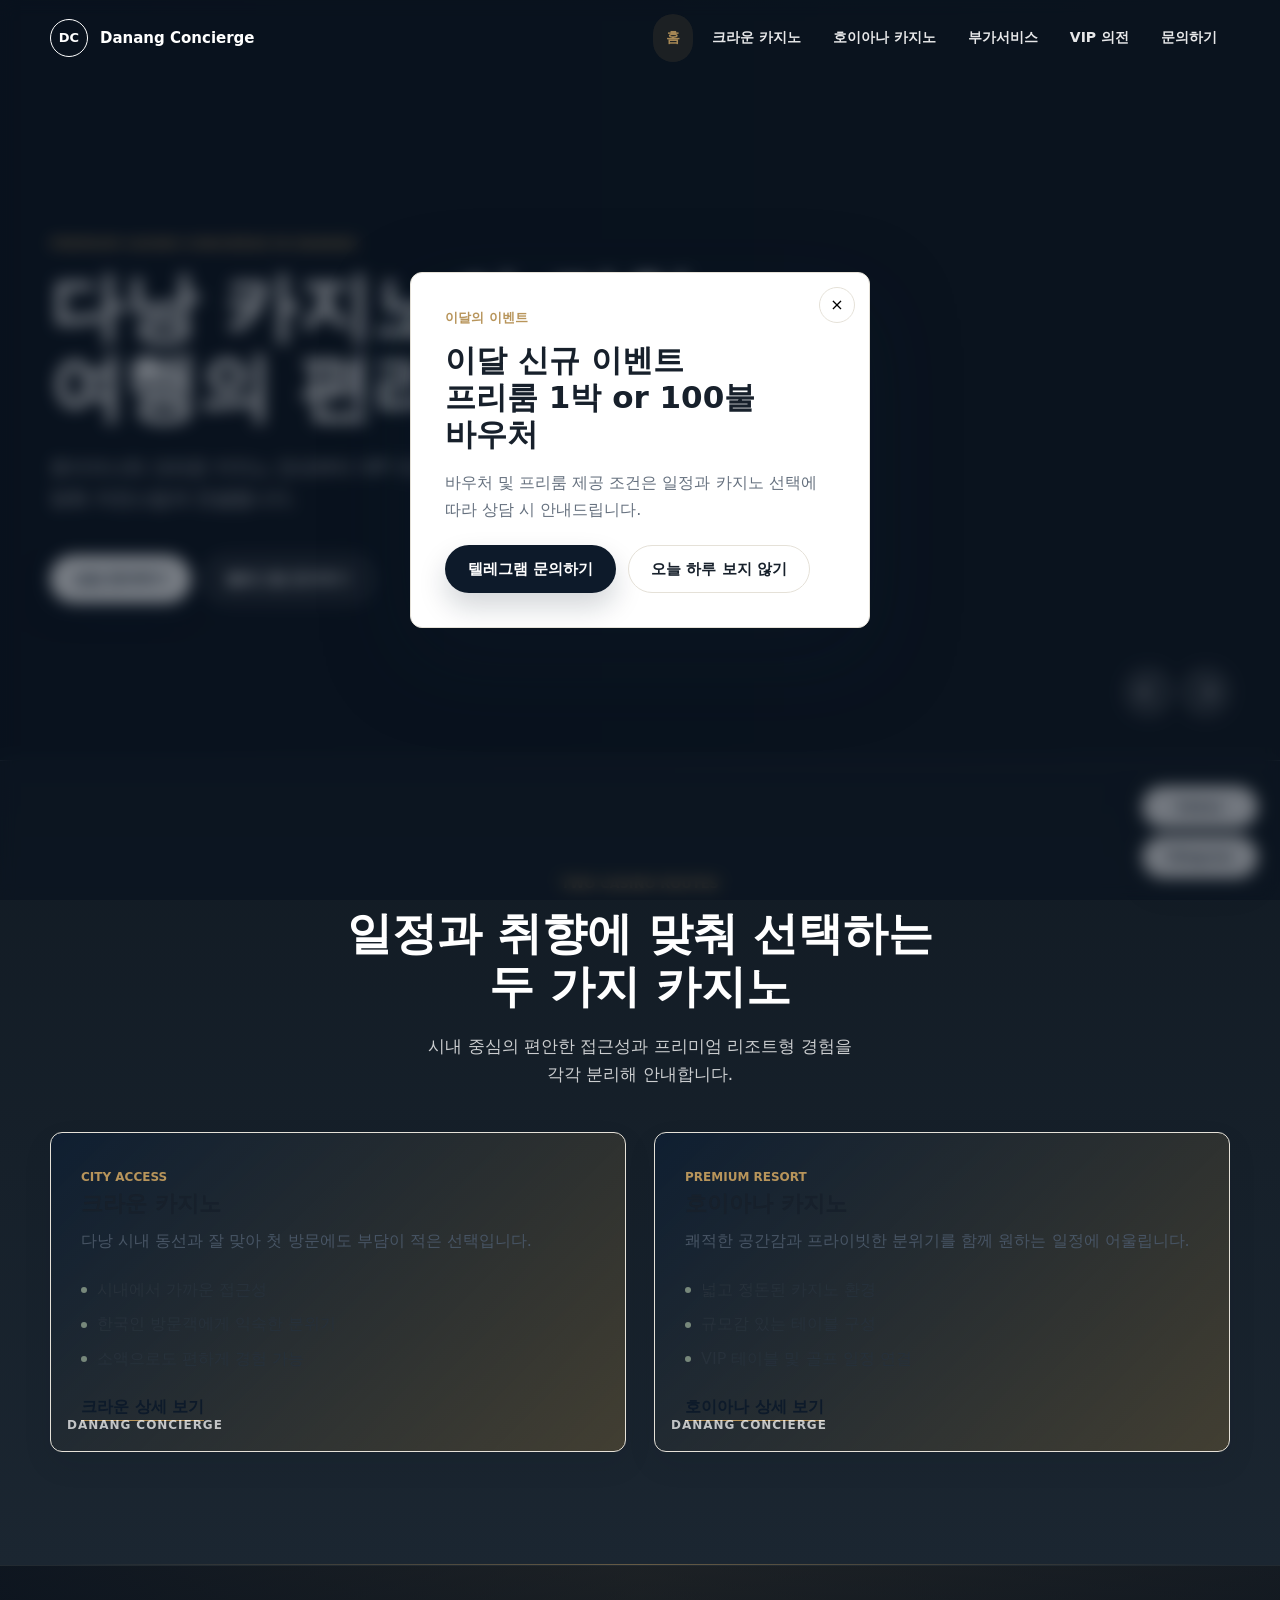
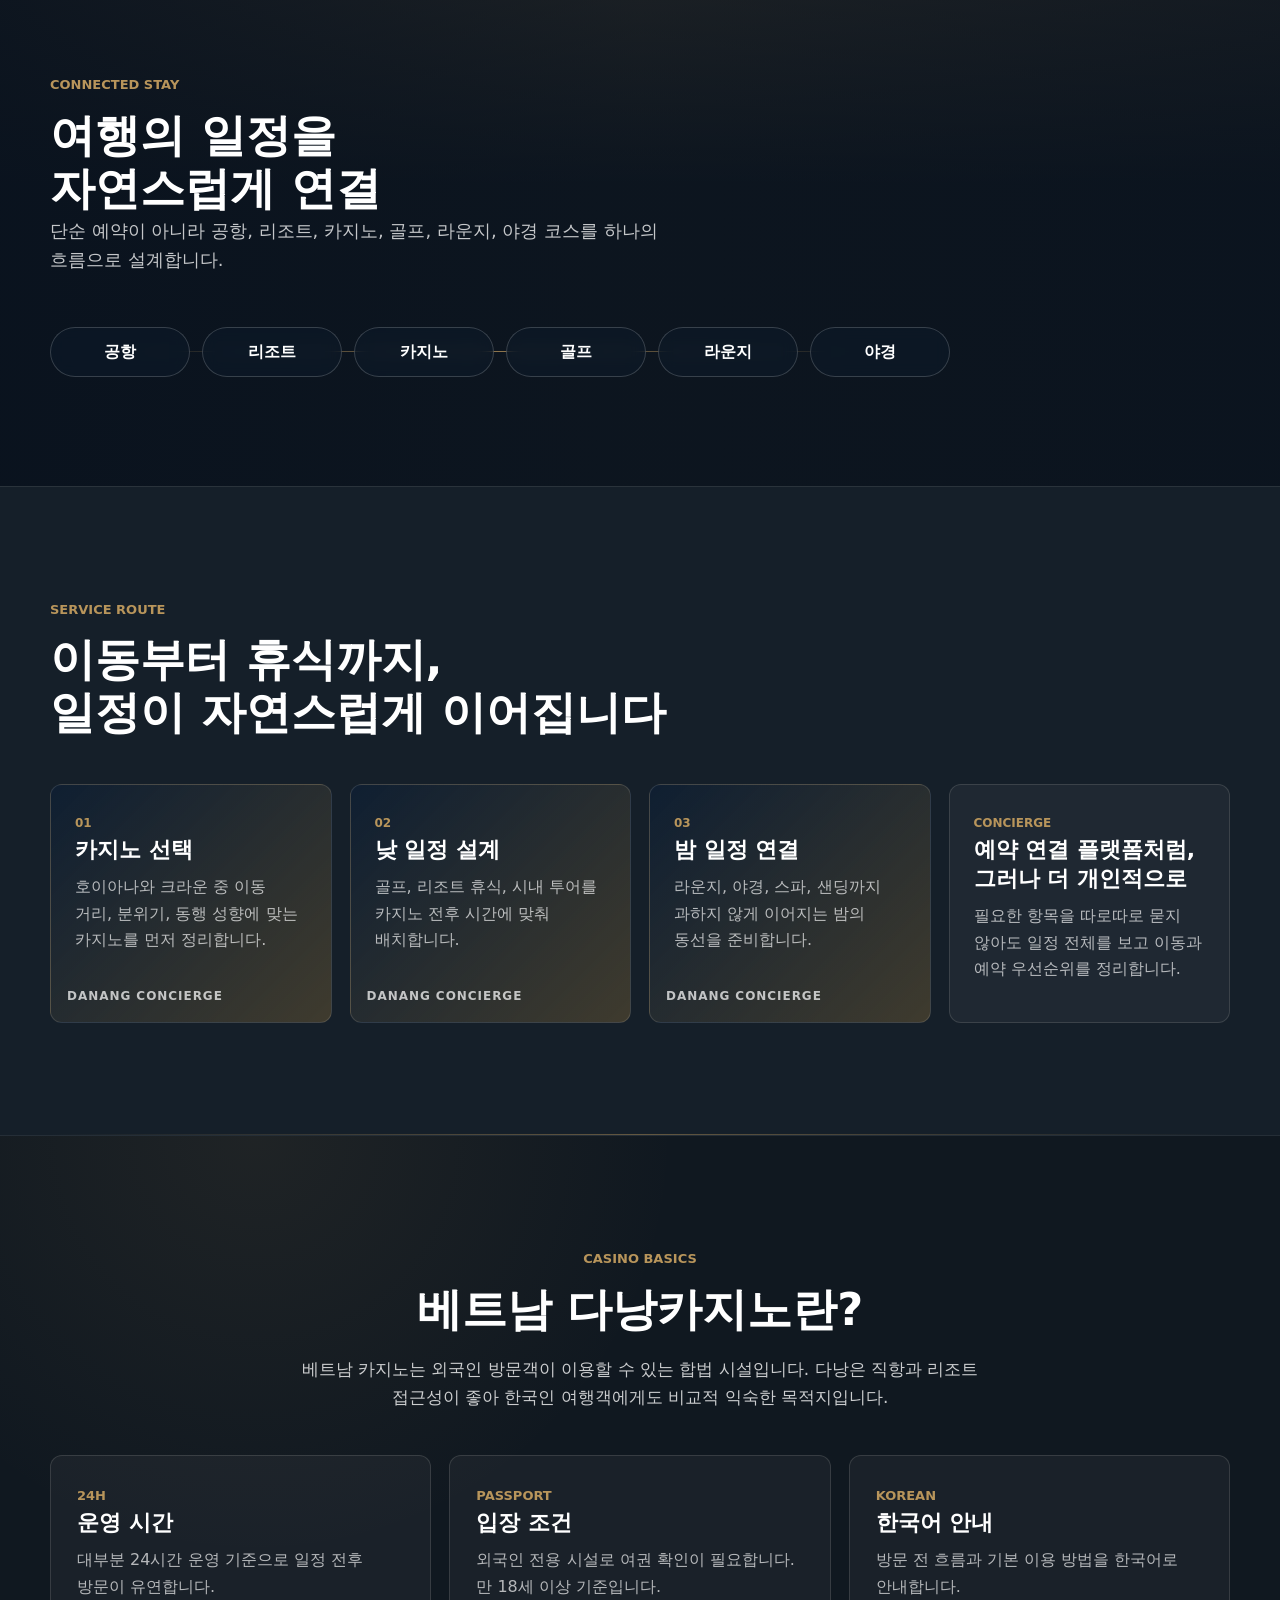
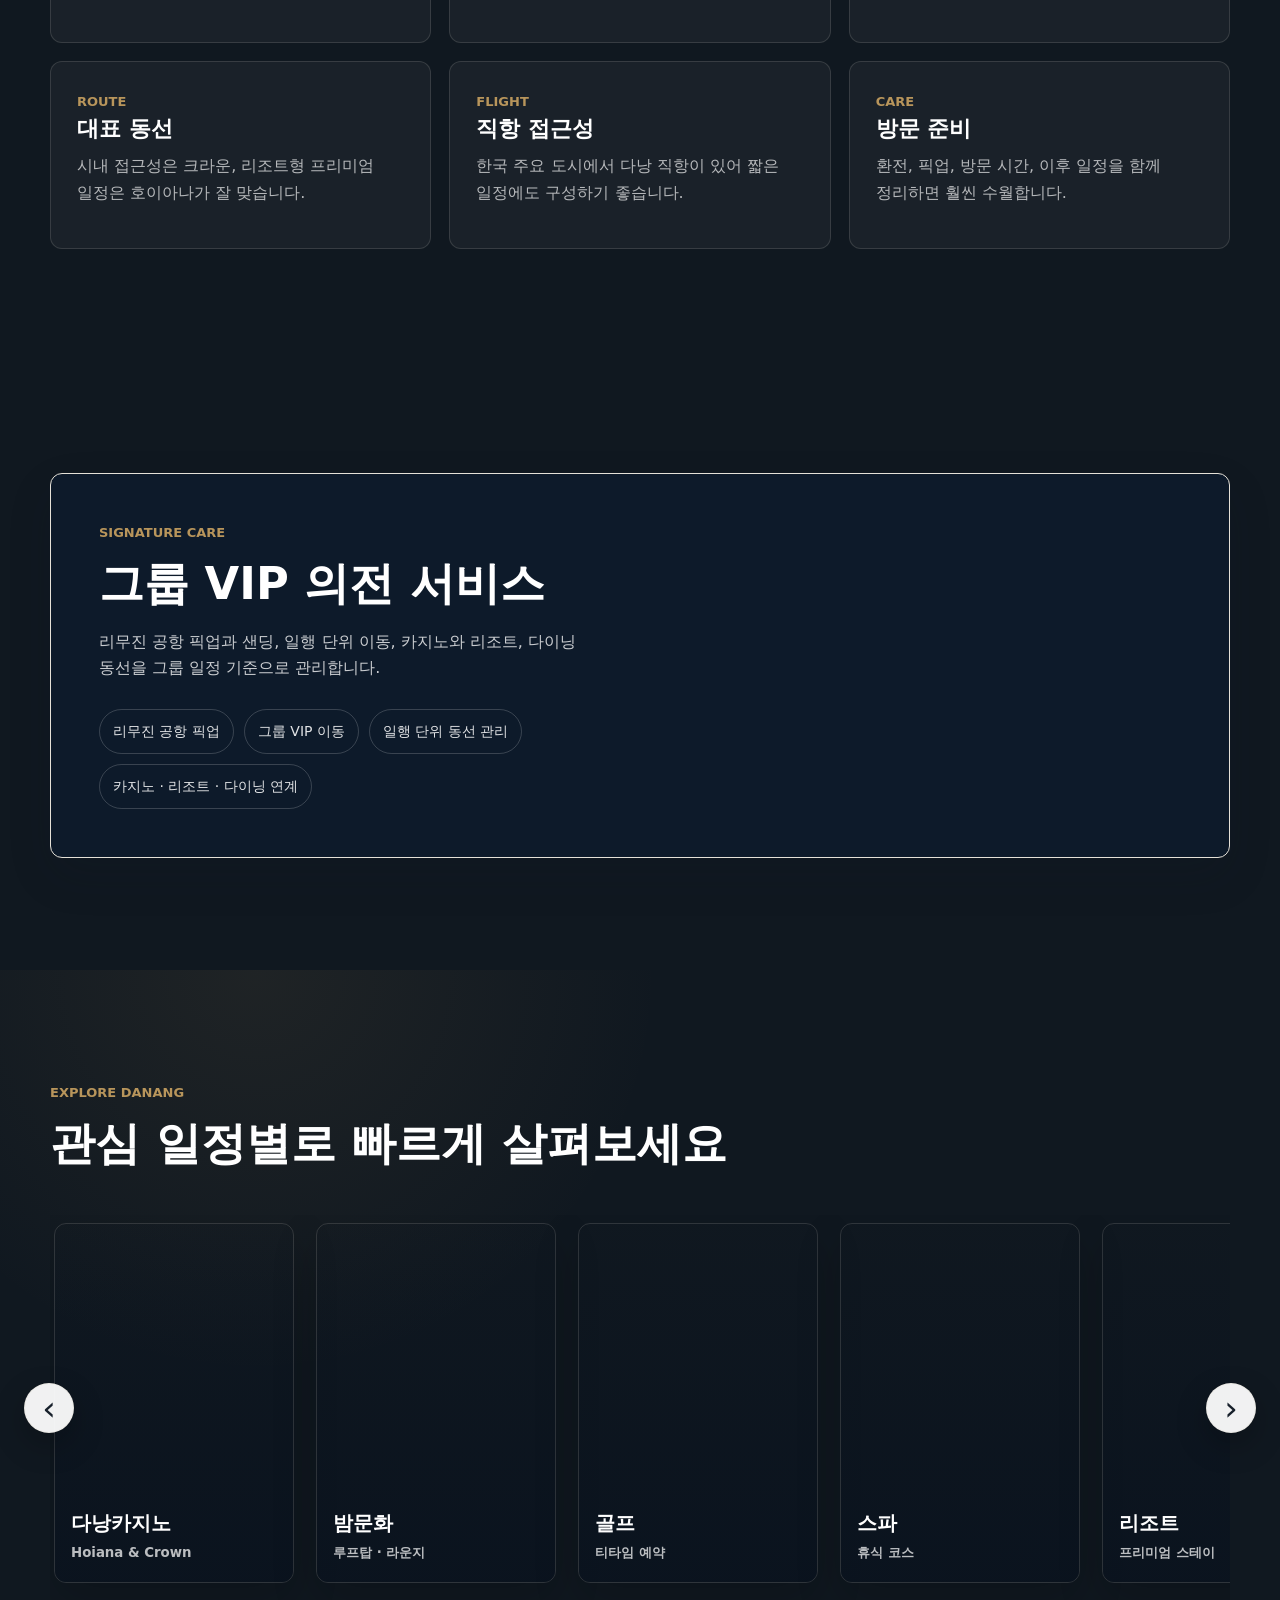
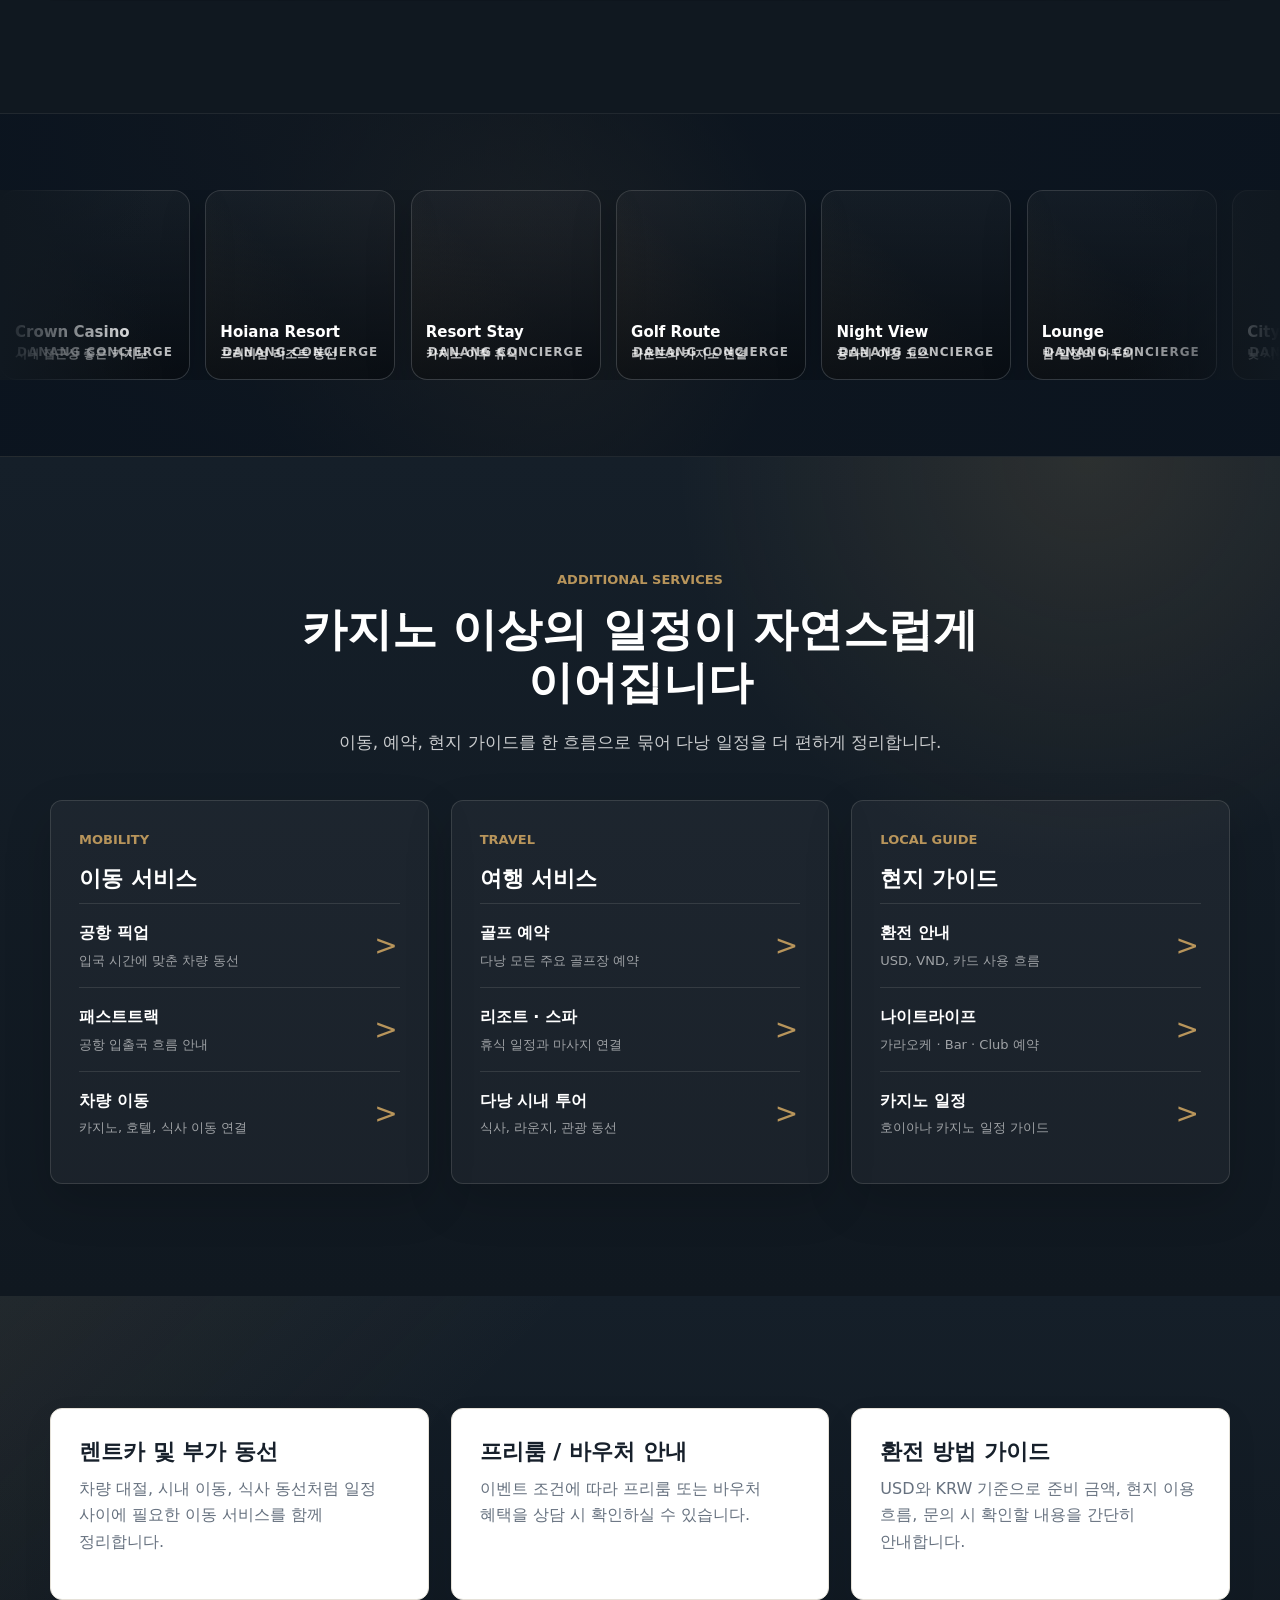
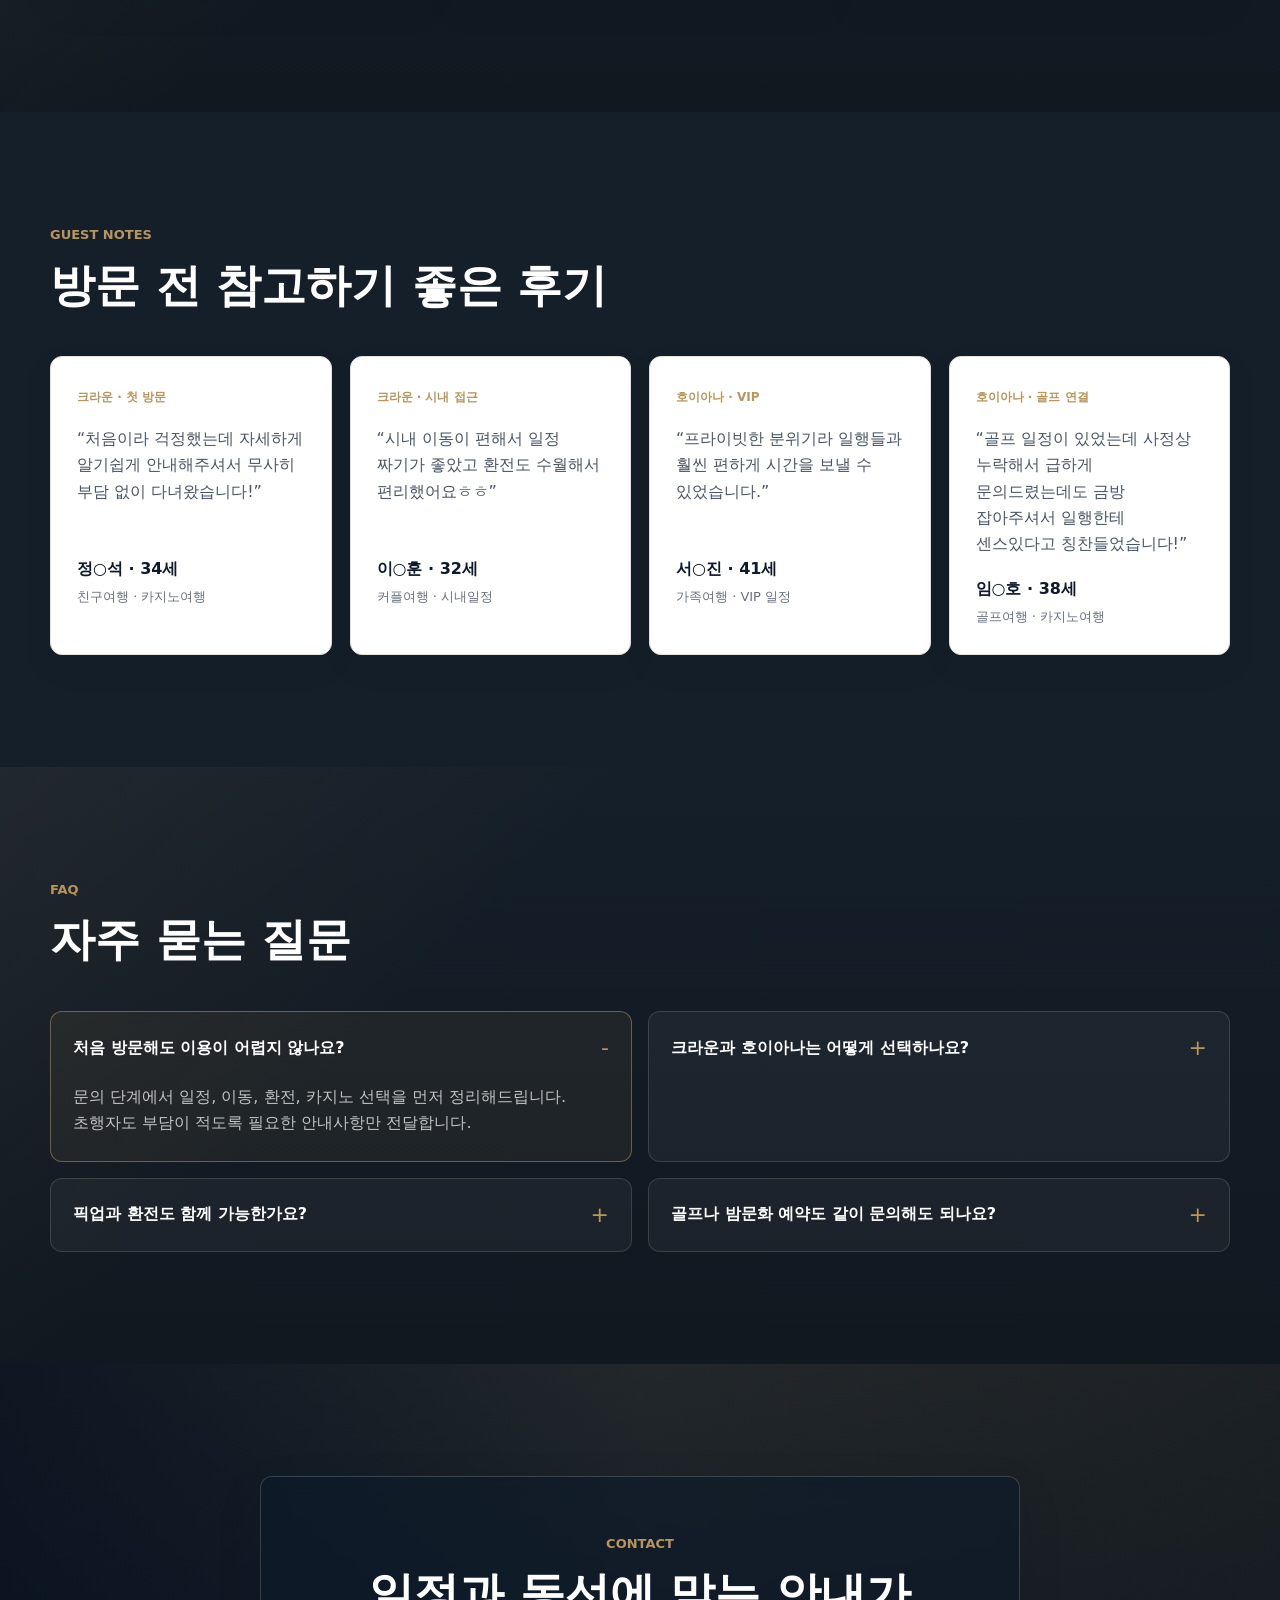
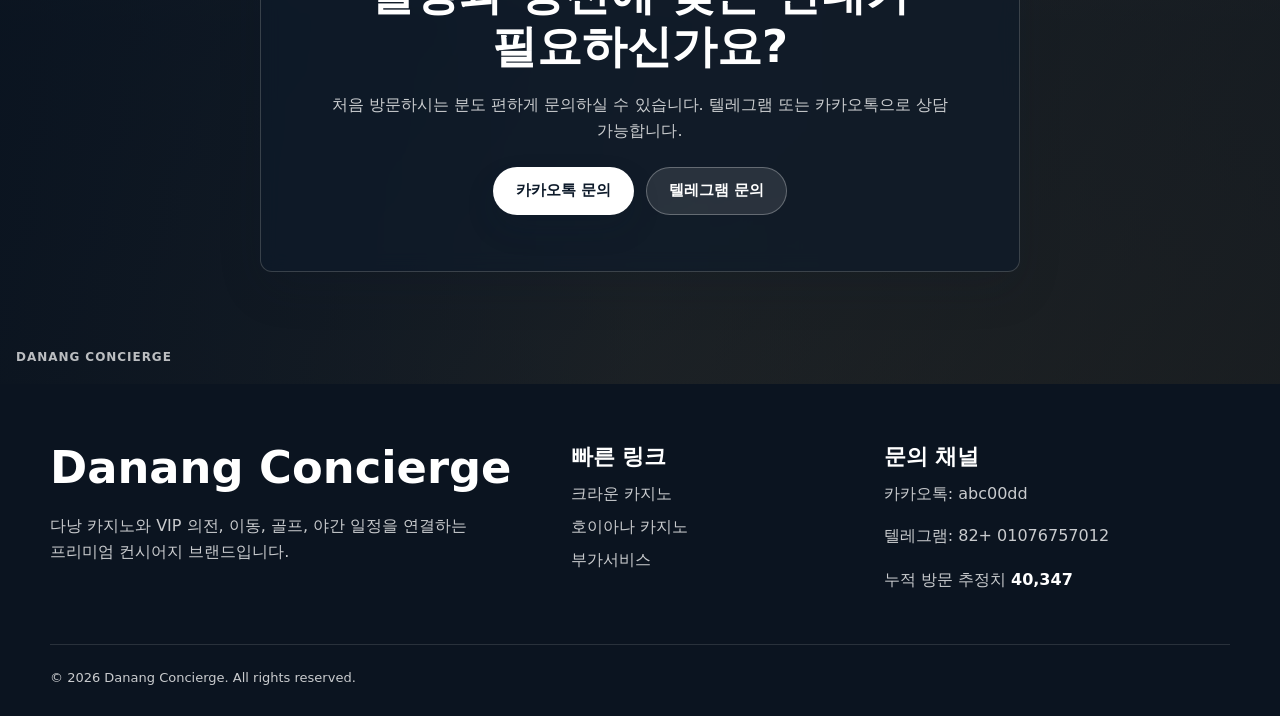
==== index.html @ ba425904 "Update index.html" ====
﻿<!doctype html>
<html lang="ko">
<head>
  <meta charset="utf-8">
  <meta name="viewport" content="width=device-width, initial-scale=1">
  <title>다낭 프리미엄 카지노 컨시어지 | Hoiana & Crown</title>
  <meta name="description" content="다낭 호이아나와 크라운 카지노를 중심으로 VIP 의전, 픽업, 환전, 골프, 밤문화, 시내 투어까지 연결하는 프리미엄 컨시어지 서비스입니다.">
  <link rel="preconnect" href="https://images.unsplash.com">
  <link rel="stylesheet" as="style" crossorigin href="https://cdn.jsdelivr.net/gh/orioncactus/pretendard/dist/web/static/pretendard.css">
  <link rel="stylesheet" href="assets/css/style.css?v=ux-fullbleed-hard-reset">
</head>
<body data-page="home">
  <header class="site-header" data-header>
    <a class="brand" href="/crown/index.html" aria-label="다낭 프리미엄 컨시어지 홈">
      <span class="brand-mark">DC</span>
      <span class="brand-text">Danang Concierge</span>
    </a>
    <button class="nav-toggle" type="button" aria-label="메뉴 열기" aria-expanded="false" data-nav-toggle>
      <span></span><span></span><span></span>
    </button>
    <nav class="site-nav" data-nav>
      <a href="/crown/index.html" data-nav-link="home">홈</a>
      <a href="/crown/crown.html" data-nav-link="crown">크라운 카지노</a>
      <a href="/crown/hoiana.html" data-nav-link="hoiana">호이아나 카지노</a>
      <a href="/crown/services/index.html">부가서비스</a>
      <a href="#vip">VIP 의전</a>
      <a href="#contact">문의하기</a>
    </nav>
  </header>

  <main>
    <section class="hero hero-home home-hero-fullbleed" aria-label="다낭 카지노 프리미엄 컨시어지 소개">
      <div class="hero-slider" data-hero-slider>
        <!-- 메인 히어로 이미지 교체 위치 -->
        <figure class="hero-slide is-active">
          <img src="https://images.unsplash.com/photo-1566073771259-6a8506099945?auto=format&fit=crop&w=1800&q=82" alt="다낭 프리미엄 리조트와 카지노 분위기">
        </figure>
        <figure class="hero-slide">
          <img src="https://images.unsplash.com/photo-1542314831-068cd1dbfeeb?auto=format&fit=crop&w=1800&q=82" alt="호이아나 카지노와 어울리는 고급 리조트 라운지">
        </figure>
        <figure class="hero-slide">
          <img src="https://images.unsplash.com/photo-1551882547-ff40c63fe5fa?auto=format&fit=crop&w=1800&q=82" alt="크라운 카지노 방문 전 호텔 컨시어지 동선">
        </figure>
      </div>
      <div class="hero-overlay"></div>
      <div class="container hero-content">
        <p class="eyebrow">Premium Casino Concierge in Danang</p>
        <h1>다낭 카지노의 경험<br>여행의 편리함</h1>
        <p class="hero-description">호이아나와 크라운 카지노 안내부터 VIP 의전, 픽업, 환전, 골프, 밤문화까지 일정에 맞춰 자연스럽게 연결합니다.</p>
        <div class="hero-actions">
          <a class="button button-primary" href="#contact">상담 문의하기</a>
          <!-- 텔레그램 ID/링크 수정 위치 -->
          <a class="button button-ghost" href="https://t.me/+8201076757012" target="_blank" rel="noopener">텔레그램 문의하기</a>
        </div>
      </div>
      <div class="hero-controls" aria-label="히어로 이미지 제어">
        <button type="button" aria-label="이전 이미지" data-slide-prev></button>
        <button type="button" aria-label="다음 이미지" data-slide-next></button>
      </div>
    </section>

    <section class="section section-casinos has-divider">
      <div class="container">
        <div class="section-heading">
          <p class="eyebrow">Two Casino Routes</p>
          <h2>일정과 취향에 맞춰 선택하는</br>두 가지 카지노</h2>
          <p>시내 중심의 편안한 접근성과 프리미엄 리조트형 경험을</br>각각 분리해 안내합니다.</p>
        </div>
        <div class="casino-grid">
          <article class="casino-card">
            <!-- 크라운 대표 이미지 교체 위치 -->
            <img src="https://images.unsplash.com/photo-1596838132731-3301c3fd4317?auto=format&fit=crop&w=1200&q=82" alt="크라운 카지노를 연상시키는 세련된 카지노 라운지">
            <div class="casino-card-body">
              <span class="label">City Access</span>
              <h3>크라운 카지노</h3>
              <p>다낭 시내 동선과 잘 맞아 첫 방문에도 부담이 적은 선택입니다.</p>
              <ul class="clean-list">
                <li>시내에서 가까운 접근성</li>
                <li>한국인 방문객에게 익숙한 분위기</li>
                <li>소액으로도 편하게 경험 가능</li>
              </ul>
              <a class="text-link" href="/crown/crown.html">크라운 상세 보기</a>
            </div>
          </article>
          <article class="casino-card">
            <!-- 호이아나 대표 이미지 교체 위치 -->
            <img src="https://images.unsplash.com/photo-1582719508461-905c673771fd?auto=format&fit=crop&w=1200&q=82" alt="호이아나 카지노와 어울리는 프리미엄 리조트 공간">
            <div class="casino-card-body">
              <span class="label">Premium Resort</span>
              <h3>호이아나 카지노</h3>
              <p>쾌적한 공간감과 프라이빗한 분위기를 함께 원하는 일정에 어울립니다.</p>
              <ul class="clean-list">
                <li>넓고 정돈된 카지노 환경</li>
                <li>규모감 있는 테이블 구성</li>
                <li>VIP 테이블 및 골프 일정 연결</li>
              </ul>
              <a class="text-link" href="/crown/hoiana.html">호이아나 상세 보기</a>
            </div>
          </article>
        </div>
      </div>
    </section>

    <section class="visual-break connected-stay">
      <!-- 중간 브레이크 이미지 교체 위치 -->
      <img src="https://images.unsplash.com/photo-1528127269322-539801943592?auto=format&fit=crop&w=1800&q=82" alt="다낭 야경과 프리미엄 일정 동선">
      <div class="visual-break-overlay"></div>
      <div class="container visual-break-content">
        <p class="eyebrow">Connected Stay</p>
        <h2>여행의 일정을</br>자연스럽게 연결</h2>
        <p>단순 예약이 아니라 공항, 리조트, 카지노, 골프, 라운지, 야경 코스를 하나의 흐름으로 설계합니다.</p>
        <div class="route-connector" aria-label="다낭 일정 흐름">
          <span>공항</span>
          <span>리조트</span>
          <span>카지노</span>
          <span>골프</span>
          <span>라운지</span>
          <span>야경</span>
        </div>
      </div>
    </section>

    <section class="section flow-section has-divider">
      <div class="container">
        <div class="section-heading align-left">
          <p class="eyebrow">Service Route</p>
          <h2>이동부터 휴식까지, </br>일정이 자연스럽게 이어집니다</h2>
        </div>
        <div class="service-route-visual">
          <article class="route-feature-card reveal-on-scroll">
            <img src="https://images.unsplash.com/photo-1582719508461-905c673771fd?auto=format&fit=crop&w=900&q=82" alt="호이아나 리조트와 카지노 일정">
            <div><span>01</span><h3>카지노 선택</h3><p>호이아나와 크라운 중 이동 거리, 분위기, 동행 성향에 맞는 카지노를 먼저 정리합니다.</p></div>
          </article>
          <article class="route-feature-card reveal-on-scroll">
            <img src="https://images.unsplash.com/photo-1593111774240-d529f12cf4bb?auto=format&fit=crop&w=900&q=82" alt="다낭 골프장 라운드와 예약 동선">
            <div><span>02</span><h3>낮 일정 설계</h3><p>골프, 리조트 휴식, 시내 투어를 카지노 전후 시간에 맞춰 배치합니다.</p></div>
          </article>
          <article class="route-feature-card reveal-on-scroll">
            <img src="https://images.unsplash.com/photo-1514933651103-005eec06c04b?auto=format&fit=crop&w=900&q=82" alt="다낭 라운지와 야간 일정">
            <div><span>03</span><h3>밤 일정 연결</h3><p>라운지, 야경, 스파, 샌딩까지 과하지 않게 이어지는 밤의 동선을 준비합니다.</p></div>
          </article>
          <article class="route-feature-card route-summary reveal-on-scroll">
            <div><span>Concierge</span><h3>예약 연결 플랫폼처럼, 그러나 더 개인적으로</h3><p>필요한 항목을 따로따로 묻지 않아도 일정 전체를 보고 이동과 예약 우선순위를 정리합니다.</p></div>
          </article>
        </div>
      </div>
    </section>

    <section class="section casino-info-section">
      <div class="container">
        <div class="section-heading">
          <p class="eyebrow">Casino Basics</p>
          <h2>베트남 다낭카지노란?</h2>
          <p>베트남 카지노는 외국인 방문객이 이용할 수 있는 합법 시설입니다. 다낭은 직항과 리조트 접근성이 좋아 한국인 여행객에게도 비교적 익숙한 목적지입니다.</p>
        </div>
        <div class="premium-info-grid">
          <article><span>24H</span><h3>운영 시간</h3><p>대부분 24시간 운영 기준으로 일정 전후 방문이 유연합니다.</p></article>
          <article><span>Passport</span><h3>입장 조건</h3><p>외국인 전용 시설로 여권 확인이 필요합니다. 만 18세 이상 기준입니다.</p></article>
          <article><span>Korean</span><h3>한국어 안내</h3><p>방문 전 흐름과 기본 이용 방법을 한국어로 안내합니다.</p></article>
          <article><span>Route</span><h3>대표 동선</h3><p>시내 접근성은 크라운, 리조트형 프리미엄 일정은 호이아나가 잘 맞습니다.</p></article>
          <article><span>Flight</span><h3>직항 접근성</h3><p>한국 주요 도시에서 다낭 직항이 있어 짧은 일정에도 구성하기 좋습니다.</p></article>
          <article><span>Care</span><h3>방문 준비</h3><p>환전, 픽업, 방문 시간, 이후 일정을 함께 정리하면 훨씬 수월합니다.</p></article>
        </div>
      </div>
    </section>

    <section class="section vip-section" id="vip">
      <div class="container vip-panel">
        <div class="vip-copy">
          <p class="eyebrow">Signature Care</p>
          <h2>그룹 VIP 의전 서비스</h2>
          <p>리무진 공항 픽업과 샌딩, 일행 단위 이동, 카지노와 리조트, 다이닝 동선을 그룹 일정 기준으로 관리합니다.</p>
          <div class="feature-list">
            <span>리무진 공항 픽업</span>
            <span>그룹 VIP 이동</span>
            <span>일행 단위 동선 관리</span>
            <span>카지노 · 리조트 · 다이닝 연계</span>
          </div>
        </div>
        <div class="vip-image">
          <!-- VIP 의전 이미지 교체 위치 -->
          <img src="https://images.unsplash.com/photo-1563720223185-11003d516935?auto=format&fit=crop&w=1200&q=82" alt="VIP 고객을 위한 프라이빗 차량 의전 서비스">
        </div>
      </div>
    </section>

    <section class="section topic-rail-section">
      <div class="container">
        <div class="section-heading align-left">
          <p class="eyebrow">Explore Danang</p>
          <h2>관심 일정별로 빠르게 살펴보세요</h2>
        </div>
        <div class="topic-rail-shell">
          <button class="rail-arrow rail-prev" type="button" aria-label="이전 카테고리" data-rail-prev>‹</button>
          <div class="topic-rail" aria-label="다낭 컨시어지 카테고리" data-topic-rail>
            <a href="/crown/hoiana.html"><img src="https://images.unsplash.com/photo-1582719508461-905c673771fd?auto=format&fit=crop&w=700&q=82" alt="다낭카지노"><span>다낭카지노</span><small>Hoiana & Crown</small></a>
            <a href="/crown/services/nightlife/index.html"><img src="https://images.unsplash.com/photo-1514933651103-005eec06c04b?auto=format&fit=crop&w=700&q=82" alt="밤문화"><span>밤문화</span><small>루프탑 · 라운지</small></a>
            <a href="/crown/services/golf/index.html"><img src="https://images.unsplash.com/photo-1593111774240-d529f12cf4bb?auto=format&fit=crop&w=700&q=82" alt="골프"><span>골프</span><small>티타임 예약</small></a>
            <a href="/crown/services/spa/index.html"><img src="https://images.unsplash.com/photo-1540555700478-4be289fbecef?auto=format&fit=crop&w=700&q=82" alt="스파"><span>스파</span><small>휴식 코스</small></a>
            <a href="/crown/services/spa/index.html"><img src="https://images.unsplash.com/photo-1540541338287-41700207dee6?auto=format&fit=crop&w=700&q=82" alt="리조트"><span>리조트</span><small>프리미엄 스테이</small></a>
            <a href="/crown/services/citytour/index.html"><img src="https://images.unsplash.com/photo-1555400038-63f5ba517a47?auto=format&fit=crop&w=700&q=82" alt="시내투어"><span>시내투어</span><small>맛집 · 야경</small></a>
            <a href="/crown/services/nightlife/index.html"><img src="https://images.unsplash.com/photo-1519671482749-fd09be7ccebf?auto=format&fit=crop&w=700&q=82" alt="라운지"><span>라운지</span><small>After dark</small></a>
            <a href="/crown/services/citytour/index.html"><img src="https://images.unsplash.com/photo-1495954484750-af469f2f9be5?auto=format&fit=crop&w=700&q=82" alt="야경코스"><span>야경코스</span><small>Dragon bridge</small></a>
          </div>
          <button class="rail-arrow rail-next" type="button" aria-label="다음 카테고리" data-rail-next>›</button>
        </div>
      </div>
    </section>

    <section class="marquee-square-section" aria-label="다낭 카지노와 관광 이미지 흐름">
      <div class="marquee-bg"></div>
      <div class="square-marquee">
        <div class="square-marquee-track">
          <article><img src="https://images.unsplash.com/photo-1606167668584-78701c57f13d?auto=format&fit=crop&w=500&q=82" alt="크라운 카지노 게임 테이블"><span>Crown Casino</span><small>시내 접근성 좋은 카지노</small></article>
          <article><img src="https://images.unsplash.com/photo-1571003123894-1f0594d2b5d9?auto=format&fit=crop&w=500&q=82" alt="호이아나 리조트 수영장"><span>Hoiana Resort</span><small>프리미엄 리조트 동선</small></article>
          <article><img src="https://images.unsplash.com/photo-1564501049412-61c2a3083791?auto=format&fit=crop&w=500&q=82" alt="리조트 객실과 휴식"><span>Resort Stay</span><small>카지노 이후 휴식</small></article>
          <article><img src="https://images.unsplash.com/photo-1593111774240-d529f12cf4bb?auto=format&fit=crop&w=500&q=82" alt="다낭 골프 라운드"><span>Golf Route</span><small>라운드와 카지노 연결</small></article>
          <article><img src="https://images.unsplash.com/photo-1500534314209-a25ddb2bd429?auto=format&fit=crop&w=500&q=82" alt="다낭 야경과 여행 동선"><span>Night View</span><small>용다리 야경 코스</small></article>
          <article><img src="https://images.unsplash.com/photo-1551024709-8f23befc6f87?auto=format&fit=crop&w=500&q=82" alt="다낭 라운지 칵테일"><span>Lounge</span><small>밤 일정의 마무리</small></article>
          <article><img src="https://images.unsplash.com/photo-1500530855697-b586d89ba3ee?auto=format&fit=crop&w=500&q=82" alt="다낭 시티투어 풍경"><span>City Tour</span><small>낮 시간 추천 코스</small></article>
          <article><img src="https://images.unsplash.com/photo-1495954484750-af469f2f9be5?auto=format&fit=crop&w=500&q=82" alt="도시 야경 코스"><span>Dragon Bridge</span><small>야경과 시내 동선</small></article>
          <article><img src="https://images.unsplash.com/photo-1511193311914-0346f16efe90?auto=format&fit=crop&w=500&q=82" alt="카지노 칩과 프리미엄 게임"><span>Casino Night</span><small>플레이 전후 일정</small></article>
          <article><img src="https://images.unsplash.com/photo-1571896349842-33c89424de2d?auto=format&fit=crop&w=500&q=82" alt="호이아나 리조트 라운지"><span>Hoiana Stay</span><small>리조트형 이동</small></article>
          <article><img src="https://images.unsplash.com/photo-1542314831-068cd1dbfeeb?auto=format&fit=crop&w=500&q=82" alt="프리미엄 호텔 로비"><span>Hotel Drop</span><small>편안한 샌딩</small></article>
          <article><img src="https://images.unsplash.com/photo-1520440229-6469a149ac59?auto=format&fit=crop&w=500&q=82" alt="그린 위 골프 코스"><span>Green Fairway</span><small>오전 라운드</small></article>
          <article><img src="https://images.unsplash.com/photo-1495954484750-af469f2f9be5?auto=format&fit=crop&w=500&q=82" alt="다낭 해안 야경"><span>Coastal Night</span><small>해변과 라운지</small></article>
          <article><img src="https://images.unsplash.com/photo-1544145945-f90425340c7e?auto=format&fit=crop&w=500&q=82" alt="프리미엄 바와 음료"><span>Private Bar</span><small>차분한 밤 일정</small></article>
          <article><img src="https://images.unsplash.com/photo-1493246507139-91e8fad9978e?auto=format&fit=crop&w=500&q=82" alt="다낭 관광 동선"><span>Danang Trip</span><small>관광지와 맛집</small></article>
          <article><img src="https://images.unsplash.com/photo-1464822759023-fed622ff2c3b?auto=format&fit=crop&w=500&q=82" alt="바나힐 산악 관광 코스"><span>Ba Na Hills</span><small>반나절 관광</small></article>
        </div>
      </div>
    </section>

    <section class="section service-directory-section" id="services">
      <div class="container">
        <div class="section-heading">
          <p class="eyebrow">Additional Services</p>
          <h2>카지노 이상의 일정이 자연스럽게 이어집니다</h2>
          <p>이동, 예약, 현지 가이드를 한 흐름으로 묶어 다낭 일정을 더 편하게 정리합니다.</p>
        </div>
        <div class="service-directory">
          <article class="service-group reveal-on-scroll">
            <p class="eyebrow">Mobility</p>
            <h3>이동 서비스</h3>
            <a href="/crown/services/mobility/index.html"><span>공항 픽업</span><small>입국 시간에 맞춘 차량 동선</small></a>
            <a href="/crown/services/mobility/index.html"><span>패스트트랙</span><small>공항 입출국 흐름 안내</small></a>
            <a href="/crown/services/mobility/index.html"><span>차량 이동</span><small>카지노, 호텔, 식사 이동 연결</small></a>
          </article>
          <article class="service-group reveal-on-scroll">
            <p class="eyebrow">Travel</p>
            <h3>여행 서비스</h3>
            <a href="/crown/services/golf/index.html"><span>골프 예약</span><small>다낭 모든 주요 골프장 예약</small></a>
            <a href="/crown/services/spa/index.html"><span>리조트 · 스파</span><small>휴식 일정과 마사지 연결</small></a>
            <a href="/crown/services/citytour/index.html"><span>다낭 시내 투어</span><small>식사, 라운지, 관광 동선</small></a>
          </article>
          <article class="service-group reveal-on-scroll">
            <p class="eyebrow">Local Guide</p>
            <h3>현지 가이드</h3>
            <a href="/crown/services/exchange/index.html"><span>환전 안내</span><small>USD, VND, 카드 사용 흐름</small></a>
            <a href="/crown/services/nightlife/index.html"><span>나이트라이프</span><small>가라오케 · Bar · Club 예약</small></a>
            <a href="/crown/hoiana.html"><span>카지노 일정</span><small>호이아나 카지노 일정 가이드</small></a>
          </article>
        </div>
      </div>
    </section>

    <section class="section info-band">
      <div class="container info-grid">
        <article>
          <h3>렌트카 및 부가 동선</h3>
          <p>차량 대절, 시내 이동, 식사 동선처럼 일정 사이에 필요한 이동 서비스를 함께 정리합니다.</p>
        </article>
        <article>
          <h3>프리룸 / 바우처 안내</h3>
          <p>이벤트 조건에 따라 프리룸 또는 바우처 혜택을 상담 시 확인하실 수 있습니다.</p>
        </article>
        <article>
          <h3>환전 방법 가이드</h3>
          <p>USD와 KRW 기준으로 준비 금액, 현지 이용 흐름, 문의 시 확인할 내용을 간단히 안내합니다.</p>
        </article>
      </div>
    </section>

    <section class="section reviews-preview">
      <div class="container">
        <div class="section-heading align-left">
          <p class="eyebrow">Guest Notes</p>
          <h2>방문 전 참고하기 좋은 후기</h2>
        </div>
        <!-- 실제 운영 시 실후기로 교체 권장 -->
        <div class="review-grid compact">
          <article class="review-card"><span>크라운 · 첫 방문</span><p>“처음이라 걱정했는데 자세하게 알기쉽게 안내해주셔서 무사히 부담 없이 다녀왔습니다!”</p><strong>정○석 · 34세</strong><small>친구여행 · 카지노여행</small></article>
          <article class="review-card"><span>크라운 · 시내 접근</span><p>“시내 이동이 편해서 일정 짜기가 좋았고 환전도 수월해서 편리했어요ㅎㅎ”</p><strong>이○훈 · 32세</strong><small>커플여행 · 시내일정</small></article>
          <article class="review-card"><span>호이아나 · VIP</span><p>“프라이빗한 분위기라 일행들과 훨씬 편하게 시간을 보낼 수 있었습니다.”</p><strong>서○진 · 41세</strong><small>가족여행 · VIP 일정</small></article>
          <article class="review-card"><span>호이아나 · 골프 연결</span><p>“골프 일정이 있었는데 사정상 누락해서 급하게 문의드렸는데도 금방 잡아주셔서 일행한테 센스있다고 칭찬들었습니다!”</p><strong>임○호 · 38세</strong><small>골프여행 · 카지노여행</small></article>
        </div>
      </div>
    </section>

    <section class="section faq-section">
      <div class="container">
        <div class="section-heading align-left">
          <p class="eyebrow">FAQ</p>
          <h2>자주 묻는 질문</h2>
        </div>
        <div class="faq-grid" data-accordion>
          <article class="faq-item is-open">
            <button type="button" aria-expanded="true">처음 방문해도 이용이 어렵지 않나요?</button>
            <div class="faq-answer"><p>문의 단계에서 일정, 이동, 환전, 카지노 선택을 먼저 정리해드립니다. 초행자도 부담이 적도록 필요한 안내사항만 전달합니다.</p></div>
          </article>
          <article class="faq-item">
            <button type="button" aria-expanded="false">크라운과 호이아나는 어떻게 선택하나요?</button>
            <div class="faq-answer"><p>시내 접근성과 가벼운 방문은 크라운, 리조트형 일정과 VIP 분위기는 호이아나를 추천드립니다. 일정과 예산을 기준으로 함께 정리합니다.</p></div>
          </article>
          <article class="faq-item">
            <button type="button" aria-expanded="false">픽업과 환전도 함께 가능한가요?</button>
            <div class="faq-answer"><p>공항 픽업, 호텔 이동, 환전 안내를 함께 연결할 수 있습니다. 정확한 조건은 방문 일정 확인 후 안내드립니다.</p></div>
          </article>
          <article class="faq-item">
            <button type="button" aria-expanded="false">골프나 밤문화 예약도 같이 문의해도 되나요?</button>
            <div class="faq-answer"><p>가능합니다. 카지노 전후 동선에 맞춰 골프장, 라운지, 야간 예약을 무리 없이 이어지도록 조율합니다.</p></div>
          </article>
        </div>
      </div>
    </section>

    <section class="section cta-section image-cta" id="contact">
      <!-- CTA 배경 이미지 교체 위치 -->
      <img src="https://images.unsplash.com/photo-1500530855697-b586d89ba3ee?auto=format&fit=crop&w=1800&q=82" alt="다낭 프리미엄 여행과 컨시어지 상담">
      <div class="cta-overlay"></div>
      <div class="container cta-panel">
        <p class="eyebrow">Contact</p>
        <h2>일정과 동선에 맞는 안내가 필요하신가요?</h2>
        <p>처음 방문하시는 분도 편하게 문의하실 수 있습니다. 텔레그램 또는 카카오톡으로 상담 가능합니다.</p>
        <div class="cta-actions">
          <!-- 카카오톡 ID 수정 위치 -->
          <a class="button button-primary" href="https://open.kakao.com/o/abc00dd" target="_blank" rel="noopener">카카오톡 문의</a>
          <!-- 텔레그램 ID/링크 수정 위치 -->
          <a class="button button-secondary" href="https://t.me/+8201076757012" target="_blank" rel="noopener">텔레그램 문의</a>
        </div>
      </div>
    </section>
  </main>

  <footer class="site-footer">
    <div class="container footer-grid">
      <div>
        <h2>Danang Concierge</h2>
        <p>다낭 카지노와 VIP 의전, 이동, 골프, 야간 일정을 연결하는 프리미엄 컨시어지 브랜드입니다.</p>
      </div>
      <div>
        <h3>빠른 링크</h3>
        <a href="/crown/crown.html">크라운 카지노</a>
        <a href="/crown/hoiana.html">호이아나 카지노</a>
        <a href="/crown/services/index.html">부가서비스</a>
      </div>
      <div>
        <h3>문의 채널</h3>
        <!-- 카카오톡 ID 수정 위치 -->
        <p>카카오톡: abc00dd</p>
        <!-- 텔레그램 ID/링크 수정 위치 -->
        <p>텔레그램: 82+ 01076757012</p>
        <p class="visitor-count">누적 방문 추정치 <strong data-visitor-count>--</strong></p>
      </div>
    </div>
    <div class="footer-bottom">© 2026 Danang Concierge. All rights reserved.</div>
  </footer>

  <div class="floating-contact" aria-label="빠른 문의">
    <!-- 카카오톡 ID 수정 위치 -->
    <a href="https://open.kakao.com/o/abc00dd" target="_blank" rel="noopener" aria-label="카카오톡 문의">Kakao</a>
    <!-- 텔레그램 ID/링크 수정 위치 -->
    <a href="https://t.me/+8201076757012" target="_blank" rel="noopener" aria-label="텔레그램 문의">Telegram</a>
  </div>

  <div class="event-popup" data-event-popup aria-hidden="true">
    <div class="event-card" role="dialog" aria-modal="true" aria-labelledby="event-title">
      <button class="event-close" type="button" aria-label="팝업 닫기" data-popup-close>×</button>
      <!-- 이벤트 제목 수정 위치 -->
      <p class="eyebrow" id="event-title">이달의 이벤트</p>
      <!-- 이벤트 내용 수정 위치 -->
      <h2>이달 신규 이벤트<br>프리룸 1박 or 100불 바우처</h2>
      <p>바우처 및 프리룸 제공 조건은 일정과 카지노 선택에 따라 상담 시 안내드립니다.</p>
      <div class="event-actions">
        <!-- 텔레그램 링크 수정 위치 -->
        <a class="button button-primary" href="https://t.me/+8201076757012" target="_blank" rel="noopener">텔레그램 문의하기</a>
        <button class="button button-soft" type="button" data-popup-hide-day>오늘 하루 보지 않기</button>
      </div>
    </div>
  </div>

  <script src="assets/js/main.js?v=ux-fullbleed-hard-reset"></script>
</body>
</html>
---- assets/css/style.css ----
﻿:root {
  --color-ink: #17202b;
  --color-navy: #0d1a2a;
  --color-charcoal: #27313b;
  --color-muted: #66717f;
  --color-line: #e5e1d8;
  --color-cream: #f7f4ed;
  --color-page: #101820;
  --color-panel-dark: #151f29;
  --color-panel-deep: #1b2631;
  --color-white: #ffffff;
  --color-gold: #b8955b;
  --color-sage: #77887b;
  --shadow-soft: 0 18px 45px rgba(13, 26, 42, 0.12);
  --shadow-card: 0 12px 30px rgba(13, 26, 42, 0.08);
  --radius-sm: 8px;
  --radius-md: 12px;
  --section-space: 112px;
  --container: 1180px;
}

* {
  box-sizing: border-box;
}

html {
  scroll-behavior: smooth;
}

body {
  margin: 0;
  color: var(--color-ink);
  background: var(--color-page);
  font-family: Pretendard, "Noto Sans KR", system-ui, -apple-system, BlinkMacSystemFont, sans-serif;
  line-height: 1.65;
  word-break: keep-all;
  overflow-x: hidden;
}

body.nav-open {
  overflow: hidden;
}

img {
  display: block;
  width: 100%;
  height: auto;
  background: #e7e2d8;
}

a {
  color: inherit;
  text-decoration: none;
}

button {
  font: inherit;
}

.container {
  width: min(calc(100% - 40px), var(--container));
  margin-inline: auto;
}

.site-header {
  position: fixed;
  top: 0;
  left: 0;
  right: 0;
  z-index: 120;
  display: flex;
  align-items: center;
  justify-content: space-between;
  height: 76px;
  padding: 0 max(24px, calc((100vw - var(--container)) / 2));
  color: var(--color-white);
  transition: background 220ms ease, border 220ms ease, box-shadow 220ms ease, color 220ms ease;
}

.site-header.is-scrolled,
.site-header.is-open {
  color: var(--color-ink);
  background: rgba(255, 255, 255, 0.94);
  border-bottom: 1px solid rgba(229, 225, 216, 0.9);
  box-shadow: 0 12px 28px rgba(13, 26, 42, 0.08);
  backdrop-filter: blur(16px);
}

.brand {
  display: inline-flex;
  align-items: center;
  gap: 12px;
  font-weight: 700;
  letter-spacing: 0;
}

.brand-mark {
  display: grid;
  width: 38px;
  height: 38px;
  place-items: center;
  border: 1px solid currentColor;
  border-radius: 50%;
  font-size: 13px;
}

.brand-text {
  font-size: 15px;
}

.site-nav {
  display: flex;
  align-items: center;
  gap: 6px;
  position: relative;
  z-index: 2;
}

.site-nav a {
  position: relative;
  padding: 12px 13px;
  border-radius: 999px;
  color: currentColor;
  font-size: 14px;
  font-weight: 600;
  opacity: 0.9;
  white-space: nowrap;
}

.site-nav a:hover,
.site-nav a.is-active {
  background: rgba(184, 149, 91, 0.12);
  color: var(--color-gold);
}

.nav-toggle {
  display: none;
  width: 42px;
  height: 42px;
  border: 1px solid rgba(255, 255, 255, 0.32);
  border-radius: 50%;
  background: transparent;
  cursor: pointer;
}

.site-header.is-scrolled .nav-toggle,
.site-header.is-open .nav-toggle {
  border-color: var(--color-line);
}

.nav-toggle span {
  display: block;
  width: 18px;
  height: 2px;
  margin: 4px auto;
  background: currentColor;
  transition: transform 180ms ease, opacity 180ms ease;
}

.site-header.is-open .nav-toggle span:nth-child(1) {
  transform: translateY(6px) rotate(45deg);
}

.site-header.is-open .nav-toggle span:nth-child(2) {
  opacity: 0;
}

.site-header.is-open .nav-toggle span:nth-child(3) {
  transform: translateY(-6px) rotate(-45deg);
}

.hero,
.sub-hero {
  position: relative;
  min-height: 760px;
  overflow: hidden;
  color: var(--color-white);
}

.hero-slider,
.sub-hero-bg,
.hero-slide {
  position: absolute;
  inset: 0;
}

.hero-slide {
  opacity: 0;
  transform: scale(1.025);
  transition: opacity 900ms ease, transform 1800ms ease;
}

.hero-slide.is-active {
  opacity: 1;
  transform: scale(1);
}

.hero-slide img,
.sub-hero-bg img {
  height: 100%;
  object-fit: cover;
}

.sub-hero-bg[data-bg-rotator] img {
  position: absolute;
  inset: 0;
  opacity: 0;
  transform: scale(1.04);
  transition: opacity 1200ms ease, transform 3000ms ease;
}

.sub-hero-bg[data-bg-rotator] img.is-active {
  opacity: 1;
  transform: scale(1);
}

.hero-overlay {
  position: absolute;
  inset: 0;
  background: linear-gradient(90deg, rgba(9, 18, 30, 0.76) 0%, rgba(9, 18, 30, 0.48) 42%, rgba(9, 18, 30, 0.16) 100%);
}

.hero-content,
.sub-hero-content {
  position: relative;
  z-index: 2;
  display: flex;
  min-height: inherit;
  flex-direction: column;
  justify-content: center;
  padding-top: 76px;
}

.hero-content {
  max-width: var(--container);
}

.hero-content .eyebrow,
.hero-content h1,
.hero-content .hero-description,
.hero-content .hero-actions {
  max-width: 720px;
}

.sub-hero {
  min-height: 560px;
}

.sub-hero-content {
  max-width: 760px;
}

.eyebrow {
  margin: 0 0 14px;
  color: var(--color-gold);
  font-size: 13px;
  font-weight: 800;
  letter-spacing: 0;
  text-transform: uppercase;
}

h1,
h2,
h3,
p {
  margin-top: 0;
}

h1 {
  margin-bottom: 24px;
  font-size: clamp(42px, 6vw, 74px);
  line-height: 1.08;
  letter-spacing: 0;
}

h2 {
  margin-bottom: 18px;
  font-size: clamp(30px, 3.5vw, 46px);
  line-height: 1.18;
  letter-spacing: 0;
}

h3 {
  margin-bottom: 10px;
  font-size: 22px;
  line-height: 1.32;
}

.hero-description,
.sub-hero-content p {
  max-width: 620px;
  color: rgba(255, 255, 255, 0.86);
  font-size: 19px;
}

.hero-actions,
.cta-actions,
.event-actions {
  display: flex;
  flex-wrap: wrap;
  gap: 12px;
  margin-top: 22px;
}

.button {
  display: inline-flex;
  align-items: center;
  justify-content: center;
  min-height: 48px;
  padding: 0 22px;
  border: 1px solid transparent;
  border-radius: 999px;
  font-size: 15px;
  font-weight: 700;
  transition: transform 180ms ease, box-shadow 180ms ease, border-color 180ms ease, background 180ms ease;
  cursor: pointer;
}

.button:hover {
  transform: translateY(-1px);
}

.button-primary {
  color: var(--color-white);
  background: var(--color-navy);
  box-shadow: 0 14px 28px rgba(13, 26, 42, 0.18);
}

.hero .button-primary,
.sub-hero .button-primary {
  color: var(--color-navy);
  background: var(--color-white);
}

.button-secondary {
  color: var(--color-navy);
  border-color: var(--color-line);
  background: var(--color-cream);
}

.button-ghost {
  color: var(--color-white);
  border-color: rgba(255, 255, 255, 0.44);
  background: rgba(255, 255, 255, 0.08);
}

.button-soft {
  color: var(--color-ink);
  border-color: var(--color-line);
  background: var(--color-white);
}

.hero-controls {
  position: absolute;
  z-index: 3;
  right: max(24px, calc((100vw - var(--container)) / 2));
  bottom: 44px;
  display: flex;
  gap: 10px;
}

.hero-controls button {
  width: 48px;
  height: 48px;
  border: 1px solid rgba(255, 255, 255, 0.36);
  border-radius: 50%;
  background: rgba(255, 255, 255, 0.12);
  cursor: pointer;
}

.hero-controls button::before {
  content: "";
  display: block;
  width: 10px;
  height: 10px;
  margin: auto;
  border-top: 2px solid #fff;
  border-right: 2px solid #fff;
}

.hero-controls [data-slide-prev]::before {
  transform: rotate(-135deg);
}

.hero-controls [data-slide-next]::before {
  transform: rotate(45deg);
}

.section {
  padding: var(--section-space) 0;
  background: var(--color-page);
}

.section-casinos {
  background: linear-gradient(180deg, #111a23, var(--color-panel-deep));
}

.section-heading {
  max-width: 720px;
  margin: 0 auto 44px;
  text-align: center;
}

.section-heading.align-left {
  margin-inline: 0;
  text-align: left;
}

.section-heading p:not(.eyebrow) {
  color: rgba(255, 255, 255, 0.68);
  font-size: 17px;
}

.section-heading h2,
.section-heading.align-left h2 {
  color: var(--color-white);
}

.casino-grid {
  display: grid;
  grid-template-columns: repeat(2, minmax(0, 1fr));
  gap: 28px;
}

.casino-card,
.service-card,
.review-card,
.feature-grid article,
.info-grid article,
.route-grid article {
  border: 1px solid var(--color-line);
  border-radius: var(--radius-md);
  background: var(--color-white);
  box-shadow: var(--shadow-card);
}

.casino-card {
  overflow: hidden;
  transition: transform 220ms ease, box-shadow 220ms ease, border-color 220ms ease;
  will-change: transform;
}

.casino-card:hover {
  transform: translateY(-8px);
  border-color: rgba(184, 149, 91, 0.55);
  box-shadow: 0 24px 60px rgba(0, 0, 0, 0.24);
}

.casino-card:hover img {
  transform: scale(1.035);
}

.casino-card img {
  height: 360px;
  object-fit: cover;
  transition: transform 650ms ease;
}

.casino-card-body {
  padding: 30px;
}

.label,
.review-card span,
.service-card span,
.feature-grid span,
.flow-number {
  color: var(--color-gold);
  font-size: 12px;
  font-weight: 800;
  letter-spacing: 0;
  text-transform: uppercase;
}

.clean-list {
  display: grid;
  gap: 8px;
  margin: 22px 0;
  padding: 0;
  color: var(--color-charcoal);
  list-style: none;
}

.clean-list li::before {
  content: "";
  display: inline-block;
  width: 6px;
  height: 6px;
  margin-right: 10px;
  border-radius: 50%;
  background: var(--color-sage);
  vertical-align: middle;
}

.text-link {
  display: inline-flex;
  color: var(--color-navy);
  font-weight: 800;
  border-bottom: 1px solid var(--color-gold);
}

.flow-section,
.muted-section,
.vip-experience {
  background: var(--color-panel-dark);
}

.flow-grid {
  position: relative;
  display: grid;
  grid-template-columns: repeat(4, minmax(0, 1fr));
  gap: 20px;
}

.flow-grid::before {
  display: none;
}

.flow-item {
  position: relative;
  padding: 28px 24px;
  border: 1px solid rgba(229, 225, 216, 0.14);
  border-radius: var(--radius-md);
  background: rgba(255, 255, 255, 0.035);
}

.flow-item h3 {
  margin-top: 18px;
  color: var(--color-white);
}

.flow-item p {
  color: rgba(255, 255, 255, 0.66);
}

.casino-card p,
.service-card p,
.feature-grid p,
.info-grid p,
.review-card p,
.route-grid p {
  color: var(--color-muted);
}

.vip-panel {
  display: grid;
  grid-template-columns: minmax(0, 0.95fr) minmax(0, 1.05fr);
  gap: 48px;
  align-items: center;
  padding: 48px;
  border: 1px solid var(--color-line);
  border-radius: var(--radius-md);
  background: var(--color-navy);
  color: var(--color-white);
  box-shadow: var(--shadow-soft);
}

.vip-copy p:not(.eyebrow) {
  color: rgba(255, 255, 255, 0.78);
}

.vip-image img {
  height: 470px;
  border-radius: var(--radius-sm);
  object-fit: cover;
}

.feature-list {
  display: flex;
  flex-wrap: wrap;
  gap: 10px;
  margin-top: 28px;
}

.feature-list span {
  padding: 10px 13px;
  border: 1px solid rgba(255, 255, 255, 0.18);
  border-radius: 999px;
  color: rgba(255, 255, 255, 0.88);
  font-size: 14px;
}

.feature-list.vertical {
  display: grid;
  margin-top: 0;
}

.feature-list.vertical span {
  border-color: var(--color-line);
  color: var(--color-charcoal);
  background: var(--color-white);
}

.service-grid {
  display: grid;
  grid-template-columns: repeat(6, minmax(0, 1fr));
  gap: 20px;
}

.service-card {
  grid-column: span 2;
  overflow: hidden;
}

.service-card:nth-child(4),
.service-card:nth-child(5) {
  grid-column: span 3;
}

.service-card img {
  height: 220px;
  object-fit: cover;
}

.service-card div {
  padding: 24px;
}

.info-section {
  padding-top: 0;
}

.info-grid,
.feature-grid,
.route-grid {
  display: grid;
  grid-template-columns: repeat(3, minmax(0, 1fr));
  gap: 22px;
}

.info-grid article,
.feature-grid article,
.route-grid article {
  padding: 28px;
}

.reviews-preview {
  background: var(--color-panel-dark);
}

.review-grid {
  display: grid;
  grid-template-columns: repeat(4, minmax(0, 1fr));
  gap: 18px;
}

.review-grid.compact {
  grid-template-columns: repeat(4, minmax(0, 1fr));
}

.review-card {
  padding: 26px;
}

.review-card p {
  min-height: 112px;
  margin: 16px 0 18px;
  color: var(--color-charcoal);
}

.review-card strong {
  color: var(--color-navy);
}

.cta-section {
  background: var(--color-page);
}

.cta-panel {
  padding: 56px;
  border-radius: var(--radius-md);
  background: linear-gradient(135deg, var(--color-navy), #1f2f3f 64%, #5b594e);
  color: var(--color-white);
  text-align: center;
  box-shadow: var(--shadow-soft);
}

.cta-panel p:not(.eyebrow) {
  max-width: 620px;
  margin-inline: auto;
  color: rgba(255, 255, 255, 0.78);
}

.cta-actions {
  justify-content: center;
}

.site-footer {
  padding: 58px 0 28px;
  color: rgba(255, 255, 255, 0.78);
  background: #0b1420;
}

.footer-grid {
  display: grid;
  grid-template-columns: 1.4fr 0.8fr 1fr;
  gap: 36px;
}

.site-footer h2,
.site-footer h3 {
  color: var(--color-white);
}

.site-footer a {
  display: block;
  margin: 7px 0;
}

.visitor-count {
  margin-top: 18px;
}

.visitor-count strong {
  color: var(--color-white);
  font-variant-numeric: tabular-nums;
}

.footer-bottom {
  width: min(calc(100% - 40px), var(--container));
  margin: 34px auto 0;
  padding-top: 22px;
  border-top: 1px solid rgba(255, 255, 255, 0.12);
  font-size: 13px;
}

.floating-contact {
  position: fixed;
  right: 22px;
  bottom: 22px;
  z-index: 45;
  display: grid;
  gap: 8px;
}

.floating-contact a {
  display: inline-flex;
  align-items: center;
  justify-content: center;
  min-width: 116px;
  min-height: 42px;
  padding: 0 16px;
  border: 1px solid rgba(229, 225, 216, 0.9);
  border-radius: 999px;
  color: var(--color-ink);
  background: rgba(255, 255, 255, 0.94);
  box-shadow: 0 12px 30px rgba(13, 26, 42, 0.12);
  backdrop-filter: blur(14px);
  font-size: 13px;
  font-weight: 800;
}

.event-popup {
  position: fixed;
  inset: 0;
  z-index: 80;
  display: none;
  align-items: center;
  justify-content: center;
  padding: 24px;
  background: rgba(9, 18, 30, 0.54);
  backdrop-filter: blur(8px);
}

.event-popup.is-visible {
  display: flex;
}

.event-card {
  position: relative;
  width: min(100%, 460px);
  padding: 34px;
  border: 1px solid var(--color-line);
  border-radius: var(--radius-md);
  background: var(--color-white);
  box-shadow: 0 30px 90px rgba(13, 26, 42, 0.26);
}

.event-card h2 {
  font-size: 31px;
}

.event-card p:not(.eyebrow) {
  color: var(--color-muted);
}

.event-close {
  position: absolute;
  top: 14px;
  right: 14px;
  width: 36px;
  height: 36px;
  border: 1px solid var(--color-line);
  border-radius: 50%;
  background: var(--color-white);
  cursor: pointer;
}

.split-layout {
  display: grid;
  grid-template-columns: minmax(0, 0.9fr) minmax(0, 1.1fr);
  gap: 56px;
  align-items: start;
}

.muted-section .split-layout > div:first-child h2,
.vip-experience .split-layout > div:first-child h2 {
  color: var(--color-white);
}

.muted-section .split-layout > div:first-child p:not(.eyebrow),
.vip-experience .split-layout > div:first-child p:not(.eyebrow) {
  color: rgba(255, 255, 255, 0.68);
}

.recommend-list {
  display: grid;
  gap: 12px;
}

.recommend-list p {
  margin: 0;
  padding: 18px 20px;
  border: 1px solid var(--color-line);
  border-radius: var(--radius-sm);
  background: var(--color-white);
  box-shadow: var(--shadow-card);
}

.timeline {
  display: grid;
  grid-template-columns: repeat(6, minmax(0, 1fr));
  gap: 10px;
}

.timeline span {
  display: flex;
  align-items: center;
  justify-content: center;
  min-height: 76px;
  padding: 12px;
  border: 1px solid var(--color-line);
  border-radius: var(--radius-sm);
  background: var(--color-white);
  color: var(--color-charcoal);
  font-weight: 800;
  text-align: center;
  box-shadow: var(--shadow-card);
}

.has-divider {
  position: relative;
  border-top: 1px solid rgba(229, 225, 216, 0.1);
  border-bottom: 1px solid rgba(229, 225, 216, 0.08);
}

.has-divider::after {
  content: "";
  position: absolute;
  left: max(20px, calc((100vw - var(--container)) / 2));
  right: max(20px, calc((100vw - var(--container)) / 2));
  bottom: 0;
  height: 1px;
  background: linear-gradient(90deg, transparent, rgba(184, 149, 91, 0.48), transparent);
}

.visual-break {
  position: relative;
  min-height: 380px;
  overflow: hidden;
  color: var(--color-white);
}

.visual-break.slim {
  min-height: 320px;
}

.visual-break img,
.image-cta > img {
  position: absolute;
  inset: 0;
  width: 100%;
  height: 100%;
  object-fit: cover;
}

.visual-break-overlay,
.cta-overlay {
  position: absolute;
  inset: 0;
  background:
    linear-gradient(90deg, rgba(9, 18, 30, 0.86), rgba(9, 18, 30, 0.48), rgba(9, 18, 30, 0.68)),
    linear-gradient(180deg, rgba(184, 149, 91, 0.18), transparent 42%);
}

.visual-break-content {
  position: relative;
  z-index: 2;
  display: flex;
  min-height: inherit;
  flex-direction: column;
  justify-content: center;
}

.visual-break-content h2 {
  max-width: 720px;
  margin-bottom: 0;
  color: var(--color-white);
}

.editorial-section {
  background:
    radial-gradient(circle at 10% 0%, rgba(184, 149, 91, 0.12), transparent 32%),
    var(--color-page);
}

.editorial-section.reverse {
  background:
    radial-gradient(circle at 90% 10%, rgba(119, 136, 123, 0.16), transparent 34%),
    var(--color-panel-dark);
}

.editorial-split {
  display: grid;
  grid-template-columns: minmax(0, 0.95fr) minmax(0, 1.05fr);
  gap: 56px;
  align-items: center;
}

.editorial-copy h2,
.editorial-copy p,
.info-table-layout h2,
.info-table-layout p {
  color: var(--color-white);
}

.editorial-copy p:not(.eyebrow),
.info-table-layout p {
  color: rgba(255, 255, 255, 0.68);
  font-size: 17px;
}

.editorial-image img {
  height: 520px;
  border-radius: var(--radius-md);
  object-fit: cover;
  box-shadow: 0 28px 70px rgba(0, 0, 0, 0.28);
}

.stat-row {
  display: grid;
  grid-template-columns: repeat(3, minmax(0, 1fr));
  gap: 12px;
  margin-top: 30px;
}

.stat-row span {
  display: grid;
  gap: 4px;
  padding: 18px;
  border: 1px solid rgba(229, 225, 216, 0.14);
  border-radius: var(--radius-sm);
  color: rgba(255, 255, 255, 0.7);
  background: rgba(255, 255, 255, 0.045);
}

.stat-row strong {
  color: var(--color-white);
  font-size: 22px;
}

.dark-gradient-section,
.service-feature-section,
.info-band,
.faq-section {
  background:
    linear-gradient(135deg, rgba(184, 149, 91, 0.08), transparent 34%),
    linear-gradient(180deg, var(--color-panel-dark), var(--color-page));
}

.info-table-layout {
  display: grid;
  grid-template-columns: minmax(0, 0.8fr) minmax(0, 1.2fr);
  gap: 54px;
  align-items: start;
}

.info-table {
  border: 1px solid rgba(229, 225, 216, 0.14);
  border-radius: var(--radius-md);
  overflow: hidden;
  background: rgba(255, 255, 255, 0.04);
}

.info-table div {
  display: grid;
  grid-template-columns: 140px 1fr;
  gap: 18px;
  padding: 20px 24px;
  border-bottom: 1px solid rgba(229, 225, 216, 0.1);
}

.info-table div:last-child {
  border-bottom: 0;
}

.info-table span {
  color: var(--color-gold);
  font-size: 13px;
  font-weight: 800;
}

.info-table strong {
  color: rgba(255, 255, 255, 0.9);
  font-weight: 700;
}

.editorial-list {
  display: grid;
  gap: 12px;
  margin: 28px 0 0;
  padding: 0;
  color: rgba(255, 255, 255, 0.78);
  list-style: none;
}

.editorial-list li {
  padding: 15px 18px;
  border: 1px solid rgba(229, 225, 216, 0.12);
  border-radius: var(--radius-sm);
  background: rgba(255, 255, 255, 0.04);
}

.compact-timeline {
  grid-template-columns: repeat(3, minmax(0, 1fr));
  margin-top: 28px;
}

.faq-grid {
  display: grid;
  grid-template-columns: repeat(2, minmax(0, 1fr));
  gap: 16px;
}

.faq-item {
  border: 1px solid rgba(229, 225, 216, 0.16);
  border-radius: var(--radius-md);
  background: rgba(255, 255, 255, 0.045);
  overflow: hidden;
}

.faq-item button {
  position: relative;
  width: 100%;
  min-height: 72px;
  padding: 22px 56px 22px 22px;
  border: 0;
  color: var(--color-white);
  background: transparent;
  text-align: left;
  font-weight: 800;
  cursor: pointer;
}

.faq-item button::after {
  content: "+";
  position: absolute;
  top: 50%;
  right: 22px;
  transform: translateY(-50%);
  color: var(--color-gold);
  font-size: 22px;
  font-weight: 500;
}

.faq-item.is-open {
  border-color: rgba(184, 149, 91, 0.52);
  background: rgba(184, 149, 91, 0.08);
}

.faq-item.is-open button::after {
  content: "-";
}

.faq-answer {
  display: none;
  padding: 0 22px 24px;
}

.faq-item.is-open .faq-answer {
  display: block;
}

.faq-answer p {
  margin: 0;
  color: rgba(255, 255, 255, 0.72);
}

.image-cta {
  position: relative;
  min-height: 620px;
  display: flex;
  align-items: center;
  overflow: hidden;
}

.image-cta .cta-panel {
  position: relative;
  z-index: 2;
  max-width: 760px;
  background: rgba(13, 26, 42, 0.62);
  border: 1px solid rgba(229, 225, 216, 0.2);
  backdrop-filter: blur(10px);
}

.image-cta .button-primary {
  color: var(--color-navy);
  background: var(--color-white);
}

.image-cta .button-secondary {
  color: var(--color-white);
  border-color: rgba(255, 255, 255, 0.28);
  background: rgba(255, 255, 255, 0.1);
}

.connected-stay {
  min-height: 520px;
}

.visual-break-content p:not(.eyebrow) {
  max-width: 640px;
  color: rgba(255, 255, 255, 0.76);
  font-size: 18px;
}

.route-connector {
  position: relative;
  display: grid;
  grid-template-columns: repeat(6, minmax(0, 1fr));
  gap: 12px;
  max-width: 900px;
  margin-top: 34px;
}

.route-connector::before {
  content: "";
  position: absolute;
  top: 24px;
  left: 7%;
  right: 7%;
  height: 1px;
  background: linear-gradient(90deg, rgba(184, 149, 91, 0), rgba(184, 149, 91, 0.75), rgba(184, 149, 91, 0));
}

.route-connector span {
  position: relative;
  display: grid;
  place-items: center;
  min-height: 50px;
  border: 1px solid rgba(255, 255, 255, 0.18);
  border-radius: 999px;
  color: var(--color-white);
  background: rgba(13, 26, 42, 0.5);
  backdrop-filter: blur(8px);
  font-weight: 800;
}

.service-route-visual {
  display: grid;
  grid-template-columns: repeat(4, minmax(0, 1fr));
  gap: 18px;
}

.route-feature-card {
  overflow: hidden;
  border: 1px solid rgba(229, 225, 216, 0.14);
  border-radius: var(--radius-md);
  background: rgba(255, 255, 255, 0.045);
  transition: transform 220ms ease, border-color 220ms ease, box-shadow 220ms ease;
}

.route-feature-card:hover {
  transform: translateY(-6px);
  border-color: rgba(184, 149, 91, 0.45);
  box-shadow: 0 24px 70px rgba(0, 0, 0, 0.22);
}

.route-feature-card img {
  height: 210px;
  object-fit: cover;
  transition: transform 700ms ease;
}

.route-feature-card:hover img {
  transform: scale(1.04);
}

.route-feature-card div {
  padding: 24px;
}

.route-feature-card span {
  color: var(--color-gold);
  font-size: 12px;
  font-weight: 800;
  text-transform: uppercase;
}

.route-feature-card h3,
.premium-info-grid h3 {
  color: var(--color-white);
}

.route-feature-card p,
.premium-info-grid p {
  color: rgba(255, 255, 255, 0.68);
}

.route-summary {
  display: flex;
  align-items: stretch;
}

.casino-info-section,
.topic-rail-section,
.banner-carousel-section,
.marquee-square-section,
.exchange-tool-section,
.resort-curation-section {
  background:
    radial-gradient(circle at 20% 0%, rgba(184, 149, 91, 0.09), transparent 32%),
    var(--color-page);
}

.premium-info-grid {
  display: grid;
  grid-template-columns: repeat(3, minmax(0, 1fr));
  gap: 18px;
}

.premium-info-grid article {
  padding: 26px;
  border: 1px solid rgba(229, 225, 216, 0.14);
  border-radius: var(--radius-md);
  background: rgba(255, 255, 255, 0.045);
}

.premium-info-grid span {
  color: var(--color-gold);
  font-size: 13px;
  font-weight: 900;
  text-transform: uppercase;
}

.topic-rail-shell,
.banner-carousel-shell {
  position: relative;
}

.topic-rail {
  display: flex;
  gap: 22px;
  overflow-x: auto;
  scroll-behavior: smooth;
  scrollbar-width: none;
  padding: 8px 4px 18px;
}

.topic-rail::-webkit-scrollbar {
  display: none;
}

.topic-rail a {
  flex: 0 0 240px;
  position: relative;
  height: 360px;
  overflow: hidden;
  border: 1px solid rgba(229, 225, 216, 0.14);
  border-radius: var(--radius-md);
  box-shadow: 0 18px 45px rgba(0, 0, 0, 0.18);
  transition: transform 220ms ease, border-color 220ms ease, box-shadow 220ms ease;
}

.topic-rail a::after,
.banner-slide::after {
  content: "";
  position: absolute;
  inset: 0;
  background: linear-gradient(180deg, rgba(9, 18, 30, 0.05), rgba(9, 18, 30, 0.78));
  pointer-events: none;
}

.topic-rail a:hover {
  transform: translateY(-8px);
  border-color: rgba(184, 149, 91, 0.48);
  box-shadow: 0 28px 70px rgba(0, 0, 0, 0.28);
}

.topic-rail img {
  height: 100%;
  object-fit: cover;
  filter: brightness(0.78);
  transition: transform 700ms ease;
}

.topic-rail a:hover img {
  transform: scale(1.06);
}

.topic-rail span {
  position: absolute;
  left: 16px;
  bottom: 42px;
  z-index: 1;
  color: var(--color-white);
  font-size: 20px;
  font-weight: 900;
}

.topic-rail small {
  position: absolute;
  left: 16px;
  bottom: 18px;
  z-index: 1;
  color: rgba(255, 255, 255, 0.72);
  font-weight: 700;
}

.rail-arrow {
  position: absolute;
  top: 50%;
  z-index: 5;
  display: grid;
  width: 50px;
  height: 50px;
  place-items: center;
  border: 1px solid rgba(229, 225, 216, 0.5);
  border-radius: 50%;
  color: var(--color-ink);
  background: rgba(255, 255, 255, 0.94);
  box-shadow: 0 12px 32px rgba(0, 0, 0, 0.24);
  cursor: pointer;
  font-size: 34px;
  line-height: 1;
  transform: translateY(-50%);
  transition: transform 180ms ease, box-shadow 180ms ease;
}

.rail-arrow:hover {
  transform: translateY(-50%) scale(1.04);
  box-shadow: 0 16px 40px rgba(0, 0, 0, 0.3);
}

.rail-prev,
.banner-prev {
  left: -26px;
}

.rail-next,
.banner-next {
  right: -26px;
}

.banner-carousel {
  position: relative;
  display: flex;
  gap: 16px;
  min-height: 150px;
  overflow: hidden;
  border: 0;
  border-radius: 0;
}

.banner-slide {
  position: relative;
  flex: 0 0 calc((100% - 32px) / 3);
  min-height: 150px;
  overflow: hidden;
  border: 1px solid rgba(229, 225, 216, 0.16);
  border-radius: var(--radius-md);
  opacity: 1;
  transform: translateX(0);
  transition: transform 520ms ease, border-color 220ms ease, box-shadow 220ms ease;
}

.banner-slide:hover {
  border-color: rgba(184, 149, 91, 0.5);
  box-shadow: 0 22px 60px rgba(0, 0, 0, 0.24);
}

.banner-slide img {
  position: absolute;
  inset: 0;
  width: 100%;
  height: 100%;
  object-fit: cover;
  transition: transform 800ms ease;
}

.banner-slide:hover img {
  transform: scale(1.04);
}

.banner-slide div {
  position: relative;
  z-index: 1;
  display: flex;
  min-height: 150px;
  flex-direction: column;
  justify-content: center;
  padding: 24px 26px;
  color: var(--color-white);
}

.banner-slide span {
  color: var(--color-gold);
  font-size: 12px;
  font-weight: 900;
  text-transform: uppercase;
}

.banner-slide h3 {
  max-width: 330px;
  margin: 5px 0 6px;
  color: var(--color-white);
  font-size: 24px;
}

.banner-slide p {
  max-width: 360px;
  margin: 0;
  color: rgba(255, 255, 255, 0.78);
}

.banner-progress {
  width: min(420px, 70%);
  height: 3px;
  margin: 22px auto 0;
  border-radius: 999px;
  background: rgba(255, 255, 255, 0.18);
}

.banner-progress span {
  display: block;
  width: 33.333%;
  height: 100%;
  border-radius: inherit;
  background: rgba(255, 255, 255, 0.72);
  transition: transform 520ms ease;
}

.marquee-square-section {
  position: relative;
  overflow: hidden;
  padding: 76px 0;
  border-block: 1px solid rgba(229, 225, 216, 0.08);
}

.marquee-bg {
  position: absolute;
  inset: 0;
  background:
    linear-gradient(90deg, rgba(11, 20, 31, 0.94), rgba(11, 20, 31, 0.54), rgba(11, 20, 31, 0.94)),
    radial-gradient(circle at 40% 50%, rgba(184, 149, 91, 0.18), transparent 36%);
  pointer-events: none;
}

.square-marquee {
  position: relative;
  width: 100%;
  margin-left: 0;
  overflow: hidden;
}

.square-marquee::before,
.square-marquee::after {
  content: "";
  position: absolute;
  top: 0;
  z-index: 2;
  width: clamp(64px, 12vw, 190px);
  height: 100%;
  pointer-events: none;
}

.square-marquee::before {
  left: 0;
  background: linear-gradient(90deg, var(--color-page), rgba(11, 20, 31, 0));
}

.square-marquee::after {
  right: 0;
  background: linear-gradient(270deg, var(--color-page), rgba(11, 20, 31, 0));
}

.square-marquee-track {
  display: flex;
  width: max-content;
  gap: clamp(12px, 1.2vw, 20px);
  animation: squareMarquee 42s linear infinite;
}

.square-marquee:hover .square-marquee-track {
  animation-play-state: paused;
}

.square-marquee article {
  position: relative;
  flex: 0 0 clamp(190px, 14vw, 260px);
  aspect-ratio: 1 / 1;
  overflow: hidden;
  border: 1px solid rgba(229, 225, 216, 0.14);
  border-radius: 16px;
  background: rgba(255, 255, 255, 0.04);
  box-shadow: 0 18px 45px rgba(0, 0, 0, 0.24);
  transition: transform 220ms ease, border-color 220ms ease, box-shadow 220ms ease;
}

.square-marquee article::after {
  content: "";
  position: absolute;
  inset: 0;
  background:
    linear-gradient(180deg, rgba(5, 9, 14, 0.06), rgba(5, 9, 14, 0.78)),
    linear-gradient(45deg, rgba(184, 149, 91, 0.12), transparent 52%);
  pointer-events: none;
}

.square-marquee article:hover {
  transform: translateY(-7px) scale(1.015);
  border-color: rgba(184, 149, 91, 0.52);
  box-shadow: 0 26px 70px rgba(0, 0, 0, 0.34);
}

.square-marquee img {
  width: 100%;
  height: 100%;
  object-fit: cover;
  filter: brightness(0.86) saturate(0.96);
  transition: transform 900ms ease;
}

.square-marquee article:hover img {
  transform: scale(1.08);
}

.square-marquee span,
.square-marquee small {
  position: absolute;
  left: 14px;
  right: 14px;
  z-index: 1;
  color: var(--color-white);
}

.square-marquee span {
  bottom: 34px;
  font-size: clamp(15px, 1vw, 18px);
  font-weight: 900;
}

.square-marquee small {
  bottom: 14px;
  color: rgba(255, 255, 255, 0.72);
  font-size: 12px;
  font-weight: 700;
}

@keyframes squareMarquee {
  from {
    transform: translateX(0);
  }
  to {
    transform: translateX(calc(-50% - clamp(6px, 0.6vw, 10px)));
  }
}

@media (max-width: 1024px) {
  .city-best-grid,
  .city-photo-grid {
    grid-template-columns: repeat(2, minmax(0, 1fr));
  }

  .city-route-panels article,
  .city-route-panels article:nth-child(even) {
    grid-template-columns: 1fr;
  }

  .city-route-panels article:nth-child(even) img {
    order: 0;
  }
}

@media (max-width: 720px) {
  .marquee-square-section {
    padding: 52px 0;
  }

  .square-marquee article {
    flex-basis: 156px;
  }

  .city-best-grid,
  .city-photo-grid {
    grid-template-columns: 1fr;
  }

  .city-best-card,
  .city-photo-grid figure {
    min-height: 330px;
  }

  .city-best-card.featured {
    grid-column: auto;
  }

  .city-route-panels img {
    height: 240px;
  }

  .city-route-panels div,
  .city-best-card div {
    padding: 22px;
  }

  .compact-timeline article {
    grid-template-columns: 1fr;
  }
}

@media (max-width: 768px) {
  body {
    padding-bottom: calc(112px + env(safe-area-inset-bottom)) !important;
  }

  h1 {
    font-size: 32px !important;
    line-height: 1.12 !important;
  }

  h2 {
    font-size: 26px !important;
    line-height: 1.18 !important;
  }

  .hero,
  .sub-hero {
    min-height: 500px !important;
  }

  .casino-card img,
  .service-card img,
  .editorial-image img,
  .visit-flow-balanced .editorial-image img,
  .route-feature-card img,
  .resort-list img,
  .rich-courses img,
  .city-route-panels img,
  .mobility-service-grid img,
  .city-photo-grid img {
    height: 200px !important;
    object-fit: cover !important;
  }

  .comparison-table {
    overflow-x: auto !important;
    -webkit-overflow-scrolling: touch;
  }

  .table-row {
    min-width: 560px !important;
    grid-template-columns: 0.75fr 0.65fr 0.8fr 1.35fr !important;
  }

  .table-row span:last-child {
    grid-column: auto !important;
  }

  .review-grid,
  .review-grid.compact,
  .service-grid,
  .course-showcase,
  .city-photo-grid,
  .service-route-visual {
    display: flex !important;
    grid-template-columns: none !important;
    overflow-x: auto !important;
    scroll-snap-type: x mandatory;
  }

  .floating-contact {
    left: 20px !important;
    right: 20px !important;
    bottom: calc(12px + env(safe-area-inset-bottom)) !important;
  }

  .floating-contact a {
    min-height: 50px !important;
  }
}

/* Mobile stabilization pass: keep desktop layouts intact and compact dense sections below 768px. */
section,
[id] {
  scroll-margin-top: 88px;
}

.image-missing {
  position: relative;
  overflow: hidden;
  background: linear-gradient(135deg, rgba(15, 31, 50, 0.96), rgba(184, 140, 62, 0.26));
}

.image-missing::before {
  content: "Danang Concierge";
  position: absolute;
  inset: auto 16px 16px;
  z-index: 1;
  color: rgba(255, 255, 255, 0.72);
  font-size: 12px;
  font-weight: 800;
  letter-spacing: 0.08em;
  text-transform: uppercase;
}

img.is-broken {
  display: none !important;
}

@media (max-width: 768px) {
  :root {
    --section-space: 48px;
  }

  body {
    padding-bottom: calc(112px + env(safe-area-inset-bottom));
  }

  .site-header {
    height: 62px;
    padding-inline: 16px;
  }

  .site-nav {
    top: 62px;
  }

  section,
  [id] {
    scroll-margin-top: 82px;
  }

  .hero,
  .sub-hero {
    min-height: 500px;
  }

  .hero-content,
  .sub-hero-content {
    padding-bottom: 58px;
  }

  h1 {
    font-size: 32px;
    line-height: 1.12;
  }

  h2 {
    font-size: 26px;
    line-height: 1.18;
  }

  h3 {
    font-size: 18px;
    line-height: 1.25;
  }

  p,
  .editorial-list,
  .faq-answer,
  .info-table,
  .table-row,
  .review-card p {
    font-size: 14px;
    line-height: 1.55;
  }

  .section-heading {
    margin-bottom: 20px;
  }

  .section-heading p {
    font-size: 14px;
  }

  .editorial-split,
  .split-layout,
  .info-table-layout {
    gap: 22px;
  }

  .cta-panel,
  .vip-panel,
  .casino-card,
  .service-card,
  .review-card,
  .feature-grid article,
  .info-grid article,
  .route-grid article,
  .premium-info-grid article,
  .game-card-grid article,
  .beginner-game-list article,
  .faq-item {
    padding: 18px;
    border-radius: 14px;
  }

  .casino-grid,
  .premium-info-grid,
  .beginner-game-list,
  .stat-row {
    grid-template-columns: repeat(2, minmax(0, 1fr)) !important;
    gap: 10px;
  }

  .stat-row span {
    min-height: 74px;
  }

  .casino-card img,
  .service-card img,
  .editorial-image img,
  .visit-flow-balanced .editorial-image img,
  .route-feature-card img,
  .resort-list img,
  .rich-courses img,
  .city-route-panels img,
  .mobility-service-grid img {
    height: 200px !important;
    object-fit: cover;
    border-radius: 12px;
  }

  .game-card-grid,
  .game-card-grid.compact-mobile {
    grid-template-columns: repeat(2, minmax(0, 1fr)) !important;
    gap: 10px !important;
  }

  .game-card-grid article {
    padding: 0 !important;
    overflow: hidden;
  }

  .game-card-grid img {
    height: 108px !important;
    border-radius: 0;
  }

  .game-card-grid h3 {
    font-size: 15px !important;
  }

  .game-card-grid p {
    font-size: 12px !important;
  }

  .comparison-table {
    overflow-x: auto;
    -webkit-overflow-scrolling: touch;
  }

  .table-row {
    min-width: 560px;
    grid-template-columns: 0.75fr 0.65fr 0.8fr 1.35fr !important;
    padding: 12px 14px;
  }

  .table-row span:last-child {
    grid-column: auto !important;
  }

  .review-grid,
  .review-grid.compact,
  .service-grid,
  .course-showcase,
  .city-photo-grid,
  .service-route-visual {
    display: flex !important;
    grid-template-columns: none !important;
    gap: 12px;
    overflow-x: auto;
    scroll-snap-type: x mandatory;
    padding: 2px 14px 8px;
    margin-inline: -14px;
    -webkit-overflow-scrolling: touch;
  }

  .review-grid::-webkit-scrollbar,
  .service-grid::-webkit-scrollbar,
  .course-showcase::-webkit-scrollbar,
  .city-photo-grid::-webkit-scrollbar,
  .service-route-visual::-webkit-scrollbar {
    display: none;
  }

  .review-card,
  .review-grid.compact .review-card,
  .service-card,
  .service-card:nth-child(4),
  .service-card:nth-child(5),
  .course-showcase article,
  .city-photo-grid figure,
  .route-feature-card {
    flex: 0 0 78%;
    grid-column: auto !important;
    scroll-snap-align: start;
  }

  .review-card p {
    min-height: 0;
  }

  .service-card img,
  .course-showcase img,
  .city-photo-grid img {
    height: 170px !important;
  }

  .city-best-card,
  .city-best-card.featured,
  .city-best-card:not(.featured) {
    min-height: 240px !important;
  }

  .city-best-card div,
  .city-route-panels div {
    padding: 16px !important;
  }

  .cinematic-grid.balanced figure,
  .cinematic-grid.balanced figure:first-child,
  .cinematic-grid figure,
  .cinematic-grid figure:first-child {
    flex-basis: 76%;
    min-height: 210px !important;
  }

  .city-photo-grid figure {
    min-height: 210px !important;
  }

  .image-cta {
    min-height: 420px;
  }

  .image-cta .cta-panel {
    padding: 24px 18px;
  }

  .cta-panel h2 {
    font-size: 25px;
  }

  .cta-actions {
    gap: 10px;
  }

  .button {
    min-height: 46px;
    padding: 13px 16px;
  }

  .floating-contact {
    left: 20px !important;
    right: 20px !important;
    bottom: calc(12px + env(safe-area-inset-bottom)) !important;
    gap: 8px;
    z-index: 90;
  }

  .floating-contact a {
    min-height: 50px !important;
    min-width: 0 !important;
    width: 100%;
    border-radius: 12px;
    font-size: 13px;
  }
}

@media (max-width: 420px) {
  .review-card,
  .service-card,
  .course-showcase article,
  .city-photo-grid figure,
  .route-feature-card {
    flex-basis: 84%;
  }

  .casino-grid,
  .premium-info-grid,
  .beginner-game-list,
  .stat-row {
    gap: 8px;
  }
}

/* Final mobile safeguards for premium UX */
@media (max-width: 768px) {
  .service-directory,
  .city-best-grid,
  .city-route-panels,
  .mobility-service-grid {
    display: flex !important;
    grid-template-columns: none !important;
    gap: 12px;
    overflow-x: auto;
    scroll-snap-type: x mandatory;
    padding: 2px 14px 8px;
    margin-inline: -14px;
    -webkit-overflow-scrolling: touch;
  }

  .service-group,
  .city-best-card,
  .city-best-card.featured,
  .city-best-card:not(.featured),
  .city-route-panels article,
  .mobility-service-grid article {
    flex: 0 0 82%;
    grid-column: auto !important;
    grid-row: auto !important;
    scroll-snap-align: start;
  }

  .floating-contact {
    left: 12px !important;
    right: 12px !important;
    bottom: 12px !important;
    display: grid;
    grid-template-columns: 1fr 1fr;
    z-index: 90;
  }

  .floating-contact a {
    width: 100%;
    min-width: 0;
    min-height: 44px;
    border-radius: 10px;
  }

  .game-card-grid.compact-mobile {
    grid-template-columns: repeat(2, minmax(0, 1fr)) !important;
  }

  .cinematic-grid.balanced,
  .cinematic-grid {
    display: flex;
    overflow-x: auto;
    scroll-snap-type: x mandatory;
  }

  .cinematic-grid.balanced figure,
  .cinematic-grid figure,
  .cinematic-grid.balanced figure:first-child,
  .cinematic-grid figure:first-child {
    flex: 0 0 78%;
    min-height: 230px;
    scroll-snap-align: start;
  }

  .editorial-copy p:not(.eyebrow),
  .info-table-layout p,
  .section-heading p:not(.eyebrow),
  .game-card-grid p,
  .beginner-game-list p,
  .comparison-table,
  .city-route-panels p,
  .mobility-service-grid p,
  .service-flow-list p {
    color: rgba(255, 255, 255, 0.78);
  }
}

/* UX refinement overrides */
.editorial-copy p:not(.eyebrow),
.info-table-layout p,
.section-heading p:not(.eyebrow),
.casino-guide-section p,
.comparison-section p,
.beginner-section p,
.resort-route-section p,
.mobility-service-section p,
.service-flow-list p,
.city-route-panels p {
  color: rgba(255, 255, 255, 0.78);
}

.review-card p,
.casino-card p,
.service-card p {
  color: #485565;
}

.casino-guide-section,
.beginner-section,
.comparison-section,
.resort-route-section,
.mobility-service-section {
  background:
    radial-gradient(circle at 84% 8%, rgba(184, 149, 91, 0.12), transparent 28%),
    linear-gradient(180deg, var(--color-page), var(--color-panel-dark));
}

.game-card-grid {
  display: grid;
  grid-template-columns: repeat(4, minmax(0, 1fr));
  gap: 18px;
}

.game-card-grid article {
  overflow: hidden;
  min-height: 0;
  padding: 0;
  border: 1px solid rgba(229, 225, 216, 0.14);
  border-radius: var(--radius-md);
  background: rgba(255, 255, 255, 0.045);
  box-shadow: 0 18px 48px rgba(0, 0, 0, 0.16);
}

.game-card-grid img {
  height: 170px;
  object-fit: cover;
  filter: brightness(0.82) saturate(0.96);
}

.game-card-grid span,
.beginner-game-list span,
.service-flow-list span,
.mobility-service-grid span {
  display: block;
  margin: 22px 22px 8px;
  color: var(--color-gold);
  font-size: 12px;
  font-weight: 900;
  text-transform: uppercase;
}

.game-card-grid h3,
.beginner-game-list h3,
.service-flow-list h3,
.mobility-service-grid h3 {
  margin: 0 22px 8px;
  color: var(--color-white);
}

.game-card-grid p,
.beginner-game-list p,
.service-flow-list p,
.mobility-service-grid p {
  margin: 0 22px 24px;
  color: rgba(255, 255, 255, 0.74);
}

.beginner-game-list {
  display: grid;
  grid-template-columns: repeat(2, minmax(0, 1fr));
  gap: 14px;
}

.beginner-game-list article,
.service-flow-list article {
  position: relative;
  overflow: hidden;
  border: 1px solid rgba(229, 225, 216, 0.14);
  border-radius: var(--radius-md);
  background: rgba(255, 255, 255, 0.055);
}

.beginner-game-list article::before {
  content: "";
  position: absolute;
  top: 22px;
  right: 22px;
  width: 34px;
  height: 34px;
  border: 1px solid rgba(184, 149, 91, 0.42);
  border-radius: 50%;
  background: radial-gradient(circle, rgba(184, 149, 91, 0.34), rgba(184, 149, 91, 0.04));
}

.comparison-table {
  overflow: hidden;
  border: 1px solid rgba(229, 225, 216, 0.16);
  border-radius: var(--radius-md);
  background: rgba(255, 255, 255, 0.045);
}

.table-row {
  display: grid;
  grid-template-columns: 0.9fr 0.7fr 1fr 1.4fr;
  gap: 16px;
  padding: 18px 22px;
  border-bottom: 1px solid rgba(229, 225, 216, 0.1);
  color: rgba(255, 255, 255, 0.82);
}

.table-row:last-child {
  border-bottom: 0;
}

.table-row span:first-child {
  color: var(--color-white);
  font-weight: 900;
}

.table-head {
  color: var(--color-gold);
  background: rgba(184, 149, 91, 0.14);
  font-weight: 900;
}

.table-head span:first-child {
  color: var(--color-gold);
}

.cinematic-grid.balanced {
  grid-template-columns: repeat(3, minmax(0, 1fr));
}

.cinematic-grid.balanced figure,
.cinematic-grid.balanced figure:first-child {
  min-height: 360px;
}

.mobility-service-grid {
  display: grid;
  grid-template-columns: repeat(3, minmax(0, 1fr));
  gap: 18px;
}

.mobility-service-grid article {
  overflow: hidden;
  border: 1px solid rgba(229, 225, 216, 0.14);
  border-radius: var(--radius-md);
  background: rgba(255, 255, 255, 0.045);
  box-shadow: 0 18px 48px rgba(0, 0, 0, 0.16);
}

.mobility-service-grid img {
  height: 230px;
  object-fit: cover;
}

.mobility-service-grid small {
  display: block;
  margin: -8px 22px 24px;
  color: rgba(255, 255, 255, 0.58);
  font-weight: 700;
}

.service-flow-list {
  display: grid;
  gap: 14px;
}

.mobile-carousel-dots {
  display: none;
}

@media (max-width: 768px) {
  :root {
    --section-space: 58px;
  }

  body {
    padding-bottom: 86px;
  }

  .container {
    width: min(calc(100% - 28px), var(--container));
  }

  h1 {
    font-size: 34px;
  }

  h2 {
    font-size: 26px;
    line-height: 1.22;
  }

  h3 {
    font-size: 18px;
  }

  .section-heading {
    margin-bottom: 24px;
  }

  .sub-hero,
  .hero {
    min-height: 540px;
  }

  .sub-hero-content,
  .hero-content {
    padding-bottom: 64px;
  }

  .sub-hero-content p,
  .hero-description {
    font-size: 15px;
  }

  .editorial-split,
  .info-table-layout,
  .split-layout {
    gap: 26px;
  }

  .editorial-image img,
  .visit-flow-balanced .editorial-image img {
    height: 240px;
  }

  .stat-row {
    grid-template-columns: repeat(3, minmax(0, 1fr));
    gap: 8px;
  }

  .stat-row span {
    padding: 12px 10px;
    font-size: 12px;
  }

  .stat-row strong {
    font-size: 17px;
  }

  .game-card-grid.compact-mobile {
    grid-template-columns: repeat(2, minmax(0, 1fr));
    gap: 10px;
  }

  .game-card-grid img {
    height: 92px !important;
  }

  .game-card-grid span,
  .game-card-grid h3,
  .game-card-grid p {
    margin-left: 12px !important;
    margin-right: 12px !important;
  }

  .game-card-grid span {
    margin-top: 12px !important;
    margin-bottom: 4px !important;
    font-size: 10px;
  }

  .game-card-grid h3 {
    margin-bottom: 4px !important;
    font-size: 15px;
  }

  .game-card-grid p {
    margin-bottom: 14px !important;
    font-size: 12px;
    line-height: 1.45;
  }

  .beginner-game-list {
    grid-template-columns: 1fr;
    gap: 10px;
  }

  .beginner-game-list article {
    min-height: 92px;
    padding-right: 46px;
  }

  .beginner-game-list span,
  .beginner-game-list h3,
  .beginner-game-list p {
    margin-left: 16px;
    margin-right: 16px;
  }

  .beginner-game-list span {
    margin-top: 14px;
    margin-bottom: 3px;
  }

  .beginner-game-list p {
    margin-bottom: 14px;
    font-size: 13px;
    line-height: 1.5;
  }

  .comparison-table {
    border-radius: var(--radius-sm);
  }

  .table-row {
    grid-template-columns: 0.85fr 0.7fr 1fr;
    gap: 6px 10px;
    padding: 14px;
    font-size: 13px;
  }

  .table-row span:last-child {
    grid-column: 1 / -1;
    color: rgba(255, 255, 255, 0.72);
  }

  .cinematic-grid.balanced,
  .cinematic-grid {
    display: flex;
    gap: 12px;
    overflow-x: auto;
    scroll-snap-type: x mandatory;
    padding-bottom: 4px;
  }

  .cinematic-grid.balanced figure,
  .cinematic-grid.balanced figure:first-child,
  .cinematic-grid figure,
  .cinematic-grid figure:first-child {
    flex: 0 0 78%;
    min-height: 230px;
    scroll-snap-align: start;
  }

  .cinematic-grid figcaption {
    left: 12px;
    bottom: 12px;
    font-size: 13px;
  }

  .service-directory,
  .city-best-grid,
  .city-route-panels,
  .mobility-service-grid {
    display: flex;
    grid-template-columns: none;
    gap: 12px;
    overflow-x: auto;
    scroll-snap-type: x mandatory;
    padding: 2px 14px 8px;
    margin-inline: -14px;
    -webkit-overflow-scrolling: touch;
  }

  .service-directory::-webkit-scrollbar,
  .city-best-grid::-webkit-scrollbar,
  .city-route-panels::-webkit-scrollbar,
  .mobility-service-grid::-webkit-scrollbar,
  .cinematic-grid::-webkit-scrollbar {
    display: none;
  }

  .service-group,
  .city-best-card,
  .city-route-panels article,
  .mobility-service-grid article {
    flex: 0 0 82%;
    scroll-snap-align: start;
  }

  .service-group {
    padding: 22px;
  }

  .service-group a {
    min-height: 66px;
  }

  .city-best-card,
  .city-best-card.featured,
  .city-best-card:not(.featured) {
    min-height: 320px;
    grid-column: auto;
    grid-row: auto;
  }

  .city-route-panels article,
  .city-route-panels article:nth-child(even) {
    display: block;
    padding: 0;
  }

  .city-route-panels article:nth-child(even) img {
    order: 0;
  }

  .city-route-panels img,
  .mobility-service-grid img {
    height: 150px;
    border-radius: 0;
  }

  .city-route-panels div {
    padding: 18px;
  }

  .mobile-carousel-dots {
    display: flex;
    justify-content: center;
    gap: 6px;
    margin: 12px 0 0;
  }

  .mobile-carousel-dots span {
    width: 6px;
    height: 6px;
    border-radius: 999px;
    background: rgba(255, 255, 255, 0.28);
    transition: width 180ms ease, background 180ms ease;
  }

  .mobile-carousel-dots span.is-active {
    width: 18px;
    background: var(--color-gold);
  }

  .premium-info-grid,
  .review-grid,
  .review-grid.compact,
  .faq-grid {
    grid-template-columns: 1fr;
  }

  .floating-contact {
    left: 12px;
    right: 12px;
    bottom: 12px;
    grid-template-columns: 1fr 1fr;
    z-index: 90;
  }

  .floating-contact a {
    min-width: 0;
    width: 100%;
    min-height: 44px;
    border-radius: 10px;
  }
}

@media (max-width: 420px) {
  .service-group,
  .city-best-card,
  .city-route-panels article,
  .mobility-service-grid article {
    flex-basis: 86%;
  }

  .game-card-grid.compact-mobile {
    gap: 8px;
  }
}

@media (max-width: 1024px) {
  .game-card-grid {
    grid-template-columns: repeat(2, minmax(0, 1fr));
  }

  .city-best-grid {
    grid-template-columns: repeat(2, minmax(0, 1fr));
    grid-auto-rows: auto;
  }

  .city-best-card.featured,
  .city-best-card:not(.featured) {
    grid-column: auto;
    grid-row: auto;
    min-height: 360px;
  }
}

@media (max-width: 560px) {
  .game-card-grid,
  .table-row {
    grid-template-columns: 1fr;
  }

  .table-row {
    gap: 5px;
  }
}

@media (max-width: 1024px) {
  .game-card-grid {
    grid-template-columns: repeat(2, minmax(0, 1fr));
  }

  .city-best-grid {
    grid-template-columns: repeat(2, minmax(0, 1fr));
    grid-auto-rows: auto;
  }

  .city-best-card.featured,
  .city-best-card:not(.featured) {
    grid-column: auto;
    grid-row: auto;
    min-height: 360px;
  }
}

@media (max-width: 560px) {
  .game-card-grid,
  .table-row {
    grid-template-columns: 1fr;
  }

  .table-row {
    gap: 5px;
  }
}

.review-card small {
  display: block;
  margin-top: 4px;
  color: var(--color-muted);
  font-size: 13px;
}

.process-ladder {
  display: grid;
  gap: 14px;
}

.process-ladder article {
  padding: 20px;
  border: 1px solid rgba(229, 225, 216, 0.14);
  border-radius: var(--radius-md);
  background: rgba(255, 255, 255, 0.045);
}

.process-ladder span,
.process-ladder h3 {
  color: var(--color-white);
}

.process-ladder span {
  color: var(--color-gold);
  font-weight: 900;
}

.process-ladder p {
  color: rgba(255, 255, 255, 0.68);
}

.rich-courses article {
  overflow: hidden;
  padding: 0;
}

.rich-courses img {
  height: 230px;
  object-fit: cover;
}

.rich-courses span,
.rich-courses h3,
.rich-courses p,
.rich-courses small {
  display: block;
  margin-inline: 24px;
}

.rich-courses span {
  margin-top: 24px;
}

.rich-courses small {
  margin-bottom: 24px;
}

.resort-list {
  display: grid;
  gap: 22px;
}

.resort-list article {
  display: grid;
  grid-template-columns: minmax(280px, 0.85fr) minmax(0, 1.15fr);
  gap: 28px;
  align-items: center;
  padding: 18px;
  border: 1px solid rgba(229, 225, 216, 0.14);
  border-radius: var(--radius-md);
  background: rgba(255, 255, 255, 0.045);
}

.resort-list img {
  height: 260px;
  border-radius: var(--radius-sm);
  object-fit: cover;
}

.resort-list span {
  color: var(--color-gold);
  font-weight: 900;
}

.resort-list h3 {
  color: var(--color-white);
}

.resort-list p,
.resort-list small {
  color: rgba(255, 255, 255, 0.68);
}

.exchange-tool {
  display: grid;
  grid-template-columns: minmax(0, 0.9fr) minmax(0, 1.1fr);
  gap: 40px;
  align-items: center;
}

.exchange-tool h2,
.exchange-tool p {
  color: var(--color-white);
}

.calculator-card {
  display: grid;
  gap: 16px;
  padding: 28px;
  border: 1px solid rgba(229, 225, 216, 0.16);
  border-radius: var(--radius-md);
  background: rgba(255, 255, 255, 0.05);
}

.calculator-card label {
  display: grid;
  gap: 8px;
  color: rgba(255, 255, 255, 0.72);
  font-weight: 800;
}

.calculator-card input {
  min-height: 48px;
  border: 1px solid rgba(229, 225, 216, 0.22);
  border-radius: var(--radius-sm);
  padding: 0 14px;
  color: var(--color-white);
  background: rgba(13, 26, 42, 0.7);
}

.calculator-card strong {
  color: var(--color-gold);
  font-size: 28px;
}

.service-directory-section {
  background:
    radial-gradient(circle at 85% 0%, rgba(184, 149, 91, 0.14), transparent 30%),
    linear-gradient(180deg, var(--color-panel-dark), var(--color-page));
}

.service-directory {
  display: grid;
  grid-template-columns: repeat(3, minmax(0, 1fr));
  gap: 22px;
}

.service-group {
  padding: 28px;
  border: 1px solid rgba(229, 225, 216, 0.14);
  border-radius: var(--radius-md);
  background: rgba(255, 255, 255, 0.045);
  box-shadow: 0 18px 48px rgba(0, 0, 0, 0.16);
  transition: transform 220ms ease, border-color 220ms ease, box-shadow 220ms ease;
}

.service-group:hover {
  transform: translateY(-6px);
  border-color: rgba(184, 149, 91, 0.46);
  box-shadow: 0 28px 70px rgba(0, 0, 0, 0.24);
}

.service-group h3 {
  color: var(--color-white);
}

.service-group a {
  position: relative;
  display: grid;
  gap: 3px;
  min-height: 78px;
  padding: 16px 44px 16px 0;
  border-top: 1px solid rgba(229, 225, 216, 0.12);
  color: rgba(255, 255, 255, 0.78);
  transition: padding-left 180ms ease, color 180ms ease;
}

.service-group a::after {
  content: ">";
  position: absolute;
  right: 2px;
  top: 50%;
  transform: translateY(-50%);
  color: var(--color-gold);
  font-size: 28px;
  transition: transform 180ms ease;
}

.service-group a:hover {
  padding-left: 10px;
  color: var(--color-white);
}

.service-group a:hover::after {
  transform: translate(5px, -50%);
}

.service-group span {
  color: var(--color-white);
  font-weight: 800;
}

.service-group small {
  color: rgba(255, 255, 255, 0.58);
  font-size: 13px;
}

.cinematic-strip {
  background:
    linear-gradient(180deg, var(--color-page), var(--color-panel-dark));
}

.cinematic-grid {
  display: grid;
  grid-template-columns: 1.25fr 0.9fr 0.9fr;
  gap: 18px;
}

.cinematic-grid figure {
  position: relative;
  min-height: 360px;
  margin: 0;
  overflow: hidden;
  border-radius: var(--radius-md);
  border: 1px solid rgba(229, 225, 216, 0.14);
  background: #0d1a2a;
}

.cinematic-grid figure:first-child {
  min-height: 460px;
}

.cinematic-grid img {
  height: 100%;
  object-fit: cover;
  transition: transform 800ms ease;
}

.cinematic-grid figure:hover img {
  transform: scale(1.045);
}

.cinematic-grid figcaption {
  position: absolute;
  left: 18px;
  bottom: 18px;
  padding: 9px 12px;
  border: 1px solid rgba(255, 255, 255, 0.18);
  border-radius: 999px;
  color: var(--color-white);
  background: rgba(13, 26, 42, 0.58);
  backdrop-filter: blur(10px);
  font-weight: 800;
}

.course-showcase {
  display: grid;
  grid-template-columns: repeat(2, minmax(0, 1fr));
  gap: 18px;
}

.course-showcase article,
.guide-board article {
  padding: 28px;
  border: 1px solid rgba(229, 225, 216, 0.14);
  border-radius: var(--radius-md);
  background: rgba(255, 255, 255, 0.045);
  transition: transform 220ms ease, border-color 220ms ease;
}

.course-showcase article:hover,
.guide-board article:hover {
  transform: translateY(-5px);
  border-color: rgba(184, 149, 91, 0.44);
}

.course-showcase span,
.guide-board span {
  color: var(--color-gold);
  font-size: 12px;
  font-weight: 800;
  text-transform: uppercase;
}

.course-showcase h3,
.guide-board h3 {
  color: var(--color-white);
}

.course-showcase p,
.guide-board p,
.course-showcase small {
  color: rgba(255, 255, 255, 0.68);
}

.city-intro-section {
  background:
    radial-gradient(circle at 15% 0%, rgba(184, 149, 91, 0.1), transparent 34%),
    linear-gradient(180deg, #111d2a, var(--color-page));
}

.city-best-section {
  position: relative;
  overflow: hidden;
}

.city-best-section::before {
  content: "";
  position: absolute;
  inset: 0;
  background:
    linear-gradient(90deg, rgba(9, 18, 30, 0.92), rgba(9, 18, 30, 0.72)),
    radial-gradient(circle at 80% 8%, rgba(184, 149, 91, 0.14), transparent 30%);
  pointer-events: none;
}

.city-best-section > .container {
  position: relative;
  z-index: 1;
}

.city-best-grid {
  display: grid;
  grid-template-columns: repeat(6, minmax(0, 1fr));
  grid-auto-rows: 235px;
  gap: 18px;
}

.city-best-card {
  position: relative;
  min-height: 0;
  overflow: hidden;
  border: 1px solid rgba(229, 225, 216, 0.14);
  border-radius: var(--radius-md);
  background: rgba(255, 255, 255, 0.045);
  box-shadow: 0 20px 50px rgba(0, 0, 0, 0.2);
  transition: transform 220ms ease, border-color 220ms ease, box-shadow 220ms ease;
}

.city-best-card.featured {
  grid-column: span 3;
  grid-row: span 2;
}

.city-best-card:not(.featured) {
  grid-column: span 3;
}

.city-best-card::after {
  content: "";
  position: absolute;
  inset: 0;
  background: linear-gradient(180deg, rgba(5, 10, 16, 0.04), rgba(5, 10, 16, 0.86));
  pointer-events: none;
}

.city-best-card:hover {
  transform: translateY(-7px);
  border-color: rgba(184, 149, 91, 0.5);
  box-shadow: 0 28px 70px rgba(0, 0, 0, 0.28);
}

.city-best-card img {
  position: absolute;
  inset: 0;
  width: 100%;
  height: 100%;
  object-fit: cover;
  filter: brightness(0.9) saturate(0.95);
  transition: transform 900ms ease;
}

.city-best-card:hover img {
  transform: scale(1.06);
}

.city-best-card div {
  position: absolute;
  inset: auto 0 0;
  z-index: 1;
  padding: 28px;
}

.city-best-card span,
.city-route-panels span {
  color: var(--color-gold);
  font-size: 12px;
  font-weight: 900;
  text-transform: uppercase;
}

.city-best-card h3,
.city-route-panels h3,
.compact-timeline span {
  color: var(--color-white);
}

.city-best-card p,
.city-best-card small,
.city-route-panels p,
.compact-timeline p,
.city-photo-grid figcaption {
  color: rgba(255, 255, 255, 0.72);
}

.city-recommend-section {
  background:
    radial-gradient(circle at 8% 42%, rgba(184, 149, 91, 0.08), transparent 32%),
    linear-gradient(180deg, var(--color-page), #101c29 46%, var(--color-page));
}

.city-route-panels {
  display: grid;
  gap: 22px;
}

.city-route-panels article {
  display: grid;
  grid-template-columns: minmax(280px, 0.75fr) minmax(0, 1.25fr);
  gap: 34px;
  align-items: center;
  padding: 18px;
  border: 1px solid rgba(229, 225, 216, 0.14);
  border-radius: var(--radius-md);
  background: rgba(255, 255, 255, 0.045);
  transition: transform 220ms ease, border-color 220ms ease, box-shadow 220ms ease;
}

.city-route-panels article:nth-child(even) {
  grid-template-columns: minmax(0, 1.25fr) minmax(280px, 0.75fr);
}

.city-route-panels article:nth-child(even) img {
  order: 2;
}

.city-route-panels article:hover {
  transform: translateY(-6px);
  border-color: rgba(184, 149, 91, 0.42);
  box-shadow: 0 24px 64px rgba(0, 0, 0, 0.22);
}

.city-route-panels img {
  height: 320px;
  border-radius: var(--radius-sm);
  object-fit: cover;
}

.city-route-panels div {
  padding: 12px 18px;
}

.city-timeline-section {
  background:
    linear-gradient(135deg, rgba(184, 149, 91, 0.1), transparent 36%),
    #0e1a27;
}

.compact-timeline {
  display: grid;
  gap: 14px;
}

.compact-timeline article {
  display: grid;
  grid-template-columns: 76px 1fr;
  gap: 16px;
  align-items: center;
  padding: 16px 18px;
  border: 1px solid rgba(229, 225, 216, 0.14);
  border-radius: var(--radius-sm);
  background: rgba(255, 255, 255, 0.045);
}

.compact-timeline span {
  color: var(--color-gold);
  font-weight: 900;
}

.compact-timeline p {
  margin: 0;
}

.city-photo-section {
  background:
    radial-gradient(circle at 75% 12%, rgba(184, 149, 91, 0.12), transparent 28%),
    var(--color-page);
}

.city-photo-grid {
  display: grid;
  grid-template-columns: repeat(4, minmax(0, 1fr));
  gap: 18px;
}

.city-photo-grid figure {
  position: relative;
  min-height: 310px;
  margin: 0;
  overflow: hidden;
  border: 1px solid rgba(229, 225, 216, 0.14);
  border-radius: var(--radius-md);
  background: rgba(255, 255, 255, 0.045);
}

.city-photo-grid figure::after {
  content: "";
  position: absolute;
  inset: 0;
  background: linear-gradient(180deg, transparent 35%, rgba(5, 10, 16, 0.82));
}

.city-photo-grid img {
  position: absolute;
  inset: 0;
  width: 100%;
  height: 100%;
  object-fit: cover;
  transition: transform 800ms ease;
}

.city-photo-grid figure:hover img {
  transform: scale(1.06);
}

.city-photo-grid figcaption {
  position: absolute;
  left: 18px;
  right: 18px;
  bottom: 18px;
  z-index: 1;
  color: var(--color-white);
  font-size: 18px;
  font-weight: 900;
}

.guide-board {
  display: grid;
  grid-template-columns: repeat(2, minmax(0, 1fr));
  gap: 16px;
}

.guide-board .warning {
  border-color: rgba(184, 149, 91, 0.36);
  background: rgba(184, 149, 91, 0.08);
}

.casino-guide-section,
.comparison-section {
  background:
    radial-gradient(circle at 84% 8%, rgba(184, 149, 91, 0.12), transparent 28%),
    var(--color-page);
}

.game-card-grid {
  display: grid;
  grid-template-columns: repeat(4, minmax(0, 1fr));
  gap: 18px;
}

.game-card-grid article {
  overflow: hidden;
  min-height: 0;
  padding: 0;
  border: 1px solid rgba(229, 225, 216, 0.14);
  border-radius: var(--radius-md);
  background: rgba(255, 255, 255, 0.045);
  box-shadow: 0 18px 48px rgba(0, 0, 0, 0.16);
}

.game-card-grid img {
  height: 170px;
  object-fit: cover;
  filter: brightness(0.82) saturate(0.96);
}

.game-card-grid span {
  display: block;
  margin: 22px 22px 8px;
  color: var(--color-gold);
  font-size: 12px;
  font-weight: 900;
}

.game-card-grid h3 {
  margin: 0 22px 8px;
  color: var(--color-white);
}

.game-card-grid p {
  margin: 0 22px 24px;
  color: rgba(255, 255, 255, 0.76);
}

.comparison-table {
  overflow: hidden;
  border: 1px solid rgba(229, 225, 216, 0.14);
  border-radius: var(--radius-md);
  background: rgba(255, 255, 255, 0.045);
}

.table-row {
  display: grid;
  grid-template-columns: 0.9fr 0.7fr 1fr 1.4fr;
  gap: 16px;
  padding: 18px 22px;
  border-bottom: 1px solid rgba(229, 225, 216, 0.1);
  color: rgba(255, 255, 255, 0.78);
}

.table-row:last-child {
  border-bottom: 0;
}

.table-row span:first-child {
  color: var(--color-white);
  font-weight: 900;
}

.table-head {
  color: var(--color-gold);
  background: rgba(184, 149, 91, 0.12);
  font-weight: 900;
}

.table-head span:first-child {
  color: var(--color-gold);
}

.visit-flow-balanced {
  align-items: center;
}

.visit-flow-balanced .editorial-image img {
  height: 500px;
}

.reveal-on-scroll {
  opacity: 0;
  transform: translateY(18px);
  transition: opacity 700ms ease, transform 700ms ease;
}

.reveal-on-scroll.is-visible {
  opacity: 1;
  transform: translateY(0);
}

@media (max-width: 1024px) {
  :root {
    --section-space: 88px;
  }

  .casino-grid,
  .vip-panel,
  .split-layout,
  .editorial-split,
  .info-table-layout {
    grid-template-columns: 1fr;
  }

  .flow-grid,
  .review-grid,
  .review-grid.compact,
  .faq-grid,
  .service-directory,
  .course-showcase,
  .guide-board,
  .service-route-visual,
  .premium-info-grid {
    grid-template-columns: repeat(2, minmax(0, 1fr));
  }

  .route-connector {
    grid-template-columns: repeat(3, minmax(0, 1fr));
  }

  .exchange-tool,
  .resort-list article {
    grid-template-columns: 1fr;
  }

  .cinematic-grid {
    grid-template-columns: 1fr;
  }

  .cinematic-grid figure,
  .cinematic-grid figure:first-child {
    min-height: 330px;
  }

  .flow-grid::before {
    display: none;
  }

  .service-card,
  .service-card:nth-child(4),
  .service-card:nth-child(5) {
    grid-column: span 3;
  }

  .footer-grid {
    grid-template-columns: 1fr 1fr;
  }
}

@media (max-width: 820px) {
  .site-header {
    height: 68px;
    padding: 0 20px;
  }

  .nav-toggle {
    display: block;
  }

  .site-nav {
    position: fixed;
    top: 68px;
    left: 16px;
    right: 16px;
    display: none;
    flex-direction: column;
    align-items: stretch;
    padding: 14px;
    border: 1px solid var(--color-line);
    border-radius: var(--radius-md);
    background: var(--color-white);
    color: var(--color-ink);
    box-shadow: var(--shadow-soft);
  }

  .site-header.is-open .site-nav {
    display: flex;
  }

  .event-popup {
    align-items: center;
    justify-content: center;
    padding: 24px;
  }

  .site-nav a {
    padding: 13px 14px;
  }

  .hero,
  .sub-hero {
    min-height: 650px;
  }

  .hero-overlay {
    background: linear-gradient(180deg, rgba(9, 18, 30, 0.42), rgba(9, 18, 30, 0.82));
  }

  .hero-content,
  .sub-hero-content {
    justify-content: flex-end;
    padding-bottom: 86px;
  }

  .hero-controls {
    right: auto;
    left: 20px;
    bottom: 24px;
  }

  .feature-grid,
  .info-grid,
  .route-grid,
  .timeline {
    grid-template-columns: 1fr;
  }

  .service-grid {
    grid-template-columns: 1fr;
  }

  .service-card,
  .service-card:nth-child(4),
  .service-card:nth-child(5) {
    grid-column: auto;
  }

  .cta-panel,
  .vip-panel {
    padding: 34px 24px;
  }

  .stat-row,
  .compact-timeline {
    grid-template-columns: 1fr;
  }

  .editorial-image img {
    height: 380px;
  }

  .image-cta {
    min-height: 560px;
  }
}

@media (max-width: 560px) {
  .container {
    width: min(calc(100% - 28px), var(--container));
  }

  h1 {
    font-size: 38px;
  }

  h2 {
    font-size: 29px;
  }

  .brand-text {
    display: none;
  }

  .hero,
  .sub-hero {
    min-height: 590px;
  }

  .hero-description,
  .sub-hero-content p {
    font-size: 16px;
  }

  .button {
    width: 100%;
  }

  .casino-card img,
  .vip-image img {
    height: 280px;
  }

  .flow-grid,
  .review-grid,
  .review-grid.compact,
  .footer-grid,
  .faq-grid,
  .service-directory,
  .course-showcase,
  .guide-board,
  .service-route-visual,
  .premium-info-grid,
  .banner-slide {
    grid-template-columns: 1fr;
  }

  .route-connector {
    grid-template-columns: repeat(2, minmax(0, 1fr));
  }

  .route-connector::before {
    display: none;
  }

  .banner-carousel {
    min-height: 420px;
    flex-direction: column;
  }

  .banner-slide img {
    height: 100%;
  }

  .topic-rail a {
    flex-basis: 210px;
    height: 310px;
  }

  .banner-slide {
    flex-basis: auto;
    min-height: 190px;
  }

  .rail-prev,
  .banner-prev {
    left: -10px;
  }

  .rail-next,
  .banner-next {
    right: -10px;
  }

  .info-table div {
    grid-template-columns: 1fr;
    gap: 4px;
  }

  .visual-break,
  .visual-break.slim {
    min-height: 280px;
  }

  .editorial-image img {
    height: 300px;
  }

  .review-card p {
    min-height: auto;
  }

  .floating-contact {
    right: 12px;
    bottom: 12px;
  }

  .floating-contact a {
    min-width: 96px;
    min-height: 38px;
    font-size: 12px;
  }

  .event-card {
    padding: 28px 22px;
  }
}

@media (max-width: 1024px) {
  .city-best-grid,
  .city-photo-grid {
    grid-template-columns: repeat(2, minmax(0, 1fr));
  }

  .city-route-panels article,
  .city-route-panels article:nth-child(even) {
    grid-template-columns: 1fr;
  }

  .city-route-panels article:nth-child(even) img {
    order: 0;
  }
}

@media (max-width: 720px) {
  .marquee-square-section {
    padding: 52px 0;
  }

  .square-marquee article {
    flex-basis: 148px;
  }

  .city-best-grid,
  .city-photo-grid {
    grid-template-columns: 1fr;
  }

  .city-best-card,
  .city-photo-grid figure {
    min-height: 330px;
  }

  .city-best-card.featured {
    grid-column: auto;
  }

  .city-route-panels img {
    height: 240px;
  }

  .city-route-panels div,
  .city-best-card div {
    padding: 22px;
  }

  .compact-timeline article {
    grid-template-columns: 1fr;
  }
}


/* Final mobile overrides: this block intentionally sits last. */
@media (max-width: 768px) {
  body { padding-bottom: calc(142px + env(safe-area-inset-bottom)) !important; }
  h1 { font-size: 32px !important; line-height: 1.12 !important; }
  h2 { font-size: 26px !important; line-height: 1.18 !important; }
  .hero, .sub-hero { min-height: 500px !important; }
  .casino-card img, .service-card img, .editorial-image img, .visit-flow-balanced .editorial-image img, .route-feature-card img, .resort-list img, .rich-courses img, .city-route-panels img, .mobility-service-grid img, .city-photo-grid img { height: 200px !important; object-fit: cover !important; }
  .comparison-table { overflow-x: auto !important; -webkit-overflow-scrolling: touch; }
  .table-row { min-width: 560px !important; grid-template-columns: 0.75fr 0.65fr 0.8fr 1.35fr !important; }
  .table-row span:last-child { grid-column: auto !important; }
  .review-grid, .review-grid.compact, .service-grid, .course-showcase, .city-photo-grid, .service-route-visual { display: flex !important; grid-template-columns: none !important; overflow-x: auto !important; scroll-snap-type: x mandatory; }
  .floating-contact { left: 20px !important; right: 20px !important; bottom: calc(12px + env(safe-area-inset-bottom)) !important; }
  .floating-contact a { min-height: 50px !important; }
}

/* Second mobile UX pass: compact service surfaces and premium event popup. */
.mobile-quick-nav {
  display: none;
}

.event-card {
  overflow: hidden;
}

.event-card::before {
  content: "";
  position: absolute;
  inset: 0;
  background:
    radial-gradient(circle at 18% 0%, rgba(184, 149, 91, 0.24), transparent 34%),
    linear-gradient(135deg, #0d1a2a, #142235 62%, #0b1420);
  opacity: 0;
  pointer-events: none;
}

@media (max-width: 768px) {
  .section-casinos {
    padding-top: 46px;
    padding-bottom: 44px;
  }

  .section-casinos .section-heading {
    margin-bottom: 14px;
  }

  .section-casinos .section-heading h2 {
    font-size: 24px !important;
  }

  .section-casinos .section-heading p:not(.eyebrow) {
    font-size: 13px;
  }

  .casino-grid {
    grid-template-columns: repeat(2, minmax(0, 1fr)) !important;
    gap: 10px !important;
  }

  .casino-card {
    min-width: 0;
    padding: 0 !important;
    overflow: hidden;
  }

  .casino-card img {
    height: 112px !important;
    border-radius: 0 !important;
  }

  .casino-card-body {
    padding: 13px !important;
  }

  .casino-card .label,
  .casino-card p {
    font-size: 12px;
  }

  .casino-card h3 {
    font-size: 16px;
    margin: 4px 0;
  }

  .casino-card .clean-list {
    display: none;
  }

  .casino-card .text-link {
    margin-top: 8px;
    font-size: 12px;
  }

  .compact-mobility-grid,
  .mobility-service-grid.compact-mobility-grid,
  .mobility-summary-grid,
  .compact-faq-grid {
    display: grid !important;
    grid-template-columns: repeat(2, minmax(0, 1fr)) !important;
    gap: 10px !important;
    overflow: visible !important;
    margin-inline: 0 !important;
    padding: 0 !important;
  }

  .compact-mobility-grid article,
  .mobility-service-grid.compact-mobility-grid article {
    display: block;
    flex: none !important;
    min-width: 0;
    padding: 0 !important;
    overflow: hidden;
  }

  .compact-mobility-grid img {
    height: 96px !important;
    border-radius: 0 !important;
  }

  .compact-mobility-grid div {
    padding: 12px;
  }

  .compact-mobility-grid h3,
  .compact-faq-grid button {
    font-size: 14px;
    line-height: 1.28;
  }

  .compact-mobility-grid p,
  .compact-mobility-grid small {
    font-size: 11px;
    line-height: 1.45;
  }

  .compact-faq-grid .faq-item {
    padding: 14px !important;
  }

  .compact-faq-grid .faq-answer p {
    font-size: 12px;
  }

  .golf-course-strip article,
  .course-showcase.golf-course-strip article,
  .nightlife-menu-grid article,
  .guide-board article,
  .city-food-grid .city-best-card {
    flex: 0 0 78%;
    scroll-snap-align: start;
  }

  .golf-course-strip img,
  .course-showcase.golf-course-strip img {
    height: 150px !important;
  }

  .golf-course-strip span,
  .nightlife-menu-grid span {
    display: inline-flex;
    width: fit-content;
    padding: 5px 8px;
    border-radius: 999px;
    background: rgba(184, 149, 91, 0.14);
    border: 1px solid rgba(184, 149, 91, 0.32);
    font-size: 10px;
  }

  .guide-board,
  .city-food-grid {
    display: flex !important;
    grid-template-columns: none !important;
    gap: 12px;
    overflow-x: auto;
    scroll-snap-type: x mandatory;
    padding: 2px 14px 8px !important;
    margin-inline: -14px;
  }

  .guide-board::-webkit-scrollbar,
  .city-food-grid::-webkit-scrollbar {
    display: none;
  }

  .guide-board article {
    padding: 18px !important;
  }

  .exchange-tool {
    gap: 18px;
  }

  .calculator-card {
    padding: 18px;
  }

  .nightlife-portrait img {
    height: 220px !important;
    object-position: center 28%;
  }

  .event-popup {
    z-index: 120;
    padding: 18px;
    background: rgba(5, 11, 20, 0.72);
  }

  .event-card {
    width: min(100%, 360px);
    padding: 26px 20px 20px;
    border-color: rgba(184, 149, 91, 0.42);
    border-radius: 18px;
    background: #0d1a2a;
    color: var(--color-white);
    box-shadow: 0 24px 80px rgba(0, 0, 0, 0.34);
  }

  .event-card::before {
    opacity: 1;
  }

  .event-card > * {
    position: relative;
    z-index: 1;
  }

  .event-card h2 {
    font-size: 24px !important;
    color: var(--color-white);
  }

  .event-card p:not(.eyebrow) {
    color: rgba(255, 255, 255, 0.72);
    font-size: 14px;
  }

  .event-close {
    background: rgba(255, 255, 255, 0.08);
    color: var(--color-white);
    border-color: rgba(255, 255, 255, 0.18);
  }

  .event-actions {
    display: grid;
    gap: 8px;
  }

  .mobile-quick-nav {
    position: fixed;
    left: 20px;
    right: 20px;
    bottom: calc(70px + env(safe-area-inset-bottom));
    z-index: 88;
    display: grid;
    grid-template-columns: repeat(4, minmax(0, 1fr));
    gap: 4px;
    padding: 6px;
    border: 1px solid rgba(229, 225, 216, 0.34);
    border-radius: 16px;
    background: rgba(13, 26, 42, 0.9);
    box-shadow: 0 16px 44px rgba(0, 0, 0, 0.24);
    backdrop-filter: blur(14px);
  }

  .mobile-quick-nav a {
    display: flex;
    align-items: center;
    justify-content: center;
    min-height: 34px;
    border-radius: 11px;
    color: rgba(255, 255, 255, 0.82);
    font-size: 12px;
    font-weight: 800;
  }

  .mobile-quick-nav a:active {
    background: rgba(184, 149, 91, 0.2);
    color: var(--color-gold);
  }
}

@media (max-width: 420px) {
  .casino-card-body {
    padding: 11px !important;
  }

  .casino-card h3,
  .compact-mobility-grid h3 {
    font-size: 13px;
  }

  .casino-card p,
  .compact-mobility-grid p {
    font-size: 11px;
  }
}

/* 3rd mobile detail patch */
.mobile-quick-nav button {
  width: 100%;
  border: 0;
  background: transparent;
  color: inherit;
  font: inherit;
  cursor: pointer;
}

.casino-choice-sheet {
  position: fixed;
  inset: 0;
  z-index: 1000;
  display: none;
}

.casino-choice-sheet.is-open {
  display: block;
}

.casino-sheet-backdrop {
  position: absolute;
  inset: 0;
  background: rgba(0, 0, 0, 0.52);
}

.casino-sheet-panel {
  position: absolute;
  left: 50%;
  bottom: calc(108px + env(safe-area-inset-bottom));
  width: min(calc(100% - 36px), 380px);
  padding: 18px;
  border: 1px solid rgba(184, 149, 91, 0.45);
  border-radius: 18px;
  background: linear-gradient(180deg, #101a2c, #07111f);
  box-shadow: 0 22px 70px rgba(0, 0, 0, 0.42);
  transform: translateX(-50%);
}

.casino-sheet-panel p {
  margin: 0 0 6px;
  color: var(--color-gold);
  font-size: 11px;
  font-weight: 900;
  letter-spacing: 0.12em;
  text-transform: uppercase;
}

.casino-sheet-panel h2 {
  margin: 0 34px 14px 0;
  color: var(--color-white);
  font-size: 20px;
}

.casino-sheet-panel a {
  display: block;
  padding: 14px 15px;
  border: 1px solid rgba(255, 255, 255, 0.12);
  border-radius: 14px;
  background: rgba(255, 255, 255, 0.055);
}

.casino-sheet-panel a + a {
  margin-top: 10px;
}

.casino-sheet-panel strong,
.casino-sheet-panel span {
  display: block;
}

.casino-sheet-panel strong {
  color: var(--color-white);
  font-size: 15px;
}

.casino-sheet-panel span {
  margin-top: 3px;
  color: rgba(255, 255, 255, 0.68);
  font-size: 12px;
}

.casino-sheet-close {
  position: absolute;
  top: 12px;
  right: 12px;
  width: 32px;
  height: 32px;
  border: 1px solid rgba(255, 255, 255, 0.14);
  border-radius: 50%;
  color: var(--color-white);
  background: rgba(255, 255, 255, 0.08);
  font-size: 20px;
  line-height: 1;
  cursor: pointer;
}

.beginner-section .section-heading h2,
.beginner-section h2,
.beginner-game-list h3 {
  color: var(--color-white);
  opacity: 1;
}

.beginner-game-list article::before {
  display: grid;
  place-items: center;
  color: #f7d99a;
  font-size: 15px;
  font-weight: 900;
}

.beginner-game-list .game-icon-slot::before {
  content: "";
  background:
    linear-gradient(90deg, transparent 31%, rgba(7, 17, 31, 0.9) 31% 35%, transparent 35% 65%, rgba(7, 17, 31, 0.9) 65% 69%, transparent 69%),
    linear-gradient(180deg, #f6d78c 0 32%, #fff5ca 32% 36%, #b8955b 36% 68%, #fff5ca 68% 72%, #f6d78c 72%);
}

/* Dedicated mobile full-bleed home hero */
@media (max-width: 768px) {
  .home-hero-fullbleed {
    position: relative !important;
    left: auto !important;
    right: auto !important;
    width: 100vw !important;
    max-width: none !important;
    height: clamp(560px, 72svh, 660px) !important;
    min-height: 560px !important;
    max-height: 660px !important;
    margin-left: calc(50% - 50vw) !important;
    margin-right: calc(50% - 50vw) !important;
    margin-top: 0 !important;
    margin-bottom: 0 !important;
    padding: 0 !important;
    border-radius: 0 !important;
    overflow: hidden !important;
    transform: none !important;
  }

  .home-hero-fullbleed .container,
  .home-hero-fullbleed .hero-inner,
  .home-hero-fullbleed .hero-slider,
  .home-hero-fullbleed .hero-track,
  .home-hero-fullbleed .hero-slide,
  .home-hero-fullbleed .hero-media,
  .home-hero-fullbleed .hero-visual,
  .home-hero-fullbleed .hero-background {
    width: 100% !important;
    max-width: none !important;
    margin-left: 0 !important;
    margin-right: 0 !important;
    padding-left: 0 !important;
    padding-right: 0 !important;
    border-radius: 0 !important;
  }

  .home-hero-fullbleed .hero-slider,
  .home-hero-fullbleed .hero-track,
  .home-hero-fullbleed .hero-slide,
  .home-hero-fullbleed .hero-media,
  .home-hero-fullbleed .hero-visual,
  .home-hero-fullbleed .hero-background {
    position: absolute !important;
    inset: 0 !important;
    left: 0 !important;
    right: 0 !important;
    height: 100% !important;
    min-height: 0 !important;
    transform: none !important;
    overflow: hidden !important;
  }

  .home-hero-fullbleed .hero-slide {
    opacity: 0;
    transition: opacity 760ms ease !important;
  }

  .home-hero-fullbleed .hero-slide.is-active {
    opacity: 1;
  }

  .home-hero-fullbleed img,
  .home-hero-fullbleed picture,
  .home-hero-fullbleed video {
    display: block !important;
    width: 100% !important;
    max-width: none !important;
    height: 100% !important;
    margin: 0 !important;
    padding: 0 !important;
    object-fit: cover !important;
    object-position: center center !important;
    border-radius: 0 !important;
  }

  .home-hero-fullbleed [style*="background-image"] {
    background-size: cover !important;
    background-position: center center !important;
    background-repeat: no-repeat !important;
  }

  .home-hero-fullbleed .hero-content,
  .home-hero-fullbleed .hero-copy,
  .home-hero-fullbleed .hero-text {
    position: relative !important;
    z-index: 3 !important;
    display: flex !important;
    flex-direction: column !important;
    justify-content: center !important;
    width: 100% !important;
    max-width: none !important;
    height: 100% !important;
    min-height: 0 !important;
    margin: 0 !important;
    padding: 54px 24px 120px !important;
  }

  .home-hero-fullbleed h1 {
    max-width: 8.6em !important;
    font-size: clamp(34px, 8.6vw, 46px) !important;
    line-height: 1.08 !important;
  }

  .home-hero-fullbleed p {
    font-size: 14px !important;
    line-height: 1.55 !important;
  }

  .home-hero-fullbleed .hero-actions,
  .home-hero-fullbleed .hero-buttons,
  .home-hero-fullbleed .hero-cta {
    display: grid !important;
    grid-template-columns: repeat(2, minmax(0, 1fr)) !important;
    gap: 12px !important;
    width: 100% !important;
  }

  .home-hero-fullbleed .hero-actions a,
  .home-hero-fullbleed .hero-buttons a,
  .home-hero-fullbleed .hero-cta a {
    height: 48px !important;
    min-height: 48px !important;
    padding: 0 12px !important;
    font-size: 14px !important;
    white-space: nowrap !important;
  }

  .home-hero-fullbleed .hero-controls {
    bottom: 26px !important;
    left: 24px !important;
    z-index: 4 !important;
  }

  .sub-hero-content h1 {
    font-size: clamp(30px, 7.8vw, 40px) !important;
  }
}

/* Home hero full-bleed hard reset - final EOF override */
@media (max-width: 768px) {
  body:has(.home-hero-fullbleed) {
    overflow-x: hidden;
  }

  .home-hero-fullbleed.hero.hero-home {
    position: relative !important;
    left: auto !important;
    width: 100vw !important;
    max-width: 100vw !important;
    height: clamp(560px, 72svh, 660px) !important;
    min-height: 560px !important;
    max-height: 660px !important;
    margin: 0 calc(50% - 50vw) !important;
    padding: 0 !important;
    border-radius: 0 !important;
    overflow: hidden !important;
    transform: none !important;
  }

  .home-hero-fullbleed *,
  .home-hero-fullbleed .container,
  .home-hero-fullbleed .hero-inner,
  .home-hero-fullbleed .hero-slider,
  .home-hero-fullbleed .hero-track,
  .home-hero-fullbleed .hero-slide,
  .home-hero-fullbleed .hero-media,
  .home-hero-fullbleed .hero-visual,
  .home-hero-fullbleed .hero-background {
    max-width: none !important;
    box-sizing: border-box;
  }

  .home-hero-fullbleed .hero-slider,
  .home-hero-fullbleed .hero-track,
  .home-hero-fullbleed .hero-slide,
  .home-hero-fullbleed figure.hero-slide,
  .home-hero-fullbleed .hero-media,
  .home-hero-fullbleed .hero-visual,
  .home-hero-fullbleed .hero-background {
    position: absolute !important;
    inset: 0 !important;
    left: 0 !important;
    right: 0 !important;
    width: 100% !important;
    height: 100% !important;
    min-height: 0 !important;
    margin: 0 !important;
    padding: 0 !important;
    border-radius: 0 !important;
    transform: none !important;
    overflow: hidden !important;
  }

  .home-hero-fullbleed img,
  .home-hero-fullbleed picture,
  .home-hero-fullbleed video {
    display: block !important;
    width: 100% !important;
    height: 100% !important;
    min-height: 100% !important;
    margin: 0 !important;
    padding: 0 !important;
    object-fit: cover !important;
    object-position: center center !important;
    border-radius: 0 !important;
  }

  .home-hero-fullbleed [style*="background-image"],
  .home-hero-fullbleed .hero-slide,
  .home-hero-fullbleed .hero-media,
  .home-hero-fullbleed .hero-visual,
  .home-hero-fullbleed .hero-background {
    background-size: cover !important;
    background-position: center center !important;
    background-repeat: no-repeat !important;
  }

  .home-hero-fullbleed .container.hero-content,
  .home-hero-fullbleed .hero-content,
  .home-hero-fullbleed .hero-copy,
  .home-hero-fullbleed .hero-text {
    position: relative !important;
    z-index: 3 !important;
    display: flex !important;
    flex-direction: column !important;
    justify-content: center !important;
    width: 100% !important;
    height: 100% !important;
    min-height: 0 !important;
    margin: 0 !important;
    padding: 54px 24px 120px !important;
    border-radius: 0 !important;
  }

  .home-hero-fullbleed h1 {
    font-size: clamp(34px, 8.6vw, 46px) !important;
    line-height: 1.08 !important;
  }

  .home-hero-fullbleed p {
    font-size: 14px !important;
    line-height: 1.55 !important;
  }

  .home-hero-fullbleed .hero-actions {
    display: grid !important;
    grid-template-columns: repeat(2, minmax(0, 1fr)) !important;
    gap: 12px !important;
    width: 100% !important;
  }

  .home-hero-fullbleed .hero-actions a {
    height: 48px !important;
    min-height: 48px !important;
    padding: 0 12px !important;
    font-size: 14px !important;
  }
}

/* Home hero full-bleed hard reset */
@media (max-width: 768px) {
  body:has(.home-hero-fullbleed) {
    overflow-x: hidden;
  }

  .home-hero-fullbleed.hero.hero-home {
    position: relative !important;
    left: auto !important;
    width: 100vw !important;
    max-width: 100vw !important;
    height: clamp(560px, 72svh, 660px) !important;
    min-height: 560px !important;
    max-height: 660px !important;
    margin: 0 calc(50% - 50vw) !important;
    padding: 0 !important;
    border-radius: 0 !important;
    overflow: hidden !important;
    transform: none !important;
  }

  .home-hero-fullbleed *,
  .home-hero-fullbleed .container,
  .home-hero-fullbleed .hero-inner,
  .home-hero-fullbleed .hero-slider,
  .home-hero-fullbleed .hero-track,
  .home-hero-fullbleed .hero-slide,
  .home-hero-fullbleed .hero-media,
  .home-hero-fullbleed .hero-visual,
  .home-hero-fullbleed .hero-background {
    max-width: none !important;
    box-sizing: border-box;
  }

  .home-hero-fullbleed .hero-slider,
  .home-hero-fullbleed .hero-track,
  .home-hero-fullbleed .hero-slide,
  .home-hero-fullbleed figure.hero-slide,
  .home-hero-fullbleed .hero-media,
  .home-hero-fullbleed .hero-visual,
  .home-hero-fullbleed .hero-background {
    position: absolute !important;
    inset: 0 !important;
    left: 0 !important;
    right: 0 !important;
    width: 100% !important;
    height: 100% !important;
    min-height: 0 !important;
    margin: 0 !important;
    padding: 0 !important;
    border-radius: 0 !important;
    transform: none !important;
    overflow: hidden !important;
  }

  .home-hero-fullbleed img,
  .home-hero-fullbleed picture,
  .home-hero-fullbleed video {
    display: block !important;
    width: 100% !important;
    height: 100% !important;
    min-height: 100% !important;
    margin: 0 !important;
    padding: 0 !important;
    object-fit: cover !important;
    object-position: center center !important;
    border-radius: 0 !important;
  }

  .home-hero-fullbleed [style*="background-image"],
  .home-hero-fullbleed .hero-slide,
  .home-hero-fullbleed .hero-media,
  .home-hero-fullbleed .hero-visual,
  .home-hero-fullbleed .hero-background {
    background-size: cover !important;
    background-position: center center !important;
    background-repeat: no-repeat !important;
  }

  .home-hero-fullbleed .container.hero-content,
  .home-hero-fullbleed .hero-content,
  .home-hero-fullbleed .hero-copy,
  .home-hero-fullbleed .hero-text {
    position: relative !important;
    z-index: 3 !important;
    display: flex !important;
    flex-direction: column !important;
    justify-content: center !important;
    width: 100% !important;
    height: 100% !important;
    min-height: 0 !important;
    margin: 0 !important;
    padding: 54px 24px 120px !important;
    border-radius: 0 !important;
  }

  .home-hero-fullbleed h1 {
    font-size: clamp(34px, 8.6vw, 46px) !important;
    line-height: 1.08 !important;
  }

  .home-hero-fullbleed p {
    font-size: 14px !important;
    line-height: 1.55 !important;
  }

  .home-hero-fullbleed .hero-actions {
    display: grid !important;
    grid-template-columns: repeat(2, minmax(0, 1fr)) !important;
    gap: 12px !important;
    width: 100% !important;
  }

  .home-hero-fullbleed .hero-actions a {
    height: 48px !important;
    min-height: 48px !important;
    padding: 0 12px !important;
    font-size: 14px !important;
  }
}
.beginner-game-list .game-icon-baccarat::before,
.beginner-game-list .game-icon-blackjack::before {
  content: "";
  background:
    linear-gradient(135deg, transparent 43%, rgba(184, 149, 91, 0.9) 43% 57%, transparent 57%),
    linear-gradient(135deg, #f8f1df 0 48%, #d3b06a 48% 52%, #f8f1df 52%);
}
.beginner-game-list .game-icon-roulette::before {
  content: "";
  background:
    radial-gradient(circle, #07111f 0 16%, #f4d28a 17% 22%, transparent 23%),
    conic-gradient(from 12deg, #b8955b 0 12.5%, #14233b 12.5% 25%, #b8955b 25% 37.5%, #14233b 37.5% 50%, #b8955b 50% 62.5%, #14233b 62.5% 75%, #b8955b 75% 87.5%, #14233b 87.5% 100%);
}

.benefit-card-grid {
  display: grid;
  grid-template-columns: repeat(4, minmax(0, 1fr));
  gap: 16px;
}

.benefit-card-grid article {
  padding: 20px;
  border: 1px solid rgba(229, 225, 216, 0.14);
  border-radius: var(--radius-md);
  background: rgba(255, 255, 255, 0.052);
}

.benefit-card-grid span {
  display: block;
  margin-bottom: 8px;
  color: var(--color-gold);
  font-size: 11px;
  font-weight: 900;
  text-transform: uppercase;
}

.benefit-card-grid h3 {
  margin: 0 0 8px;
  color: var(--color-white);
}

.benefit-card-grid p {
  margin: 0;
  color: rgba(255, 255, 255, 0.72);
}

.nightlife-menu-grid img {
  width: 100%;
  height: 150px;
  object-fit: cover;
  border-radius: 14px 14px 0 0;
}

@media (max-width: 768px) {
  .section {
    border-top: 1px solid rgba(184, 149, 91, 0.13);
  }

  .eyebrow,
  .section-heading .eyebrow,
  .editorial-copy .eyebrow,
  .info-table-layout .eyebrow {
    color: #f4d28a !important;
    opacity: 1 !important;
  }

  .section-heading h2,
  .editorial-copy h2,
  .info-table-layout h2,
  .beginner-section h2 {
    color: var(--color-white) !important;
    opacity: 1 !important;
  }

  .connected-stay {
    min-height: 520px !important;
    padding-block: 74px !important;
  }

  .visual-break-content {
    padding-block: 18px !important;
  }

  .square-marquee-track {
    animation-duration: 150s !important;
  }

  .beginner-game-list {
    gap: 10px !important;
  }

  .beginner-game-list article {
    min-height: 132px !important;
    padding-right: 46px !important;
  }

  .beginner-game-list article::before {
    top: 15px !important;
    right: 14px !important;
    width: 34px !important;
    height: 34px !important;
  }

  .beginner-game-list span {
    margin: 15px 14px 6px !important;
    font-size: 10px !important;
  }

  .beginner-game-list h3 {
    margin: 0 14px 6px !important;
    font-size: 17px !important;
  }

  .beginner-game-list p {
    margin: 0 14px 16px !important;
    font-size: 13px !important;
    line-height: 1.45 !important;
  }

  .timeline.compact-timeline,
  .timeline-cards {
    display: grid !important;
    grid-template-columns: repeat(2, minmax(0, 1fr)) !important;
    gap: 10px !important;
    overflow: visible !important;
  }

  .timeline.compact-timeline span,
  .timeline-cards span {
    min-height: 44px !important;
    padding: 11px 10px !important;
    border-radius: 14px !important;
    font-size: 12px !important;
    line-height: 1.25 !important;
    text-align: center !important;
    white-space: normal !important;
  }

  .golf-day-route {
    gap: 18px !important;
  }

  .benefit-card-grid {
    display: grid !important;
    grid-template-columns: repeat(2, minmax(0, 1fr)) !important;
    gap: 10px !important;
  }

  .benefit-card-grid article {
    padding: 15px !important;
    min-height: 132px !important;
  }

  .benefit-card-grid h3 {
    font-size: 16px !important;
    line-height: 1.32 !important;
  }

  .benefit-card-grid p,
  .guide-board p {
    font-size: 13px !important;
    line-height: 1.45 !important;
  }

  .guide-board article {
    padding: 15px !important;
  }

  .guide-board h3 {
    font-size: 17px !important;
    line-height: 1.35 !important;
  }

  .nightlife-category-section .section-heading h2 {
    font-size: 28px !important;
    line-height: 1.18 !important;
  }

  .nightlife-menu-grid article {
    padding: 0 0 15px !important;
    overflow: hidden !important;
  }

  .nightlife-menu-grid img {
    height: 116px !important;
  }

  .nightlife-menu-grid span {
    margin: 12px 14px 6px !important;
    font-size: 10px !important;
  }

  .nightlife-menu-grid h3 {
    margin: 0 14px 6px !important;
    font-size: 17px !important;
  }

  .nightlife-menu-grid p {
    margin: 0 14px !important;
    font-size: 13px !important;
    line-height: 1.45 !important;
  }

  .course-showcase.golf-course-strip h3,
  .service-detail-section h3,
  .service-flow-list h3 {
    font-size: 17px !important;
  }

  .course-showcase.golf-course-strip p,
  .course-showcase.golf-course-strip small,
  .service-detail-section p,
  .service-flow-list p {
    font-size: 13px !important;
    line-height: 1.45 !important;
  }

  .faq-grid,
  .compact-faq-grid {
    grid-template-columns: 1fr !important;
    gap: 8px !important;
  }

  .faq-item {
    border-radius: 14px !important;
    background: rgba(255, 255, 255, 0.035) !important;
  }

  .faq-item button {
    min-height: 0 !important;
    padding: 14px 44px 14px 15px !important;
    font-size: 14px !important;
    line-height: 1.35 !important;
  }

  .faq-item button::after {
    content: "+" !important;
    right: 16px !important;
    font-size: 18px !important;
  }

  .faq-item.is-open button::after {
    content: "-" !important;
  }

  .faq-answer {
    padding: 0 15px 15px !important;
  }

  .faq-answer p {
    font-size: 13px !important;
    line-height: 1.5 !important;
  }

  .footer-grid {
    grid-template-columns: 1fr !important;
    gap: 12px !important;
  }

  .footer-grid > div:nth-child(3) {
    display: none !important;
  }

  .site-footer {
    padding-bottom: calc(150px + env(safe-area-inset-bottom)) !important;
  }

  .mobile-quick-nav a,
  .mobile-quick-nav button {
    display: flex !important;
    align-items: center;
    justify-content: center;
    min-height: 34px;
    border-radius: 11px;
    color: rgba(255, 255, 255, 0.82);
    font-size: 12px;
    font-weight: 800;
    min-width: 0;
    padding: 0;
  }
}

/* 4th mobile micro-adjustments */
.square-marquee-track {
  animation-duration: 120s;
}

@media (max-width: 768px) {
  body[data-page="hoiana"] .hoiana-mood-slider,
  body[data-page="hoiana"] .cinematic-grid.hoiana-mood-slider {
    display: flex !important;
    grid-template-columns: none !important;
    gap: 12px !important;
    overflow-x: auto !important;
    padding: 2px 2px 12px !important;
    scroll-snap-type: x mandatory;
    scrollbar-width: none;
  }

  body[data-page="hoiana"] .hoiana-mood-slider::-webkit-scrollbar {
    display: none;
  }

  body[data-page="hoiana"] .hoiana-mood-slider figure,
  body[data-page="hoiana"] .hoiana-mood-slider figure:first-child {
    flex: 0 0 78% !important;
    min-height: 0 !important;
    aspect-ratio: auto !important;
    height: 214px !important;
    scroll-snap-align: start;
  }

  body[data-page="hoiana"] .hoiana-mood-slider img {
    height: 100% !important;
    object-fit: cover;
  }

  body[data-page="hoiana"] .hoiana-mood-slider figcaption {
    right: 14px !important;
    bottom: 14px !important;
    left: 14px !important;
    width: auto !important;
    padding: 8px 10px !important;
    font-size: 13px !important;
    text-align: left;
  }

  .beginner-game-list article::before {
    border-color: rgba(244, 210, 138, 0.56) !important;
    box-shadow: inset 0 0 0 3px rgba(7, 17, 31, 0.68), 0 8px 18px rgba(0, 0, 0, 0.22);
  }

  .stat-row {
    display: grid !important;
    grid-template-columns: repeat(2, minmax(0, 1fr)) !important;
    gap: 10px !important;
  }

  .stat-row span {
    min-height: 78px !important;
    margin: 0 !important;
    padding: 13px 12px !important;
    align-items: flex-start !important;
    justify-content: center !important;
    text-align: left !important;
    line-height: 1.35 !important;
  }

  .stat-row strong {
    display: block !important;
    margin: 0 0 4px !important;
    font-size: 18px !important;
    line-height: 1 !important;
  }

  .mobility-summary-grid {
    width: min(100%, 560px) !important;
    margin-inline: auto !important;
    display: grid !important;
    grid-template-columns: repeat(2, minmax(0, 1fr)) !important;
    justify-content: center !important;
    gap: 12px !important;
  }

  .mobility-summary-grid article {
    min-height: 132px !important;
    padding: 15px !important;
    text-align: left !important;
  }

  .mobility-summary-grid span {
    font-size: 11px !important;
  }

  .mobility-summary-grid h3 {
    font-size: 16px !important;
    line-height: 1.3 !important;
  }

  .mobility-summary-grid p {
    font-size: 12px !important;
    line-height: 1.45 !important;
  }

  .square-marquee-track {
    animation-duration: 180s !important;
  }

  .review-card,
  .review-grid.compact .review-card {
    flex-basis: 76% !important;
    min-height: 0 !important;
    padding: 16px !important;
  }

  .review-card span {
    margin-bottom: 8px !important;
    font-size: 11px !important;
  }

  .review-card p {
    margin-bottom: 12px !important;
    font-size: 13px !important;
    line-height: 1.48 !important;
  }

  .review-card strong {
    font-size: 13px !important;
  }

  .review-card small {
    font-size: 11px !important;
  }
}

/* Mobile hero and entry-flow alignment hotfix */
@media (max-width: 768px) {
  body[data-page="home"] .hero.hero-home {
    width: 100vw !important;
    min-height: 560px !important;
    height: 66svh !important;
    max-height: 620px !important;
    margin-right: calc(50% - 50vw) !important;
    margin-left: calc(50% - 50vw) !important;
    border-radius: 0 !important;
  }

  body[data-page="home"] .hero-home .hero-slider {
    position: absolute !important;
    inset: 0 !important;
    left: 50% !important;
    width: 100vw !important;
    min-width: 100vw !important;
    max-width: none !important;
    transform: translateX(-50%) !important;
    border-radius: 0 !important;
  }

  body[data-page="home"] .hero-home .hero-slide {
    position: absolute !important;
    inset: 0 !important;
    left: 0 !important;
    width: 100% !important;
    min-width: 100% !important;
    max-width: none !important;
    transform: none !important;
    border-radius: 0 !important;
    opacity: 0;
    transition: opacity 780ms ease !important;
  }

  body[data-page="home"] .hero-home .hero-slide.is-active {
    opacity: 1;
  }

  body[data-page="home"] .hero-home .hero-slide img {
    display: block !important;
    width: 100vw !important;
    min-width: 100vw !important;
    max-width: none !important;
    height: 100% !important;
    margin: 0 !important;
    border-radius: 0 !important;
    object-fit: cover !important;
    object-position: center 42% !important;
  }

  body[data-page="home"] .hero-home .hero-content {
    min-height: 100% !important;
    padding: 58px 20px 70px !important;
  }

  body[data-page="home"] .hero-home h1 {
    max-width: 8.4em !important;
    font-size: clamp(31px, 8.2vw, 38px) !important;
    line-height: 1.12 !important;
  }

  body[data-page="home"] .hero-home .hero-description {
    max-width: 93% !important;
    font-size: 13px !important;
    line-height: 1.56 !important;
  }

  body[data-page="home"] .hero-home .hero-actions {
    margin-top: 16px !important;
  }

  body[data-page="home"] .hero-home .hero-actions .button {
    min-height: 40px !important;
  }

  body[data-page="home"] .hero-home .hero-controls {
    bottom: 18px !important;
  }

  .square-marquee-track {
    animation-duration: 190s !important;
  }

  body[data-page="crown"] .visit-flow-balanced,
  body[data-page="hoiana"] .visit-flow-balanced {
    align-items: stretch !important;
  }

  body[data-page="crown"] .visit-flow-balanced .editorial-copy,
  body[data-page="hoiana"] .visit-flow-balanced .editorial-copy {
    text-align: left !important;
  }

  body[data-page="crown"] .visit-flow-balanced .editorial-copy .eyebrow,
  body[data-page="crown"] .visit-flow-balanced .editorial-copy h2,
  body[data-page="crown"] .visit-flow-balanced .editorial-copy p:not(.eyebrow),
  body[data-page="hoiana"] .visit-flow-balanced .editorial-copy .eyebrow,
  body[data-page="hoiana"] .visit-flow-balanced .editorial-copy h2,
  body[data-page="hoiana"] .visit-flow-balanced .editorial-copy p:not(.eyebrow) {
    width: 100% !important;
    max-width: none !important;
    margin-right: 0 !important;
    margin-left: 0 !important;
    text-align: left !important;
    align-self: stretch !important;
    justify-self: start !important;
  }

  body[data-page="crown"] .visit-flow-balanced .editorial-copy h2,
  body[data-page="hoiana"] .visit-flow-balanced .editorial-copy h2 {
    max-width: 9.2em !important;
  }

  body[data-page="crown"] .visit-flow-balanced .editorial-image,
  body[data-page="hoiana"] .visit-flow-balanced .editorial-image,
  body[data-page="crown"] .visit-flow-balanced .timeline-cards,
  body[data-page="hoiana"] .visit-flow-balanced .timeline-cards {
    margin-right: 0 !important;
    margin-left: 0 !important;
  }

  .sub-hero-content h1 {
    font-size: clamp(30px, 8vw, 42px) !important;
    line-height: 1.12 !important;
  }
}

/* 5th mobile detail patch */
@media (max-width: 768px) {
  .stat-row {
    display: flex !important;
    grid-template-columns: none !important;
    gap: 12px !important;
    overflow-x: auto !important;
    padding: 2px 16px 10px !important;
    margin-inline: -16px !important;
    scroll-snap-type: x mandatory;
    scrollbar-width: none;
  }

  .stat-row::-webkit-scrollbar {
    display: none;
  }

  .stat-row span {
    flex: 0 0 72% !important;
    min-height: 92px !important;
    padding: 16px !important;
    align-items: flex-start !important;
    justify-content: center !important;
    text-align: left !important;
    scroll-snap-align: start;
  }

  .stat-row strong {
    display: block !important;
    margin: 0 0 8px !important;
    font-size: 22px !important;
    line-height: 1 !important;
  }

  .visit-flow-balanced {
    display: flex !important;
    flex-direction: column !important;
  }

  .visit-flow-balanced .editorial-copy {
    display: contents !important;
  }

  .visit-flow-balanced .editorial-copy .eyebrow {
    order: 1;
  }

  .visit-flow-balanced .editorial-copy h2 {
    order: 2;
  }

  .visit-flow-balanced .editorial-copy p:not(.eyebrow) {
    order: 3;
  }

  .visit-flow-balanced .editorial-image {
    order: 4;
    margin-top: 12px !important;
  }

  .visit-flow-balanced .timeline-cards {
    order: 5;
    margin-top: 14px !important;
  }

  .beginner-game-list article::before {
    overflow: hidden;
    background-color: #101b2d !important;
  }

  .beginner-game-list .game-icon-slot::before {
    background:
      radial-gradient(circle at 22% 50%, #e8c16d 0 11%, transparent 12%),
      radial-gradient(circle at 50% 50%, #f8e2a4 0 11%, transparent 12%),
      radial-gradient(circle at 78% 50%, #e8c16d 0 11%, transparent 12%),
      linear-gradient(90deg, transparent 31%, rgba(255,255,255,0.32) 31% 34%, transparent 34% 66%, rgba(255,255,255,0.32) 66% 69%, transparent 69%),
      linear-gradient(180deg, #16243a, #0b1424) !important;
  }

  .beginner-game-list .game-icon-baccarat::before {
    background:
      radial-gradient(circle at 68% 36%, #f4d28a 0 17%, #7b6032 18% 21%, transparent 22%),
      radial-gradient(circle at 58% 54%, #d7b46f 0 15%, #7b6032 16% 19%, transparent 20%),
      linear-gradient(135deg, transparent 0 47%, #f7f1df 48% 72%, transparent 73%),
      linear-gradient(135deg, #102037, #07111f) !important;
  }

  .beginner-game-list .game-icon-roulette::before {
    background:
      radial-gradient(circle, #07111f 0 15%, #f4d28a 16% 21%, transparent 22%),
      conic-gradient(from 12deg, #b8955b 0 12.5%, #14233b 12.5% 25%, #b8955b 25% 37.5%, #14233b 37.5% 50%, #b8955b 50% 62.5%, #14233b 62.5% 75%, #b8955b 75% 87.5%, #14233b 87.5% 100%) !important;
  }

  .beginner-game-list .game-icon-blackjack::before {
    background:
      linear-gradient(135deg, transparent 0 23%, #d4b56f 24% 28%, transparent 29%),
      linear-gradient(115deg, transparent 0 36%, #f8f1df 37% 58%, transparent 59%),
      linear-gradient(135deg, transparent 0 46%, #f8f1df 47% 72%, transparent 73%),
      linear-gradient(135deg, #102037, #07111f) !important;
  }

  .course-showcase.golf-course-strip article {
    display: flex !important;
    flex-direction: column !important;
  }

  .course-showcase.golf-course-strip img {
    order: 1;
  }

  .course-showcase.golf-course-strip h3 {
    order: 2;
  }

  .course-showcase.golf-course-strip p {
    order: 3;
  }

  .course-showcase.golf-course-strip small {
    order: 4;
  }

  .course-showcase.golf-course-strip span {
    order: 5;
    align-self: flex-start;
    margin-top: auto !important;
    margin-bottom: 0 !important;
  }

  .info-band .info-grid {
    gap: 10px !important;
  }

  .info-band .info-grid article {
    min-height: 0 !important;
    padding: 15px !important;
  }

  .info-band .info-grid h3 {
    margin-bottom: 6px !important;
    font-size: 16px !important;
    line-height: 1.3 !important;
  }

  .info-band .info-grid p {
    font-size: 13px !important;
    line-height: 1.45 !important;
  }

  .reviews-preview .review-grid,
  .review-grid.compact {
    padding-inline: 16px !important;
    margin-inline: -16px !important;
    scroll-padding-left: 16px;
  }

  .reviews-preview .review-card,
  .review-grid.compact .review-card {
    flex-basis: 74% !important;
  }
}

/* 6th mobile visual tuning */
@media (max-width: 768px) {
  .hero.hero-home {
    min-height: 690px !important;
    overflow: hidden;
  }

  .hero-home .hero-slide img {
    filter: saturate(1.06) contrast(1.03);
    object-position: center top;
  }

  .hero-home .hero-overlay {
    background:
      linear-gradient(180deg, rgba(5, 11, 21, 0.18) 0%, rgba(5, 11, 21, 0.44) 42%, rgba(5, 11, 21, 0.78) 100%),
      linear-gradient(90deg, rgba(5, 11, 21, 0.66) 0%, rgba(5, 11, 21, 0.2) 72%);
  }

  .hero-home .hero-content {
    min-height: 690px !important;
    padding: 86px 22px 84px !important;
    justify-content: center !important;
  }

  .hero-home .hero-content .eyebrow {
    font-size: 12px !important;
    line-height: 1.25 !important;
  }

  .hero-home h1 {
    max-width: 9.5em !important;
    margin: 14px 0 18px !important;
    font-size: clamp(38px, 10.2vw, 46px) !important;
    line-height: 1.08 !important;
    letter-spacing: -0.04em !important;
  }

  .hero-home .hero-description {
    max-width: 96% !important;
    font-size: 15px !important;
    line-height: 1.65 !important;
    color: rgba(255, 255, 255, 0.82) !important;
  }

  .hero-home .hero-actions {
    display: grid !important;
    grid-template-columns: repeat(2, minmax(0, 1fr)) !important;
    gap: 10px !important;
    width: 100%;
    margin-top: 22px !important;
  }

  .hero-home .hero-actions .button {
    min-height: 48px !important;
    padding: 0 12px !important;
    border-radius: 999px !important;
    font-size: 14px !important;
    white-space: nowrap !important;
  }

  .hero-home .hero-controls {
    bottom: 54px !important;
    left: 22px !important;
    gap: 12px !important;
  }

  .hero-home .hero-controls button {
    width: 48px !important;
    height: 48px !important;
    background: rgba(255, 255, 255, 0.12);
  }

  .connected-stay {
    min-height: 600px !important;
    padding-block: 66px 86px !important;
  }

  .connected-stay img {
    filter: brightness(0.78) saturate(1.02) !important;
  }

  .connected-stay .visual-break-overlay {
    background:
      linear-gradient(180deg, rgba(6, 12, 22, 0.5), rgba(6, 12, 22, 0.64)),
      linear-gradient(90deg, rgba(6, 12, 22, 0.52), rgba(6, 12, 22, 0.18));
  }

  .connected-stay .visual-break-content {
    padding-inline: 20px !important;
  }

  .connected-stay h2 {
    max-width: 10.5em;
    font-size: clamp(32px, 8.4vw, 38px) !important;
    line-height: 1.14 !important;
    letter-spacing: -0.035em !important;
  }

  .connected-stay .visual-break-content p:not(.eyebrow) {
    max-width: 96%;
    font-size: 15px !important;
    line-height: 1.62 !important;
  }

  .connected-stay .route-connector {
    gap: 10px !important;
    margin-top: 28px !important;
  }

  .connected-stay .route-connector span {
    min-height: 48px !important;
    font-size: 16px !important;
    backdrop-filter: blur(10px);
  }

  body[data-page="hoiana"] .stat-row,
  body[data-page="crown"] .stat-row {
    display: grid !important;
    grid-template-columns: repeat(3, minmax(0, 1fr)) !important;
    gap: 8px !important;
    overflow: visible !important;
    padding: 0 !important;
    margin: 18px 0 0 !important;
  }

  body[data-page="hoiana"] .stat-row span,
  body[data-page="crown"] .stat-row span {
    flex: initial !important;
    min-height: 86px !important;
    padding: 12px 8px !important;
    align-items: center !important;
    justify-content: center !important;
    text-align: center !important;
    border-radius: 14px !important;
  }

  body[data-page="hoiana"] .stat-row strong,
  body[data-page="crown"] .stat-row strong {
    margin: 0 0 7px !important;
    font-size: 20px !important;
  }

  body[data-page="hoiana"] .stat-row span,
  body[data-page="crown"] .stat-row span {
    font-size: 11px !important;
    line-height: 1.28 !important;
  }

  .visit-flow-balanced {
    gap: 14px !important;
  }

  .visit-flow-balanced .editorial-copy .eyebrow,
  .visit-flow-balanced .editorial-copy h2,
  .visit-flow-balanced .editorial-copy p:not(.eyebrow) {
    display: block !important;
  }

  .visit-flow-balanced .editorial-image {
    margin-top: 10px !important;
  }

  .visit-flow-balanced .editorial-image img {
    height: 210px !important;
    border-radius: 18px !important;
  }

  .visit-flow-balanced .timeline-cards {
    display: none !important;
  }

  .service-route-visual {
    gap: 14px !important;
    padding: 6px 18px 14px !important;
    margin-inline: -18px !important;
    scroll-padding-left: 18px !important;
    overflow-y: visible !important;
  }

  .service-route-visual .route-feature-card {
    flex-basis: 82% !important;
    transform: none !important;
    scroll-snap-align: start;
  }

  .service-route-visual .route-feature-card:active {
    transform: translateY(-2px) !important;
  }

  .service-route-visual .route-feature-card img {
    height: 180px !important;
  }

  .service-route-visual .route-feature-card div {
    padding: 18px !important;
  }

  .service-route-visual .route-feature-card h3 {
    font-size: 22px !important;
    line-height: 1.2 !important;
  }

  .service-route-visual .route-feature-card p {
    font-size: 14px !important;
    line-height: 1.55 !important;
  }

  .reveal-on-scroll {
    transition: opacity 520ms ease, transform 520ms ease, border-color 220ms ease, box-shadow 220ms ease;
  }

  .hero-home h1,
  .connected-stay h2,
  .section-heading h2 {
    animation: mobileSoftRise 620ms ease both;
  }

  .service-route-visual .route-feature-card,
  .stat-row span {
    transition: transform 220ms ease, border-color 220ms ease, background-color 220ms ease;
  }

  .service-route-visual .route-feature-card:hover,
  .stat-row span:hover {
    transform: translateY(-2px);
  }
}

@keyframes mobileSoftRise {
  from {
    opacity: 0;
    transform: translateY(10px);
  }
  to {
    opacity: 1;
    transform: translateY(0);
  }
}

@media (prefers-reduced-motion: reduce) {
  .hero-home h1,
  .connected-stay h2,
  .section-heading h2,
  .reveal-on-scroll,
  .service-route-visual .route-feature-card,
  .stat-row span {
    animation: none !important;
    transition: none !important;
  }
}

.mobile-entry-flow-only {
  display: none;
}

/* Final mobile detail polish */
@media (max-width: 768px) {
  .hero.hero-home {
    min-height: 100svh !important;
    margin: 0 !important;
    background: #07101d;
  }

  .hero-home .hero-slider,
  .hero-home .hero-slide {
    inset: 0 !important;
    width: 100% !important;
    height: 100% !important;
  }

  .hero-home .hero-slide img {
    width: 100% !important;
    height: 100% !important;
    max-width: none !important;
    object-fit: cover !important;
    object-position: center center !important;
  }

  .hero-home .hero-overlay {
    background:
      linear-gradient(180deg, rgba(5, 11, 21, 0.1) 0%, rgba(5, 11, 21, 0.4) 44%, rgba(5, 11, 21, 0.78) 100%),
      linear-gradient(90deg, rgba(5, 11, 21, 0.48), rgba(5, 11, 21, 0.14));
  }

  .hero-home .hero-content {
    min-height: 100svh !important;
    padding: 82px 20px 92px !important;
    justify-content: center !important;
  }

  .hero-home h1 {
    max-width: 8.9em !important;
    font-size: clamp(34px, 9.2vw, 42px) !important;
    line-height: 1.1 !important;
  }

  .hero-home .hero-description {
    max-width: 94% !important;
    font-size: 14px !important;
    line-height: 1.62 !important;
  }

  .hero-home .hero-actions {
    grid-template-columns: repeat(2, minmax(0, 1fr)) !important;
    gap: 8px !important;
    margin-top: 20px !important;
  }

  .hero-home .hero-actions .button {
    min-height: 44px !important;
    padding: 0 10px !important;
    font-size: 13px !important;
  }

  .square-marquee-track {
    animation-duration: 150s !important;
  }

  .flow-section .section-heading h2 {
    max-width: 10.5em;
    font-size: clamp(30px, 8vw, 34px) !important;
    line-height: 1.2 !important;
  }

  .service-route-visual {
    gap: 14px !important;
    padding: 12px 20px 16px !important;
    margin-inline: -20px !important;
    scroll-padding-left: 20px !important;
    overflow-x: auto !important;
    overflow-y: visible !important;
  }

  .service-route-visual .route-feature-card {
    flex: 0 0 80% !important;
    min-height: 0 !important;
    transform: none !important;
  }

  .service-route-visual .route-feature-card img {
    height: 168px !important;
  }

  .service-route-visual .route-feature-card div {
    padding: 16px !important;
  }

  .service-route-visual .route-feature-card h3 {
    font-size: 20px !important;
    line-height: 1.22 !important;
  }

  .service-route-visual .route-feature-card p {
    font-size: 13px !important;
    line-height: 1.5 !important;
  }

  .service-directory {
    display: flex !important;
    grid-template-columns: none !important;
    gap: 14px !important;
    padding: 12px 20px 16px !important;
    margin-inline: -20px !important;
    overflow-x: auto !important;
    overflow-y: visible !important;
    scroll-padding-left: 20px !important;
    scroll-snap-type: x mandatory;
  }

  .service-group {
    flex: 0 0 80% !important;
    min-height: 0 !important;
    padding: 18px !important;
    scroll-snap-align: start;
    transform: none !important;
  }

  .service-group h3 {
    font-size: 22px !important;
    line-height: 1.22 !important;
  }

  .service-group a {
    min-height: 58px !important;
    padding: 12px 34px 12px 0 !important;
  }

  .service-group span {
    font-size: 16px !important;
    line-height: 1.25 !important;
  }

  .service-group small {
    font-size: 12px !important;
    line-height: 1.4 !important;
  }

  .mobile-entry-flow-only {
    display: block;
  }

  .visit-flow-balanced {
    display: flex !important;
    flex-direction: column !important;
    gap: 14px !important;
  }

  .visit-flow-balanced .editorial-copy {
    display: contents !important;
  }

  .visit-flow-balanced .editorial-copy .eyebrow {
    order: 1;
    text-align: left !important;
  }

  .visit-flow-balanced .editorial-copy h2 {
    order: 2;
    max-width: 9.4em;
    margin: 0 !important;
    text-align: left !important;
    font-size: clamp(29px, 8vw, 34px) !important;
    line-height: 1.18 !important;
  }

  .visit-flow-balanced .editorial-copy p:not(.eyebrow) {
    order: 3;
    margin: 0 !important;
    text-align: left !important;
    font-size: 14px !important;
    line-height: 1.62 !important;
  }

  .visit-flow-balanced .editorial-image {
    order: 4;
    width: 100%;
    margin: 8px 0 0 !important;
  }

  .visit-flow-balanced .editorial-image img {
    width: 100% !important;
    height: 188px !important;
    border-radius: 18px !important;
    object-fit: cover !important;
  }

  .visit-flow-balanced .timeline-cards {
    order: 5;
    display: grid !important;
    grid-template-columns: repeat(2, minmax(0, 1fr)) !important;
    gap: 10px !important;
    margin-top: 2px !important;
  }

  .visit-flow-balanced .timeline-cards span {
    min-height: 42px !important;
    padding: 10px 8px !important;
    border: 1px solid rgba(212, 181, 111, 0.35) !important;
    border-radius: 14px !important;
    background: rgba(255, 255, 255, 0.96) !important;
    color: #b49352 !important;
    font-size: 12px !important;
    font-weight: 800 !important;
    line-height: 1.25 !important;
    text-align: center !important;
  }

  body[data-page="home"] .casino-info-section .section-heading p:not(.eyebrow),
  .service-directory-section .section-heading p:not(.eyebrow),
  .info-table-layout p,
  .sub-hero-content p {
    font-size: 14px !important;
    line-height: 1.62 !important;
  }

  .section-heading h2,
  .editorial-copy h2,
  .info-table-layout h2 {
    font-size: clamp(28px, 7.8vw, 34px) !important;
    line-height: 1.18 !important;
  }

  .event-popup .event-card {
    width: min(calc(100% - 32px), 360px) !important;
    max-height: calc(100svh - 72px) !important;
    overflow: auto;
  }
}

@media (max-width: 380px) {
  .hero-home h1 {
    font-size: 33px !important;
  }

  .hero-home .hero-actions .button {
    font-size: 12px !important;
  }
}

/* Final mobile compact corrections */
@media (max-width: 768px) {
  .hero.hero-home {
    min-height: 600px !important;
    height: 76svh !important;
    max-height: 680px !important;
    overflow: hidden !important;
  }

  .hero-home .hero-slider,
  .hero-home .hero-slide {
    left: 0 !important;
    right: 0 !important;
    width: 100vw !important;
    max-width: none !important;
  }

  .hero-home .hero-slide img {
    width: 100vw !important;
    min-width: 100vw !important;
    height: 100% !important;
    object-fit: cover !important;
    object-position: center center !important;
  }

  .hero-home .hero-content {
    min-height: 100% !important;
    padding: 70px 20px 78px !important;
    justify-content: center !important;
  }

  .hero-home .hero-content .eyebrow {
    max-width: 100%;
    font-size: 11px !important;
    line-height: 1.35 !important;
    white-space: normal !important;
  }

  .hero-home h1 {
    max-width: 8.6em !important;
    margin: 12px 0 14px !important;
    font-size: clamp(32px, 8.6vw, 40px) !important;
    line-height: 1.12 !important;
  }

  .hero-home .hero-description {
    max-width: 92% !important;
    font-size: 13px !important;
    line-height: 1.58 !important;
  }

  .hero-home .hero-actions {
    margin-top: 18px !important;
  }

  .hero-home .hero-actions .button {
    min-height: 42px !important;
    font-size: 12px !important;
  }

  .hero-home .hero-controls {
    bottom: 28px !important;
    left: 20px !important;
  }

  .hero-home .hero-controls button {
    width: 42px !important;
    height: 42px !important;
  }

  .square-marquee-track {
    animation-duration: 170s !important;
  }

  .visit-flow-balanced {
    gap: 10px !important;
    padding-top: 0 !important;
    padding-bottom: 0 !important;
  }

  .visit-flow-balanced .editorial-copy .eyebrow {
    align-self: flex-start !important;
    margin: 0 0 2px !important;
    font-size: 11px !important;
  }

  .visit-flow-balanced .editorial-copy h2 {
    max-width: 8.8em !important;
    margin: 0 !important;
    font-size: clamp(28px, 7.3vw, 32px) !important;
    line-height: 1.17 !important;
  }

  .visit-flow-balanced .editorial-copy p:not(.eyebrow) {
    margin-top: 2px !important;
    font-size: 13px !important;
    line-height: 1.58 !important;
    color: rgba(255, 255, 255, 0.72) !important;
  }

  .visit-flow-balanced .editorial-image {
    margin-top: 10px !important;
  }

  .visit-flow-balanced .editorial-image img {
    height: 176px !important;
    border-radius: 16px !important;
    box-shadow: 0 18px 40px rgba(0, 0, 0, 0.22);
  }

  .visit-flow-balanced .timeline-cards {
    width: 100% !important;
    max-width: 360px !important;
    margin: 10px auto 0 !important;
    gap: 9px !important;
  }

  .visit-flow-balanced .timeline-cards span {
    min-height: 38px !important;
    padding: 8px 6px !important;
    border-radius: 13px !important;
    font-size: 11px !important;
    line-height: 1.2 !important;
  }

  .course-showcase.golf-course-strip {
    padding-top: 10px !important;
    padding-bottom: 18px !important;
    scroll-padding-left: 20px !important;
  }

  .course-showcase.golf-course-strip article {
    padding: 18px !important;
    gap: 0 !important;
  }

  .course-showcase.golf-course-strip img {
    margin-bottom: 16px !important;
  }

  .course-showcase.golf-course-strip h3 {
    margin: 0 0 9px !important;
    font-size: 21px !important;
    line-height: 1.22 !important;
  }

  .course-showcase.golf-course-strip p {
    margin: 0 0 11px !important;
    font-size: 13px !important;
    line-height: 1.5 !important;
  }

  .course-showcase.golf-course-strip small {
    margin-bottom: 14px !important;
    font-size: 12px !important;
    line-height: 1.45 !important;
  }

  .course-showcase.golf-course-strip span {
    margin-top: auto !important;
  }

  .service-directory {
    gap: 12px !important;
    padding: 16px 22px 18px !important;
    margin-inline: -20px !important;
    scroll-padding-left: 22px !important;
    align-items: stretch !important;
  }

  .service-group {
    flex-basis: 78% !important;
    padding: 16px !important;
    border-radius: 18px !important;
  }

  .service-group h3 {
    margin-bottom: 12px !important;
    font-size: 20px !important;
  }

  .service-group a {
    min-height: 54px !important;
    padding: 10px 30px 10px 0 !important;
  }

  .service-group span {
    font-size: 15px !important;
  }

  .service-group small {
    font-size: 11px !important;
  }

  .section-heading p:not(.eyebrow),
  .editorial-copy p:not(.eyebrow),
  .sub-hero-content p {
    font-size: 13px !important;
    line-height: 1.6 !important;
  }
}

/* Final two-point mobile override */
@media (max-width: 768px) {
  body[data-page="home"],
  body[data-page="home"] main {
    width: 100% !important;
    max-width: none !important;
    overflow-x: hidden !important;
  }

  body[data-page="home"] .hero.hero-home {
    position: relative !important;
    left: 50% !important;
    width: 100vw !important;
    min-width: 100vw !important;
    max-width: none !important;
    height: clamp(560px, 72svh, 660px) !important;
    min-height: 0 !important;
    max-height: 660px !important;
    margin: 0 !important;
    padding: 0 !important;
    transform: translateX(-50%) !important;
    border-radius: 0 !important;
    overflow: hidden !important;
  }

  body[data-page="home"] .hero-home .hero-slider {
    position: absolute !important;
    inset: 0 !important;
    left: 0 !important;
    width: 100% !important;
    min-width: 100% !important;
    max-width: none !important;
    margin: 0 !important;
    padding: 0 !important;
    transform: none !important;
    border-radius: 0 !important;
    overflow: hidden !important;
  }

  body[data-page="home"] .hero-home .hero-slide {
    position: absolute !important;
    inset: 0 !important;
    left: 0 !important;
    width: 100% !important;
    min-width: 100% !important;
    max-width: none !important;
    transform: none !important;
    border-radius: 0 !important;
    opacity: 0;
    transition: opacity 780ms ease !important;
  }

  body[data-page="home"] .hero-home .hero-slide.is-active {
    opacity: 1;
  }

  body[data-page="home"] .hero-home .hero-slide img {
    display: block !important;
    width: 100% !important;
    min-width: 100% !important;
    max-width: none !important;
    height: 100% !important;
    margin: 0 !important;
    padding: 0 !important;
    border-radius: 0 !important;
    object-fit: cover !important;
    object-position: center center !important;
  }

  body[data-page="home"] .hero-home .hero-content {
    position: relative !important;
    z-index: 2 !important;
    width: 100% !important;
    max-width: none !important;
    margin: 0 !important;
    min-height: 100% !important;
    padding: 54px 20px 74px !important;
  }

  body[data-page="home"] .hero-home h1 {
    max-width: 8.4em !important;
    font-size: clamp(29px, 7.8vw, 36px) !important;
    line-height: 1.12 !important;
  }

  body[data-page="home"] .hero-home .hero-description {
    max-width: 93% !important;
    font-size: 13px !important;
    line-height: 1.56 !important;
  }

  body[data-page="home"] .hero-home .hero-actions {
    margin-top: 16px !important;
  }

  body[data-page="home"] .hero-home .hero-actions .button {
    min-height: 40px !important;
    padding-right: 8px !important;
    padding-left: 8px !important;
  }

  body[data-page="home"] .hero-home .hero-controls {
    bottom: 18px !important;
  }

  .square-marquee-track {
    animation-duration: 190s !important;
  }

  body[data-page="crown"] .visit-flow-balanced,
  body[data-page="hoiana"] .visit-flow-balanced {
    align-items: stretch !important;
  }

  body[data-page="crown"] .visit-flow-balanced .editorial-copy,
  body[data-page="hoiana"] .visit-flow-balanced .editorial-copy {
    text-align: left !important;
  }

  body[data-page="crown"] .visit-flow-balanced .editorial-copy .eyebrow,
  body[data-page="crown"] .visit-flow-balanced .editorial-copy h2,
  body[data-page="crown"] .visit-flow-balanced .editorial-copy p:not(.eyebrow),
  body[data-page="hoiana"] .visit-flow-balanced .editorial-copy .eyebrow,
  body[data-page="hoiana"] .visit-flow-balanced .editorial-copy h2,
  body[data-page="hoiana"] .visit-flow-balanced .editorial-copy p:not(.eyebrow) {
    width: 100% !important;
    max-width: none !important;
    margin-right: 0 !important;
    margin-left: 0 !important;
    text-align: left !important;
    align-self: stretch !important;
    justify-self: start !important;
  }

  body[data-page="crown"] .visit-flow-balanced .editorial-copy h2,
  body[data-page="hoiana"] .visit-flow-balanced .editorial-copy h2 {
    max-width: 9.2em !important;
  }

  body[data-page="crown"] .visit-flow-balanced .editorial-image,
  body[data-page="hoiana"] .visit-flow-balanced .editorial-image,
  body[data-page="crown"] .visit-flow-balanced .timeline-cards,
  body[data-page="hoiana"] .visit-flow-balanced .timeline-cards {
    margin-right: 0 !important;
    margin-left: 0 !important;
  }
}

/* Home hero full-bleed hard reset - final EOF override */
@media (max-width: 768px) {
  body:has(.home-hero-fullbleed) {
    overflow-x: hidden;
  }

  .home-hero-fullbleed.hero.hero-home {
    position: relative !important;
    left: auto !important;
    width: 100vw !important;
    max-width: 100vw !important;
    height: clamp(560px, 72svh, 660px) !important;
    min-height: 560px !important;
    max-height: 660px !important;
    margin: 0 calc(50% - 50vw) !important;
    padding: 0 !important;
    border-radius: 0 !important;
    overflow: hidden !important;
    transform: none !important;
  }

  .home-hero-fullbleed *,
  .home-hero-fullbleed .container,
  .home-hero-fullbleed .hero-inner,
  .home-hero-fullbleed .hero-slider,
  .home-hero-fullbleed .hero-track,
  .home-hero-fullbleed .hero-slide,
  .home-hero-fullbleed .hero-media,
  .home-hero-fullbleed .hero-visual,
  .home-hero-fullbleed .hero-background {
    max-width: none !important;
    box-sizing: border-box;
  }

  .home-hero-fullbleed .hero-slider,
  .home-hero-fullbleed .hero-track,
  .home-hero-fullbleed .hero-slide,
  .home-hero-fullbleed figure.hero-slide,
  .home-hero-fullbleed .hero-media,
  .home-hero-fullbleed .hero-visual,
  .home-hero-fullbleed .hero-background {
    position: absolute !important;
    inset: 0 !important;
    left: 0 !important;
    right: 0 !important;
    width: 100% !important;
    height: 100% !important;
    min-height: 0 !important;
    margin: 0 !important;
    padding: 0 !important;
    border-radius: 0 !important;
    transform: none !important;
    overflow: hidden !important;
  }

  .home-hero-fullbleed .hero-slide {
    opacity: 0;
    transition: opacity 760ms ease !important;
  }

  .home-hero-fullbleed .hero-slide.is-active {
    opacity: 1;
  }

  .home-hero-fullbleed img,
  .home-hero-fullbleed picture,
  .home-hero-fullbleed video {
    display: block !important;
    width: 100% !important;
    height: 100% !important;
    min-height: 100% !important;
    margin: 0 !important;
    padding: 0 !important;
    object-fit: cover !important;
    object-position: center center !important;
    border-radius: 0 !important;
  }

  .home-hero-fullbleed [style*="background-image"],
  .home-hero-fullbleed .hero-slide,
  .home-hero-fullbleed .hero-media,
  .home-hero-fullbleed .hero-visual,
  .home-hero-fullbleed .hero-background {
    background-size: cover !important;
    background-position: center center !important;
    background-repeat: no-repeat !important;
  }

  .home-hero-fullbleed .container.hero-content,
  .home-hero-fullbleed .hero-content,
  .home-hero-fullbleed .hero-copy,
  .home-hero-fullbleed .hero-text {
    position: relative !important;
    z-index: 3 !important;
    display: flex !important;
    flex-direction: column !important;
    justify-content: center !important;
    width: 100% !important;
    height: 100% !important;
    min-height: 0 !important;
    margin: 0 !important;
    padding: 54px 24px 120px !important;
    border-radius: 0 !important;
  }

  .home-hero-fullbleed h1 {
    font-size: clamp(34px, 8.6vw, 46px) !important;
    line-height: 1.08 !important;
  }

  .home-hero-fullbleed p {
    font-size: 14px !important;
    line-height: 1.55 !important;
  }

  .home-hero-fullbleed .hero-actions,
  .home-hero-fullbleed .hero-buttons,
  .home-hero-fullbleed .hero-cta {
    display: grid !important;
    grid-template-columns: repeat(2, minmax(0, 1fr)) !important;
    gap: 12px !important;
    width: 100% !important;
  }

  .home-hero-fullbleed .hero-actions a,
  .home-hero-fullbleed .hero-buttons a,
  .home-hero-fullbleed .hero-cta a {
    height: 48px !important;
    min-height: 48px !important;
    padding: 0 12px !important;
    font-size: 14px !important;
    white-space: nowrap !important;
  }
}
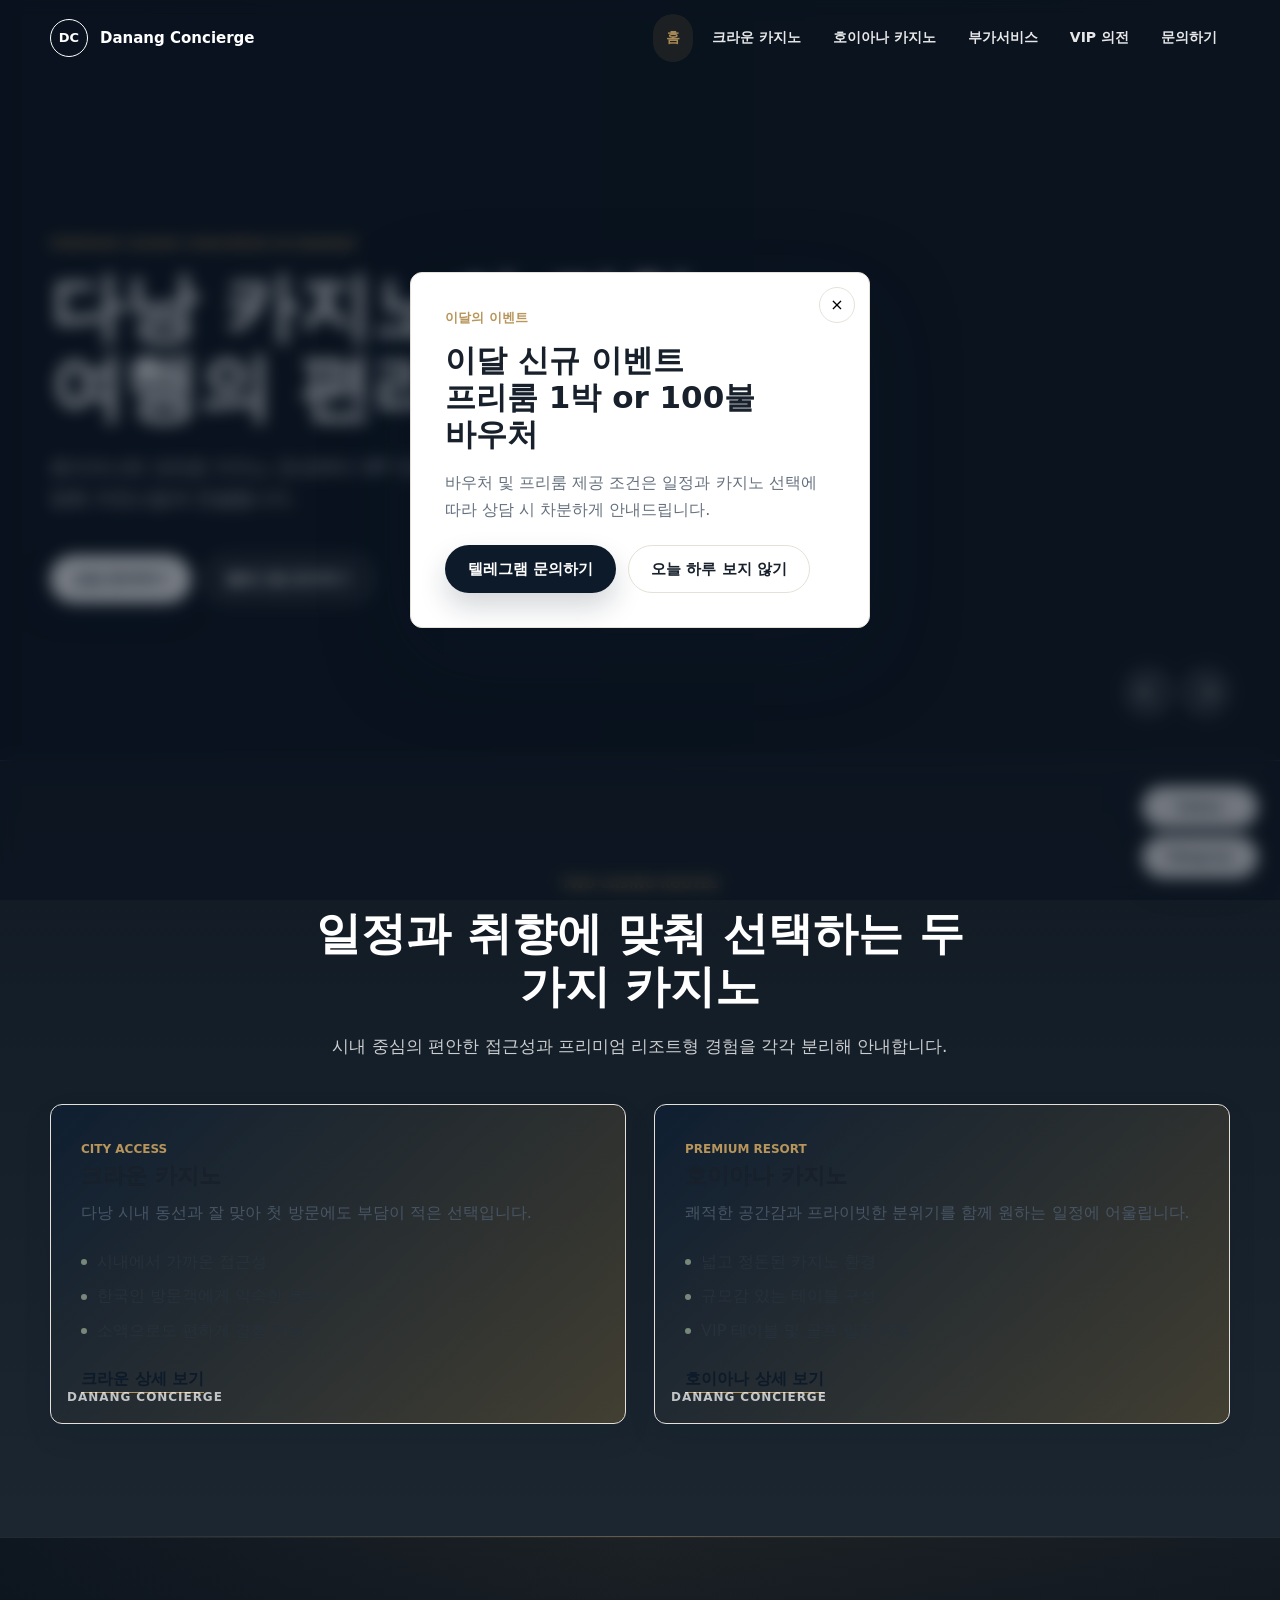
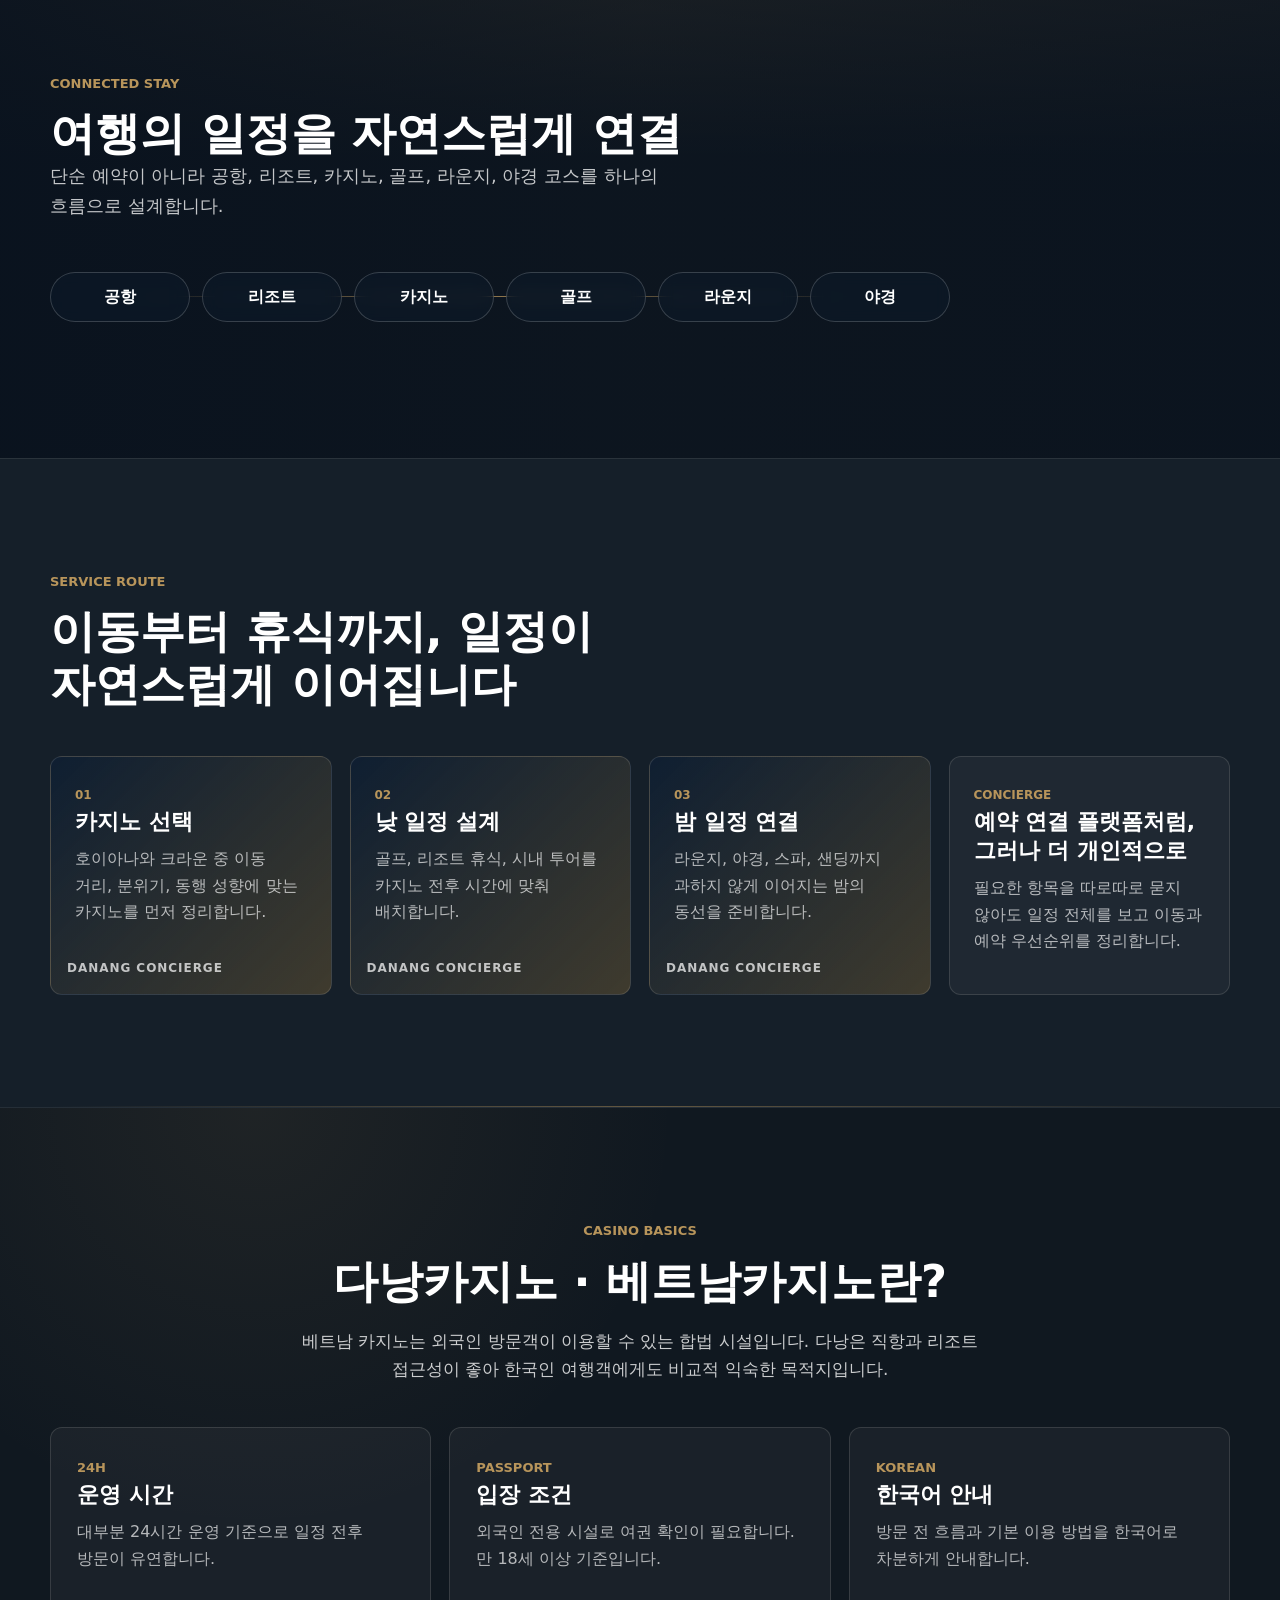
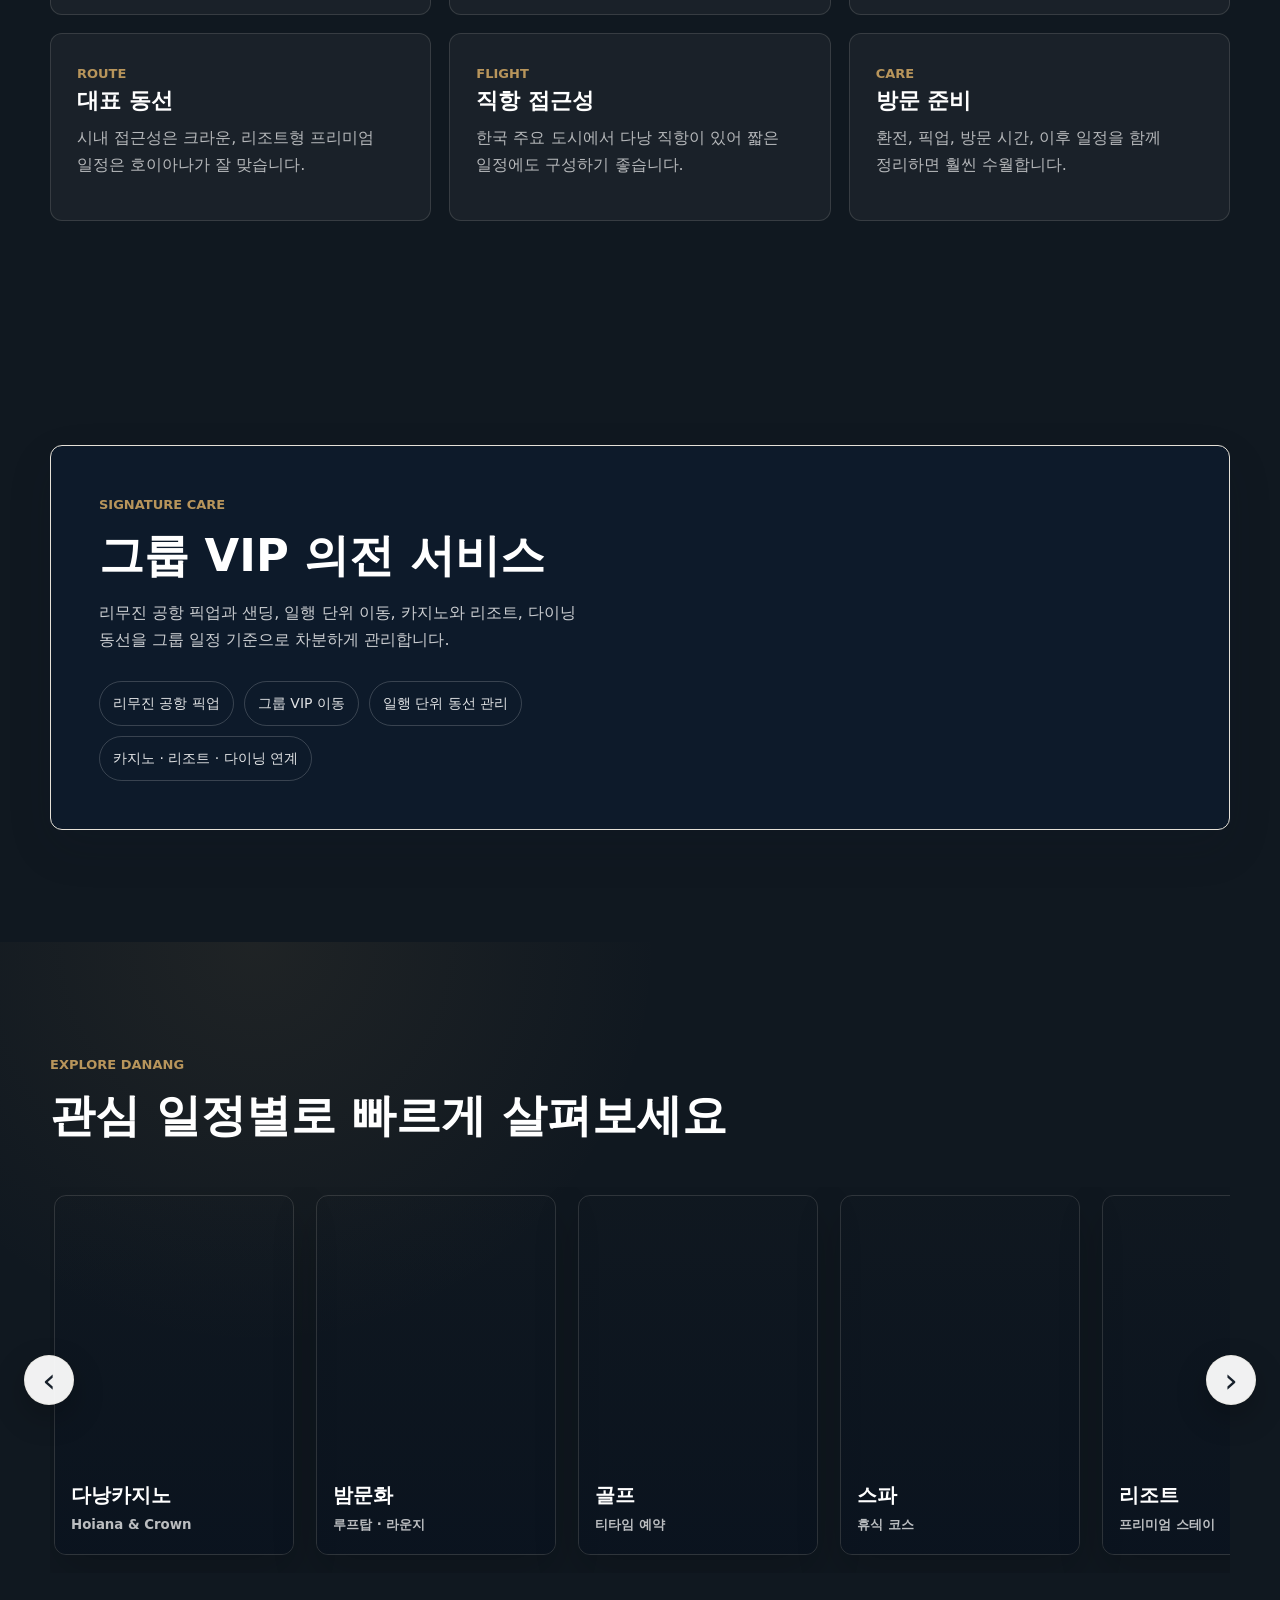
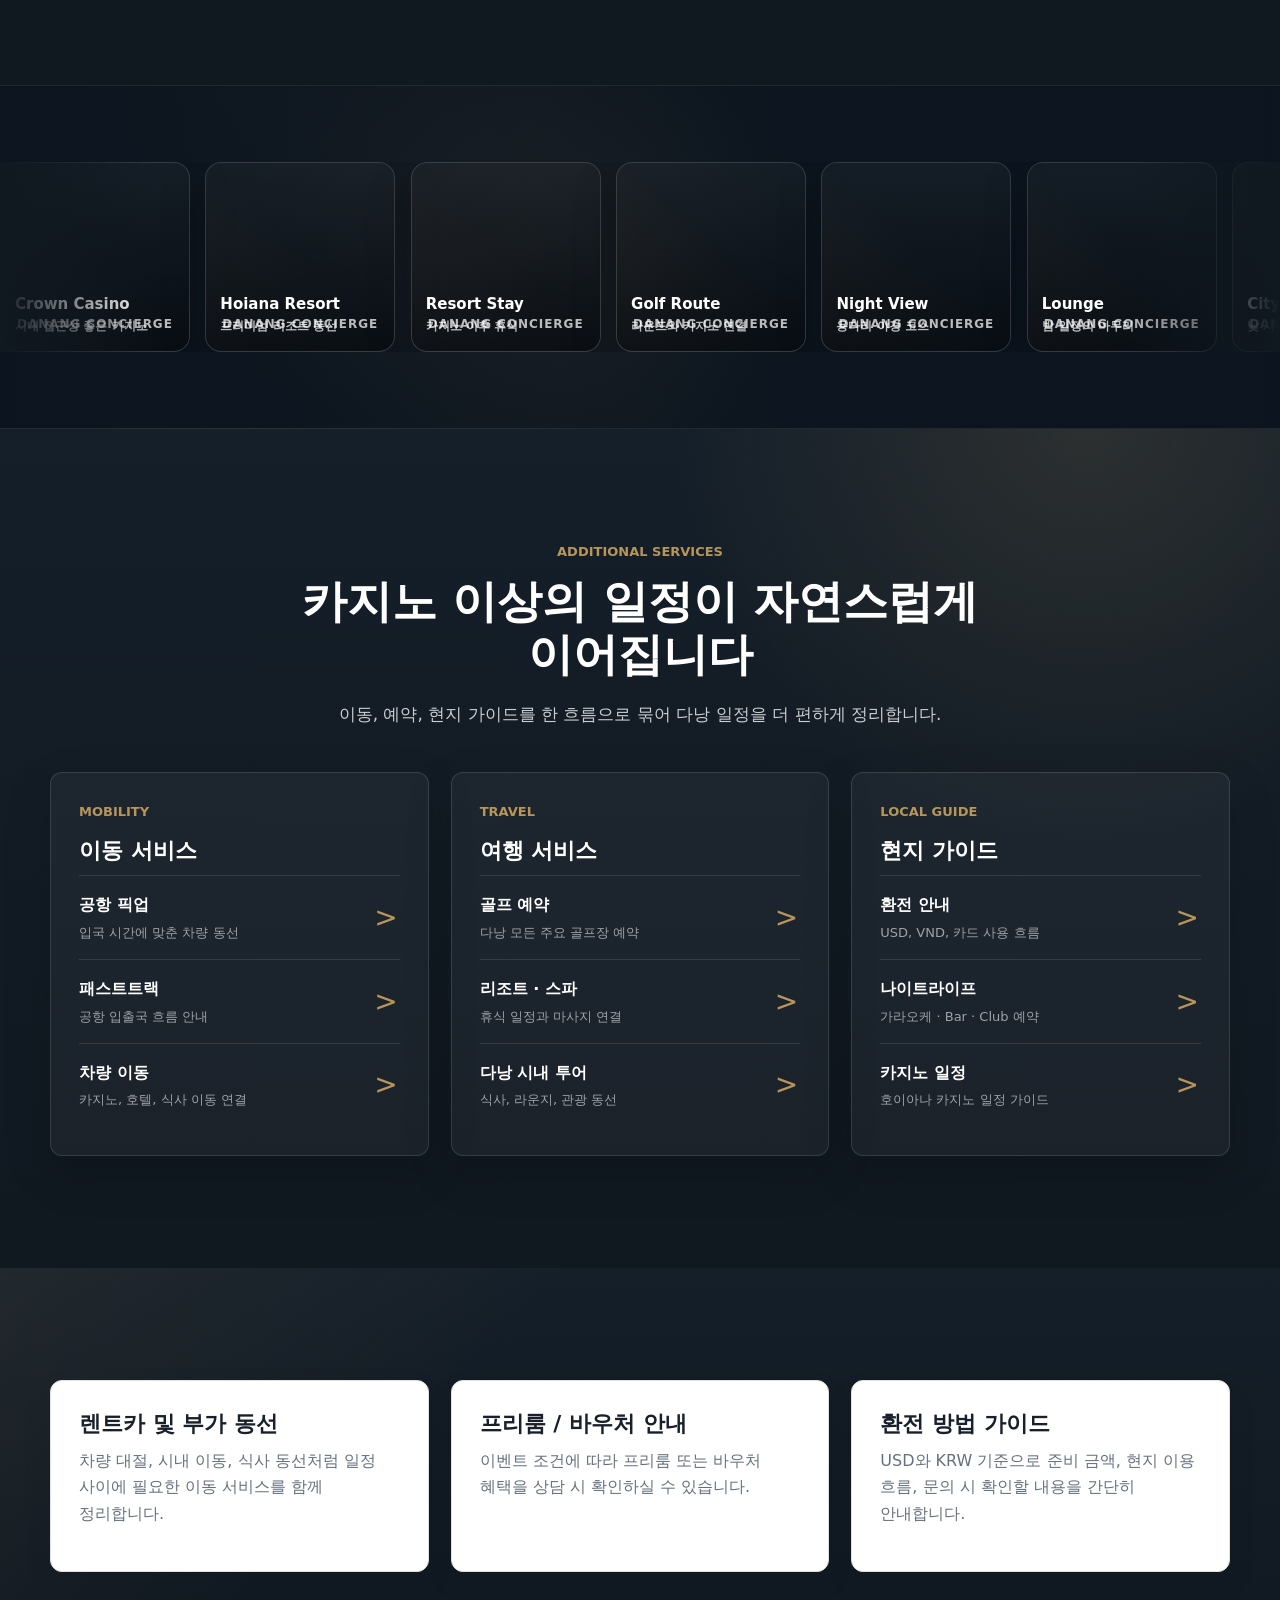
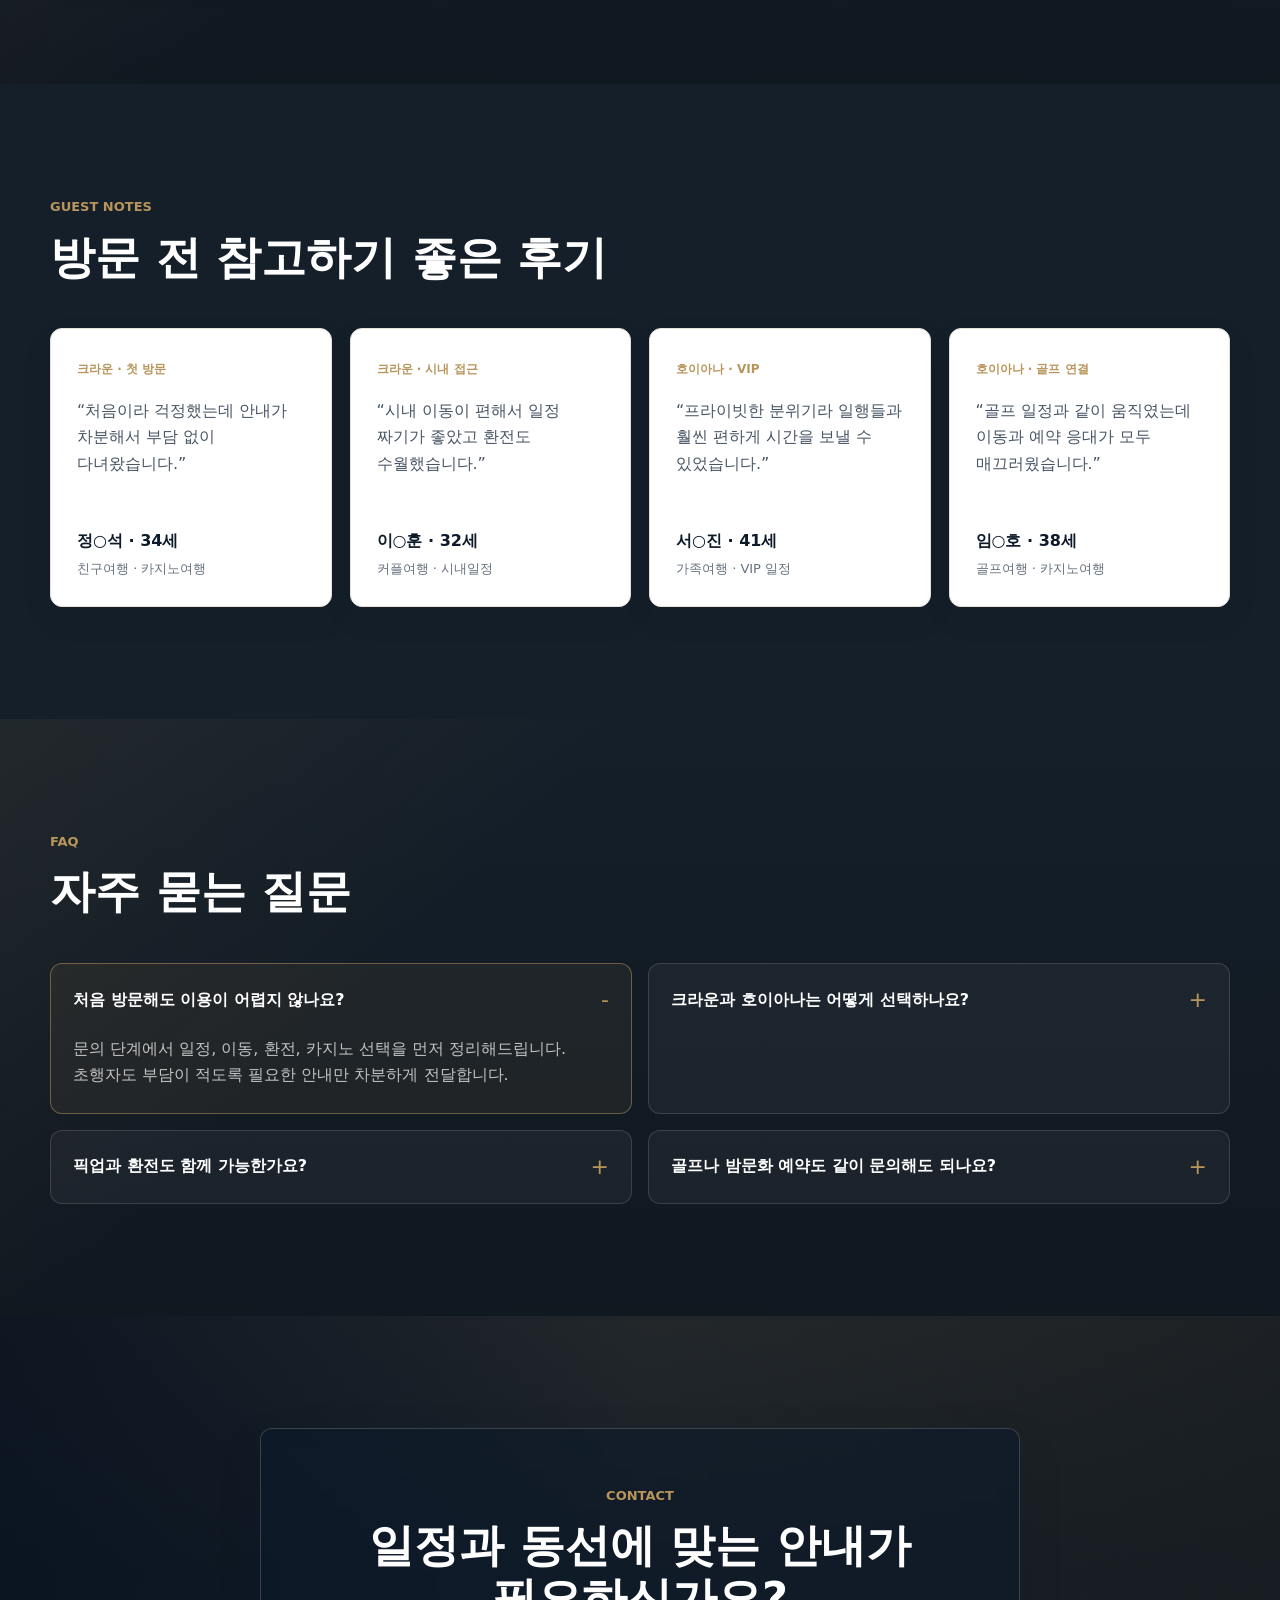
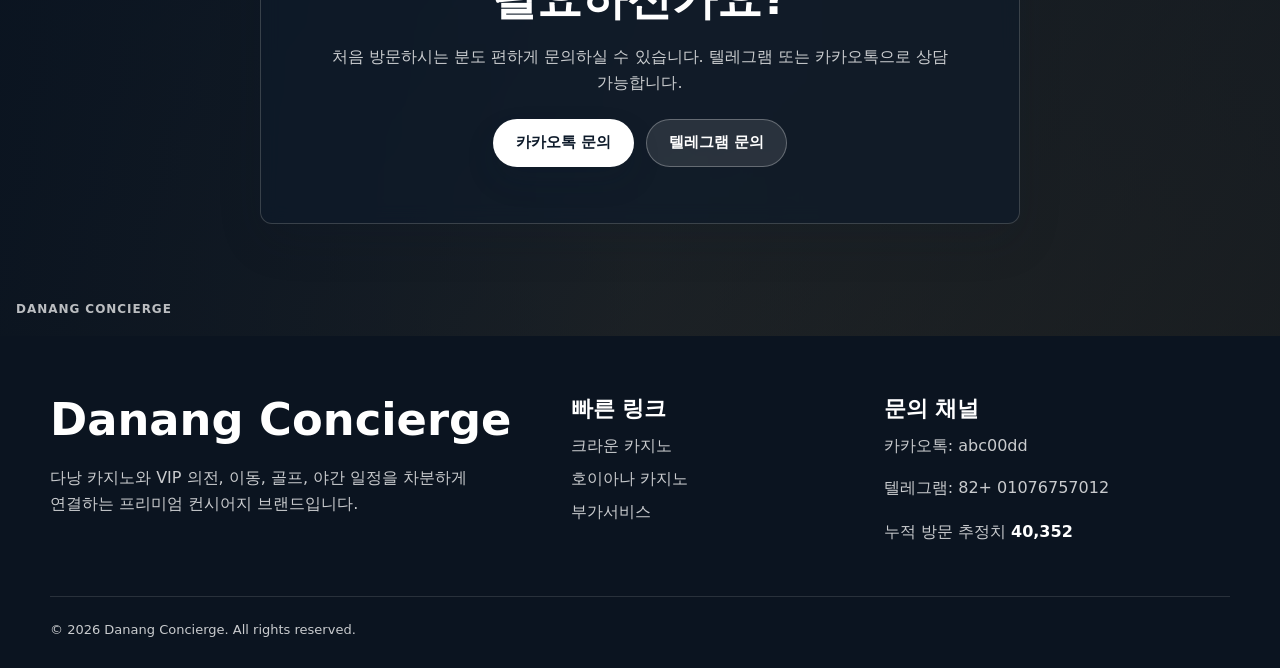
==== commit c41d295e: "Add files via upload" ====
--- a/index.html
+++ b/index.html
@@ -7,7 +7,7 @@
   <meta name="description" content="다낭 호이아나와 크라운 카지노를 중심으로 VIP 의전, 픽업, 환전, 골프, 밤문화, 시내 투어까지 연결하는 프리미엄 컨시어지 서비스입니다.">
   <link rel="preconnect" href="https://images.unsplash.com">
   <link rel="stylesheet" as="style" crossorigin href="https://cdn.jsdelivr.net/gh/orioncactus/pretendard/dist/web/static/pretendard.css">
-  <link rel="stylesheet" href="assets/css/style.css?v=ux-fullbleed-hard-reset">
+  <link rel="stylesheet" href="assets/css/style.css?v=ux-mobile-header-popup">
 </head>
 <body data-page="home">
   <header class="site-header" data-header>
@@ -63,8 +63,8 @@
       <div class="container">
         <div class="section-heading">
           <p class="eyebrow">Two Casino Routes</p>
-          <h2>일정과 취향에 맞춰 선택하는</br>두 가지 카지노</h2>
-          <p>시내 중심의 편안한 접근성과 프리미엄 리조트형 경험을</br>각각 분리해 안내합니다.</p>
+          <h2>일정과 취향에 맞춰 선택하는 두 가지 카지노</h2>
+          <p>시내 중심의 편안한 접근성과 프리미엄 리조트형 경험을 각각 분리해 안내합니다.</p>
         </div>
         <div class="casino-grid">
           <article class="casino-card">
@@ -107,7 +107,7 @@
       <div class="visual-break-overlay"></div>
       <div class="container visual-break-content">
         <p class="eyebrow">Connected Stay</p>
-        <h2>여행의 일정을</br>자연스럽게 연결</h2>
+        <h2>여행의 일정을 자연스럽게 연결</h2>
         <p>단순 예약이 아니라 공항, 리조트, 카지노, 골프, 라운지, 야경 코스를 하나의 흐름으로 설계합니다.</p>
         <div class="route-connector" aria-label="다낭 일정 흐름">
           <span>공항</span>
@@ -124,7 +124,7 @@
       <div class="container">
         <div class="section-heading align-left">
           <p class="eyebrow">Service Route</p>
-          <h2>이동부터 휴식까지, </br>일정이 자연스럽게 이어집니다</h2>
+          <h2>이동부터 휴식까지, 일정이 자연스럽게 이어집니다</h2>
         </div>
         <div class="service-route-visual">
           <article class="route-feature-card reveal-on-scroll">
@@ -150,13 +150,13 @@
       <div class="container">
         <div class="section-heading">
           <p class="eyebrow">Casino Basics</p>
-          <h2>베트남 다낭카지노란?</h2>
+          <h2>다낭카지노 · 베트남카지노란?</h2>
           <p>베트남 카지노는 외국인 방문객이 이용할 수 있는 합법 시설입니다. 다낭은 직항과 리조트 접근성이 좋아 한국인 여행객에게도 비교적 익숙한 목적지입니다.</p>
         </div>
         <div class="premium-info-grid">
           <article><span>24H</span><h3>운영 시간</h3><p>대부분 24시간 운영 기준으로 일정 전후 방문이 유연합니다.</p></article>
           <article><span>Passport</span><h3>입장 조건</h3><p>외국인 전용 시설로 여권 확인이 필요합니다. 만 18세 이상 기준입니다.</p></article>
-          <article><span>Korean</span><h3>한국어 안내</h3><p>방문 전 흐름과 기본 이용 방법을 한국어로 안내합니다.</p></article>
+          <article><span>Korean</span><h3>한국어 안내</h3><p>방문 전 흐름과 기본 이용 방법을 한국어로 차분하게 안내합니다.</p></article>
           <article><span>Route</span><h3>대표 동선</h3><p>시내 접근성은 크라운, 리조트형 프리미엄 일정은 호이아나가 잘 맞습니다.</p></article>
           <article><span>Flight</span><h3>직항 접근성</h3><p>한국 주요 도시에서 다낭 직항이 있어 짧은 일정에도 구성하기 좋습니다.</p></article>
           <article><span>Care</span><h3>방문 준비</h3><p>환전, 픽업, 방문 시간, 이후 일정을 함께 정리하면 훨씬 수월합니다.</p></article>
@@ -169,7 +169,7 @@
         <div class="vip-copy">
           <p class="eyebrow">Signature Care</p>
           <h2>그룹 VIP 의전 서비스</h2>
-          <p>리무진 공항 픽업과 샌딩, 일행 단위 이동, 카지노와 리조트, 다이닝 동선을 그룹 일정 기준으로 관리합니다.</p>
+          <p>리무진 공항 픽업과 샌딩, 일행 단위 이동, 카지노와 리조트, 다이닝 동선을 그룹 일정 기준으로 차분하게 관리합니다.</p>
           <div class="feature-list">
             <span>리무진 공항 픽업</span>
             <span>그룹 VIP 이동</span>
@@ -289,10 +289,10 @@
         </div>
         <!-- 실제 운영 시 실후기로 교체 권장 -->
         <div class="review-grid compact">
-          <article class="review-card"><span>크라운 · 첫 방문</span><p>“처음이라 걱정했는데 자세하게 알기쉽게 안내해주셔서 무사히 부담 없이 다녀왔습니다!”</p><strong>정○석 · 34세</strong><small>친구여행 · 카지노여행</small></article>
-          <article class="review-card"><span>크라운 · 시내 접근</span><p>“시내 이동이 편해서 일정 짜기가 좋았고 환전도 수월해서 편리했어요ㅎㅎ”</p><strong>이○훈 · 32세</strong><small>커플여행 · 시내일정</small></article>
+          <article class="review-card"><span>크라운 · 첫 방문</span><p>“처음이라 걱정했는데 안내가 차분해서 부담 없이 다녀왔습니다.”</p><strong>정○석 · 34세</strong><small>친구여행 · 카지노여행</small></article>
+          <article class="review-card"><span>크라운 · 시내 접근</span><p>“시내 이동이 편해서 일정 짜기가 좋았고 환전도 수월했습니다.”</p><strong>이○훈 · 32세</strong><small>커플여행 · 시내일정</small></article>
           <article class="review-card"><span>호이아나 · VIP</span><p>“프라이빗한 분위기라 일행들과 훨씬 편하게 시간을 보낼 수 있었습니다.”</p><strong>서○진 · 41세</strong><small>가족여행 · VIP 일정</small></article>
-          <article class="review-card"><span>호이아나 · 골프 연결</span><p>“골프 일정이 있었는데 사정상 누락해서 급하게 문의드렸는데도 금방 잡아주셔서 일행한테 센스있다고 칭찬들었습니다!”</p><strong>임○호 · 38세</strong><small>골프여행 · 카지노여행</small></article>
+          <article class="review-card"><span>호이아나 · 골프 연결</span><p>“골프 일정과 같이 움직였는데 이동과 예약 응대가 모두 매끄러웠습니다.”</p><strong>임○호 · 38세</strong><small>골프여행 · 카지노여행</small></article>
         </div>
       </div>
     </section>
@@ -306,7 +306,7 @@
         <div class="faq-grid" data-accordion>
           <article class="faq-item is-open">
             <button type="button" aria-expanded="true">처음 방문해도 이용이 어렵지 않나요?</button>
-            <div class="faq-answer"><p>문의 단계에서 일정, 이동, 환전, 카지노 선택을 먼저 정리해드립니다. 초행자도 부담이 적도록 필요한 안내사항만 전달합니다.</p></div>
+            <div class="faq-answer"><p>문의 단계에서 일정, 이동, 환전, 카지노 선택을 먼저 정리해드립니다. 초행자도 부담이 적도록 필요한 안내만 차분하게 전달합니다.</p></div>
           </article>
           <article class="faq-item">
             <button type="button" aria-expanded="false">크라운과 호이아나는 어떻게 선택하나요?</button>
@@ -346,7 +346,7 @@
     <div class="container footer-grid">
       <div>
         <h2>Danang Concierge</h2>
-        <p>다낭 카지노와 VIP 의전, 이동, 골프, 야간 일정을 연결하는 프리미엄 컨시어지 브랜드입니다.</p>
+        <p>다낭 카지노와 VIP 의전, 이동, 골프, 야간 일정을 차분하게 연결하는 프리미엄 컨시어지 브랜드입니다.</p>
       </div>
       <div>
         <h3>빠른 링크</h3>
@@ -380,7 +380,7 @@
       <p class="eyebrow" id="event-title">이달의 이벤트</p>
       <!-- 이벤트 내용 수정 위치 -->
       <h2>이달 신규 이벤트<br>프리룸 1박 or 100불 바우처</h2>
-      <p>바우처 및 프리룸 제공 조건은 일정과 카지노 선택에 따라 상담 시 안내드립니다.</p>
+      <p>바우처 및 프리룸 제공 조건은 일정과 카지노 선택에 따라 상담 시 차분하게 안내드립니다.</p>
       <div class="event-actions">
         <!-- 텔레그램 링크 수정 위치 -->
         <a class="button button-primary" href="https://t.me/+8201076757012" target="_blank" rel="noopener">텔레그램 문의하기</a>
--- a/assets/css/style.css
+++ b/assets/css/style.css
@@ -4016,6 +4016,59 @@
     linear-gradient(180deg, #f6d78c 0 32%, #fff5ca 32% 36%, #b8955b 36% 68%, #fff5ca 68% 72%, #f6d78c 72%);
 }
 
+/* Mobile popup/header stability patch */
+@media (max-width: 768px) {
+  .site-header {
+    position: relative !important;
+    top: auto !important;
+    left: auto !important;
+    right: auto !important;
+    z-index: 120 !important;
+    transform: none !important;
+  }
+
+  .site-header.is-scrolled {
+    position: relative !important;
+    top: auto !important;
+  }
+
+  main,
+  body[data-page="home"] main {
+    padding-top: 0 !important;
+    margin-top: 0 !important;
+  }
+
+  .event-popup {
+    padding: 18px !important;
+  }
+
+  .event-card {
+    padding: 76px 28px 30px !important;
+    overflow: visible !important;
+  }
+
+  .event-close {
+    position: absolute !important;
+    top: 20px !important;
+    right: 20px !important;
+    z-index: 5 !important;
+    display: grid !important;
+    width: 44px !important;
+    height: 44px !important;
+    place-items: center !important;
+    border-radius: 50% !important;
+  }
+
+  .event-card .eyebrow {
+    margin-top: 0 !important;
+    margin-right: 56px !important;
+  }
+
+  .event-card h2 {
+    margin-top: 18px !important;
+  }
+}
+
 /* Dedicated mobile full-bleed home hero */
 @media (max-width: 768px) {
   .home-hero-fullbleed {
@@ -6086,3 +6139,56 @@
     white-space: nowrap !important;
   }
 }
+
+/* Mobile popup/header stability patch - final EOF override */
+@media (max-width: 768px) {
+  .site-header {
+    position: relative !important;
+    top: auto !important;
+    left: auto !important;
+    right: auto !important;
+    transform: none !important;
+  }
+
+  .site-header.is-scrolled,
+  .site-header.is-open {
+    position: relative !important;
+    top: auto !important;
+  }
+
+  main,
+  body[data-page="home"] main {
+    padding-top: 0 !important;
+    margin-top: 0 !important;
+  }
+
+  .event-popup {
+    padding: 18px !important;
+  }
+
+  .event-card {
+    padding: 76px 28px 30px !important;
+    overflow: visible !important;
+  }
+
+  .event-close {
+    position: absolute !important;
+    top: 20px !important;
+    right: 20px !important;
+    z-index: 5 !important;
+    display: grid !important;
+    width: 44px !important;
+    height: 44px !important;
+    place-items: center !important;
+    border-radius: 50% !important;
+  }
+
+  .event-card .eyebrow {
+    margin-top: 0 !important;
+    margin-right: 56px !important;
+  }
+
+  .event-card h2 {
+    margin-top: 18px !important;
+  }
+}
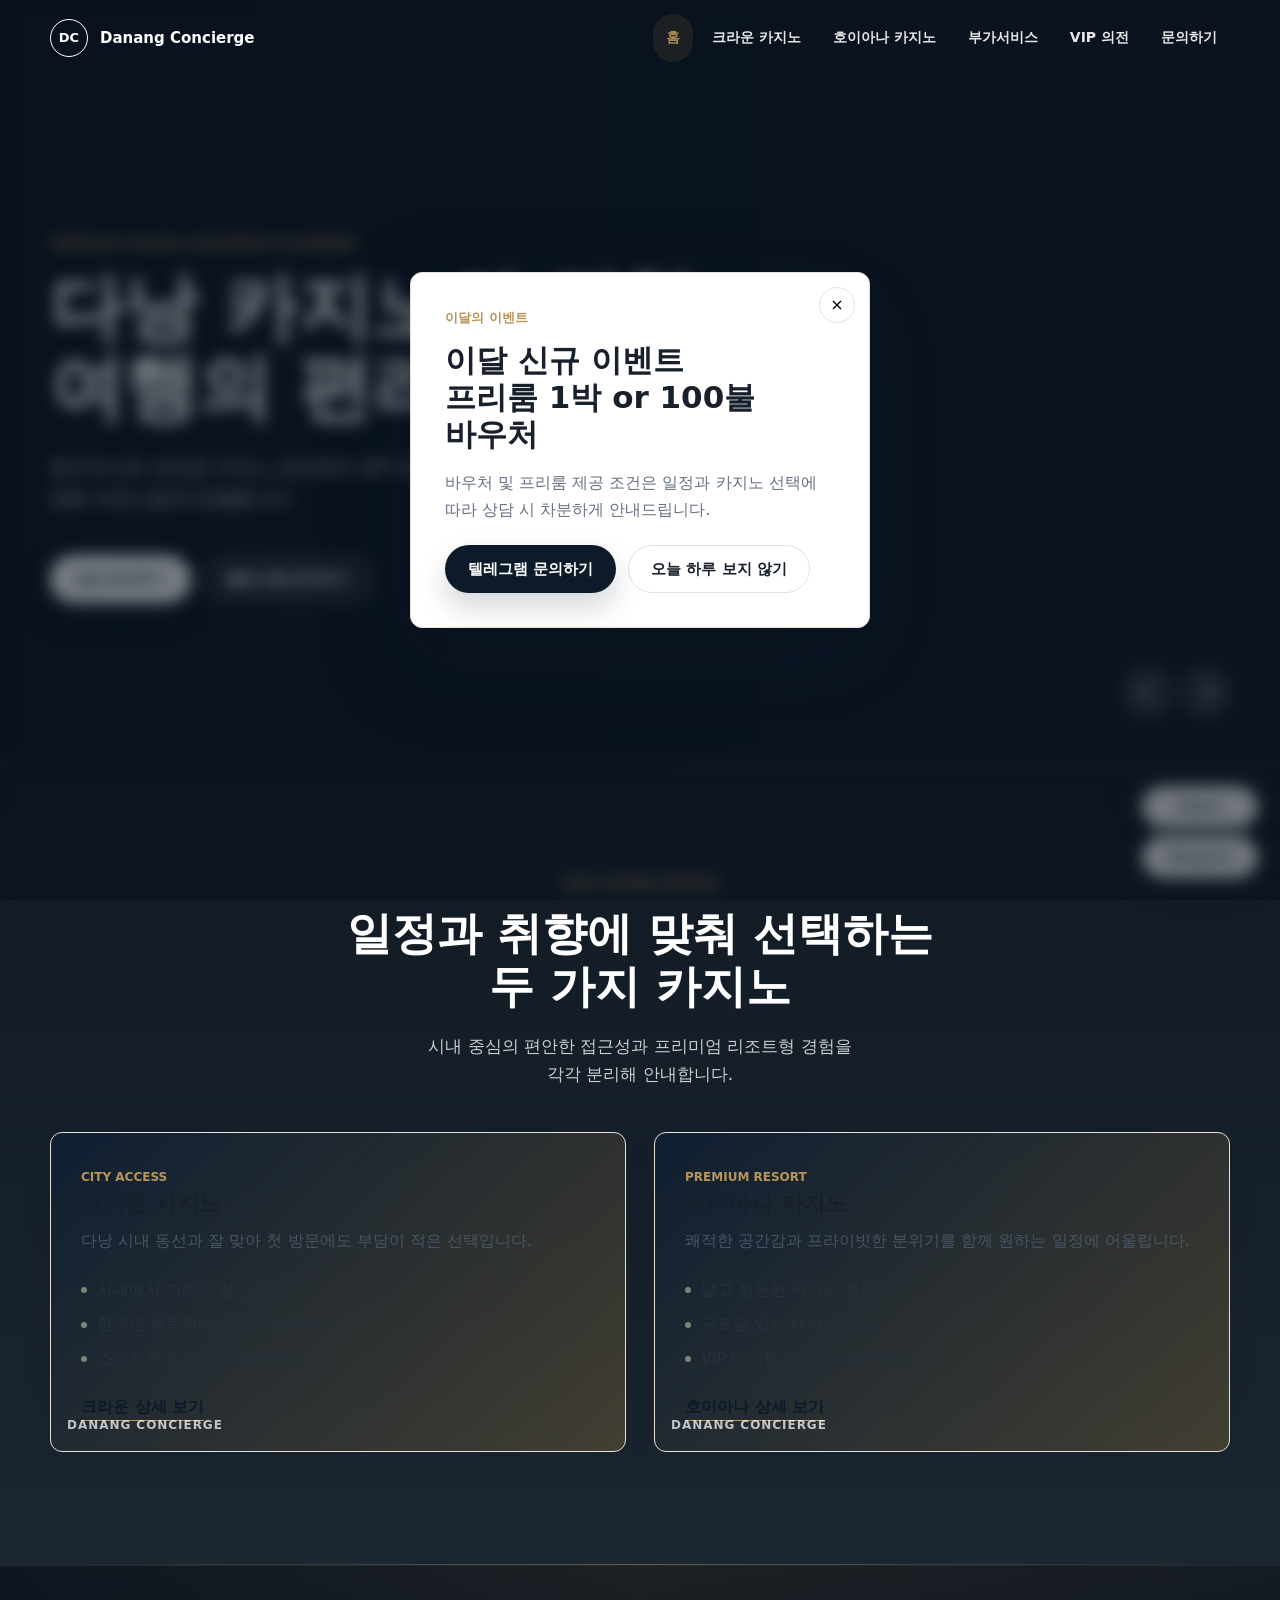
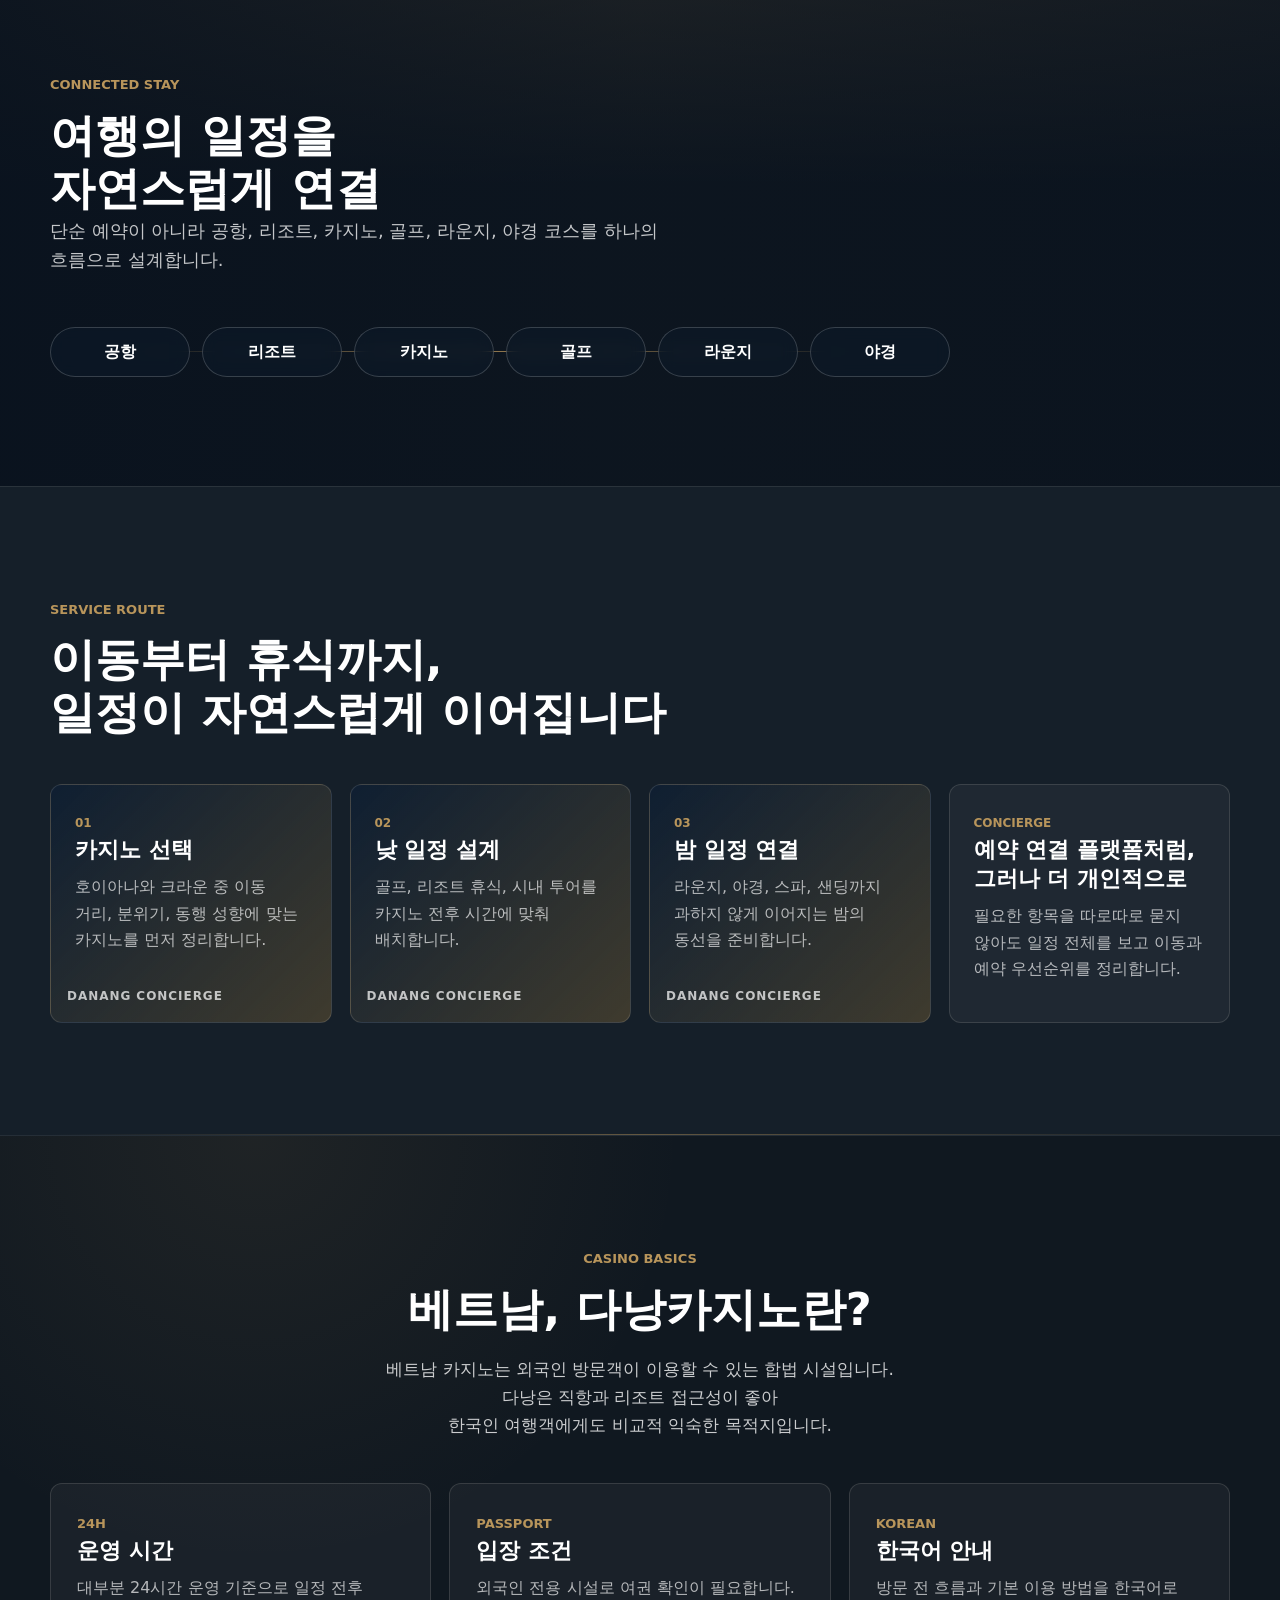
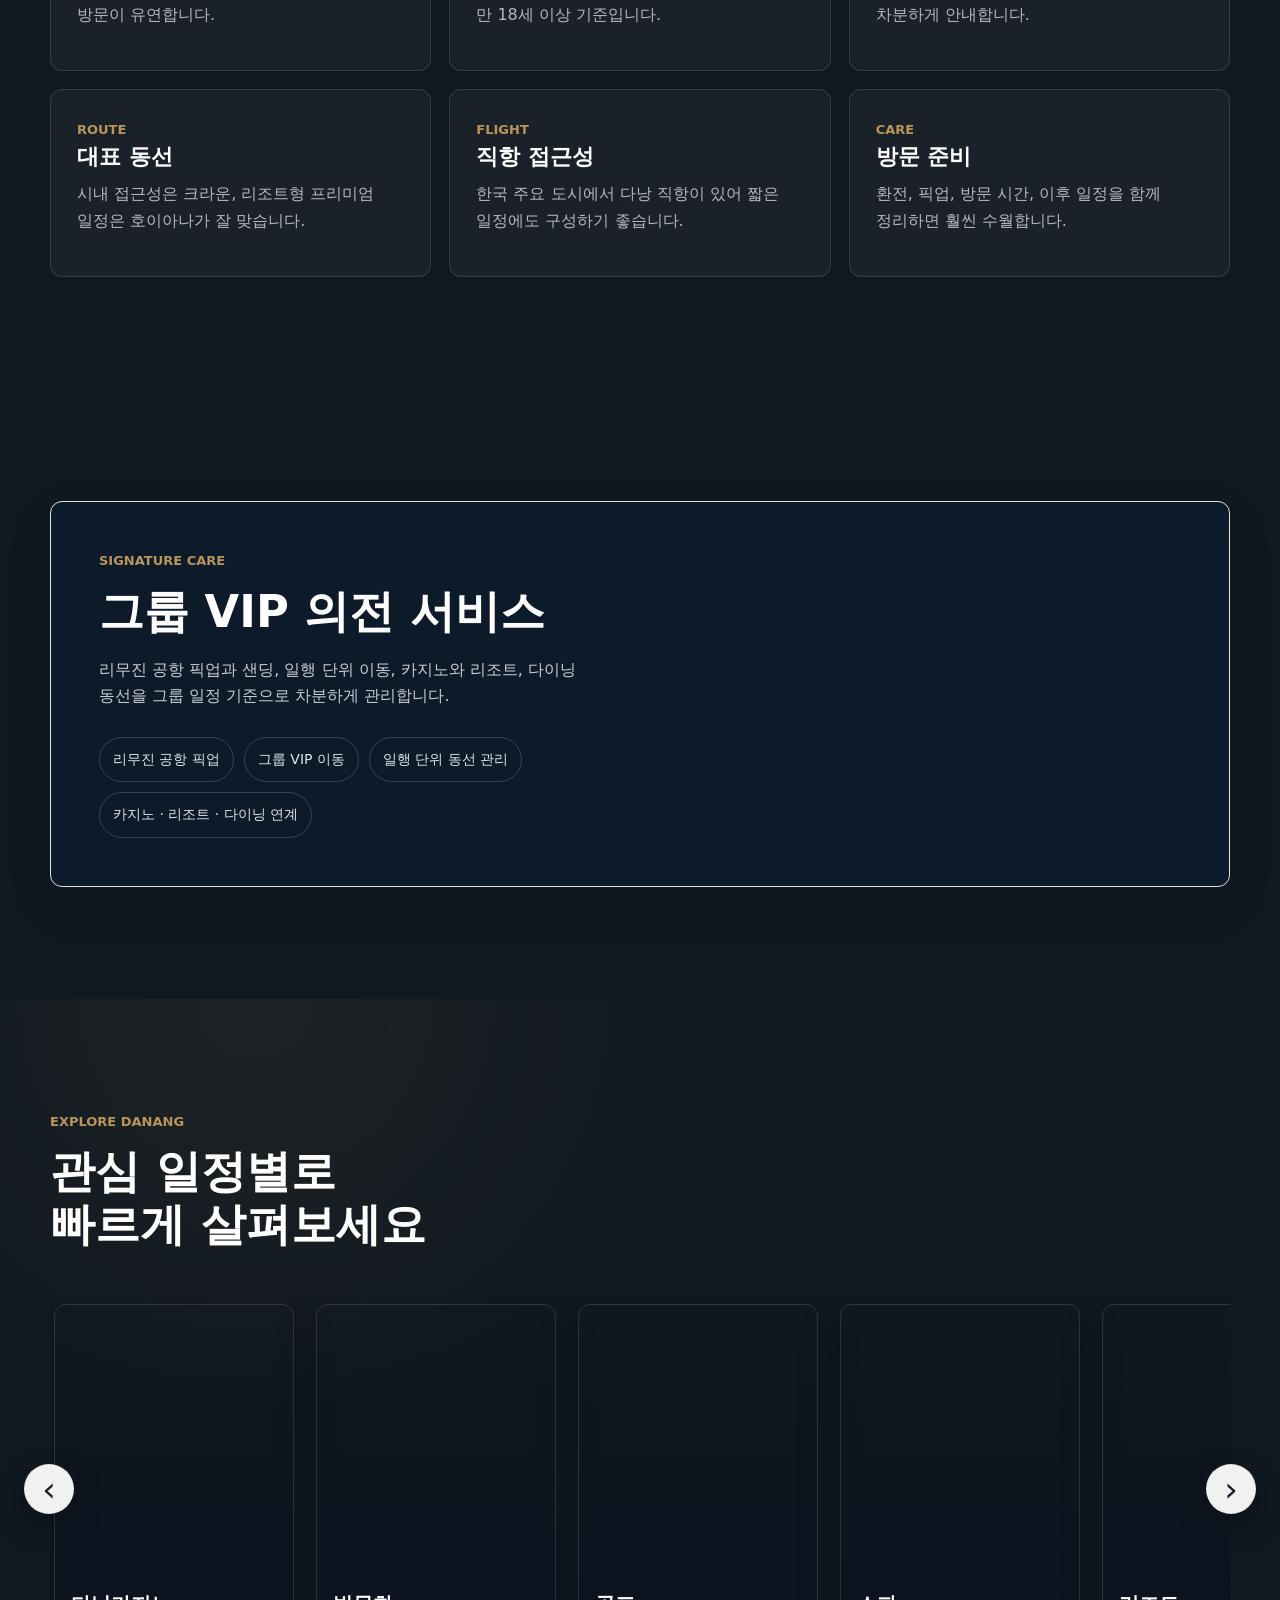
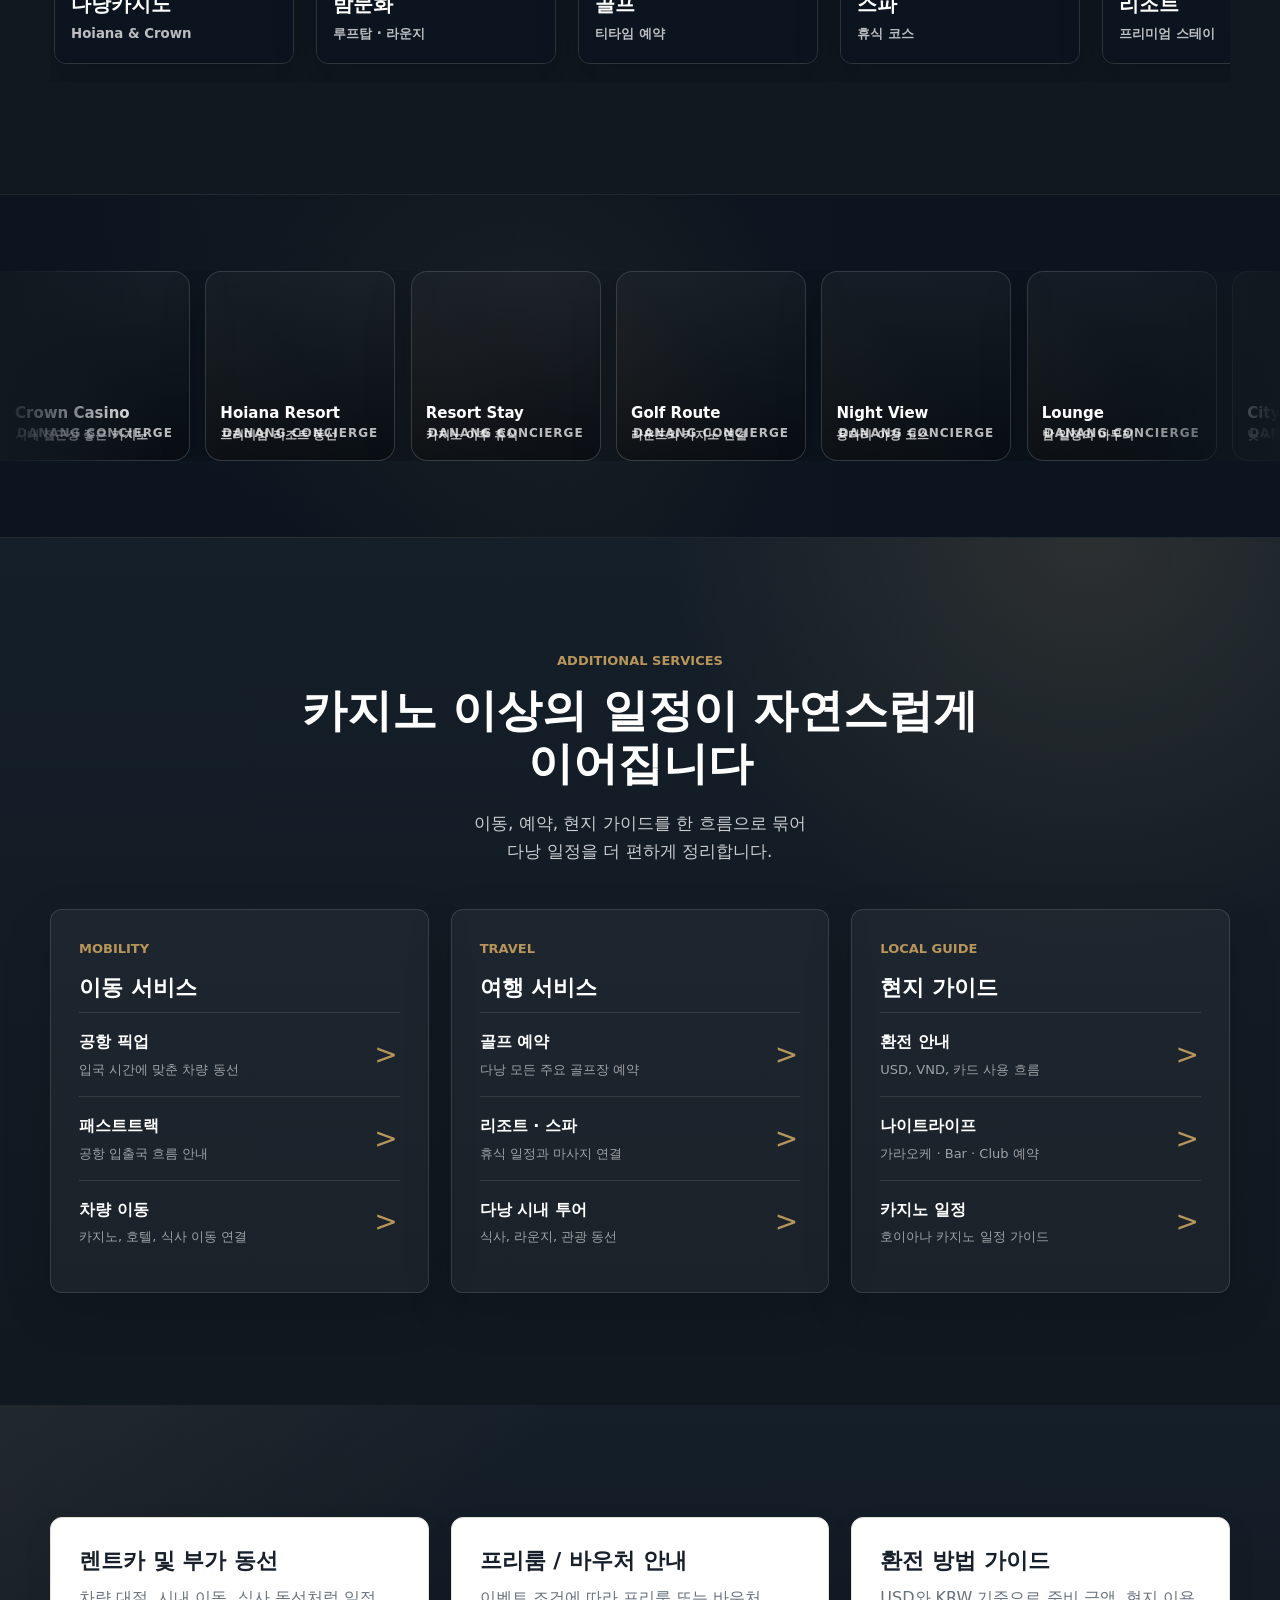
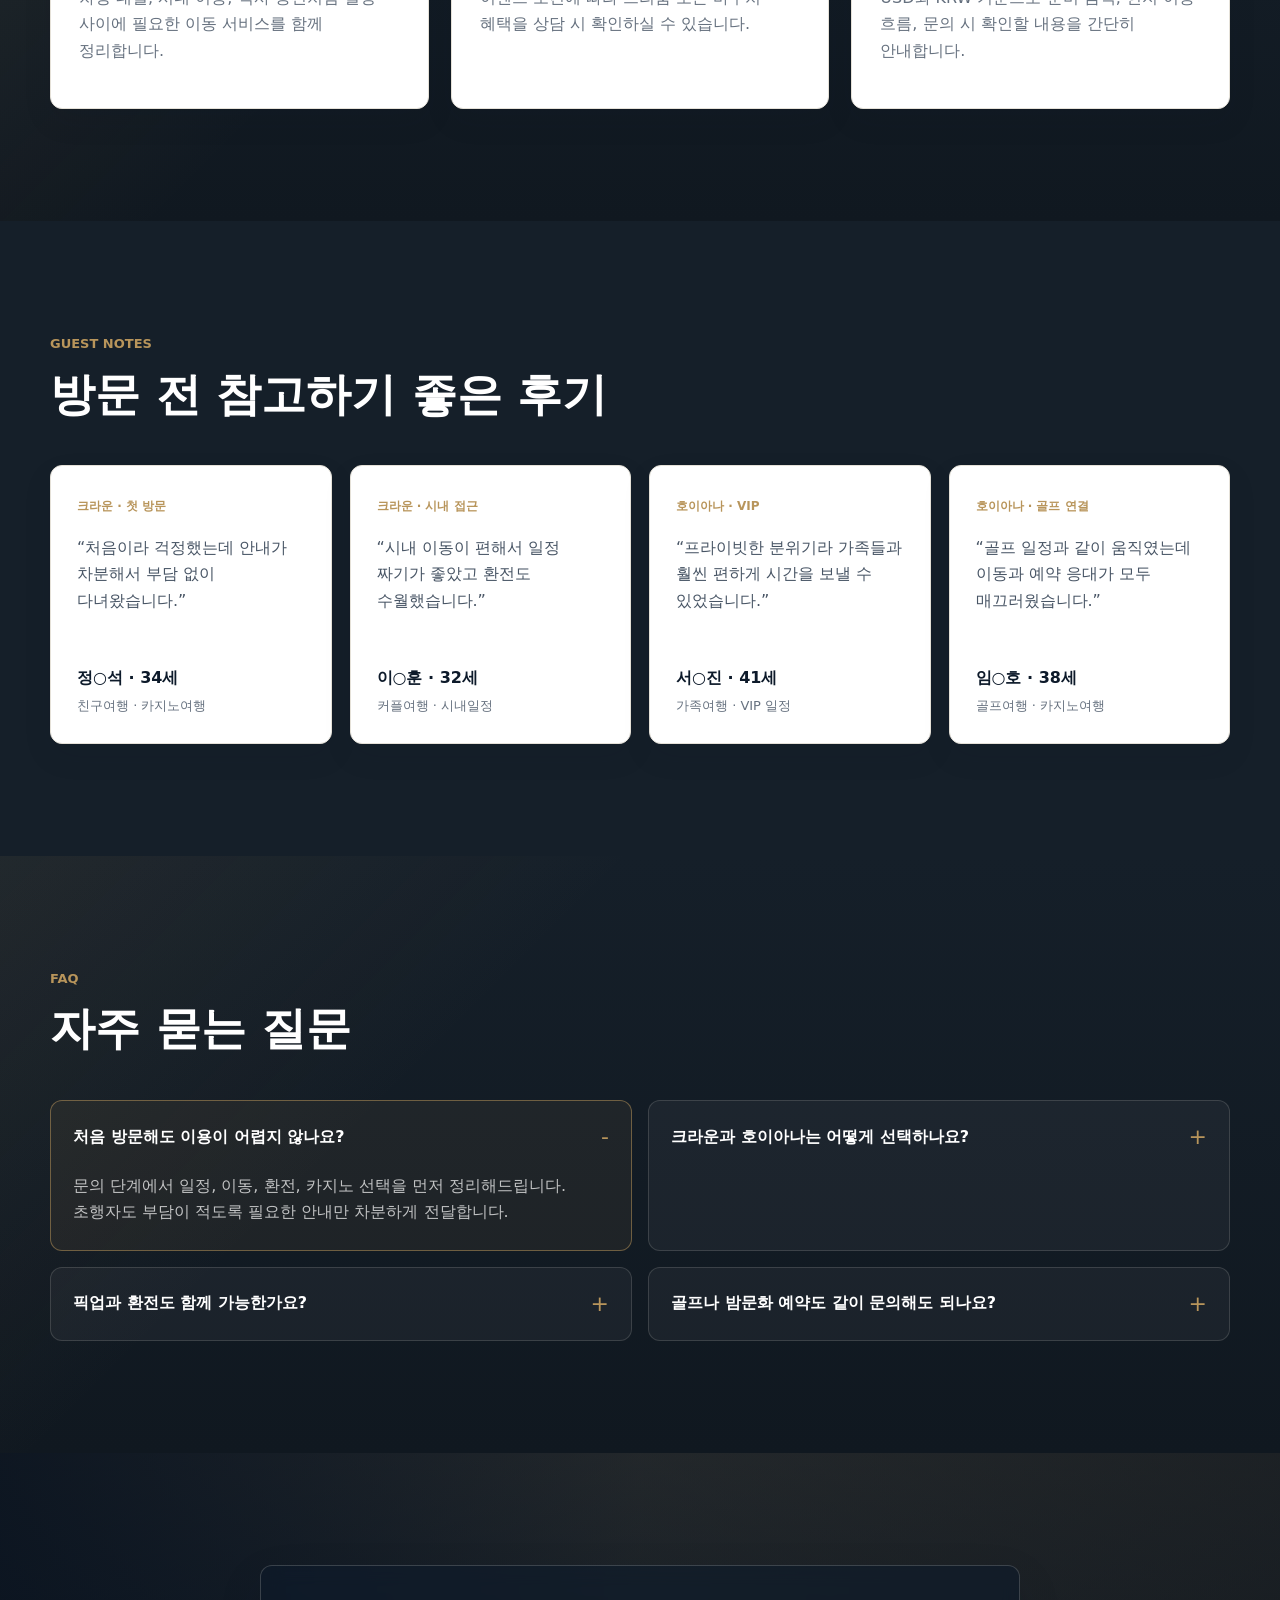
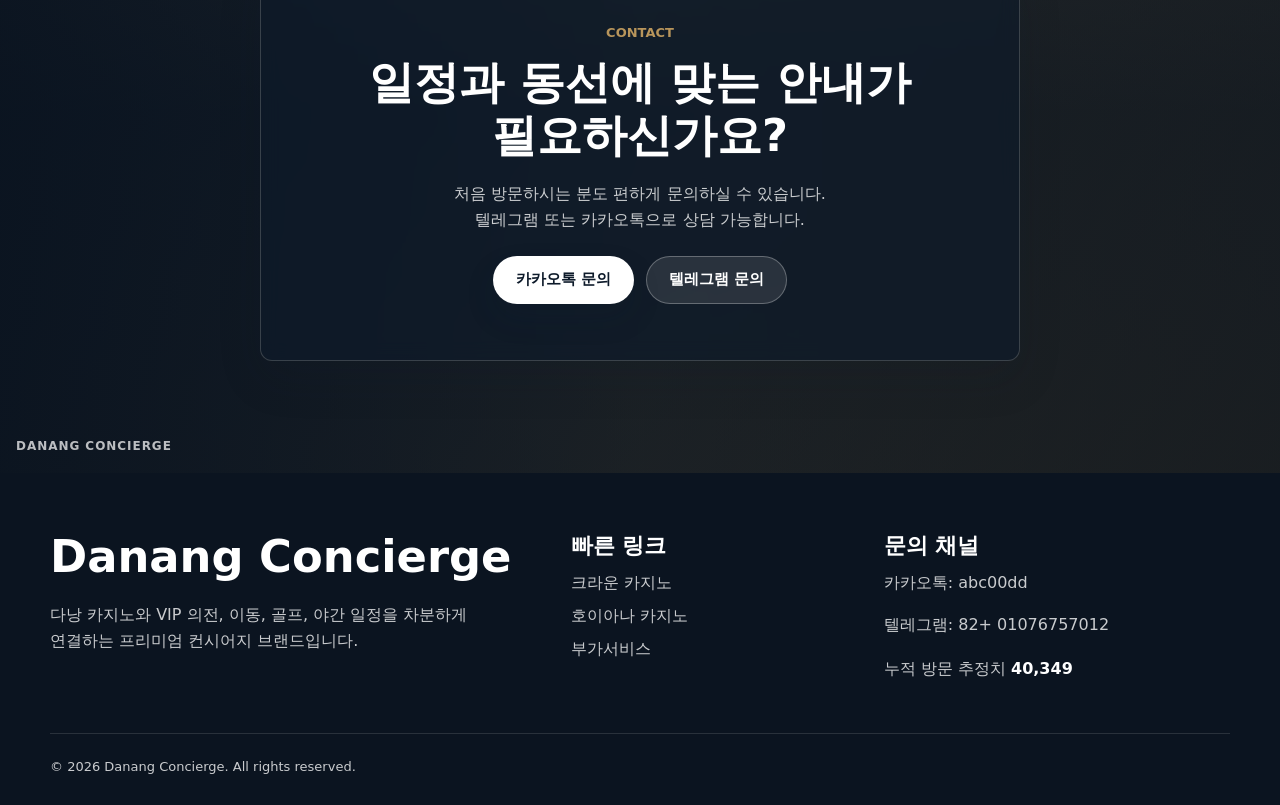
==== commit 0fc6f7a0: "Update index.html" ====
--- a/index.html
+++ b/index.html
@@ -7,7 +7,7 @@
   <meta name="description" content="다낭 호이아나와 크라운 카지노를 중심으로 VIP 의전, 픽업, 환전, 골프, 밤문화, 시내 투어까지 연결하는 프리미엄 컨시어지 서비스입니다.">
   <link rel="preconnect" href="https://images.unsplash.com">
   <link rel="stylesheet" as="style" crossorigin href="https://cdn.jsdelivr.net/gh/orioncactus/pretendard/dist/web/static/pretendard.css">
-  <link rel="stylesheet" href="assets/css/style.css?v=ux-mobile-header-popup">
+  <link rel="stylesheet" href="assets/css/style.css?v=ux-popup-corner-header-final">
 </head>
 <body data-page="home">
   <header class="site-header" data-header>
@@ -63,8 +63,8 @@
       <div class="container">
         <div class="section-heading">
           <p class="eyebrow">Two Casino Routes</p>
-          <h2>일정과 취향에 맞춰 선택하는 두 가지 카지노</h2>
-          <p>시내 중심의 편안한 접근성과 프리미엄 리조트형 경험을 각각 분리해 안내합니다.</p>
+          <h2>일정과 취향에 맞춰 선택하는</br>두 가지 카지노</h2>
+          <p>시내 중심의 편안한 접근성과 프리미엄 리조트형 경험을</br>각각 분리해 안내합니다.</p>
         </div>
         <div class="casino-grid">
           <article class="casino-card">
@@ -107,7 +107,7 @@
       <div class="visual-break-overlay"></div>
       <div class="container visual-break-content">
         <p class="eyebrow">Connected Stay</p>
-        <h2>여행의 일정을 자연스럽게 연결</h2>
+        <h2>여행의 일정을</br>자연스럽게 연결</h2>
         <p>단순 예약이 아니라 공항, 리조트, 카지노, 골프, 라운지, 야경 코스를 하나의 흐름으로 설계합니다.</p>
         <div class="route-connector" aria-label="다낭 일정 흐름">
           <span>공항</span>
@@ -124,7 +124,7 @@
       <div class="container">
         <div class="section-heading align-left">
           <p class="eyebrow">Service Route</p>
-          <h2>이동부터 휴식까지, 일정이 자연스럽게 이어집니다</h2>
+          <h2>이동부터 휴식까지,</br>일정이 자연스럽게 이어집니다</h2>
         </div>
         <div class="service-route-visual">
           <article class="route-feature-card reveal-on-scroll">
@@ -150,8 +150,8 @@
       <div class="container">
         <div class="section-heading">
           <p class="eyebrow">Casino Basics</p>
-          <h2>다낭카지노 · 베트남카지노란?</h2>
-          <p>베트남 카지노는 외국인 방문객이 이용할 수 있는 합법 시설입니다. 다낭은 직항과 리조트 접근성이 좋아 한국인 여행객에게도 비교적 익숙한 목적지입니다.</p>
+          <h2>베트남, 다낭카지노란?</h2>
+          <p>베트남 카지노는 외국인 방문객이 이용할 수 있는 합법 시설입니다.</br>다낭은 직항과 리조트 접근성이 좋아</br>한국인 여행객에게도 비교적 익숙한 목적지입니다.</p>
         </div>
         <div class="premium-info-grid">
           <article><span>24H</span><h3>운영 시간</h3><p>대부분 24시간 운영 기준으로 일정 전후 방문이 유연합니다.</p></article>
@@ -188,7 +188,7 @@
       <div class="container">
         <div class="section-heading align-left">
           <p class="eyebrow">Explore Danang</p>
-          <h2>관심 일정별로 빠르게 살펴보세요</h2>
+          <h2>관심 일정별로</br> 빠르게 살펴보세요</h2>
         </div>
         <div class="topic-rail-shell">
           <button class="rail-arrow rail-prev" type="button" aria-label="이전 카테고리" data-rail-prev>‹</button>
@@ -236,7 +236,7 @@
         <div class="section-heading">
           <p class="eyebrow">Additional Services</p>
           <h2>카지노 이상의 일정이 자연스럽게 이어집니다</h2>
-          <p>이동, 예약, 현지 가이드를 한 흐름으로 묶어 다낭 일정을 더 편하게 정리합니다.</p>
+          <p>이동, 예약, 현지 가이드를 한 흐름으로 묶어</br>다낭 일정을 더 편하게 정리합니다.</p>
         </div>
         <div class="service-directory">
           <article class="service-group reveal-on-scroll">
@@ -291,7 +291,7 @@
         <div class="review-grid compact">
           <article class="review-card"><span>크라운 · 첫 방문</span><p>“처음이라 걱정했는데 안내가 차분해서 부담 없이 다녀왔습니다.”</p><strong>정○석 · 34세</strong><small>친구여행 · 카지노여행</small></article>
           <article class="review-card"><span>크라운 · 시내 접근</span><p>“시내 이동이 편해서 일정 짜기가 좋았고 환전도 수월했습니다.”</p><strong>이○훈 · 32세</strong><small>커플여행 · 시내일정</small></article>
-          <article class="review-card"><span>호이아나 · VIP</span><p>“프라이빗한 분위기라 일행들과 훨씬 편하게 시간을 보낼 수 있었습니다.”</p><strong>서○진 · 41세</strong><small>가족여행 · VIP 일정</small></article>
+          <article class="review-card"><span>호이아나 · VIP</span><p>“프라이빗한 분위기라 가족들과 훨씬 편하게 시간을 보낼 수 있었습니다.”</p><strong>서○진 · 41세</strong><small>가족여행 · VIP 일정</small></article>
           <article class="review-card"><span>호이아나 · 골프 연결</span><p>“골프 일정과 같이 움직였는데 이동과 예약 응대가 모두 매끄러웠습니다.”</p><strong>임○호 · 38세</strong><small>골프여행 · 카지노여행</small></article>
         </div>
       </div>
@@ -331,7 +331,7 @@
       <div class="container cta-panel">
         <p class="eyebrow">Contact</p>
         <h2>일정과 동선에 맞는 안내가 필요하신가요?</h2>
-        <p>처음 방문하시는 분도 편하게 문의하실 수 있습니다. 텔레그램 또는 카카오톡으로 상담 가능합니다.</p>
+        <p>처음 방문하시는 분도 편하게 문의하실 수 있습니다.</br>텔레그램 또는 카카오톡으로 상담 가능합니다.</p>
         <div class="cta-actions">
           <!-- 카카오톡 ID 수정 위치 -->
           <a class="button button-primary" href="https://open.kakao.com/o/abc00dd" target="_blank" rel="noopener">카카오톡 문의</a>
--- a/assets/css/style.css
+++ b/assets/css/style.css
@@ -4043,14 +4043,30 @@
   }
 
   .event-card {
-    padding: 76px 28px 30px !important;
-    overflow: visible !important;
+    position: relative !important;
+    isolation: isolate !important;
+    overflow: hidden !important;
+    padding: 86px 28px 30px !important;
+    border-radius: 28px !important;
+    background-clip: padding-box !important;
+  }
+
+  .event-card::before,
+  .event-card::after {
+    inset: 0 !important;
+    border-radius: inherit !important;
+    pointer-events: none !important;
+  }
+
+  .event-card > * {
+    position: relative !important;
+    z-index: 2 !important;
   }
 
   .event-close {
     position: absolute !important;
-    top: 20px !important;
-    right: 20px !important;
+    top: 22px !important;
+    right: 22px !important;
     z-index: 5 !important;
     display: grid !important;
     width: 44px !important;
@@ -4061,7 +4077,74 @@
 
   .event-card .eyebrow {
     margin-top: 0 !important;
-    margin-right: 56px !important;
+    margin-right: 62px !important;
+  }
+
+  .event-card h2 {
+    margin-top: 18px !important;
+  }
+}
+
+/* Ultimate mobile popup/header fix */
+@media (max-width: 768px) {
+  .site-header,
+  .site-header.is-scrolled,
+  .site-header.is-open {
+    position: relative !important;
+    top: auto !important;
+    left: auto !important;
+    right: auto !important;
+    transform: none !important;
+  }
+
+  html,
+  body,
+  main,
+  body[data-page="home"] main {
+    padding-top: 0 !important;
+    margin-top: 0 !important;
+  }
+
+  .event-popup {
+    padding: 18px !important;
+  }
+
+  .event-card {
+    position: relative !important;
+    isolation: isolate !important;
+    overflow: hidden !important;
+    padding: 86px 28px 30px !important;
+    border-radius: 28px !important;
+    background-clip: padding-box !important;
+  }
+
+  .event-card::before,
+  .event-card::after {
+    inset: 0 !important;
+    border-radius: inherit !important;
+    pointer-events: none !important;
+  }
+
+  .event-card > * {
+    position: relative !important;
+    z-index: 2 !important;
+  }
+
+  .event-close {
+    position: absolute !important;
+    top: 22px !important;
+    right: 22px !important;
+    z-index: 5 !important;
+    display: grid !important;
+    width: 44px !important;
+    height: 44px !important;
+    place-items: center !important;
+    border-radius: 50% !important;
+  }
+
+  .event-card .eyebrow {
+    margin-top: 0 !important;
+    margin-right: 62px !important;
   }
 
   .event-card h2 {
@@ -6192,3 +6275,70 @@
     margin-top: 18px !important;
   }
 }
+
+/* Ultimate mobile popup/header fix - true EOF */
+@media (max-width: 768px) {
+  .site-header,
+  .site-header.is-scrolled,
+  .site-header.is-open {
+    position: relative !important;
+    top: auto !important;
+    left: auto !important;
+    right: auto !important;
+    transform: none !important;
+  }
+
+  html,
+  body,
+  main,
+  body[data-page="home"] main {
+    padding-top: 0 !important;
+    margin-top: 0 !important;
+  }
+
+  .event-popup {
+    padding: 18px !important;
+  }
+
+  .event-card {
+    position: relative !important;
+    isolation: isolate !important;
+    overflow: hidden !important;
+    padding: 86px 28px 30px !important;
+    border-radius: 28px !important;
+    background-clip: padding-box !important;
+  }
+
+  .event-card::before,
+  .event-card::after {
+    inset: 0 !important;
+    border-radius: inherit !important;
+    pointer-events: none !important;
+  }
+
+  .event-card > * {
+    position: relative !important;
+    z-index: 2 !important;
+  }
+
+  .event-close {
+    position: absolute !important;
+    top: 22px !important;
+    right: 22px !important;
+    z-index: 5 !important;
+    display: grid !important;
+    width: 44px !important;
+    height: 44px !important;
+    place-items: center !important;
+    border-radius: 50% !important;
+  }
+
+  .event-card .eyebrow {
+    margin-top: 0 !important;
+    margin-right: 62px !important;
+  }
+
+  .event-card h2 {
+    margin-top: 18px !important;
+  }
+}
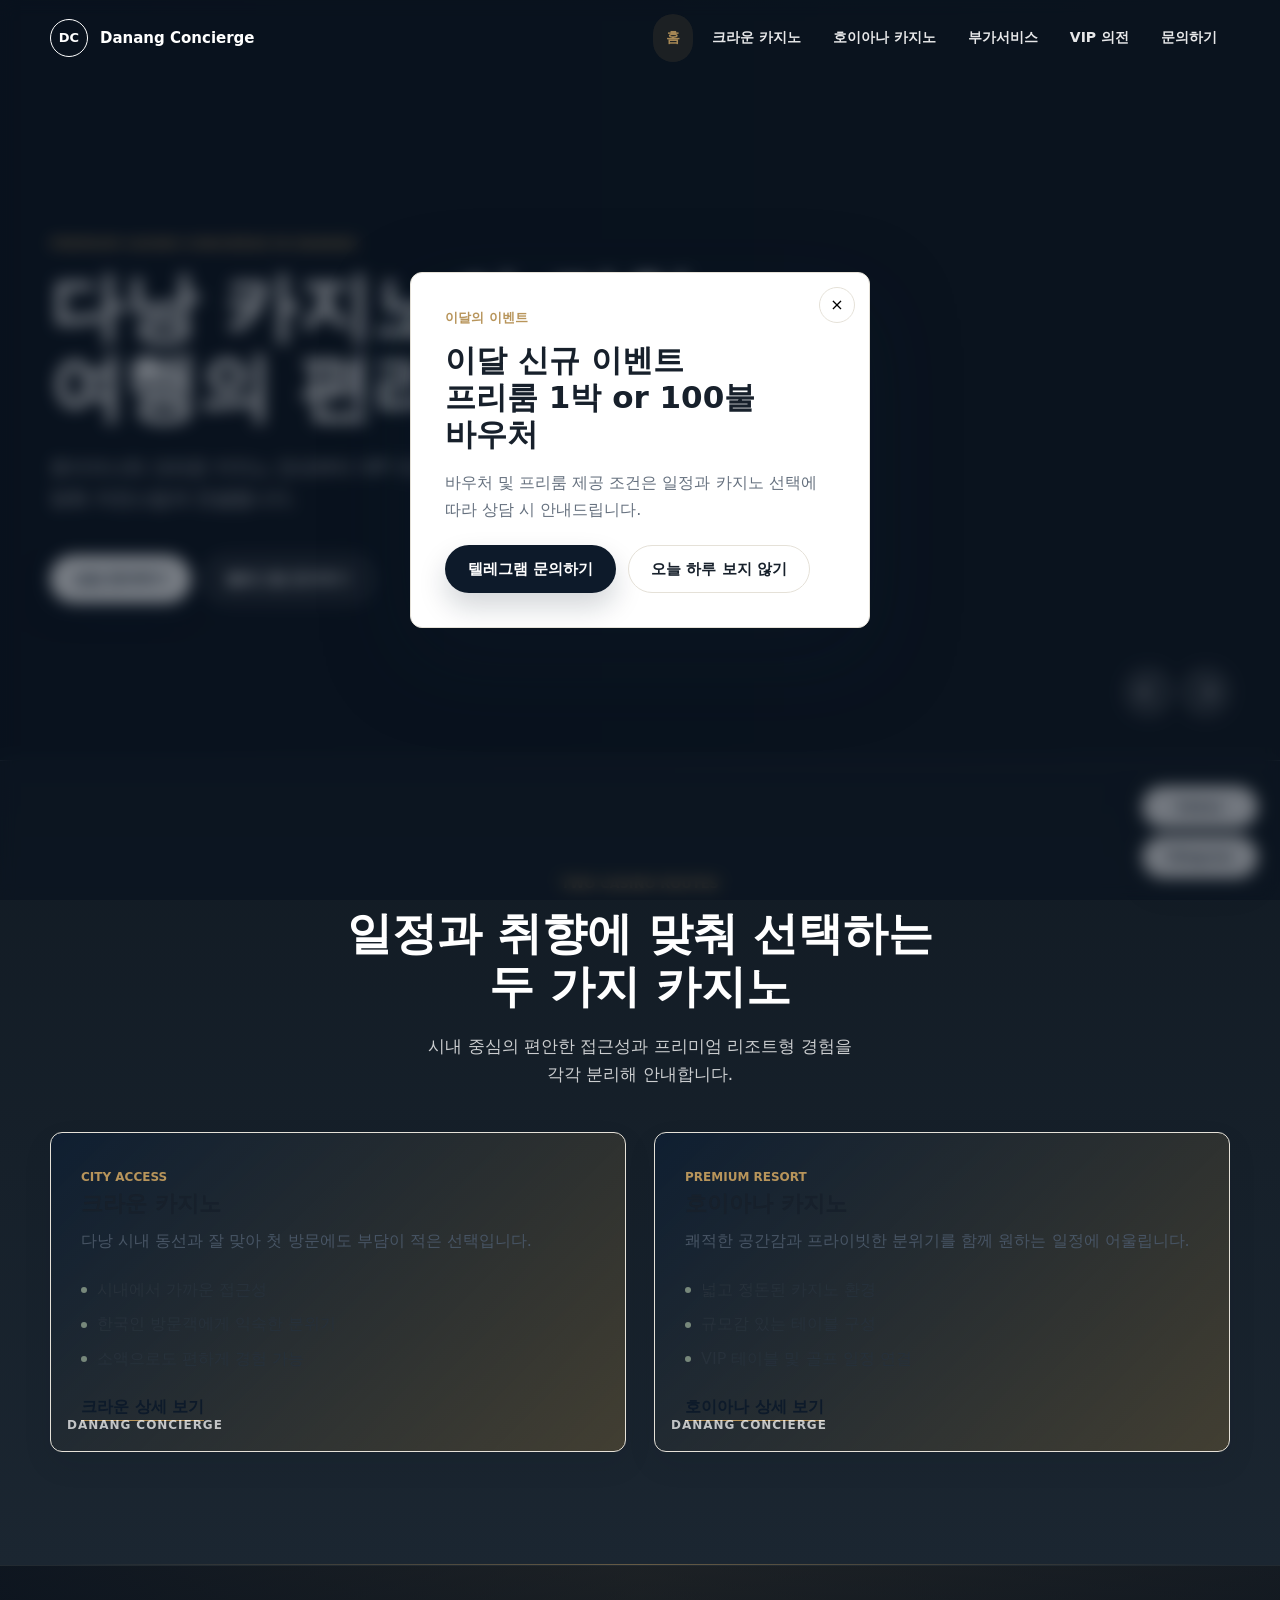
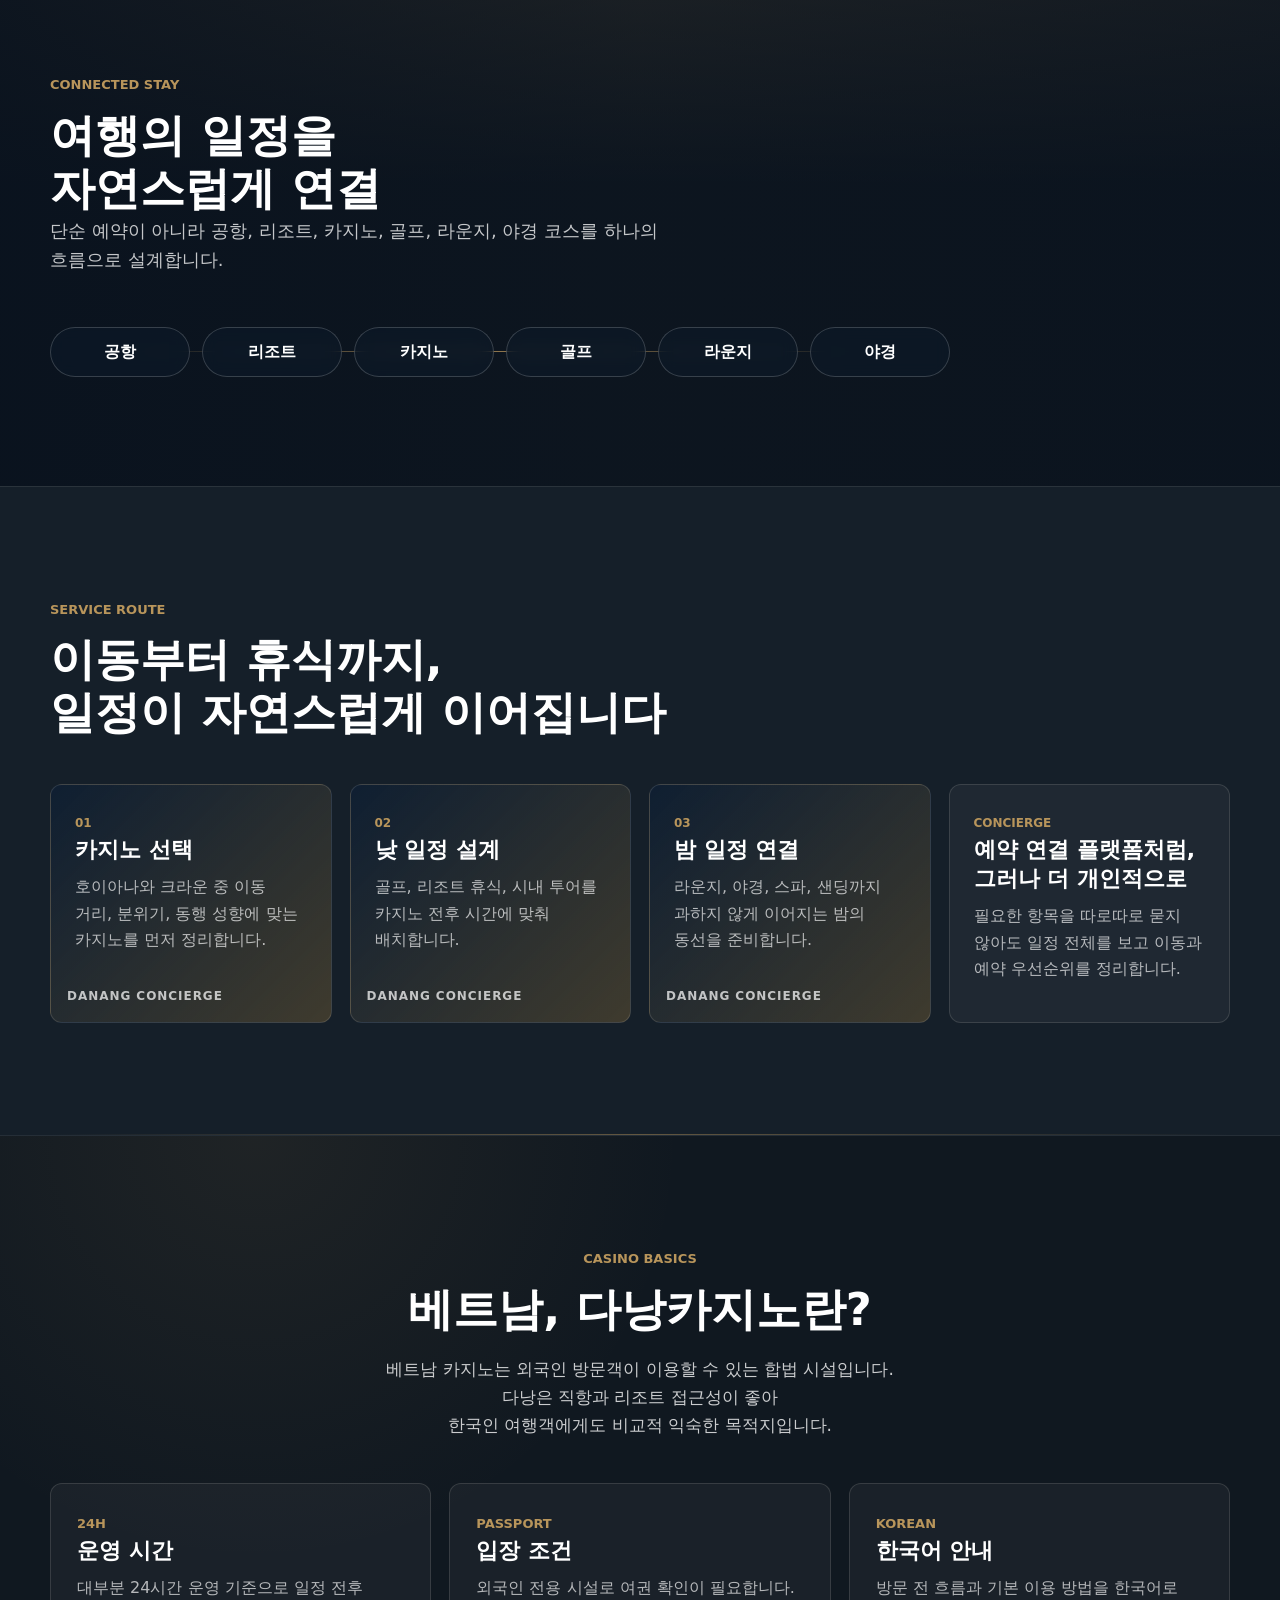
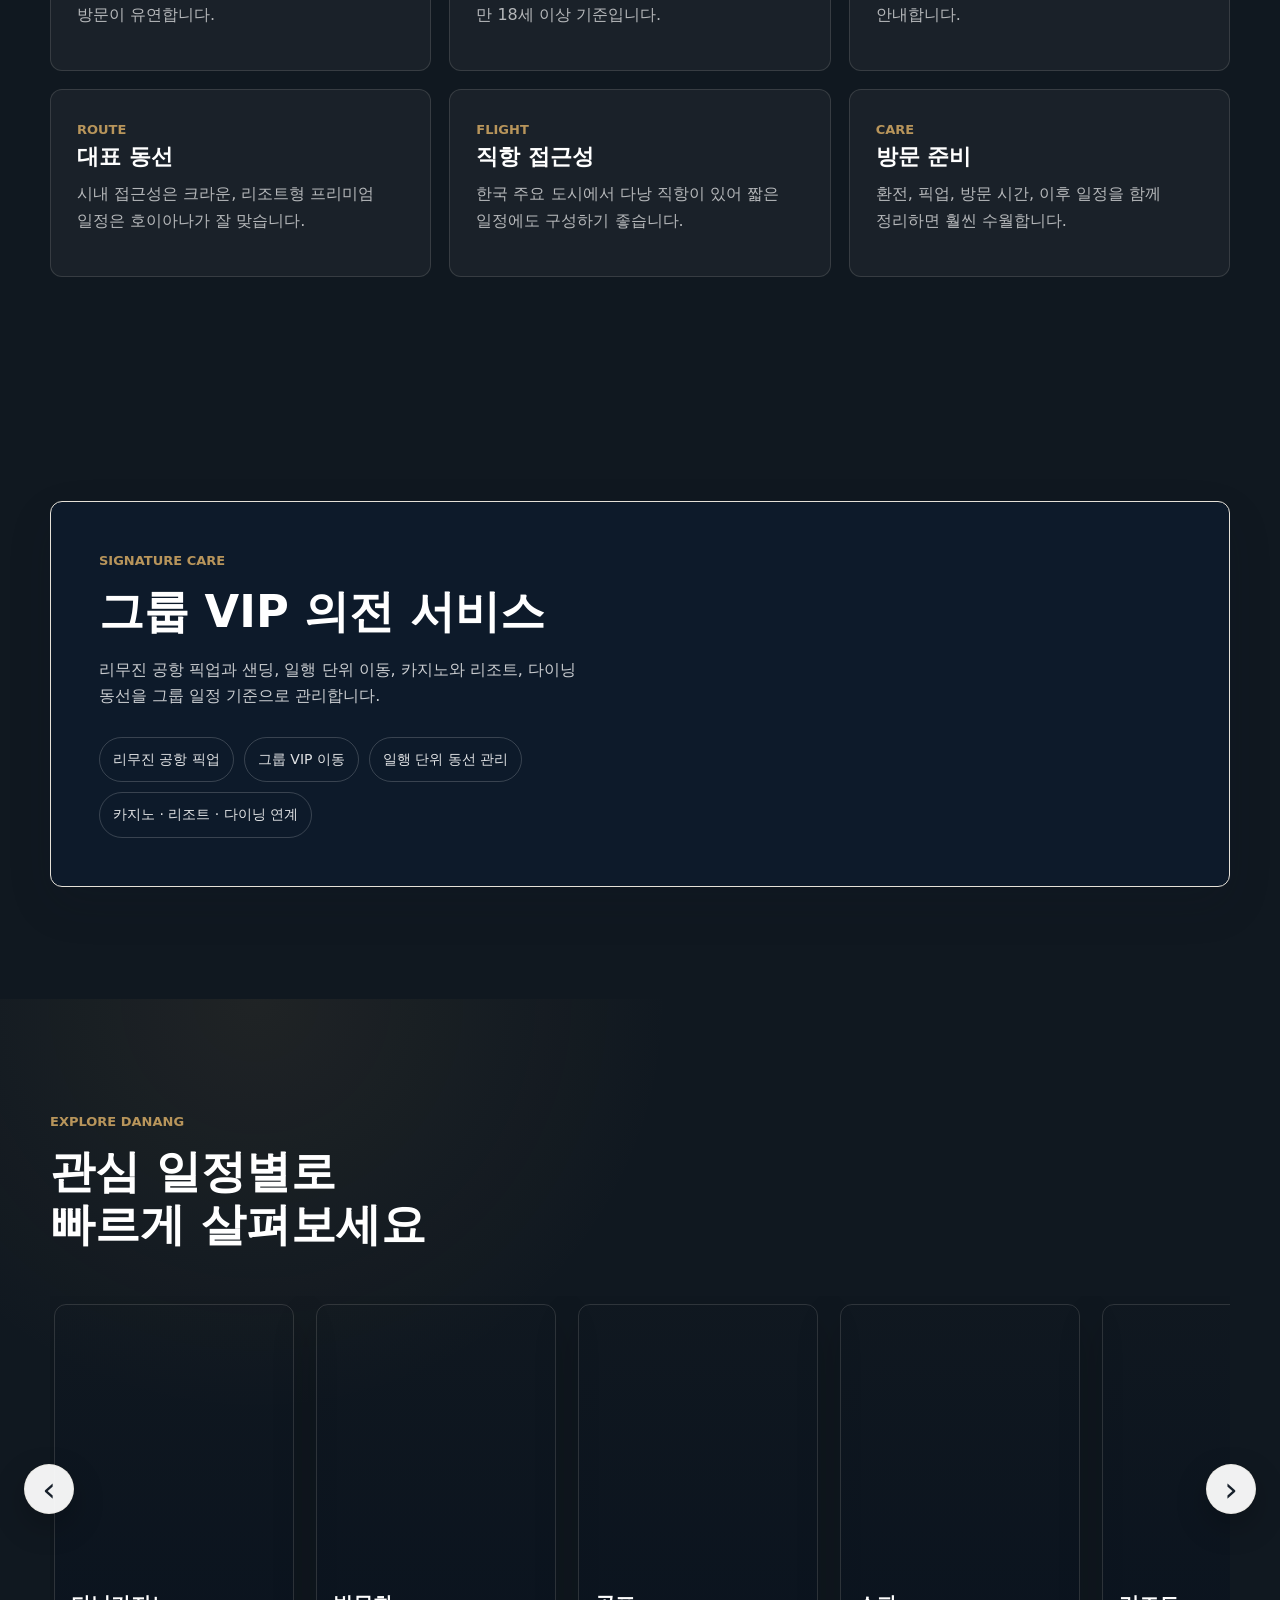
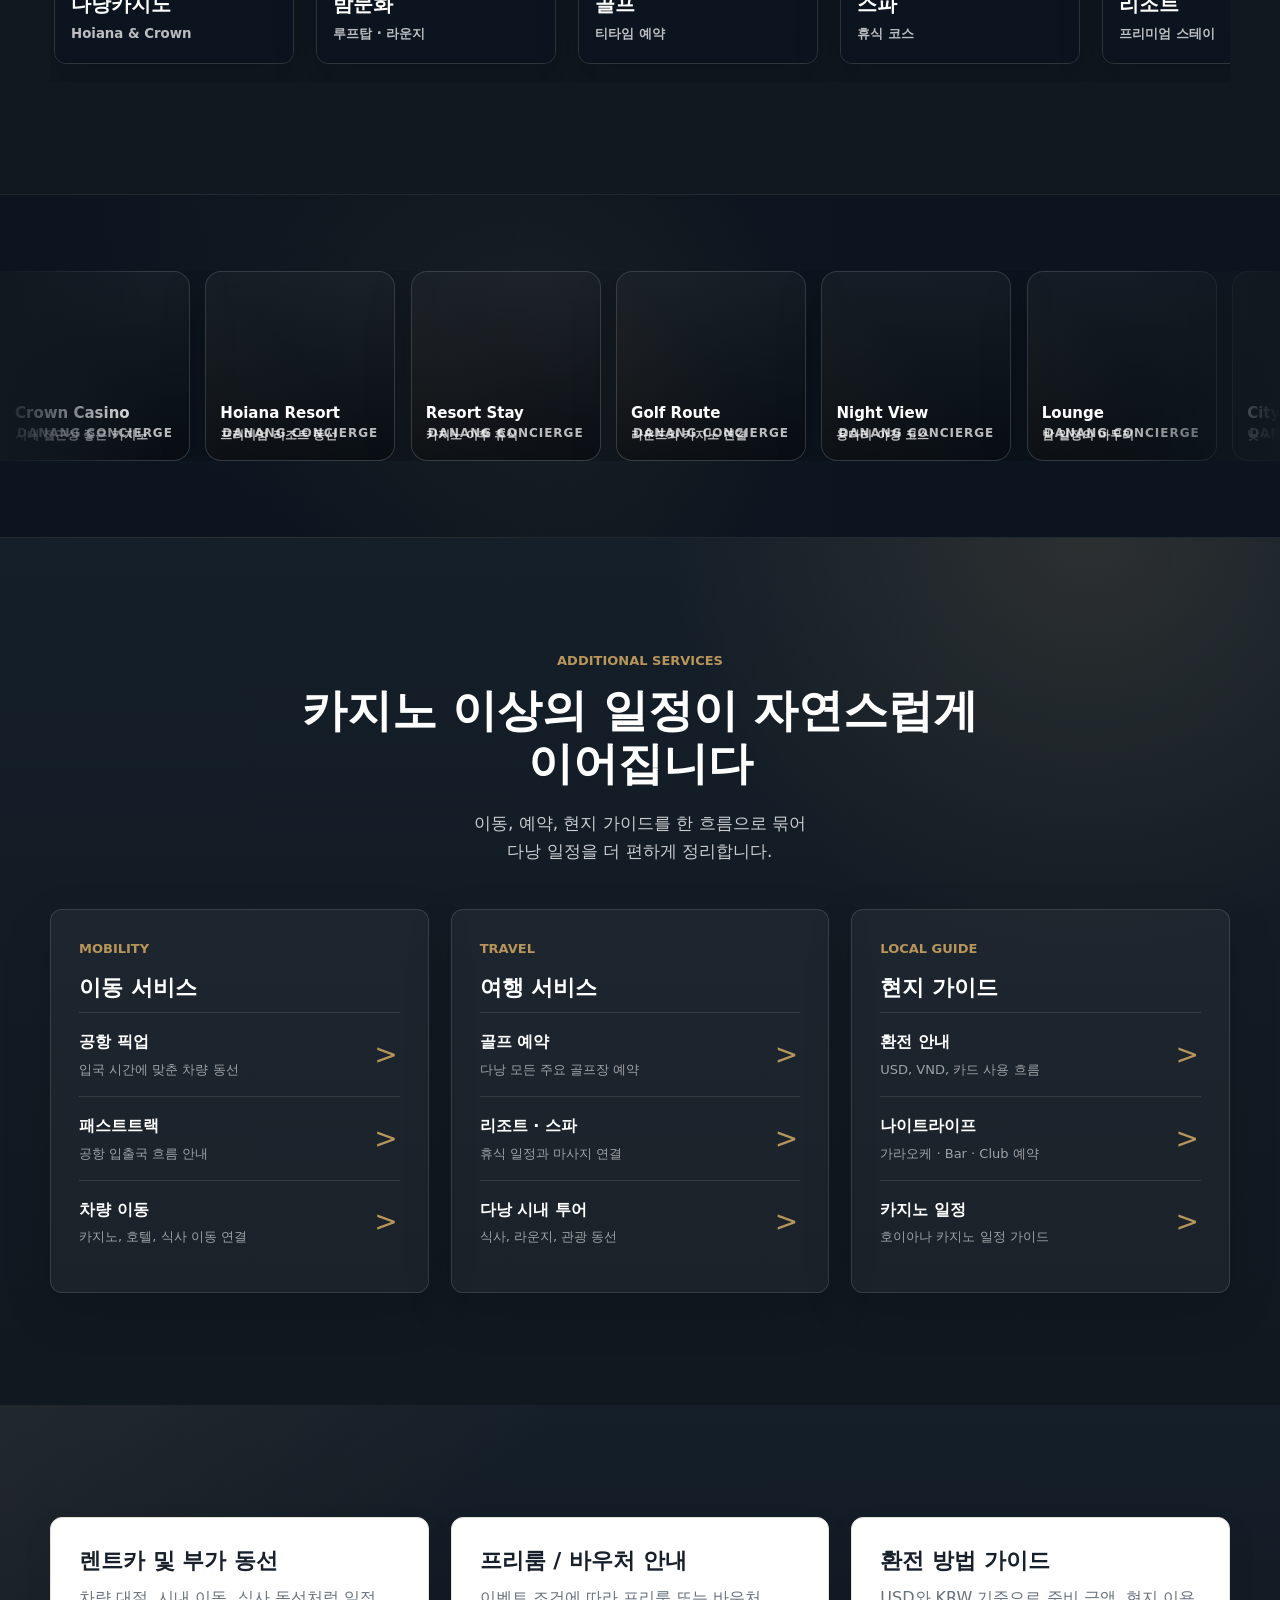
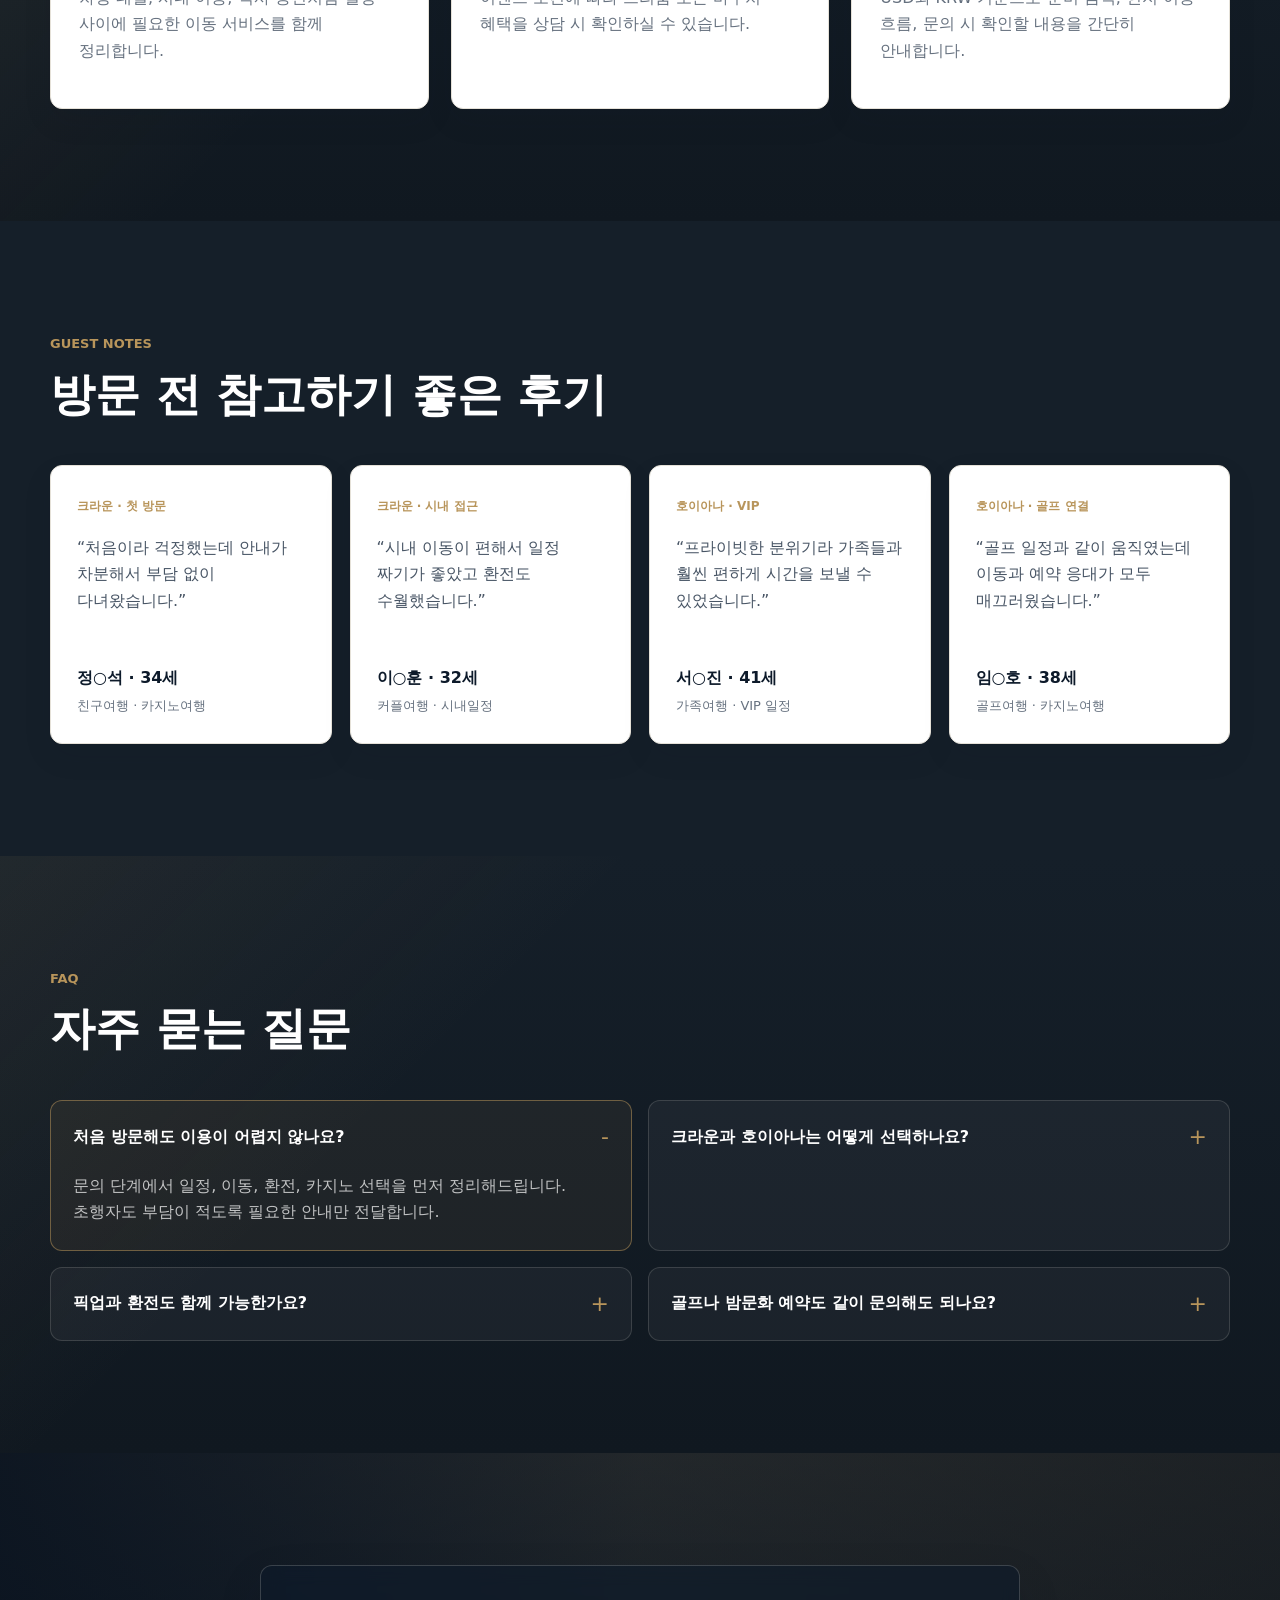
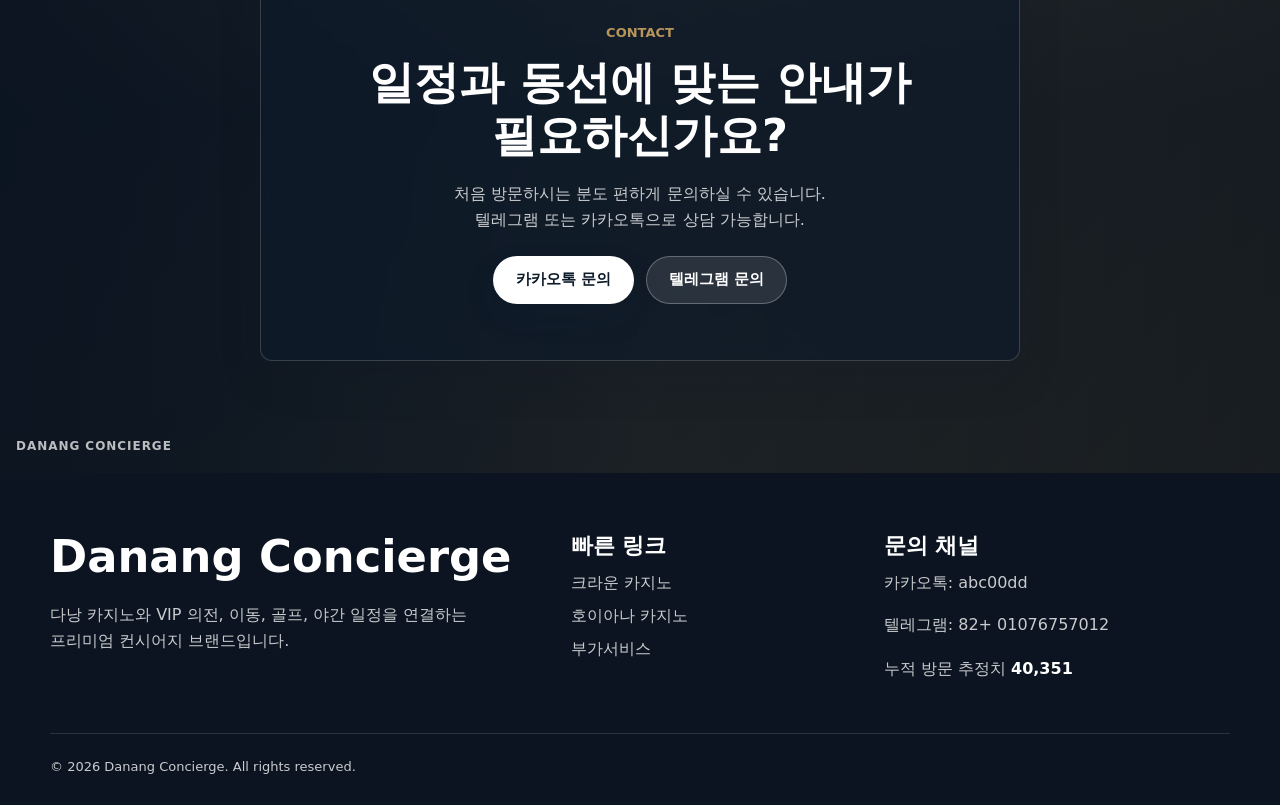
==== commit 68b694f9: "Update index.html" ====
--- a/index.html
+++ b/index.html
@@ -156,7 +156,7 @@
         <div class="premium-info-grid">
           <article><span>24H</span><h3>운영 시간</h3><p>대부분 24시간 운영 기준으로 일정 전후 방문이 유연합니다.</p></article>
           <article><span>Passport</span><h3>입장 조건</h3><p>외국인 전용 시설로 여권 확인이 필요합니다. 만 18세 이상 기준입니다.</p></article>
-          <article><span>Korean</span><h3>한국어 안내</h3><p>방문 전 흐름과 기본 이용 방법을 한국어로 차분하게 안내합니다.</p></article>
+          <article><span>Korean</span><h3>한국어 안내</h3><p>방문 전 흐름과 기본 이용 방법을 한국어로 안내합니다.</p></article>
           <article><span>Route</span><h3>대표 동선</h3><p>시내 접근성은 크라운, 리조트형 프리미엄 일정은 호이아나가 잘 맞습니다.</p></article>
           <article><span>Flight</span><h3>직항 접근성</h3><p>한국 주요 도시에서 다낭 직항이 있어 짧은 일정에도 구성하기 좋습니다.</p></article>
           <article><span>Care</span><h3>방문 준비</h3><p>환전, 픽업, 방문 시간, 이후 일정을 함께 정리하면 훨씬 수월합니다.</p></article>
@@ -169,7 +169,7 @@
         <div class="vip-copy">
           <p class="eyebrow">Signature Care</p>
           <h2>그룹 VIP 의전 서비스</h2>
-          <p>리무진 공항 픽업과 샌딩, 일행 단위 이동, 카지노와 리조트, 다이닝 동선을 그룹 일정 기준으로 차분하게 관리합니다.</p>
+          <p>리무진 공항 픽업과 샌딩, 일행 단위 이동, 카지노와 리조트, 다이닝 동선을 그룹 일정 기준으로 관리합니다.</p>
           <div class="feature-list">
             <span>리무진 공항 픽업</span>
             <span>그룹 VIP 이동</span>
@@ -306,7 +306,7 @@
         <div class="faq-grid" data-accordion>
           <article class="faq-item is-open">
             <button type="button" aria-expanded="true">처음 방문해도 이용이 어렵지 않나요?</button>
-            <div class="faq-answer"><p>문의 단계에서 일정, 이동, 환전, 카지노 선택을 먼저 정리해드립니다. 초행자도 부담이 적도록 필요한 안내만 차분하게 전달합니다.</p></div>
+            <div class="faq-answer"><p>문의 단계에서 일정, 이동, 환전, 카지노 선택을 먼저 정리해드립니다. 초행자도 부담이 적도록 필요한 안내만 전달합니다.</p></div>
           </article>
           <article class="faq-item">
             <button type="button" aria-expanded="false">크라운과 호이아나는 어떻게 선택하나요?</button>
@@ -346,7 +346,7 @@
     <div class="container footer-grid">
       <div>
         <h2>Danang Concierge</h2>
-        <p>다낭 카지노와 VIP 의전, 이동, 골프, 야간 일정을 차분하게 연결하는 프리미엄 컨시어지 브랜드입니다.</p>
+        <p>다낭 카지노와 VIP 의전, 이동, 골프, 야간 일정을 연결하는 프리미엄 컨시어지 브랜드입니다.</p>
       </div>
       <div>
         <h3>빠른 링크</h3>
@@ -380,7 +380,7 @@
       <p class="eyebrow" id="event-title">이달의 이벤트</p>
       <!-- 이벤트 내용 수정 위치 -->
       <h2>이달 신규 이벤트<br>프리룸 1박 or 100불 바우처</h2>
-      <p>바우처 및 프리룸 제공 조건은 일정과 카지노 선택에 따라 상담 시 차분하게 안내드립니다.</p>
+      <p>바우처 및 프리룸 제공 조건은 일정과 카지노 선택에 따라 상담 시 안내드립니다.</p>
       <div class="event-actions">
         <!-- 텔레그램 링크 수정 위치 -->
         <a class="button button-primary" href="https://t.me/+8201076757012" target="_blank" rel="noopener">텔레그램 문의하기</a>
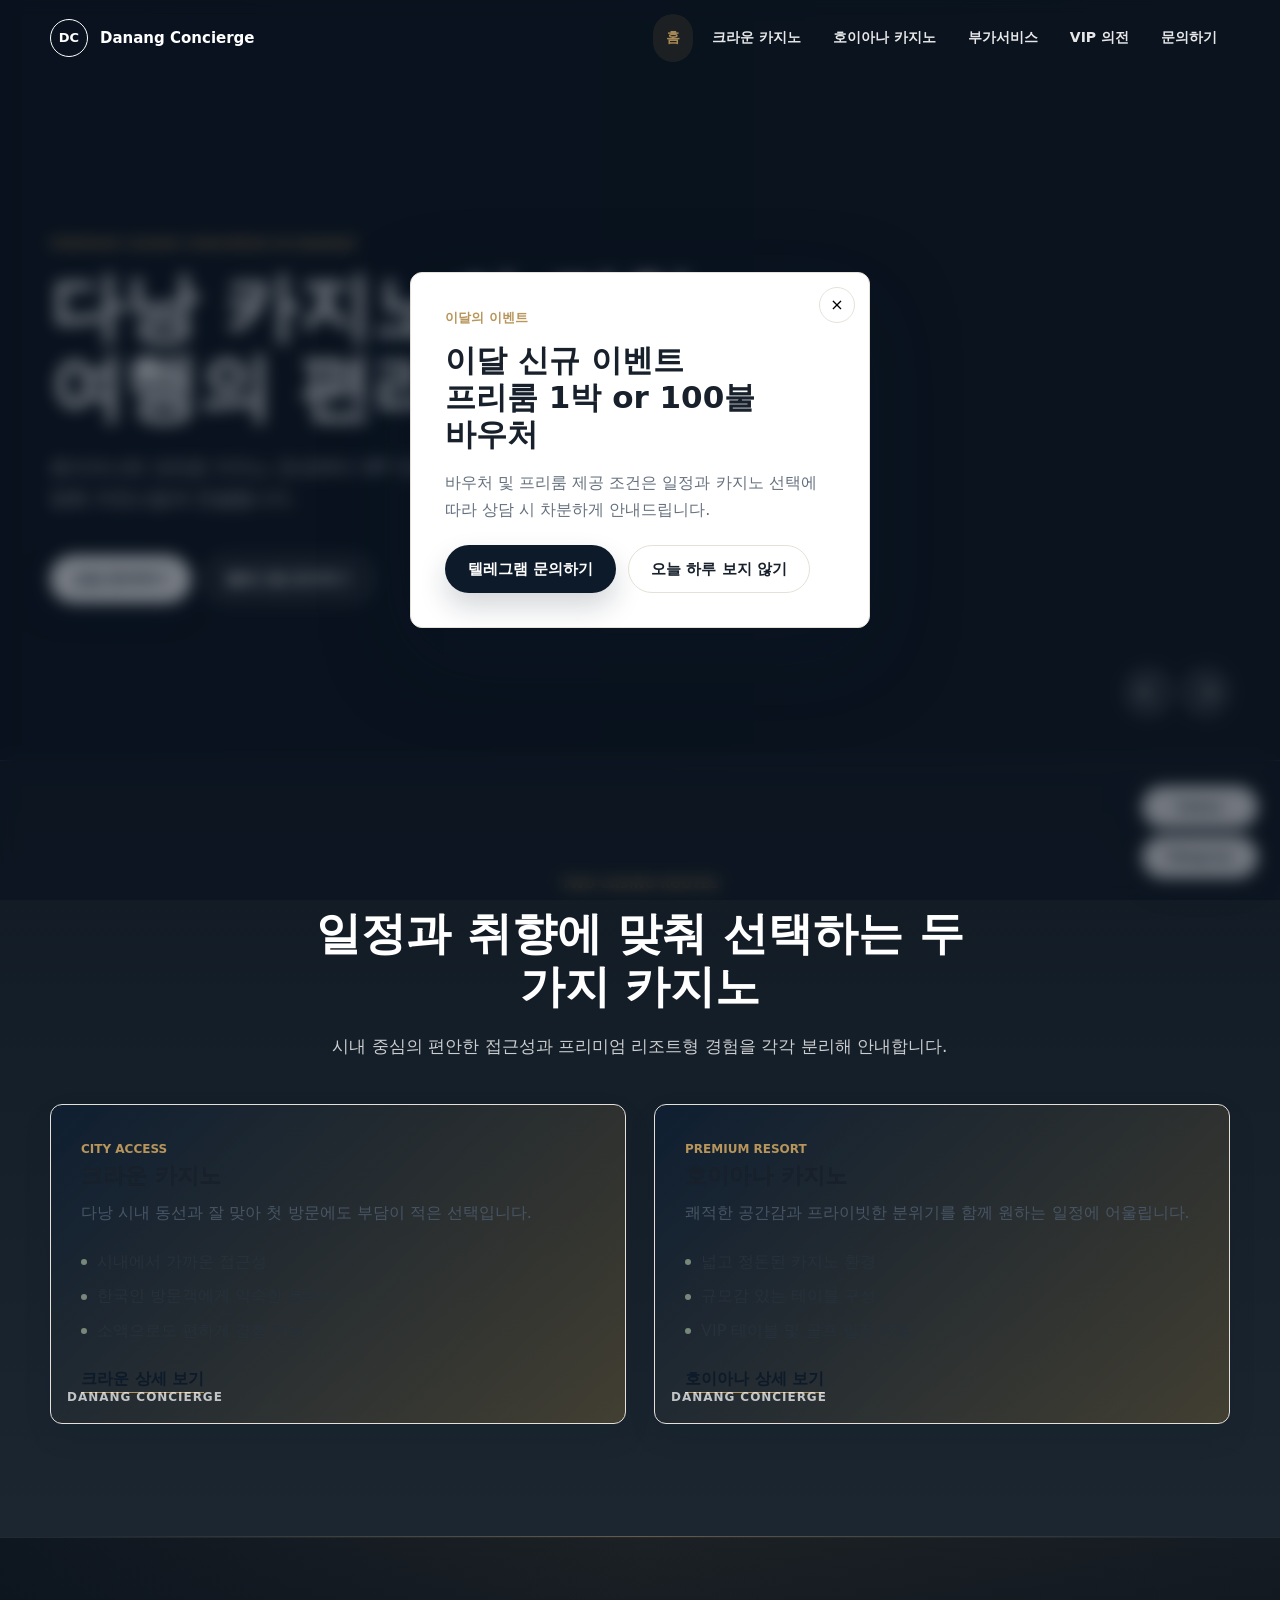
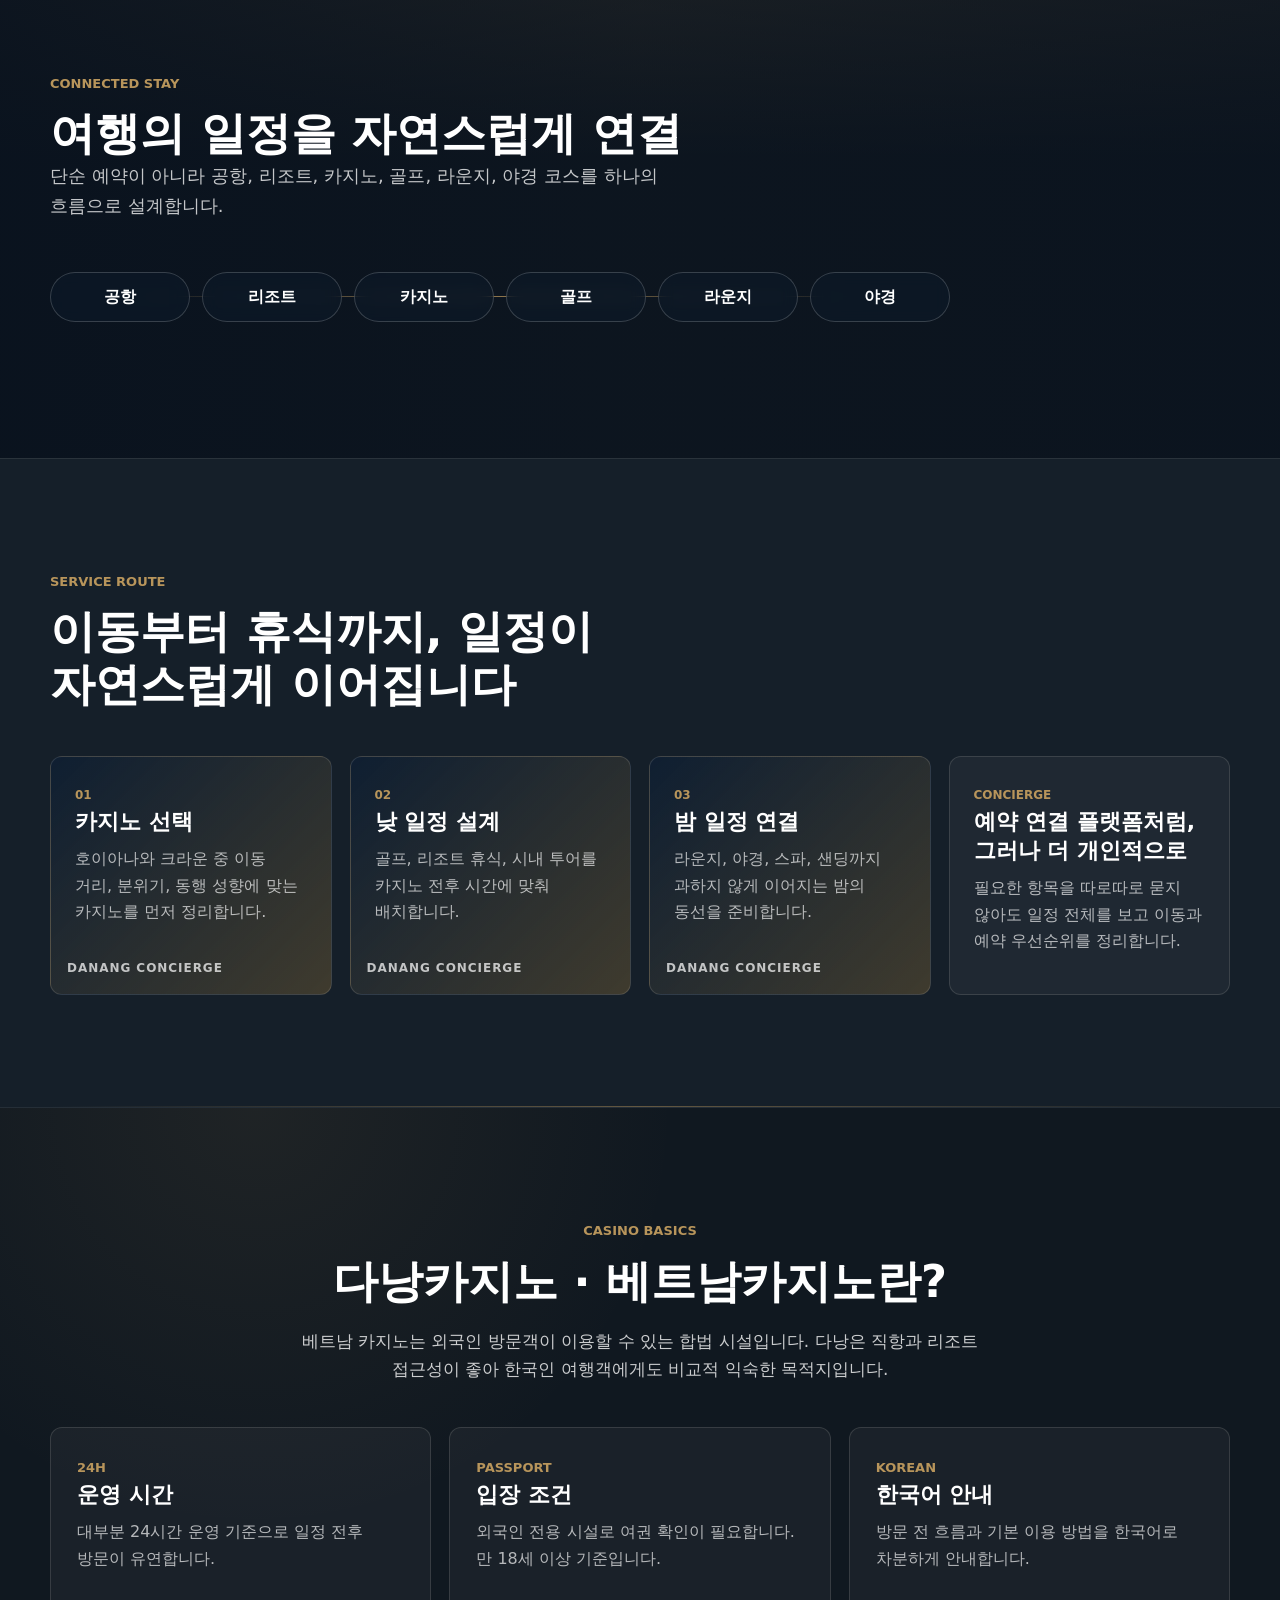
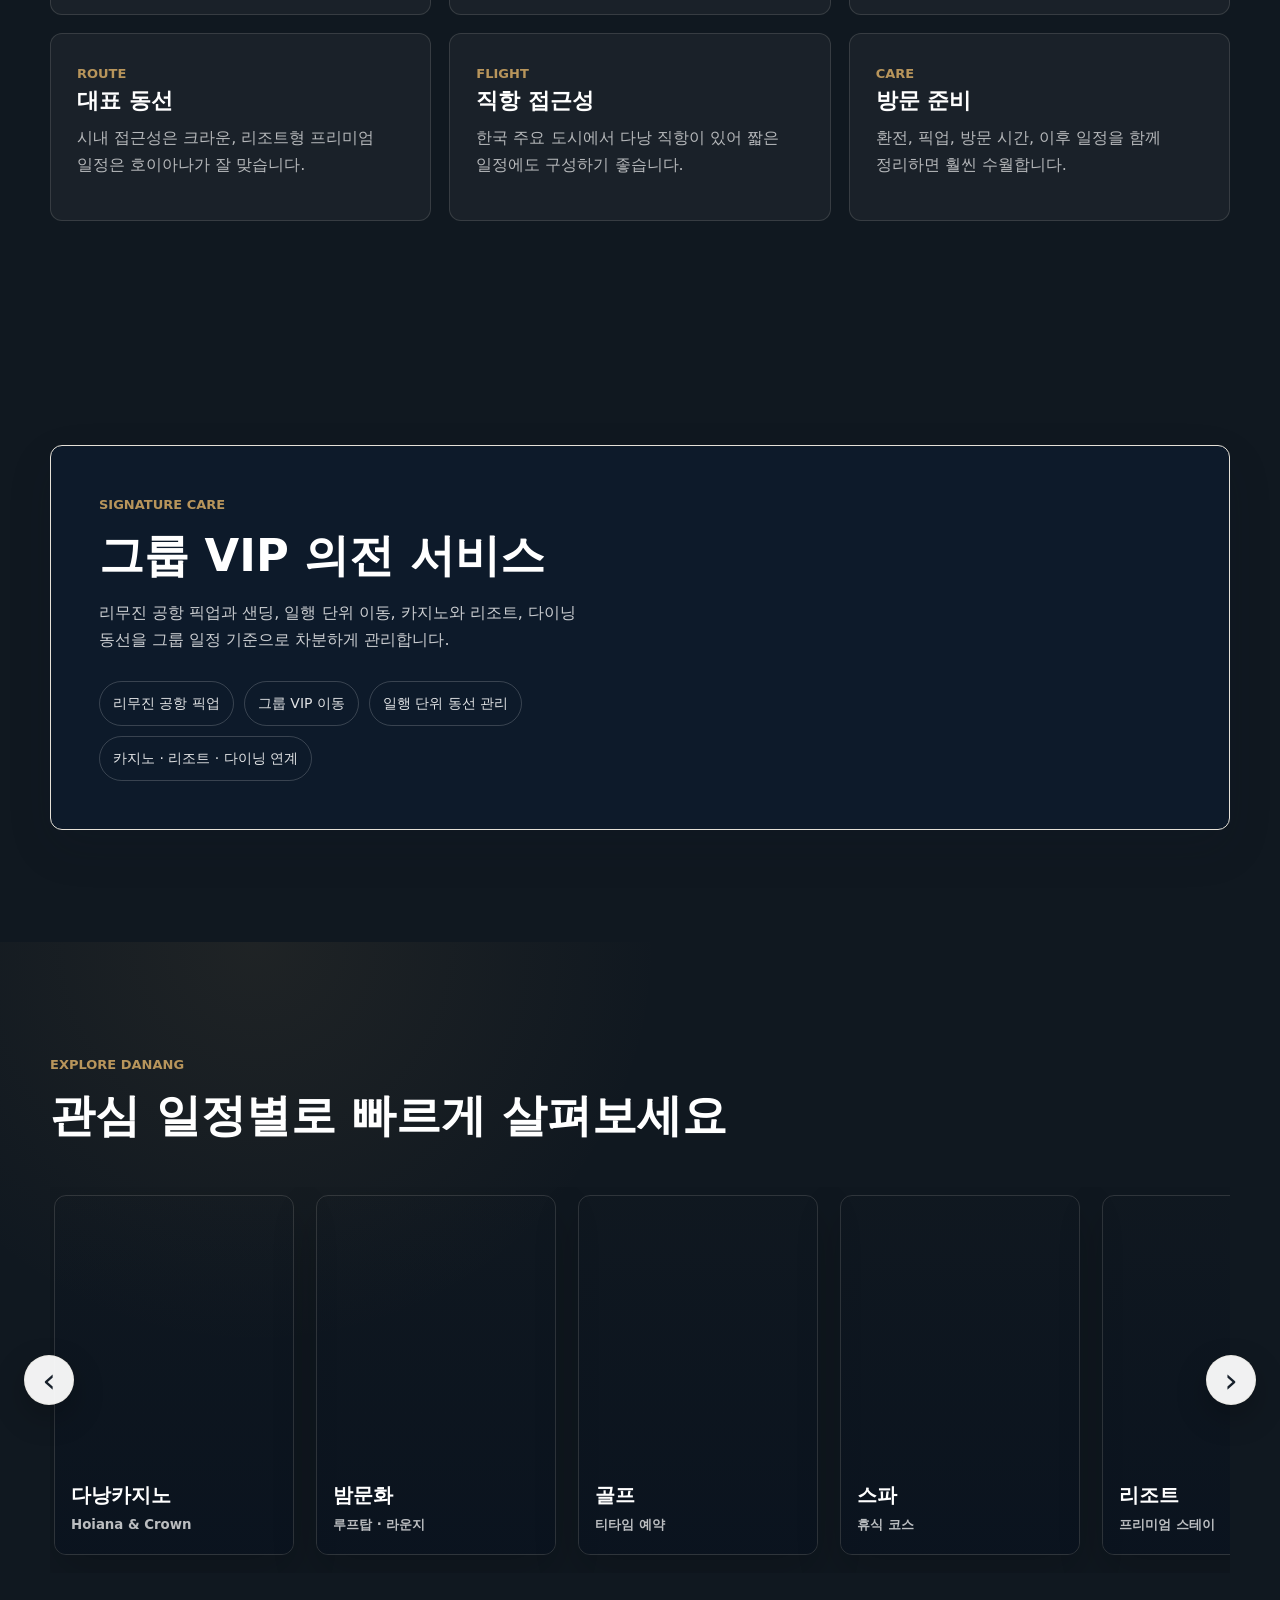
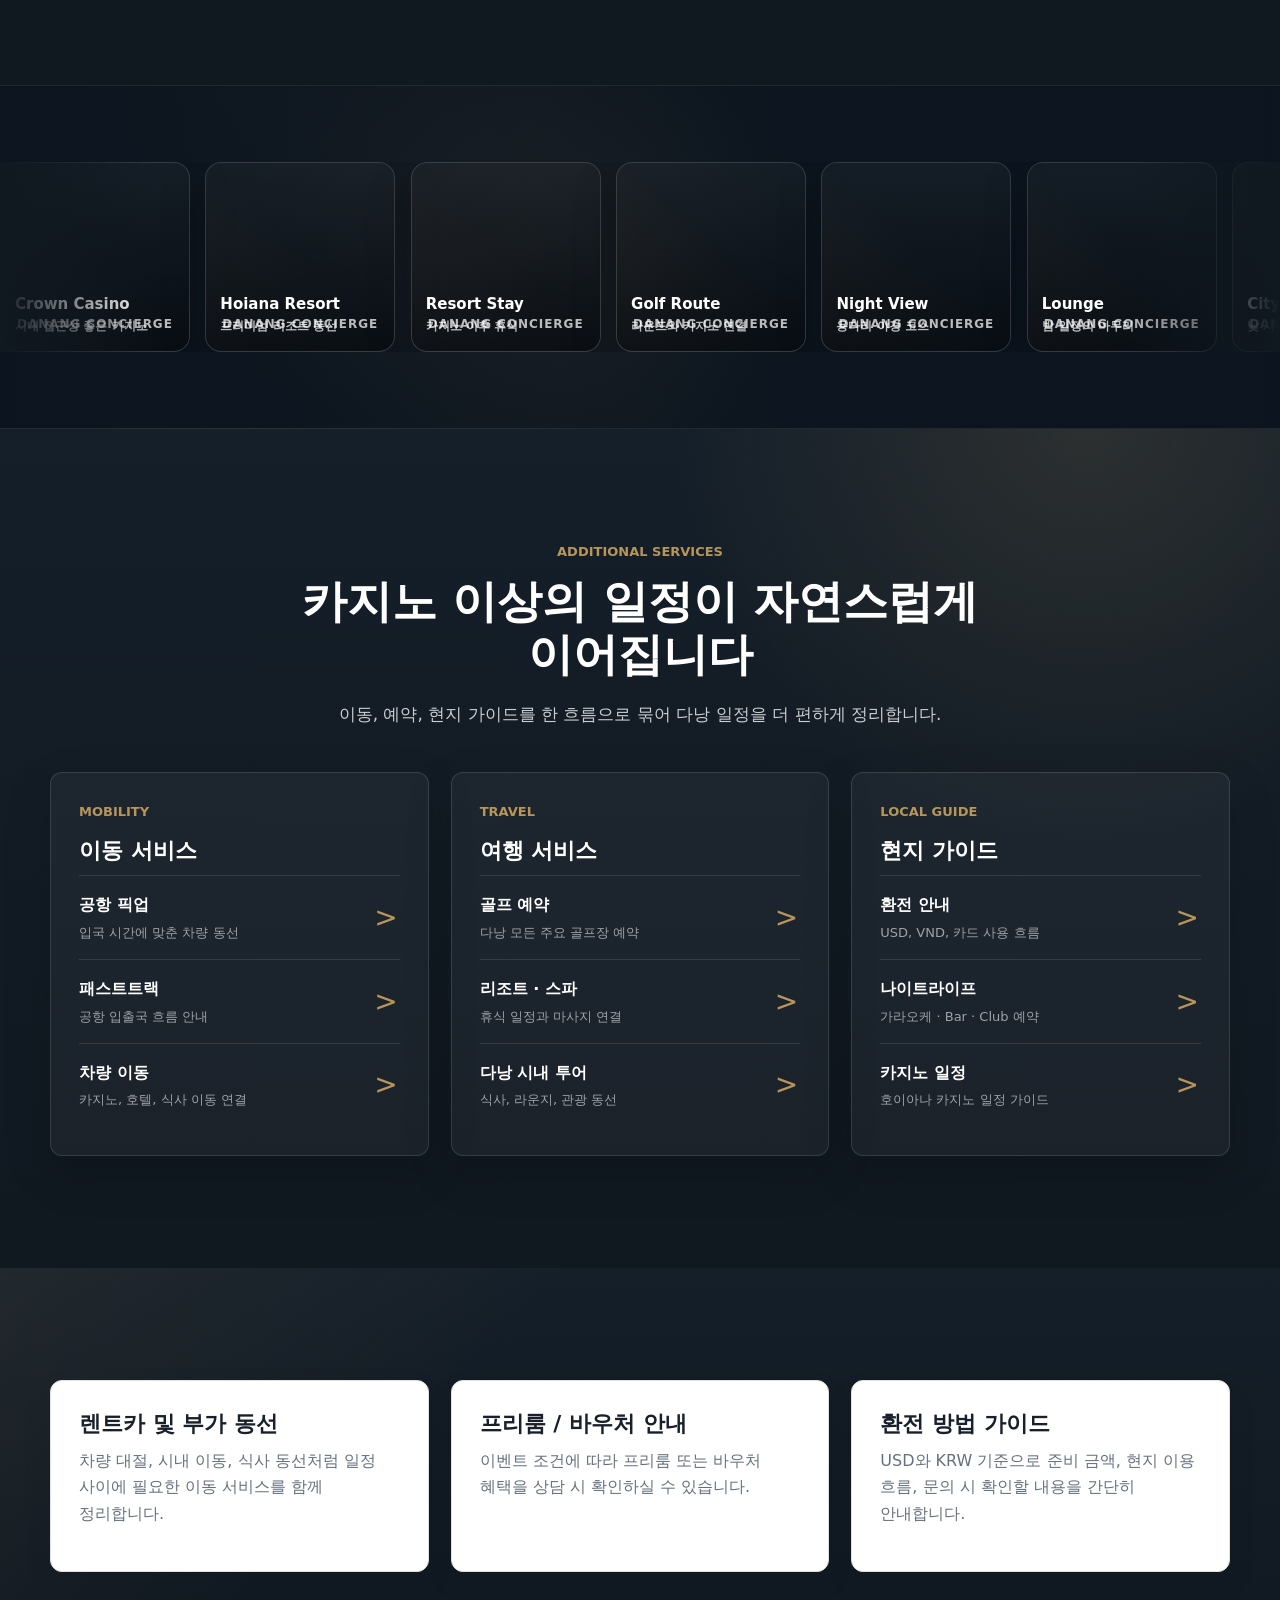
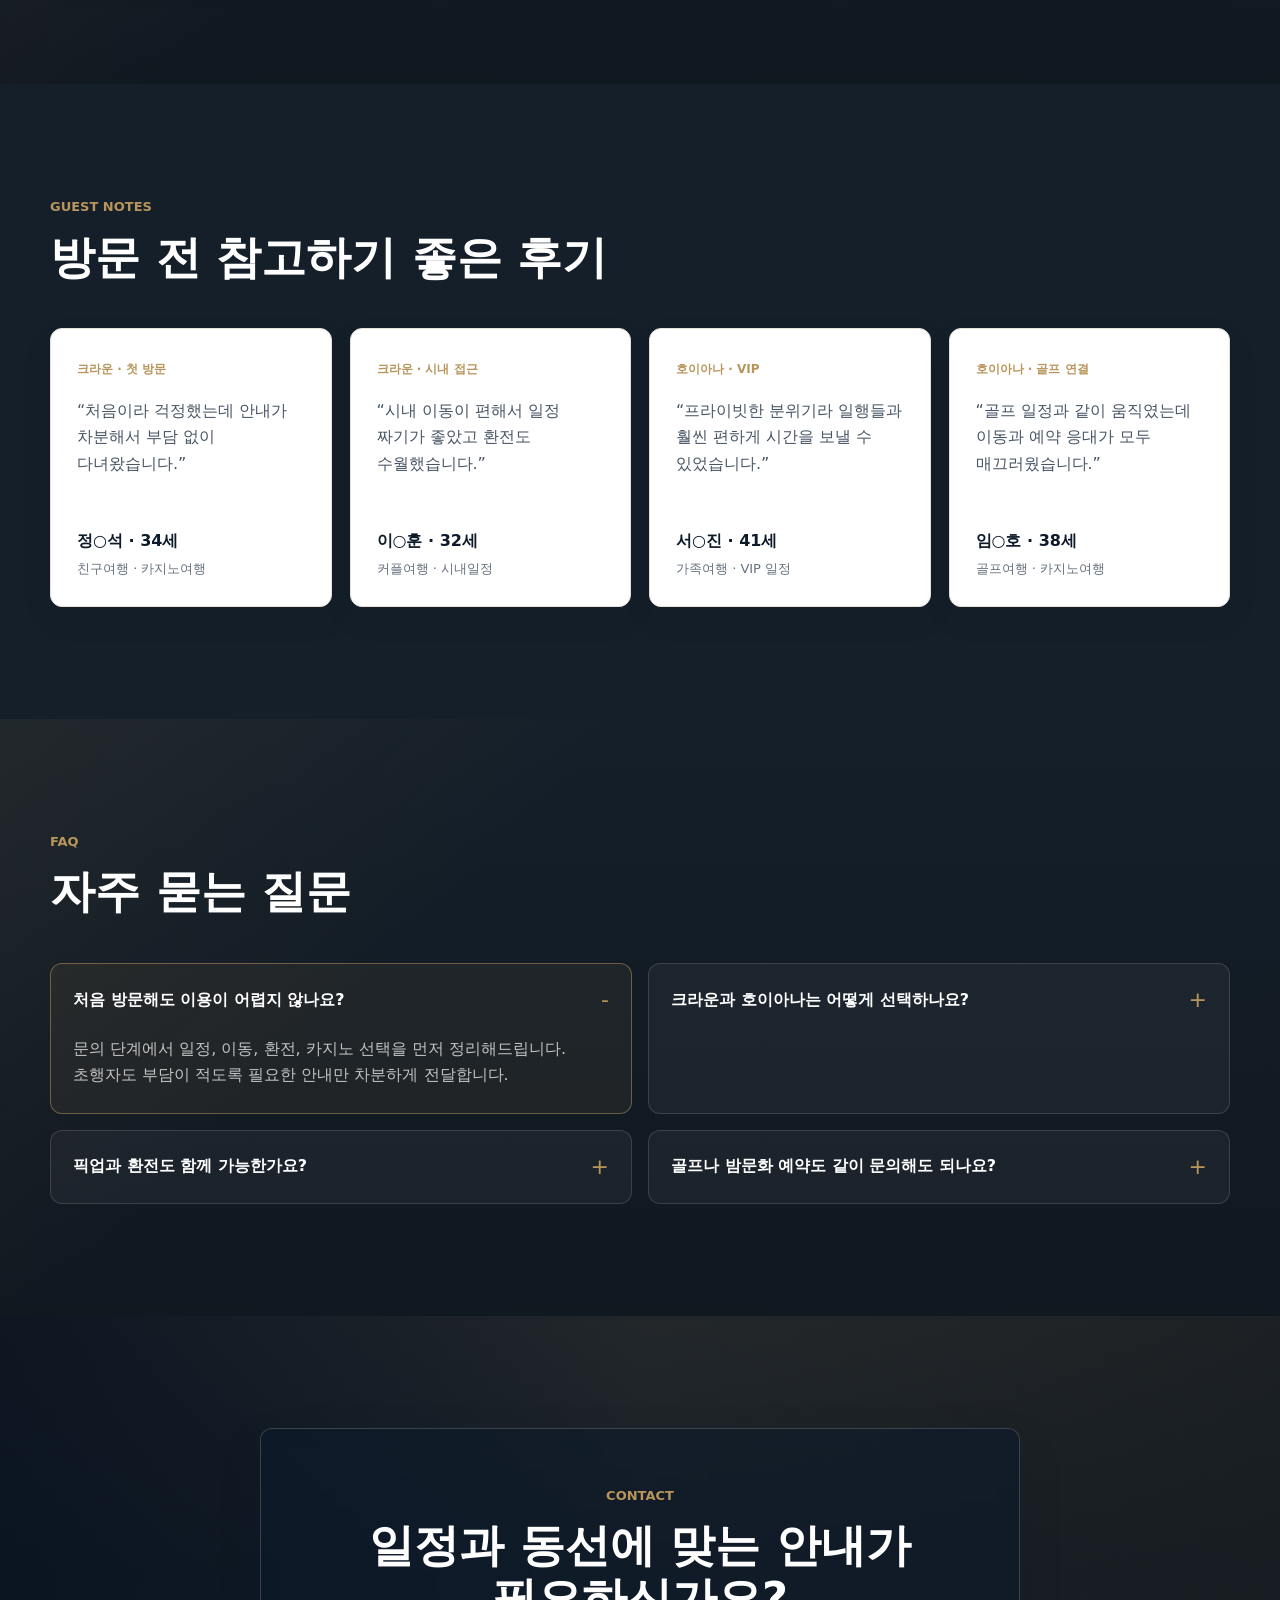
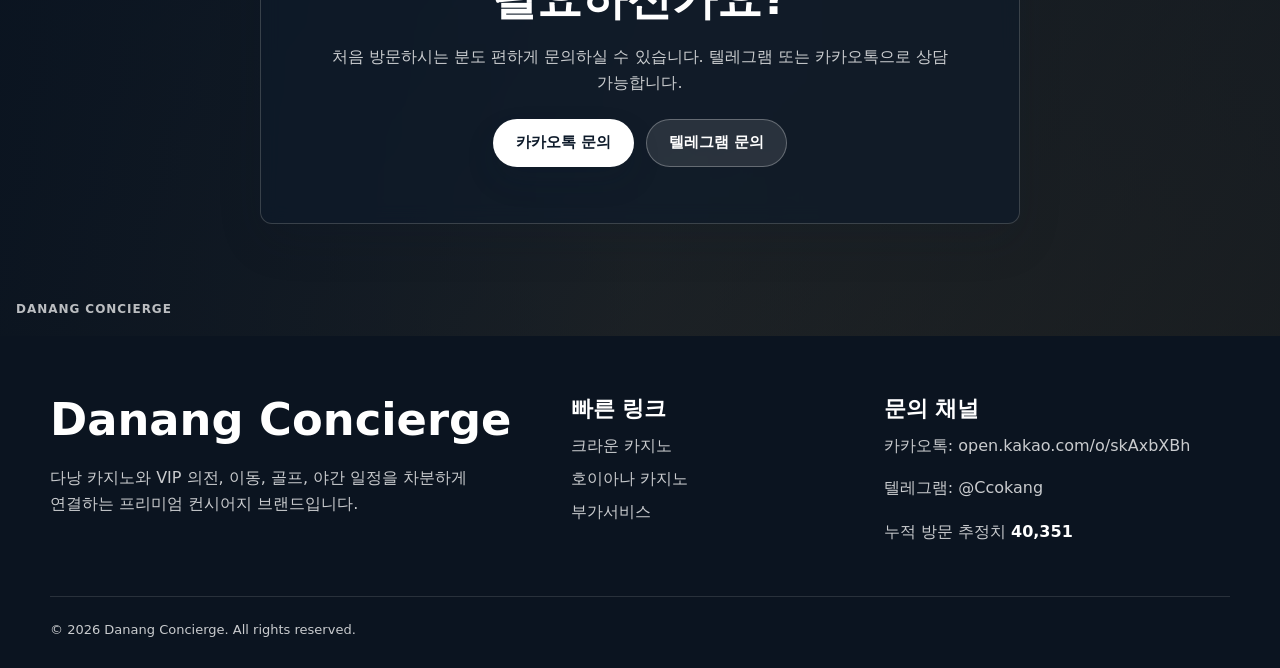
==== commit da556901: "Add files via upload" ====
--- a/index.html
+++ b/index.html
@@ -50,7 +50,7 @@
         <div class="hero-actions">
           <a class="button button-primary" href="#contact">상담 문의하기</a>
           <!-- 텔레그램 ID/링크 수정 위치 -->
-          <a class="button button-ghost" href="https://t.me/+8201076757012" target="_blank" rel="noopener">텔레그램 문의하기</a>
+          <a class="button button-ghost" href="https://t.me/Ccokang" target="_blank" rel="noopener">텔레그램 문의하기</a>
         </div>
       </div>
       <div class="hero-controls" aria-label="히어로 이미지 제어">
@@ -63,8 +63,8 @@
       <div class="container">
         <div class="section-heading">
           <p class="eyebrow">Two Casino Routes</p>
-          <h2>일정과 취향에 맞춰 선택하는</br>두 가지 카지노</h2>
-          <p>시내 중심의 편안한 접근성과 프리미엄 리조트형 경험을</br>각각 분리해 안내합니다.</p>
+          <h2>일정과 취향에 맞춰 선택하는 두 가지 카지노</h2>
+          <p>시내 중심의 편안한 접근성과 프리미엄 리조트형 경험을 각각 분리해 안내합니다.</p>
         </div>
         <div class="casino-grid">
           <article class="casino-card">
@@ -107,7 +107,7 @@
       <div class="visual-break-overlay"></div>
       <div class="container visual-break-content">
         <p class="eyebrow">Connected Stay</p>
-        <h2>여행의 일정을</br>자연스럽게 연결</h2>
+        <h2>여행의 일정을 자연스럽게 연결</h2>
         <p>단순 예약이 아니라 공항, 리조트, 카지노, 골프, 라운지, 야경 코스를 하나의 흐름으로 설계합니다.</p>
         <div class="route-connector" aria-label="다낭 일정 흐름">
           <span>공항</span>
@@ -124,7 +124,7 @@
       <div class="container">
         <div class="section-heading align-left">
           <p class="eyebrow">Service Route</p>
-          <h2>이동부터 휴식까지,</br>일정이 자연스럽게 이어집니다</h2>
+          <h2>이동부터 휴식까지, 일정이 자연스럽게 이어집니다</h2>
         </div>
         <div class="service-route-visual">
           <article class="route-feature-card reveal-on-scroll">
@@ -150,13 +150,13 @@
       <div class="container">
         <div class="section-heading">
           <p class="eyebrow">Casino Basics</p>
-          <h2>베트남, 다낭카지노란?</h2>
-          <p>베트남 카지노는 외국인 방문객이 이용할 수 있는 합법 시설입니다.</br>다낭은 직항과 리조트 접근성이 좋아</br>한국인 여행객에게도 비교적 익숙한 목적지입니다.</p>
+          <h2>다낭카지노 · 베트남카지노란?</h2>
+          <p>베트남 카지노는 외국인 방문객이 이용할 수 있는 합법 시설입니다. 다낭은 직항과 리조트 접근성이 좋아 한국인 여행객에게도 비교적 익숙한 목적지입니다.</p>
         </div>
         <div class="premium-info-grid">
           <article><span>24H</span><h3>운영 시간</h3><p>대부분 24시간 운영 기준으로 일정 전후 방문이 유연합니다.</p></article>
           <article><span>Passport</span><h3>입장 조건</h3><p>외국인 전용 시설로 여권 확인이 필요합니다. 만 18세 이상 기준입니다.</p></article>
-          <article><span>Korean</span><h3>한국어 안내</h3><p>방문 전 흐름과 기본 이용 방법을 한국어로 안내합니다.</p></article>
+          <article><span>Korean</span><h3>한국어 안내</h3><p>방문 전 흐름과 기본 이용 방법을 한국어로 차분하게 안내합니다.</p></article>
           <article><span>Route</span><h3>대표 동선</h3><p>시내 접근성은 크라운, 리조트형 프리미엄 일정은 호이아나가 잘 맞습니다.</p></article>
           <article><span>Flight</span><h3>직항 접근성</h3><p>한국 주요 도시에서 다낭 직항이 있어 짧은 일정에도 구성하기 좋습니다.</p></article>
           <article><span>Care</span><h3>방문 준비</h3><p>환전, 픽업, 방문 시간, 이후 일정을 함께 정리하면 훨씬 수월합니다.</p></article>
@@ -169,7 +169,7 @@
         <div class="vip-copy">
           <p class="eyebrow">Signature Care</p>
           <h2>그룹 VIP 의전 서비스</h2>
-          <p>리무진 공항 픽업과 샌딩, 일행 단위 이동, 카지노와 리조트, 다이닝 동선을 그룹 일정 기준으로 관리합니다.</p>
+          <p>리무진 공항 픽업과 샌딩, 일행 단위 이동, 카지노와 리조트, 다이닝 동선을 그룹 일정 기준으로 차분하게 관리합니다.</p>
           <div class="feature-list">
             <span>리무진 공항 픽업</span>
             <span>그룹 VIP 이동</span>
@@ -188,7 +188,7 @@
       <div class="container">
         <div class="section-heading align-left">
           <p class="eyebrow">Explore Danang</p>
-          <h2>관심 일정별로</br> 빠르게 살펴보세요</h2>
+          <h2>관심 일정별로 빠르게 살펴보세요</h2>
         </div>
         <div class="topic-rail-shell">
           <button class="rail-arrow rail-prev" type="button" aria-label="이전 카테고리" data-rail-prev>‹</button>
@@ -236,7 +236,7 @@
         <div class="section-heading">
           <p class="eyebrow">Additional Services</p>
           <h2>카지노 이상의 일정이 자연스럽게 이어집니다</h2>
-          <p>이동, 예약, 현지 가이드를 한 흐름으로 묶어</br>다낭 일정을 더 편하게 정리합니다.</p>
+          <p>이동, 예약, 현지 가이드를 한 흐름으로 묶어 다낭 일정을 더 편하게 정리합니다.</p>
         </div>
         <div class="service-directory">
           <article class="service-group reveal-on-scroll">
@@ -291,7 +291,7 @@
         <div class="review-grid compact">
           <article class="review-card"><span>크라운 · 첫 방문</span><p>“처음이라 걱정했는데 안내가 차분해서 부담 없이 다녀왔습니다.”</p><strong>정○석 · 34세</strong><small>친구여행 · 카지노여행</small></article>
           <article class="review-card"><span>크라운 · 시내 접근</span><p>“시내 이동이 편해서 일정 짜기가 좋았고 환전도 수월했습니다.”</p><strong>이○훈 · 32세</strong><small>커플여행 · 시내일정</small></article>
-          <article class="review-card"><span>호이아나 · VIP</span><p>“프라이빗한 분위기라 가족들과 훨씬 편하게 시간을 보낼 수 있었습니다.”</p><strong>서○진 · 41세</strong><small>가족여행 · VIP 일정</small></article>
+          <article class="review-card"><span>호이아나 · VIP</span><p>“프라이빗한 분위기라 일행들과 훨씬 편하게 시간을 보낼 수 있었습니다.”</p><strong>서○진 · 41세</strong><small>가족여행 · VIP 일정</small></article>
           <article class="review-card"><span>호이아나 · 골프 연결</span><p>“골프 일정과 같이 움직였는데 이동과 예약 응대가 모두 매끄러웠습니다.”</p><strong>임○호 · 38세</strong><small>골프여행 · 카지노여행</small></article>
         </div>
       </div>
@@ -306,7 +306,7 @@
         <div class="faq-grid" data-accordion>
           <article class="faq-item is-open">
             <button type="button" aria-expanded="true">처음 방문해도 이용이 어렵지 않나요?</button>
-            <div class="faq-answer"><p>문의 단계에서 일정, 이동, 환전, 카지노 선택을 먼저 정리해드립니다. 초행자도 부담이 적도록 필요한 안내만 전달합니다.</p></div>
+            <div class="faq-answer"><p>문의 단계에서 일정, 이동, 환전, 카지노 선택을 먼저 정리해드립니다. 초행자도 부담이 적도록 필요한 안내만 차분하게 전달합니다.</p></div>
           </article>
           <article class="faq-item">
             <button type="button" aria-expanded="false">크라운과 호이아나는 어떻게 선택하나요?</button>
@@ -331,12 +331,12 @@
       <div class="container cta-panel">
         <p class="eyebrow">Contact</p>
         <h2>일정과 동선에 맞는 안내가 필요하신가요?</h2>
-        <p>처음 방문하시는 분도 편하게 문의하실 수 있습니다.</br>텔레그램 또는 카카오톡으로 상담 가능합니다.</p>
+        <p>처음 방문하시는 분도 편하게 문의하실 수 있습니다. 텔레그램 또는 카카오톡으로 상담 가능합니다.</p>
         <div class="cta-actions">
           <!-- 카카오톡 ID 수정 위치 -->
-          <a class="button button-primary" href="https://open.kakao.com/o/abc00dd" target="_blank" rel="noopener">카카오톡 문의</a>
+          <a class="button button-primary" href="https://open.kakao.com/o/skAxbXBh" target="_blank" rel="noopener">카카오톡 문의</a>
           <!-- 텔레그램 ID/링크 수정 위치 -->
-          <a class="button button-secondary" href="https://t.me/+8201076757012" target="_blank" rel="noopener">텔레그램 문의</a>
+          <a class="button button-secondary" href="https://t.me/Ccokang" target="_blank" rel="noopener">텔레그램 문의</a>
         </div>
       </div>
     </section>
@@ -346,7 +346,7 @@
     <div class="container footer-grid">
       <div>
         <h2>Danang Concierge</h2>
-        <p>다낭 카지노와 VIP 의전, 이동, 골프, 야간 일정을 연결하는 프리미엄 컨시어지 브랜드입니다.</p>
+        <p>다낭 카지노와 VIP 의전, 이동, 골프, 야간 일정을 차분하게 연결하는 프리미엄 컨시어지 브랜드입니다.</p>
       </div>
       <div>
         <h3>빠른 링크</h3>
@@ -357,9 +357,9 @@
       <div>
         <h3>문의 채널</h3>
         <!-- 카카오톡 ID 수정 위치 -->
-        <p>카카오톡: abc00dd</p>
+        <p>카카오톡: open.kakao.com/o/skAxbXBh</p>
         <!-- 텔레그램 ID/링크 수정 위치 -->
-        <p>텔레그램: 82+ 01076757012</p>
+        <p>텔레그램: @Ccokang</p>
         <p class="visitor-count">누적 방문 추정치 <strong data-visitor-count>--</strong></p>
       </div>
     </div>
@@ -368,9 +368,9 @@
 
   <div class="floating-contact" aria-label="빠른 문의">
     <!-- 카카오톡 ID 수정 위치 -->
-    <a href="https://open.kakao.com/o/abc00dd" target="_blank" rel="noopener" aria-label="카카오톡 문의">Kakao</a>
+    <a href="https://open.kakao.com/o/skAxbXBh" target="_blank" rel="noopener" aria-label="카카오톡 문의">Kakao</a>
     <!-- 텔레그램 ID/링크 수정 위치 -->
-    <a href="https://t.me/+8201076757012" target="_blank" rel="noopener" aria-label="텔레그램 문의">Telegram</a>
+    <a href="https://t.me/Ccokang" target="_blank" rel="noopener" aria-label="텔레그램 문의">Telegram</a>
   </div>
 
   <div class="event-popup" data-event-popup aria-hidden="true">
@@ -380,10 +380,10 @@
       <p class="eyebrow" id="event-title">이달의 이벤트</p>
       <!-- 이벤트 내용 수정 위치 -->
       <h2>이달 신규 이벤트<br>프리룸 1박 or 100불 바우처</h2>
-      <p>바우처 및 프리룸 제공 조건은 일정과 카지노 선택에 따라 상담 시 안내드립니다.</p>
+      <p>바우처 및 프리룸 제공 조건은 일정과 카지노 선택에 따라 상담 시 차분하게 안내드립니다.</p>
       <div class="event-actions">
         <!-- 텔레그램 링크 수정 위치 -->
-        <a class="button button-primary" href="https://t.me/+8201076757012" target="_blank" rel="noopener">텔레그램 문의하기</a>
+        <a class="button button-primary" href="https://t.me/Ccokang" target="_blank" rel="noopener">텔레그램 문의하기</a>
         <button class="button button-soft" type="button" data-popup-hide-day>오늘 하루 보지 않기</button>
       </div>
     </div>
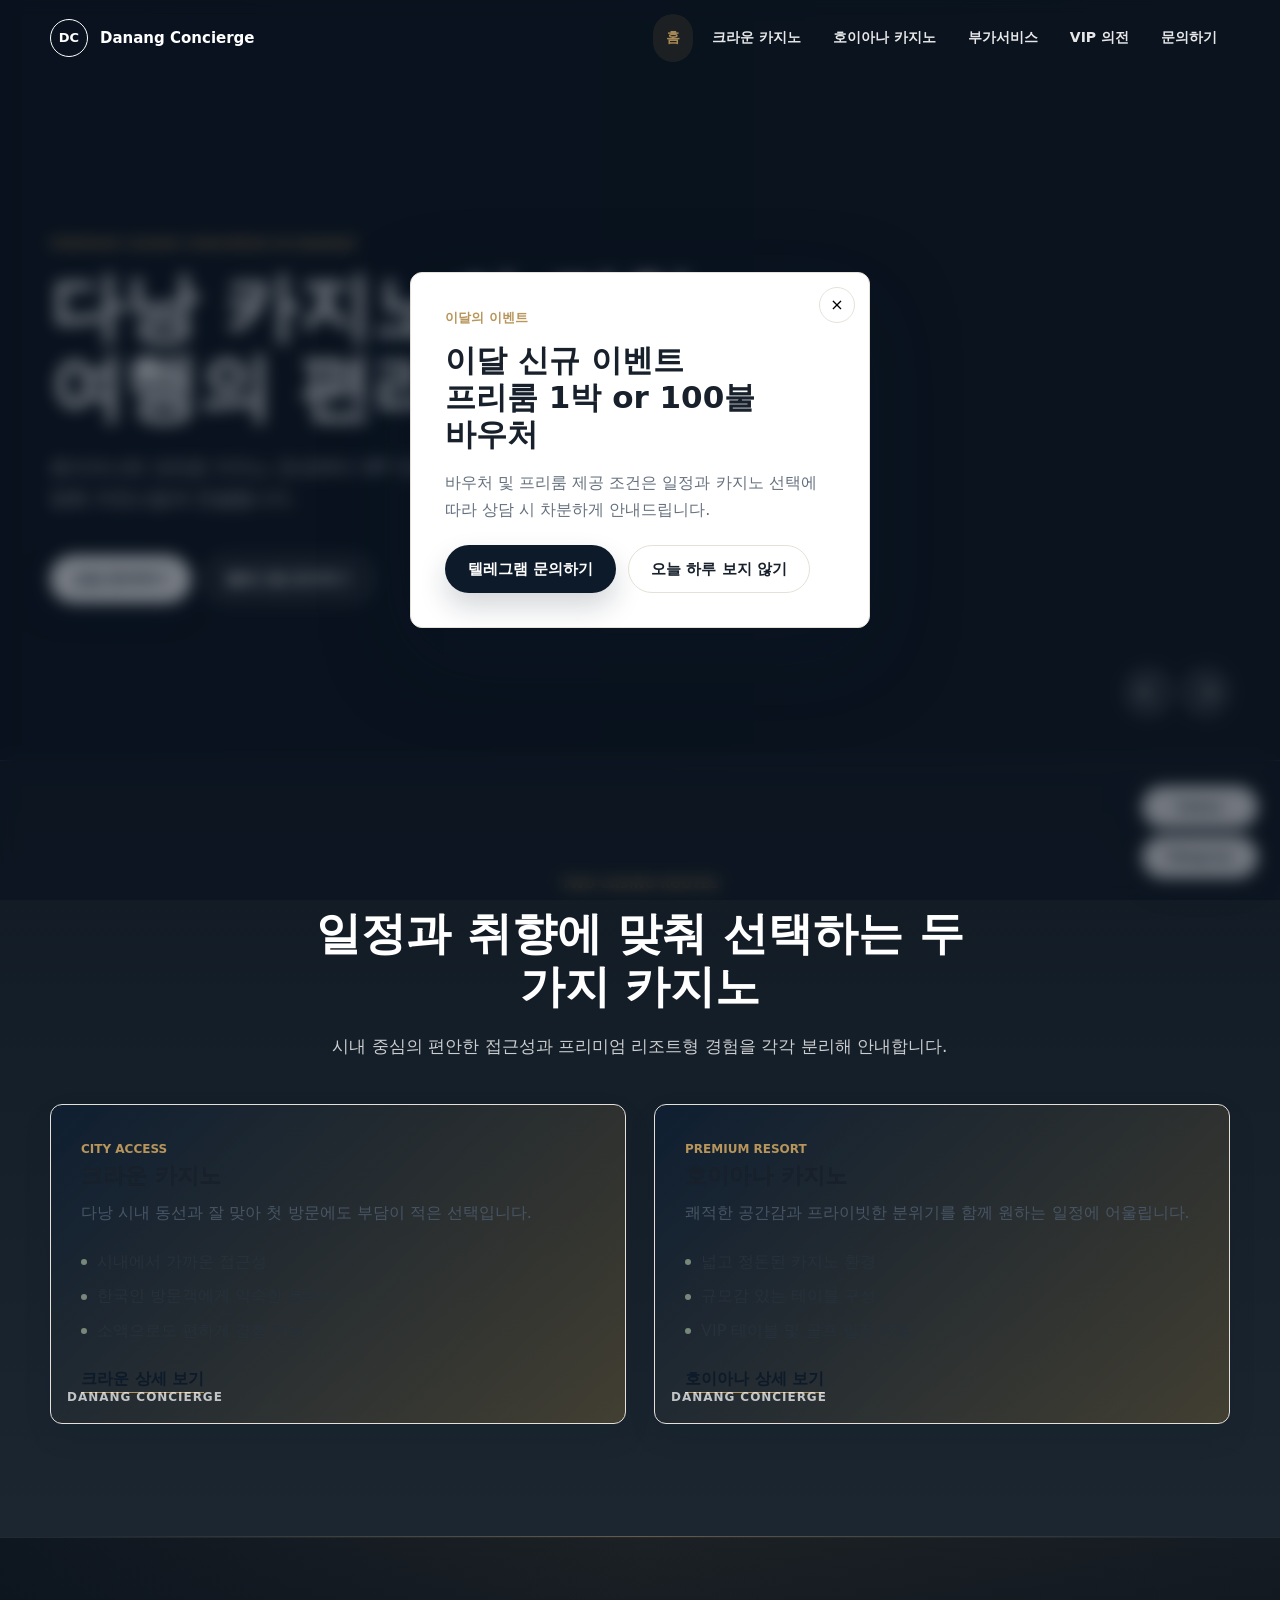
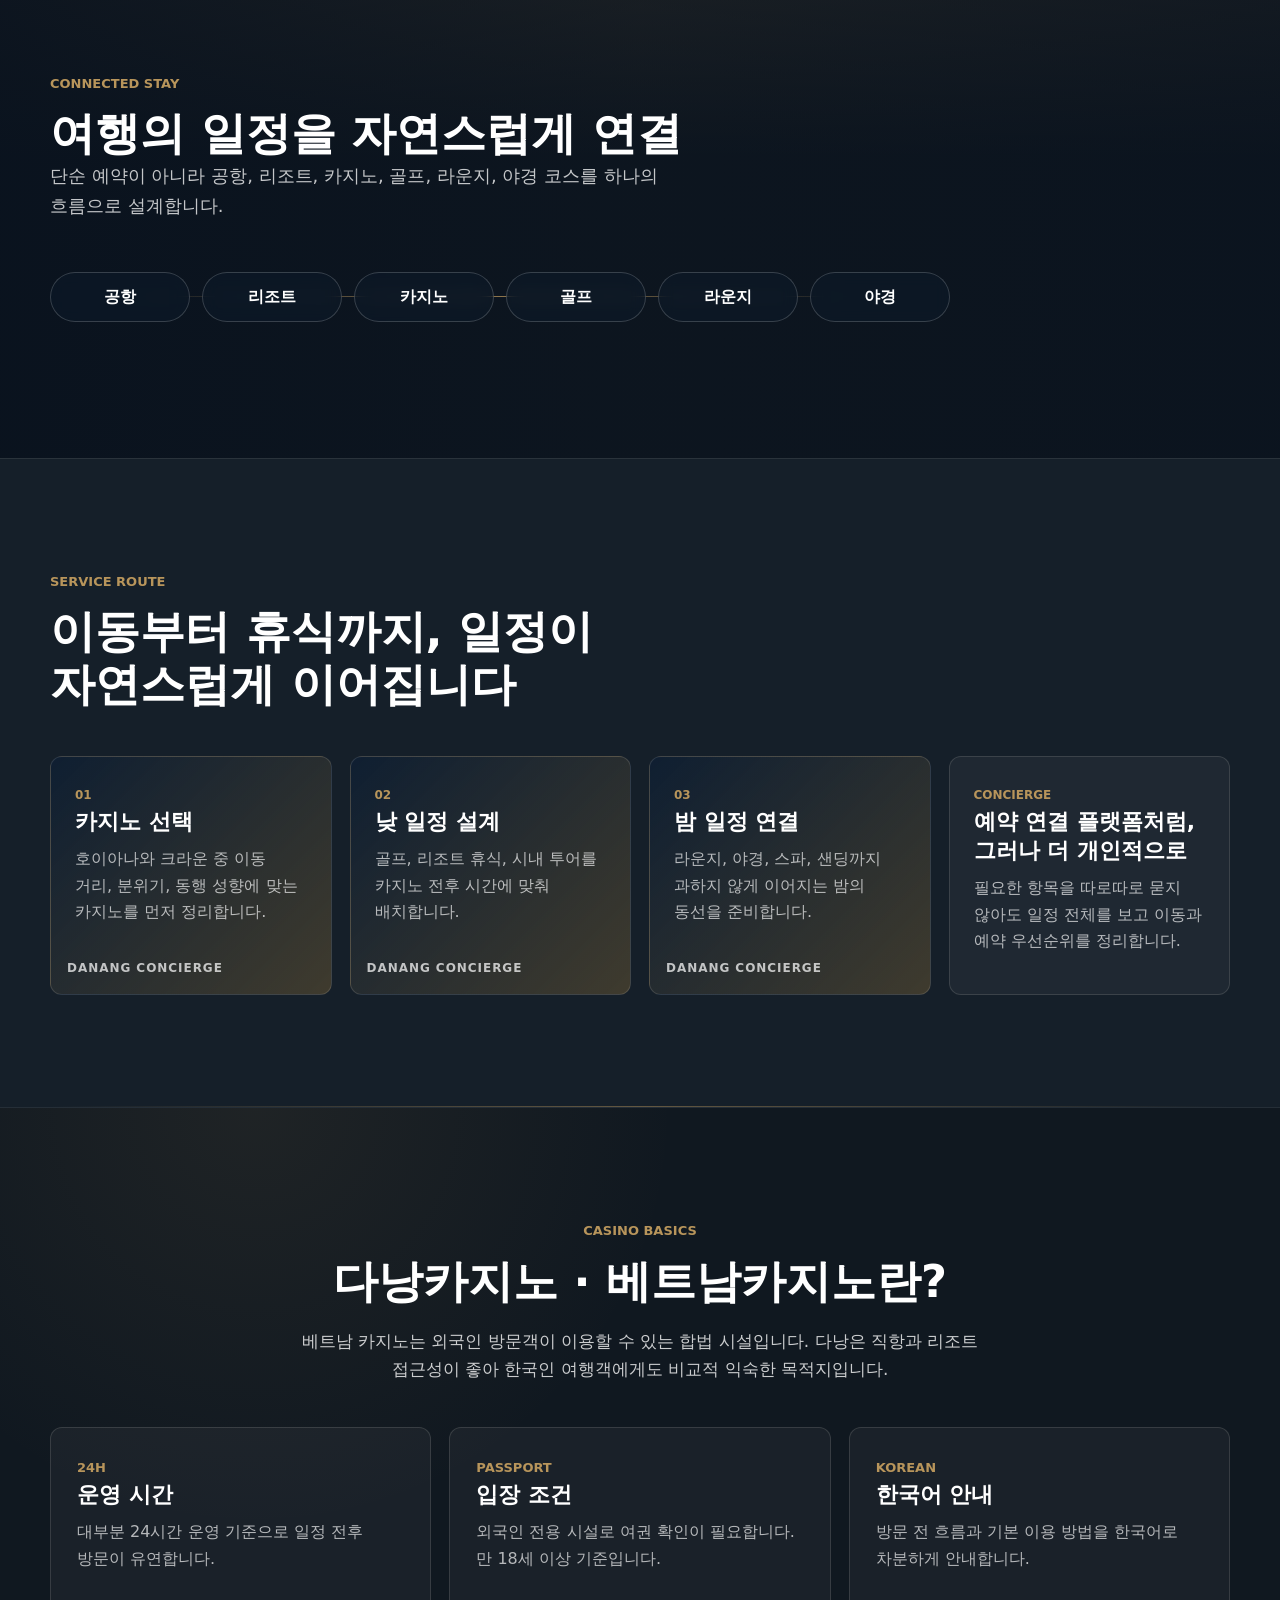
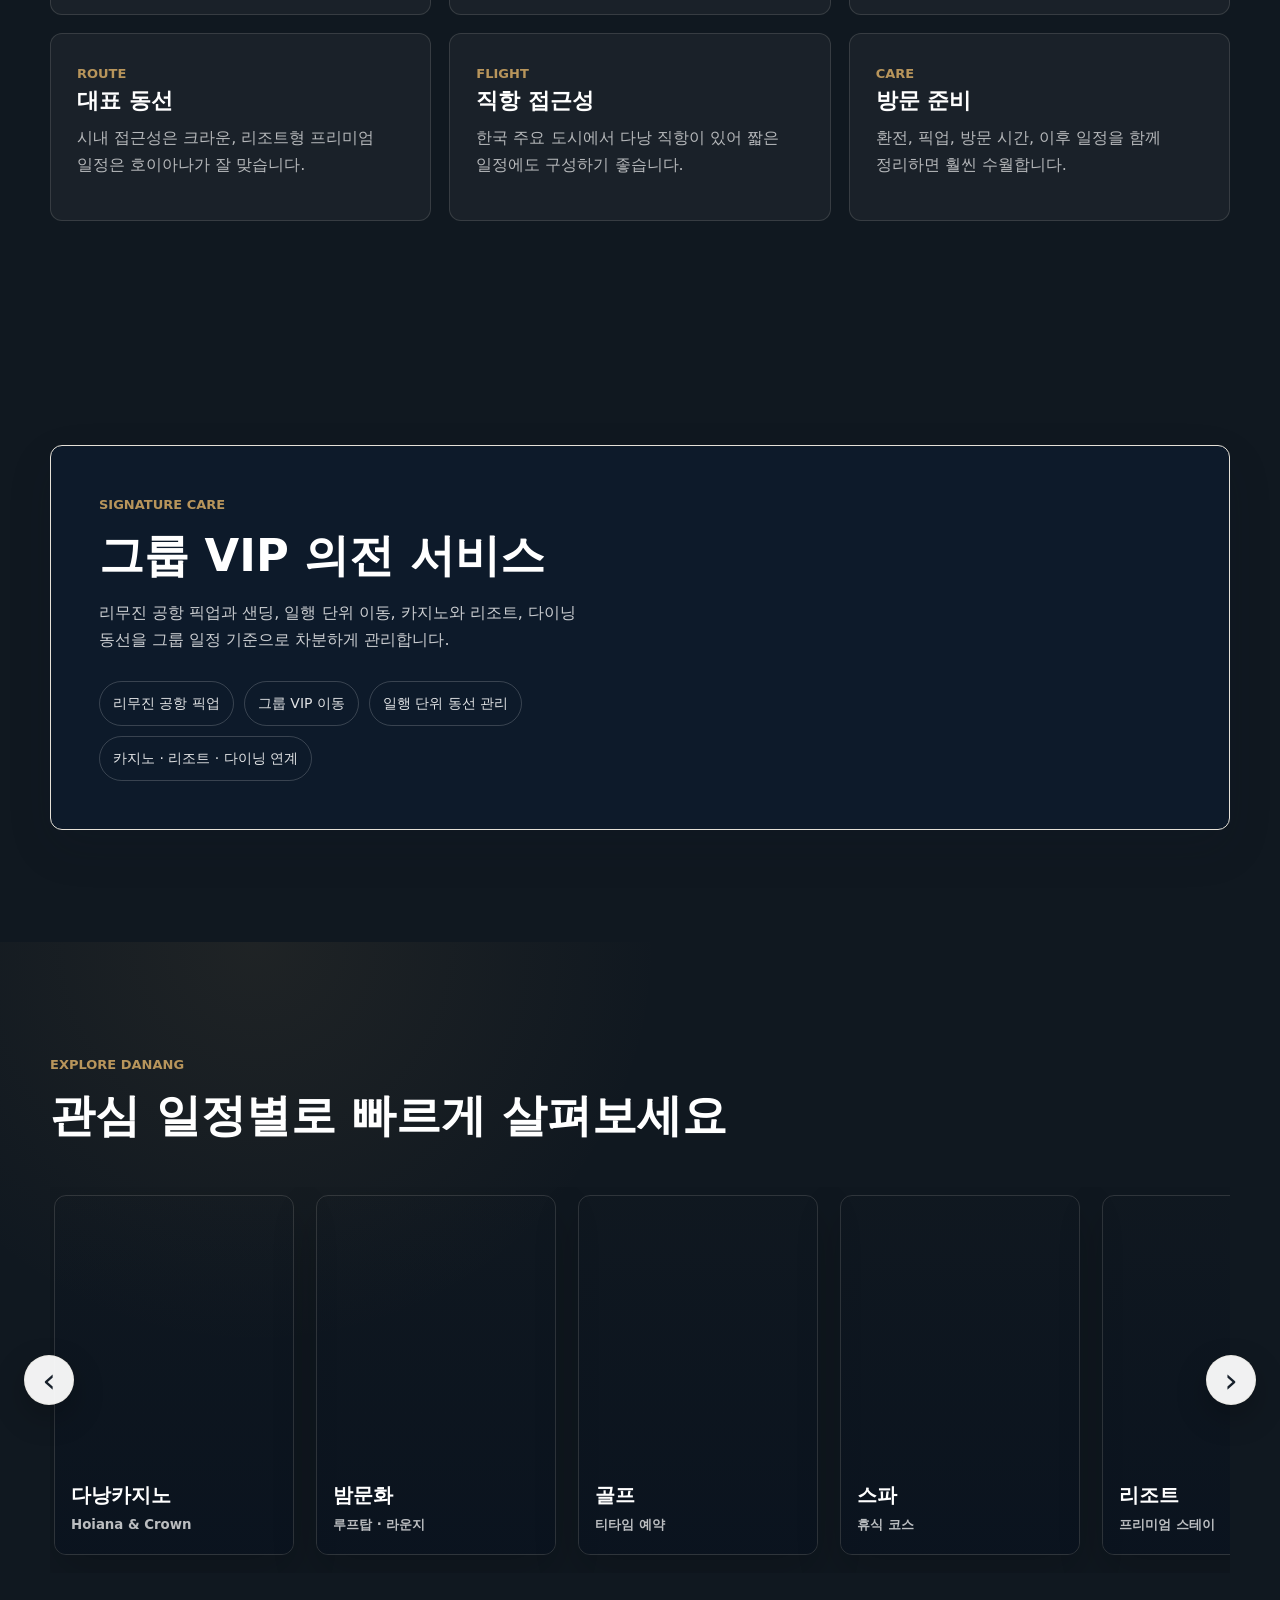
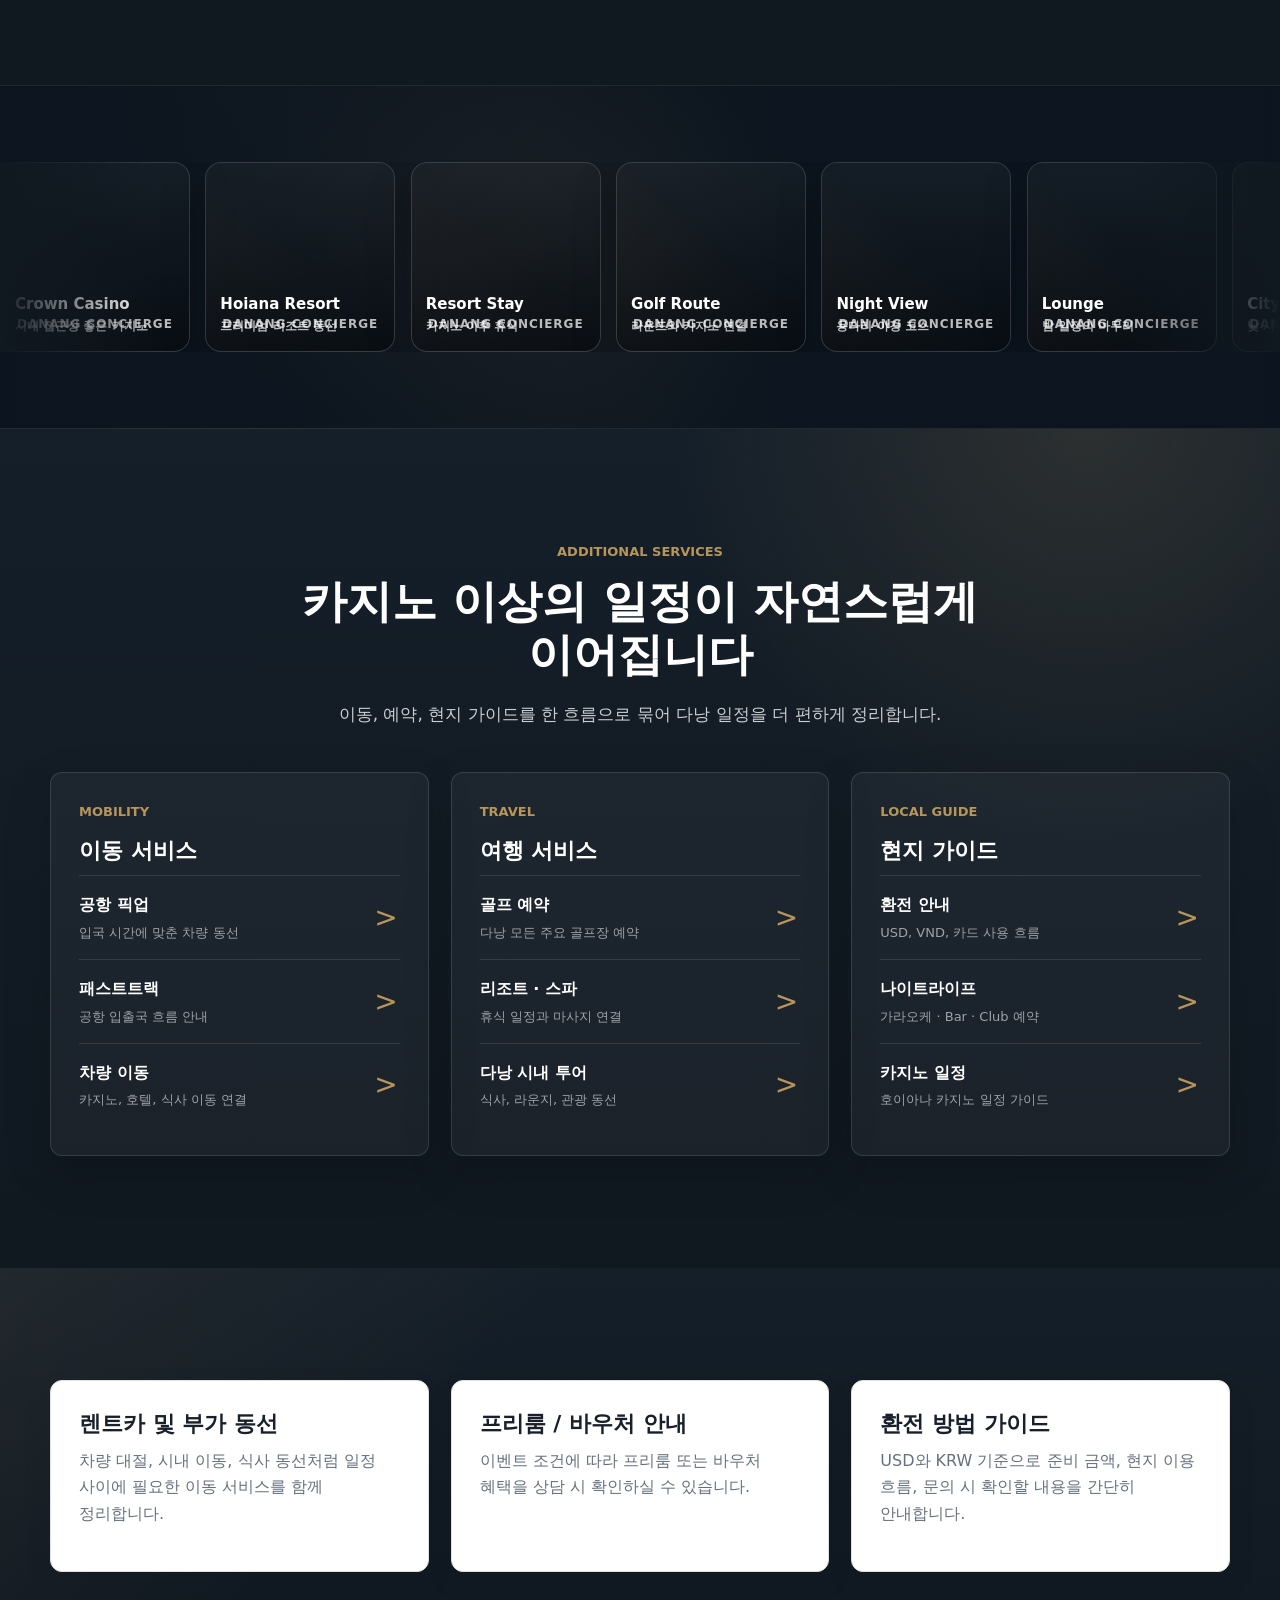
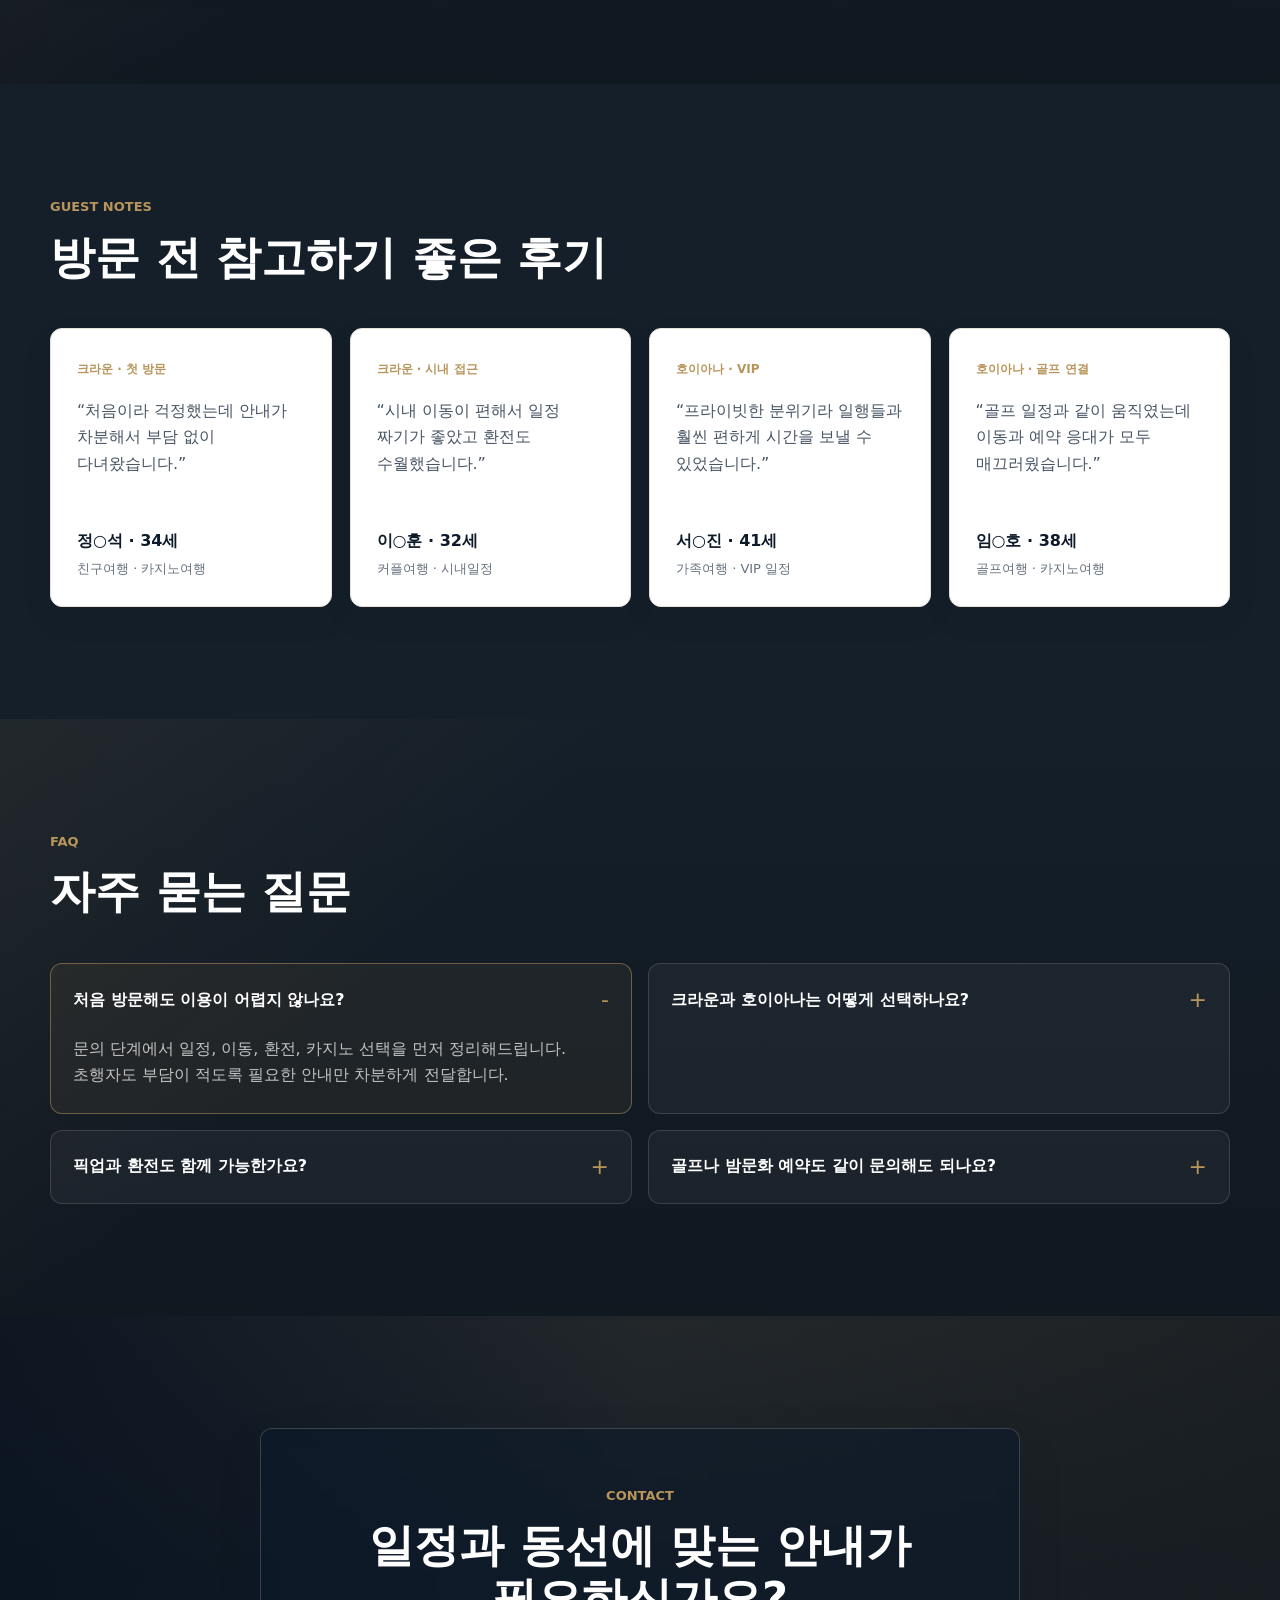
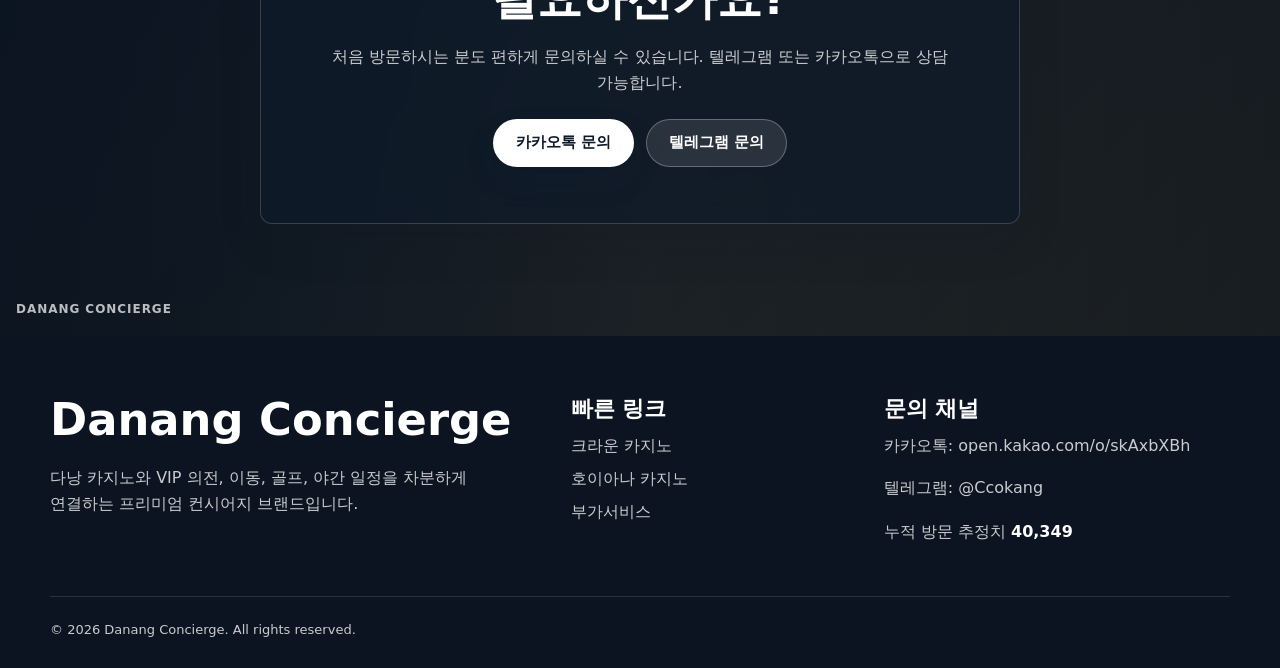
==== commit 60307317: "Add files via upload" ====
--- a/index.html
+++ b/index.html
@@ -11,7 +11,7 @@
 </head>
 <body data-page="home">
   <header class="site-header" data-header>
-    <a class="brand" href="/crown/index.html" aria-label="다낭 프리미엄 컨시어지 홈">
+    <a class="brand" href="/index.html" aria-label="다낭 프리미엄 컨시어지 홈">
       <span class="brand-mark">DC</span>
       <span class="brand-text">Danang Concierge</span>
     </a>
@@ -19,10 +19,10 @@
       <span></span><span></span><span></span>
     </button>
     <nav class="site-nav" data-nav>
-      <a href="/crown/index.html" data-nav-link="home">홈</a>
-      <a href="/crown/crown.html" data-nav-link="crown">크라운 카지노</a>
-      <a href="/crown/hoiana.html" data-nav-link="hoiana">호이아나 카지노</a>
-      <a href="/crown/services/index.html">부가서비스</a>
+      <a href="/index.html" data-nav-link="home">홈</a>
+      <a href="/crown.html" data-nav-link="crown">크라운 카지노</a>
+      <a href="/hoiana.html" data-nav-link="hoiana">호이아나 카지노</a>
+      <a href="/services/index.html">부가서비스</a>
       <a href="#vip">VIP 의전</a>
       <a href="#contact">문의하기</a>
     </nav>
@@ -79,7 +79,7 @@
                 <li>한국인 방문객에게 익숙한 분위기</li>
                 <li>소액으로도 편하게 경험 가능</li>
               </ul>
-              <a class="text-link" href="/crown/crown.html">크라운 상세 보기</a>
+              <a class="text-link" href="/crown.html">크라운 상세 보기</a>
             </div>
           </article>
           <article class="casino-card">
@@ -94,7 +94,7 @@
                 <li>규모감 있는 테이블 구성</li>
                 <li>VIP 테이블 및 골프 일정 연결</li>
               </ul>
-              <a class="text-link" href="/crown/hoiana.html">호이아나 상세 보기</a>
+              <a class="text-link" href="/hoiana.html">호이아나 상세 보기</a>
             </div>
           </article>
         </div>
@@ -193,14 +193,14 @@
         <div class="topic-rail-shell">
           <button class="rail-arrow rail-prev" type="button" aria-label="이전 카테고리" data-rail-prev>‹</button>
           <div class="topic-rail" aria-label="다낭 컨시어지 카테고리" data-topic-rail>
-            <a href="/crown/hoiana.html"><img src="https://images.unsplash.com/photo-1582719508461-905c673771fd?auto=format&fit=crop&w=700&q=82" alt="다낭카지노"><span>다낭카지노</span><small>Hoiana & Crown</small></a>
-            <a href="/crown/services/nightlife/index.html"><img src="https://images.unsplash.com/photo-1514933651103-005eec06c04b?auto=format&fit=crop&w=700&q=82" alt="밤문화"><span>밤문화</span><small>루프탑 · 라운지</small></a>
-            <a href="/crown/services/golf/index.html"><img src="https://images.unsplash.com/photo-1593111774240-d529f12cf4bb?auto=format&fit=crop&w=700&q=82" alt="골프"><span>골프</span><small>티타임 예약</small></a>
-            <a href="/crown/services/spa/index.html"><img src="https://images.unsplash.com/photo-1540555700478-4be289fbecef?auto=format&fit=crop&w=700&q=82" alt="스파"><span>스파</span><small>휴식 코스</small></a>
-            <a href="/crown/services/spa/index.html"><img src="https://images.unsplash.com/photo-1540541338287-41700207dee6?auto=format&fit=crop&w=700&q=82" alt="리조트"><span>리조트</span><small>프리미엄 스테이</small></a>
-            <a href="/crown/services/citytour/index.html"><img src="https://images.unsplash.com/photo-1555400038-63f5ba517a47?auto=format&fit=crop&w=700&q=82" alt="시내투어"><span>시내투어</span><small>맛집 · 야경</small></a>
-            <a href="/crown/services/nightlife/index.html"><img src="https://images.unsplash.com/photo-1519671482749-fd09be7ccebf?auto=format&fit=crop&w=700&q=82" alt="라운지"><span>라운지</span><small>After dark</small></a>
-            <a href="/crown/services/citytour/index.html"><img src="https://images.unsplash.com/photo-1495954484750-af469f2f9be5?auto=format&fit=crop&w=700&q=82" alt="야경코스"><span>야경코스</span><small>Dragon bridge</small></a>
+            <a href="/hoiana.html"><img src="https://images.unsplash.com/photo-1582719508461-905c673771fd?auto=format&fit=crop&w=700&q=82" alt="다낭카지노"><span>다낭카지노</span><small>Hoiana & Crown</small></a>
+            <a href="/services/nightlife/index.html"><img src="https://images.unsplash.com/photo-1514933651103-005eec06c04b?auto=format&fit=crop&w=700&q=82" alt="밤문화"><span>밤문화</span><small>루프탑 · 라운지</small></a>
+            <a href="/services/golf/index.html"><img src="https://images.unsplash.com/photo-1593111774240-d529f12cf4bb?auto=format&fit=crop&w=700&q=82" alt="골프"><span>골프</span><small>티타임 예약</small></a>
+            <a href="/services/spa/index.html"><img src="https://images.unsplash.com/photo-1540555700478-4be289fbecef?auto=format&fit=crop&w=700&q=82" alt="스파"><span>스파</span><small>휴식 코스</small></a>
+            <a href="/services/spa/index.html"><img src="https://images.unsplash.com/photo-1540541338287-41700207dee6?auto=format&fit=crop&w=700&q=82" alt="리조트"><span>리조트</span><small>프리미엄 스테이</small></a>
+            <a href="/services/citytour/index.html"><img src="https://images.unsplash.com/photo-1555400038-63f5ba517a47?auto=format&fit=crop&w=700&q=82" alt="시내투어"><span>시내투어</span><small>맛집 · 야경</small></a>
+            <a href="/services/nightlife/index.html"><img src="https://images.unsplash.com/photo-1519671482749-fd09be7ccebf?auto=format&fit=crop&w=700&q=82" alt="라운지"><span>라운지</span><small>After dark</small></a>
+            <a href="/services/citytour/index.html"><img src="https://images.unsplash.com/photo-1495954484750-af469f2f9be5?auto=format&fit=crop&w=700&q=82" alt="야경코스"><span>야경코스</span><small>Dragon bridge</small></a>
           </div>
           <button class="rail-arrow rail-next" type="button" aria-label="다음 카테고리" data-rail-next>›</button>
         </div>
@@ -242,23 +242,23 @@
           <article class="service-group reveal-on-scroll">
             <p class="eyebrow">Mobility</p>
             <h3>이동 서비스</h3>
-            <a href="/crown/services/mobility/index.html"><span>공항 픽업</span><small>입국 시간에 맞춘 차량 동선</small></a>
-            <a href="/crown/services/mobility/index.html"><span>패스트트랙</span><small>공항 입출국 흐름 안내</small></a>
-            <a href="/crown/services/mobility/index.html"><span>차량 이동</span><small>카지노, 호텔, 식사 이동 연결</small></a>
+            <a href="/services/mobility/index.html"><span>공항 픽업</span><small>입국 시간에 맞춘 차량 동선</small></a>
+            <a href="/services/mobility/index.html"><span>패스트트랙</span><small>공항 입출국 흐름 안내</small></a>
+            <a href="/services/mobility/index.html"><span>차량 이동</span><small>카지노, 호텔, 식사 이동 연결</small></a>
           </article>
           <article class="service-group reveal-on-scroll">
             <p class="eyebrow">Travel</p>
             <h3>여행 서비스</h3>
-            <a href="/crown/services/golf/index.html"><span>골프 예약</span><small>다낭 모든 주요 골프장 예약</small></a>
-            <a href="/crown/services/spa/index.html"><span>리조트 · 스파</span><small>휴식 일정과 마사지 연결</small></a>
-            <a href="/crown/services/citytour/index.html"><span>다낭 시내 투어</span><small>식사, 라운지, 관광 동선</small></a>
+            <a href="/services/golf/index.html"><span>골프 예약</span><small>다낭 모든 주요 골프장 예약</small></a>
+            <a href="/services/spa/index.html"><span>리조트 · 스파</span><small>휴식 일정과 마사지 연결</small></a>
+            <a href="/services/citytour/index.html"><span>다낭 시내 투어</span><small>식사, 라운지, 관광 동선</small></a>
           </article>
           <article class="service-group reveal-on-scroll">
             <p class="eyebrow">Local Guide</p>
             <h3>현지 가이드</h3>
-            <a href="/crown/services/exchange/index.html"><span>환전 안내</span><small>USD, VND, 카드 사용 흐름</small></a>
-            <a href="/crown/services/nightlife/index.html"><span>나이트라이프</span><small>가라오케 · Bar · Club 예약</small></a>
-            <a href="/crown/hoiana.html"><span>카지노 일정</span><small>호이아나 카지노 일정 가이드</small></a>
+            <a href="/services/exchange/index.html"><span>환전 안내</span><small>USD, VND, 카드 사용 흐름</small></a>
+            <a href="/services/nightlife/index.html"><span>나이트라이프</span><small>가라오케 · Bar · Club 예약</small></a>
+            <a href="/hoiana.html"><span>카지노 일정</span><small>호이아나 카지노 일정 가이드</small></a>
           </article>
         </div>
       </div>
@@ -350,9 +350,9 @@
       </div>
       <div>
         <h3>빠른 링크</h3>
-        <a href="/crown/crown.html">크라운 카지노</a>
-        <a href="/crown/hoiana.html">호이아나 카지노</a>
-        <a href="/crown/services/index.html">부가서비스</a>
+        <a href="/crown.html">크라운 카지노</a>
+        <a href="/hoiana.html">호이아나 카지노</a>
+        <a href="/services/index.html">부가서비스</a>
       </div>
       <div>
         <h3>문의 채널</h3>
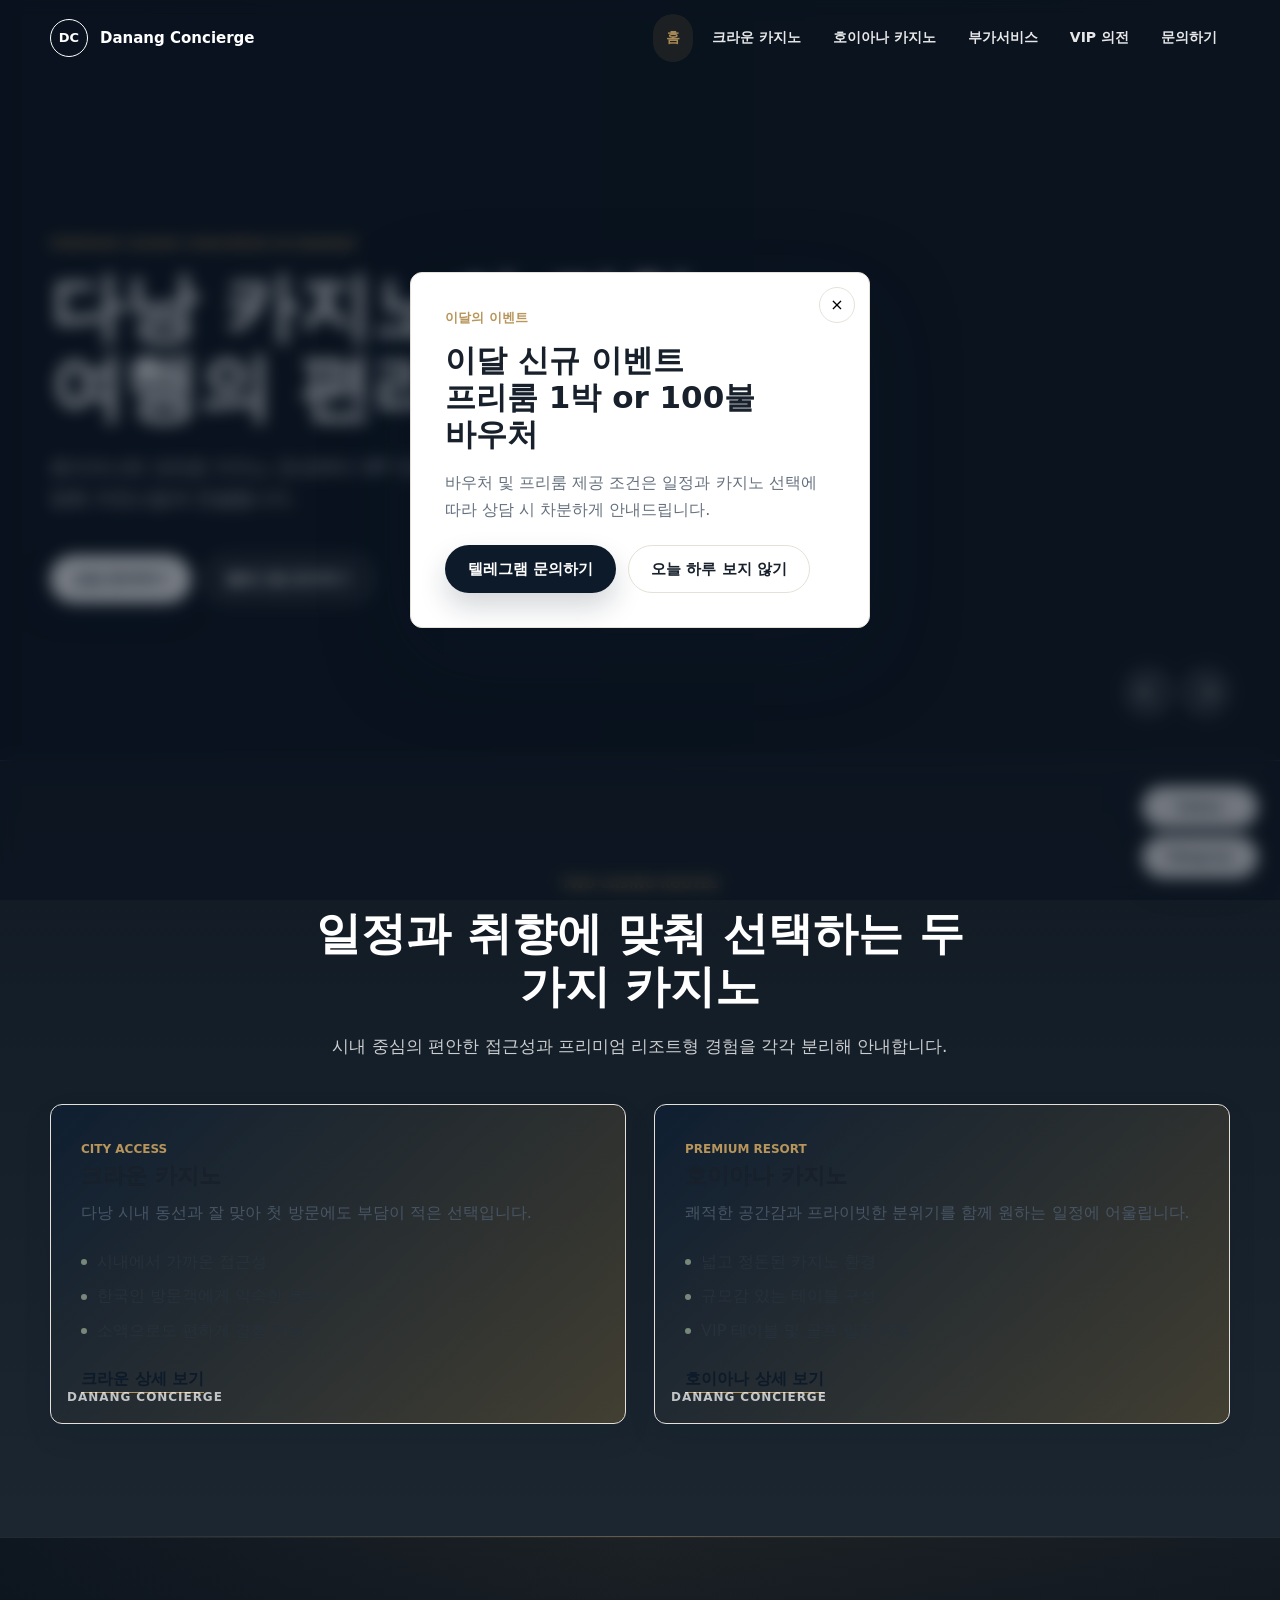
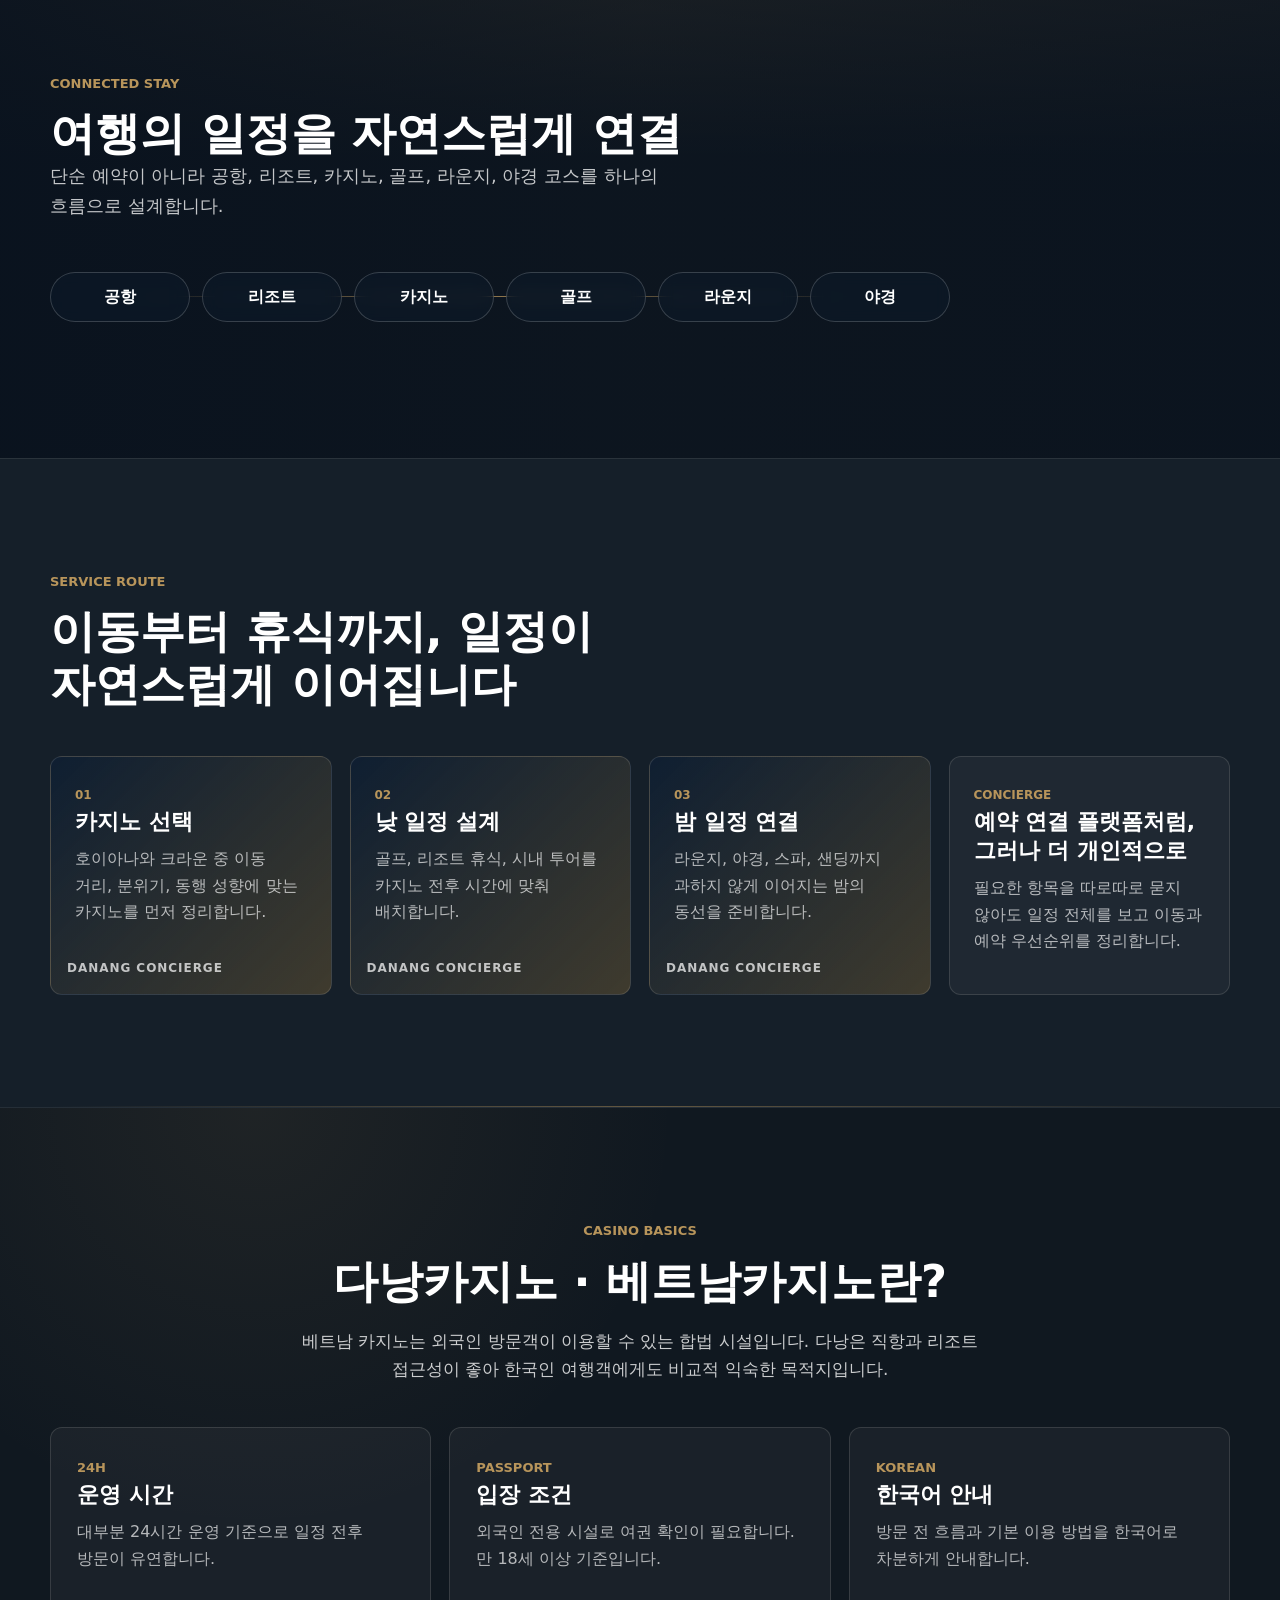
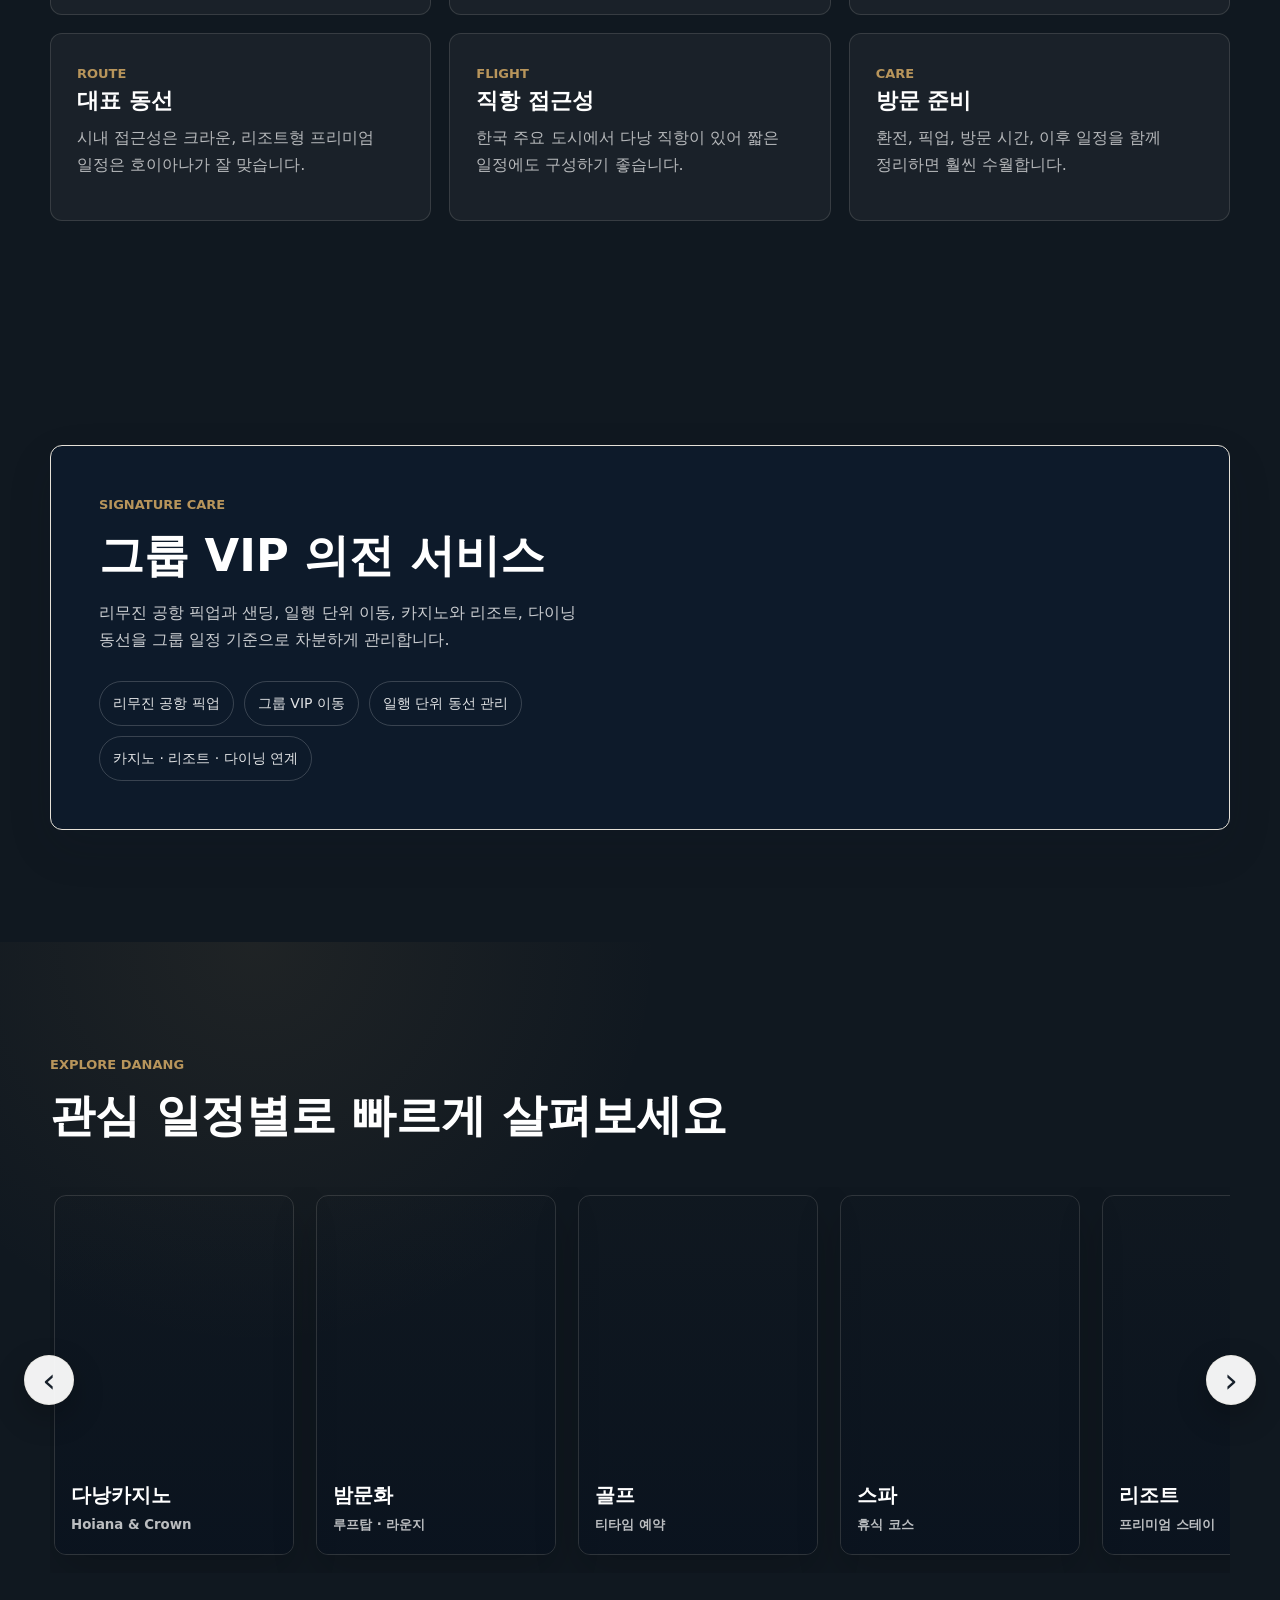
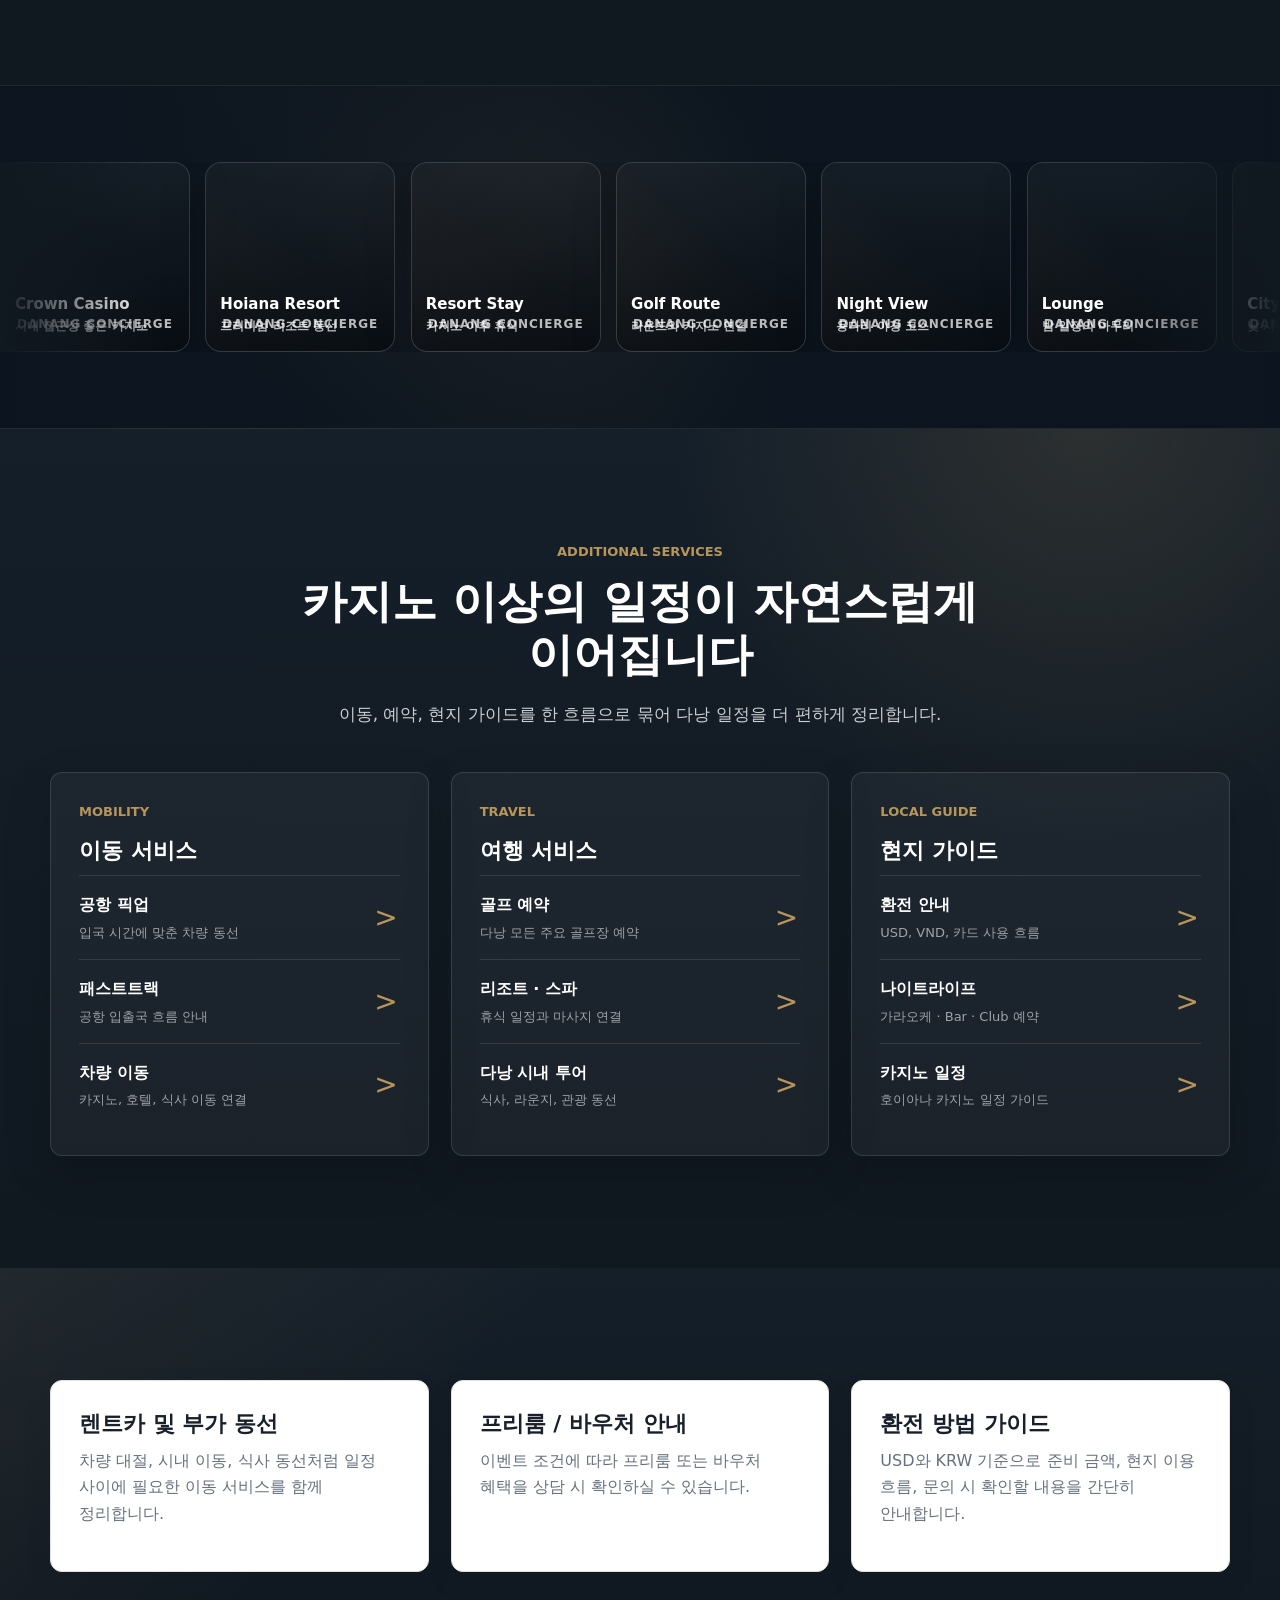
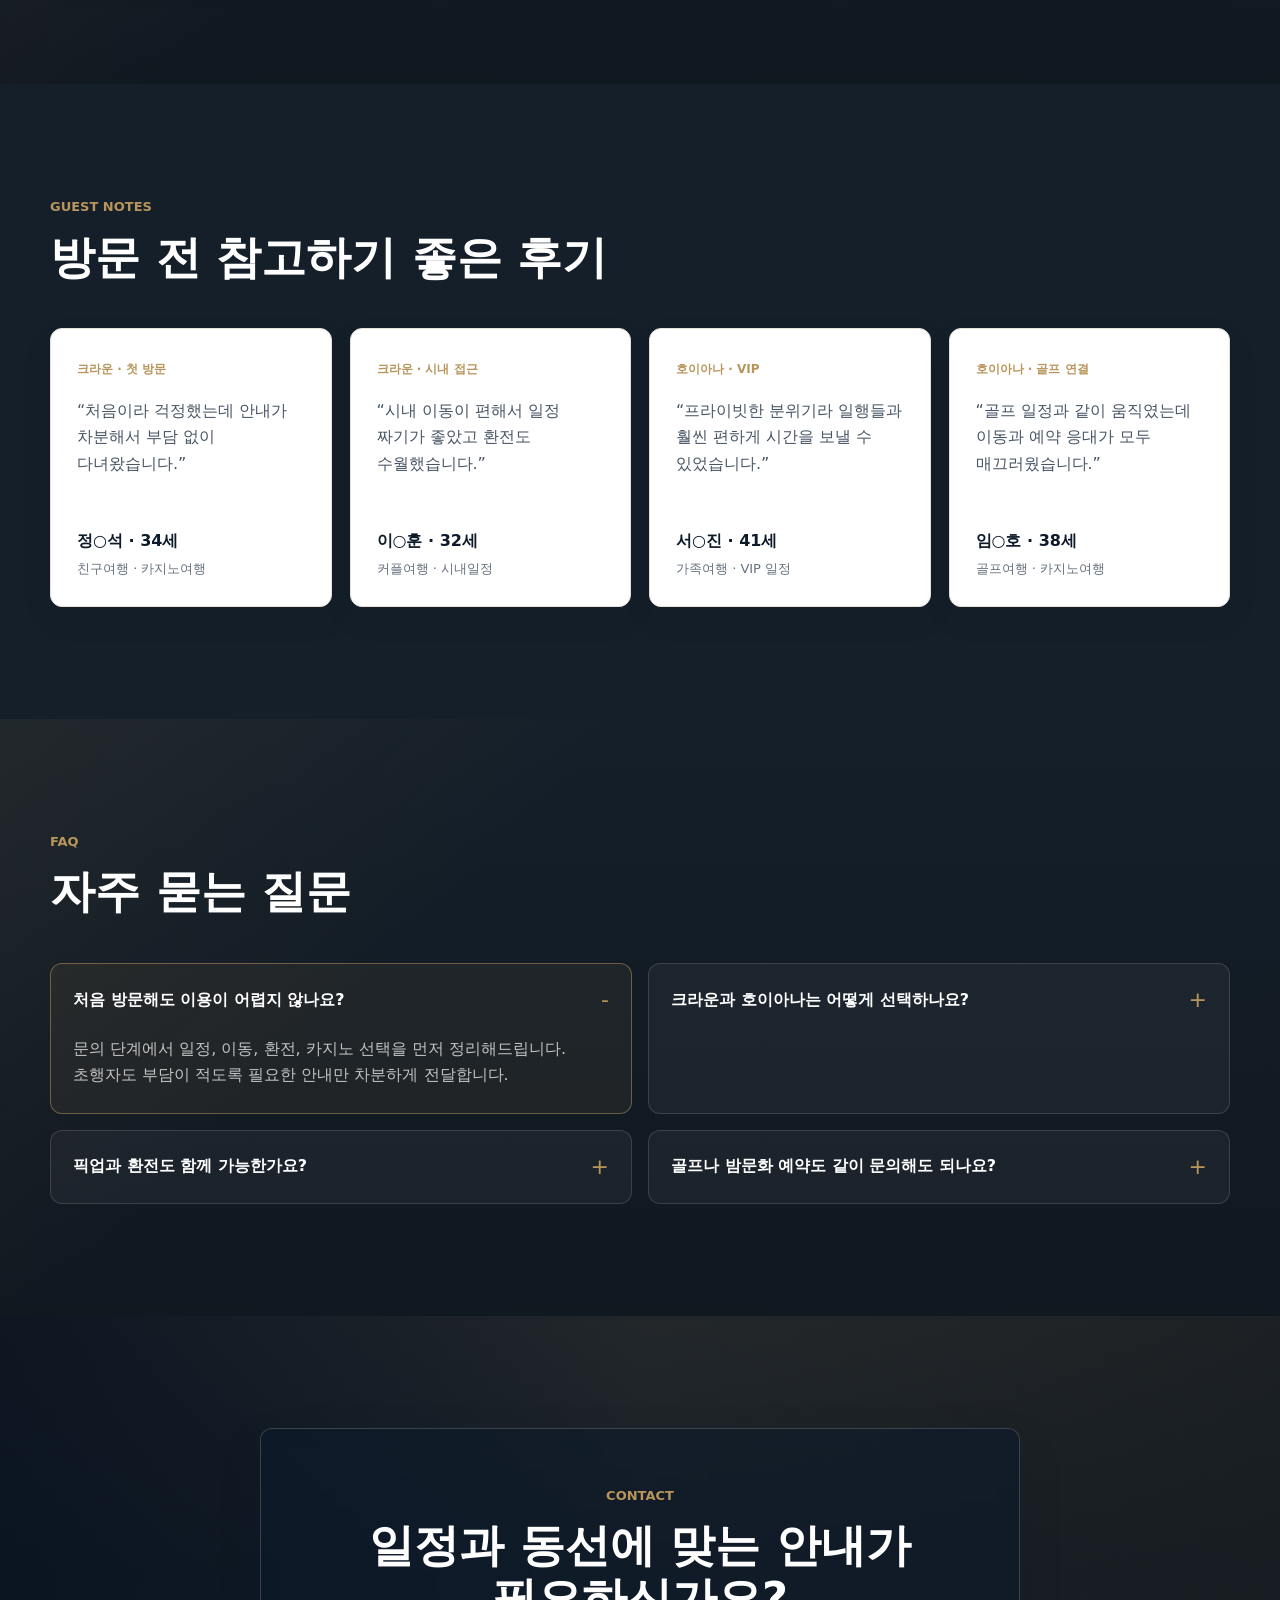
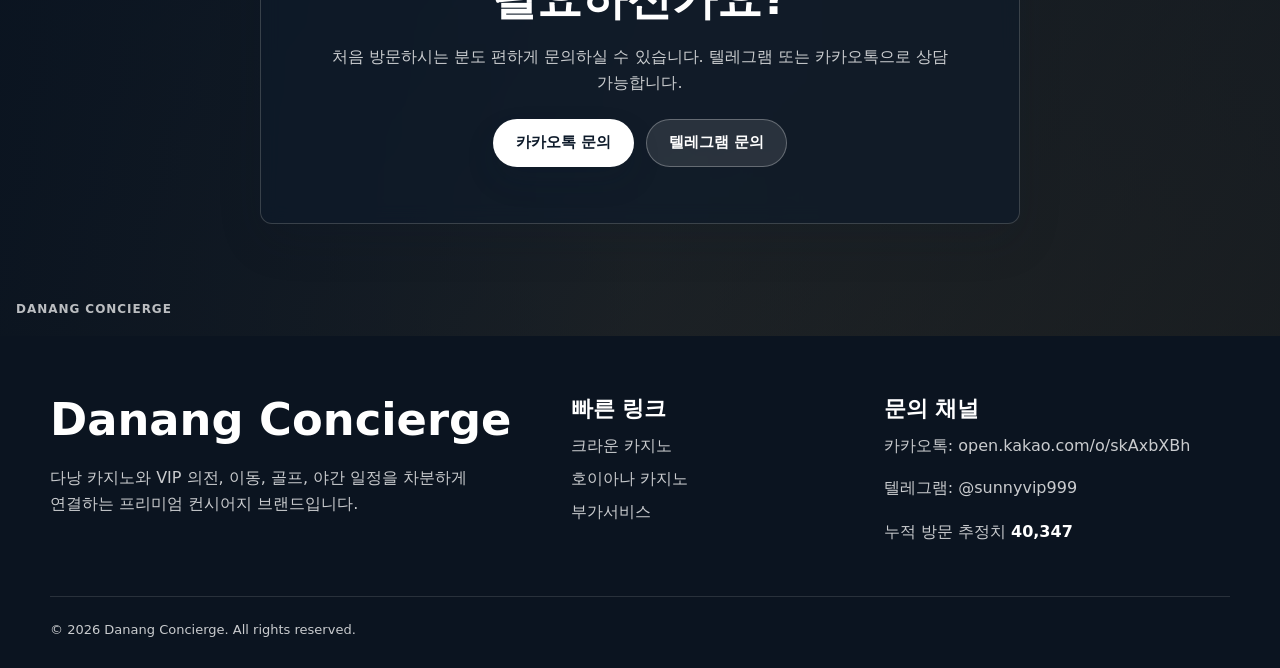
==== commit 6038e864: "Add files via upload" ====
--- a/index.html
+++ b/index.html
@@ -50,7 +50,7 @@
         <div class="hero-actions">
           <a class="button button-primary" href="#contact">상담 문의하기</a>
           <!-- 텔레그램 ID/링크 수정 위치 -->
-          <a class="button button-ghost" href="https://t.me/Ccokang" target="_blank" rel="noopener">텔레그램 문의하기</a>
+          <a class="button button-ghost" href="https://t.me/sunnyvip999" target="_blank" rel="noopener">텔레그램 문의하기</a>
         </div>
       </div>
       <div class="hero-controls" aria-label="히어로 이미지 제어">
@@ -336,7 +336,7 @@
           <!-- 카카오톡 ID 수정 위치 -->
           <a class="button button-primary" href="https://open.kakao.com/o/skAxbXBh" target="_blank" rel="noopener">카카오톡 문의</a>
           <!-- 텔레그램 ID/링크 수정 위치 -->
-          <a class="button button-secondary" href="https://t.me/Ccokang" target="_blank" rel="noopener">텔레그램 문의</a>
+          <a class="button button-secondary" href="https://t.me/sunnyvip999" target="_blank" rel="noopener">텔레그램 문의</a>
         </div>
       </div>
     </section>
@@ -359,7 +359,7 @@
         <!-- 카카오톡 ID 수정 위치 -->
         <p>카카오톡: open.kakao.com/o/skAxbXBh</p>
         <!-- 텔레그램 ID/링크 수정 위치 -->
-        <p>텔레그램: @Ccokang</p>
+        <p>텔레그램: @sunnyvip999</p>
         <p class="visitor-count">누적 방문 추정치 <strong data-visitor-count>--</strong></p>
       </div>
     </div>
@@ -370,7 +370,7 @@
     <!-- 카카오톡 ID 수정 위치 -->
     <a href="https://open.kakao.com/o/skAxbXBh" target="_blank" rel="noopener" aria-label="카카오톡 문의">Kakao</a>
     <!-- 텔레그램 ID/링크 수정 위치 -->
-    <a href="https://t.me/Ccokang" target="_blank" rel="noopener" aria-label="텔레그램 문의">Telegram</a>
+    <a href="https://t.me/sunnyvip999" target="_blank" rel="noopener" aria-label="텔레그램 문의">Telegram</a>
   </div>
 
   <div class="event-popup" data-event-popup aria-hidden="true">
@@ -383,7 +383,7 @@
       <p>바우처 및 프리룸 제공 조건은 일정과 카지노 선택에 따라 상담 시 차분하게 안내드립니다.</p>
       <div class="event-actions">
         <!-- 텔레그램 링크 수정 위치 -->
-        <a class="button button-primary" href="https://t.me/Ccokang" target="_blank" rel="noopener">텔레그램 문의하기</a>
+        <a class="button button-primary" href="https://t.me/sunnyvip999" target="_blank" rel="noopener">텔레그램 문의하기</a>
         <button class="button button-soft" type="button" data-popup-hide-day>오늘 하루 보지 않기</button>
       </div>
     </div>
